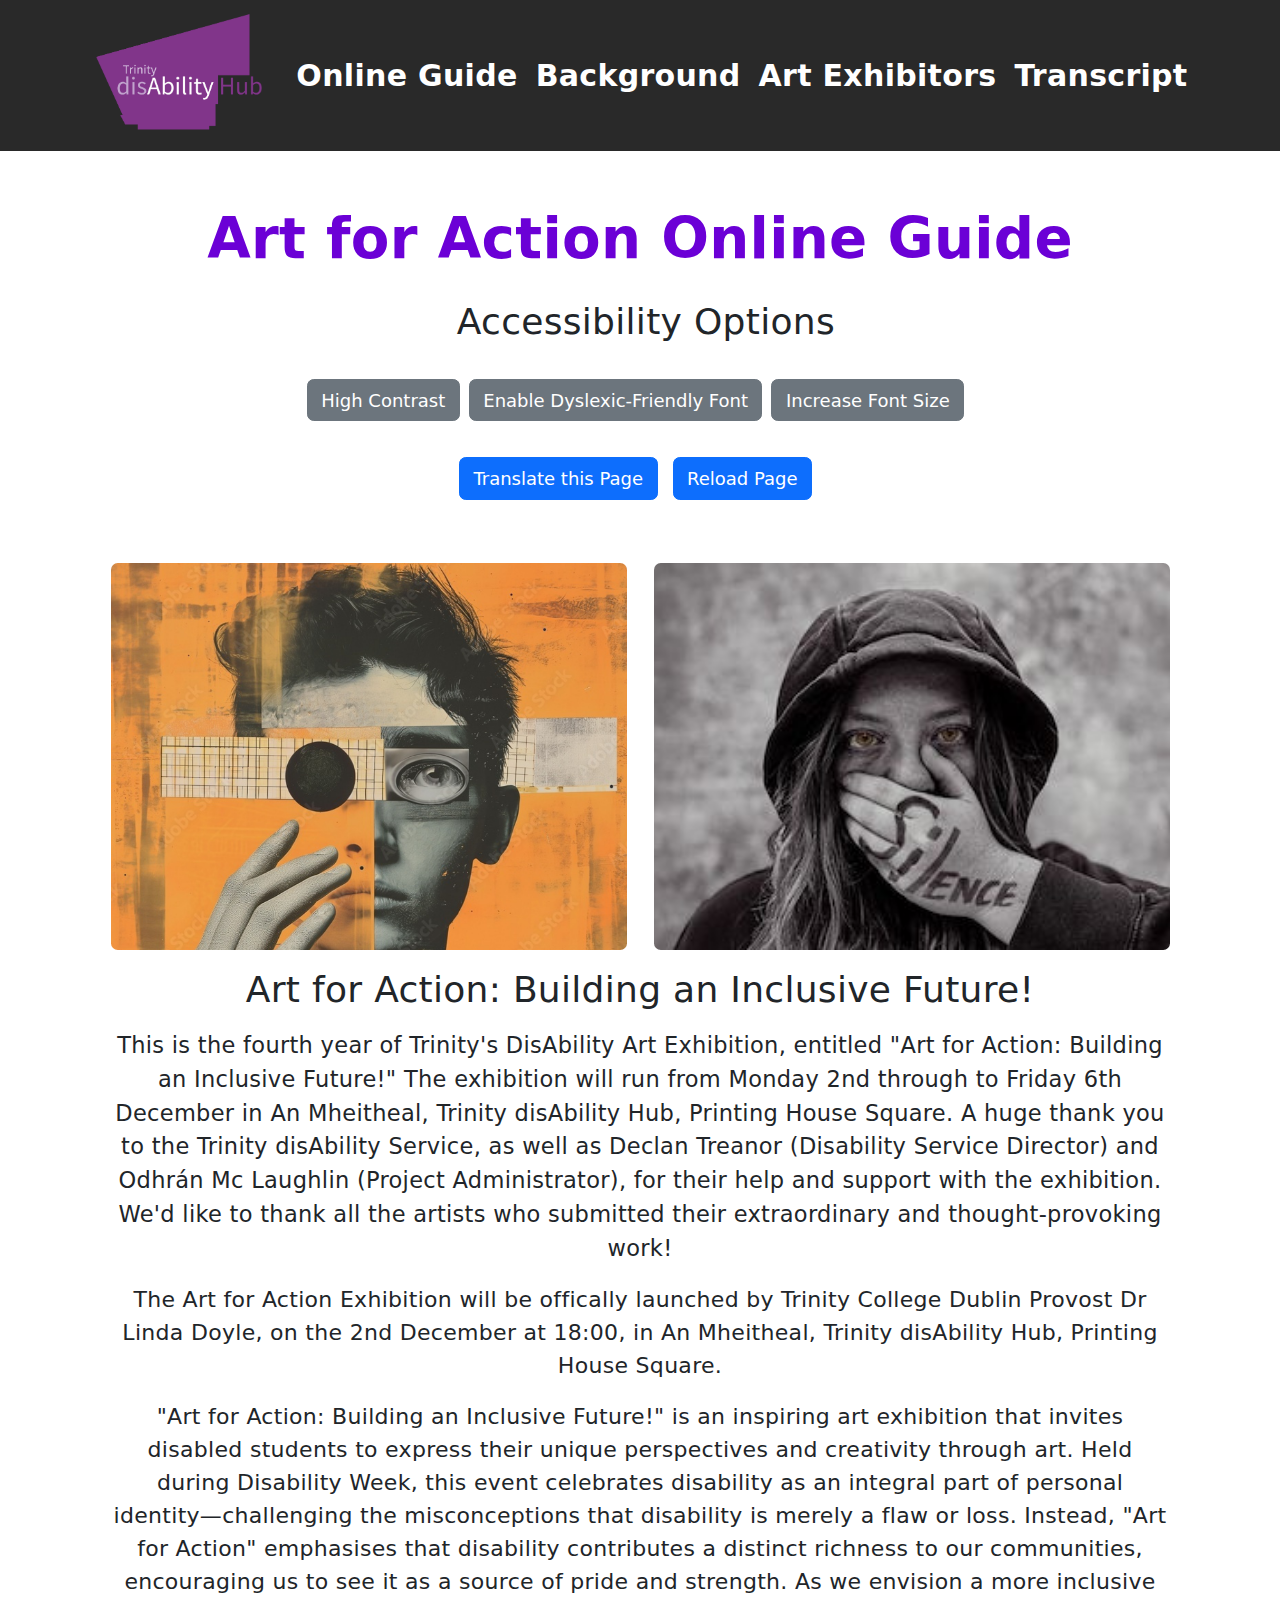
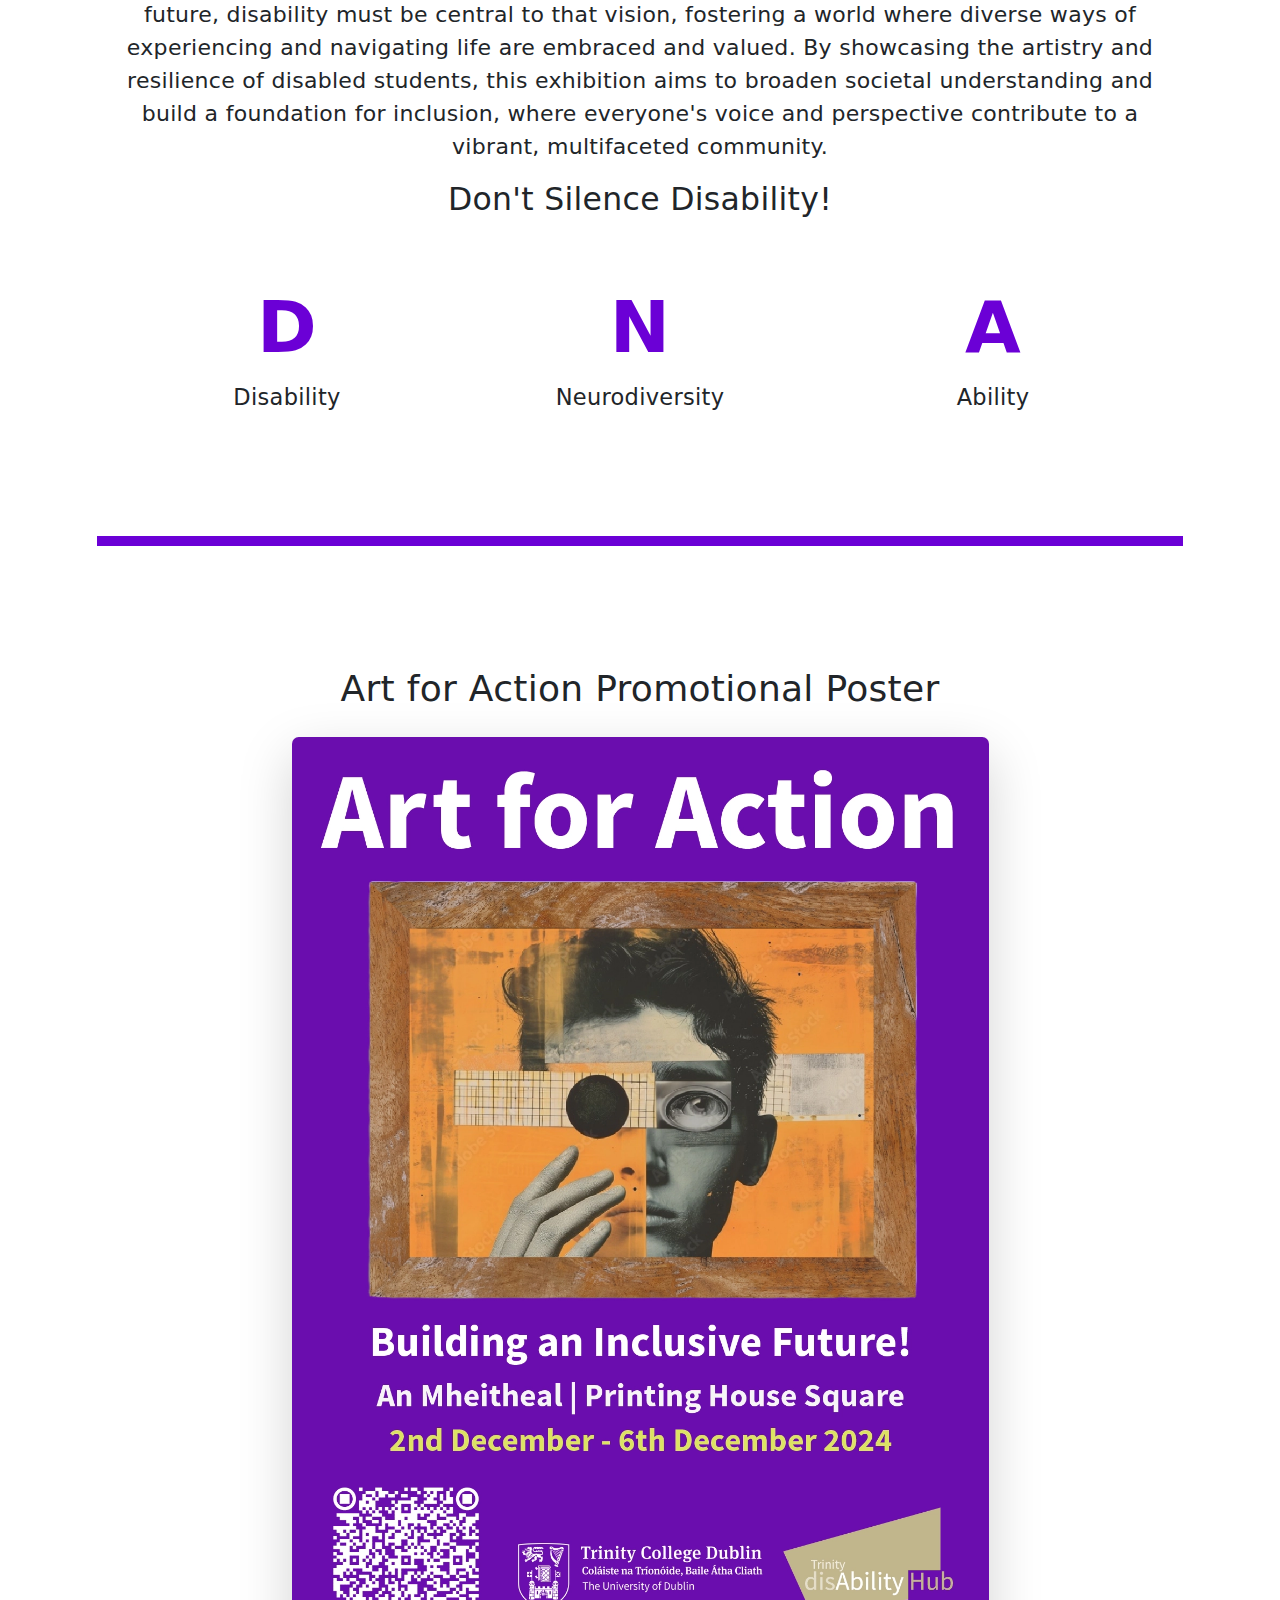
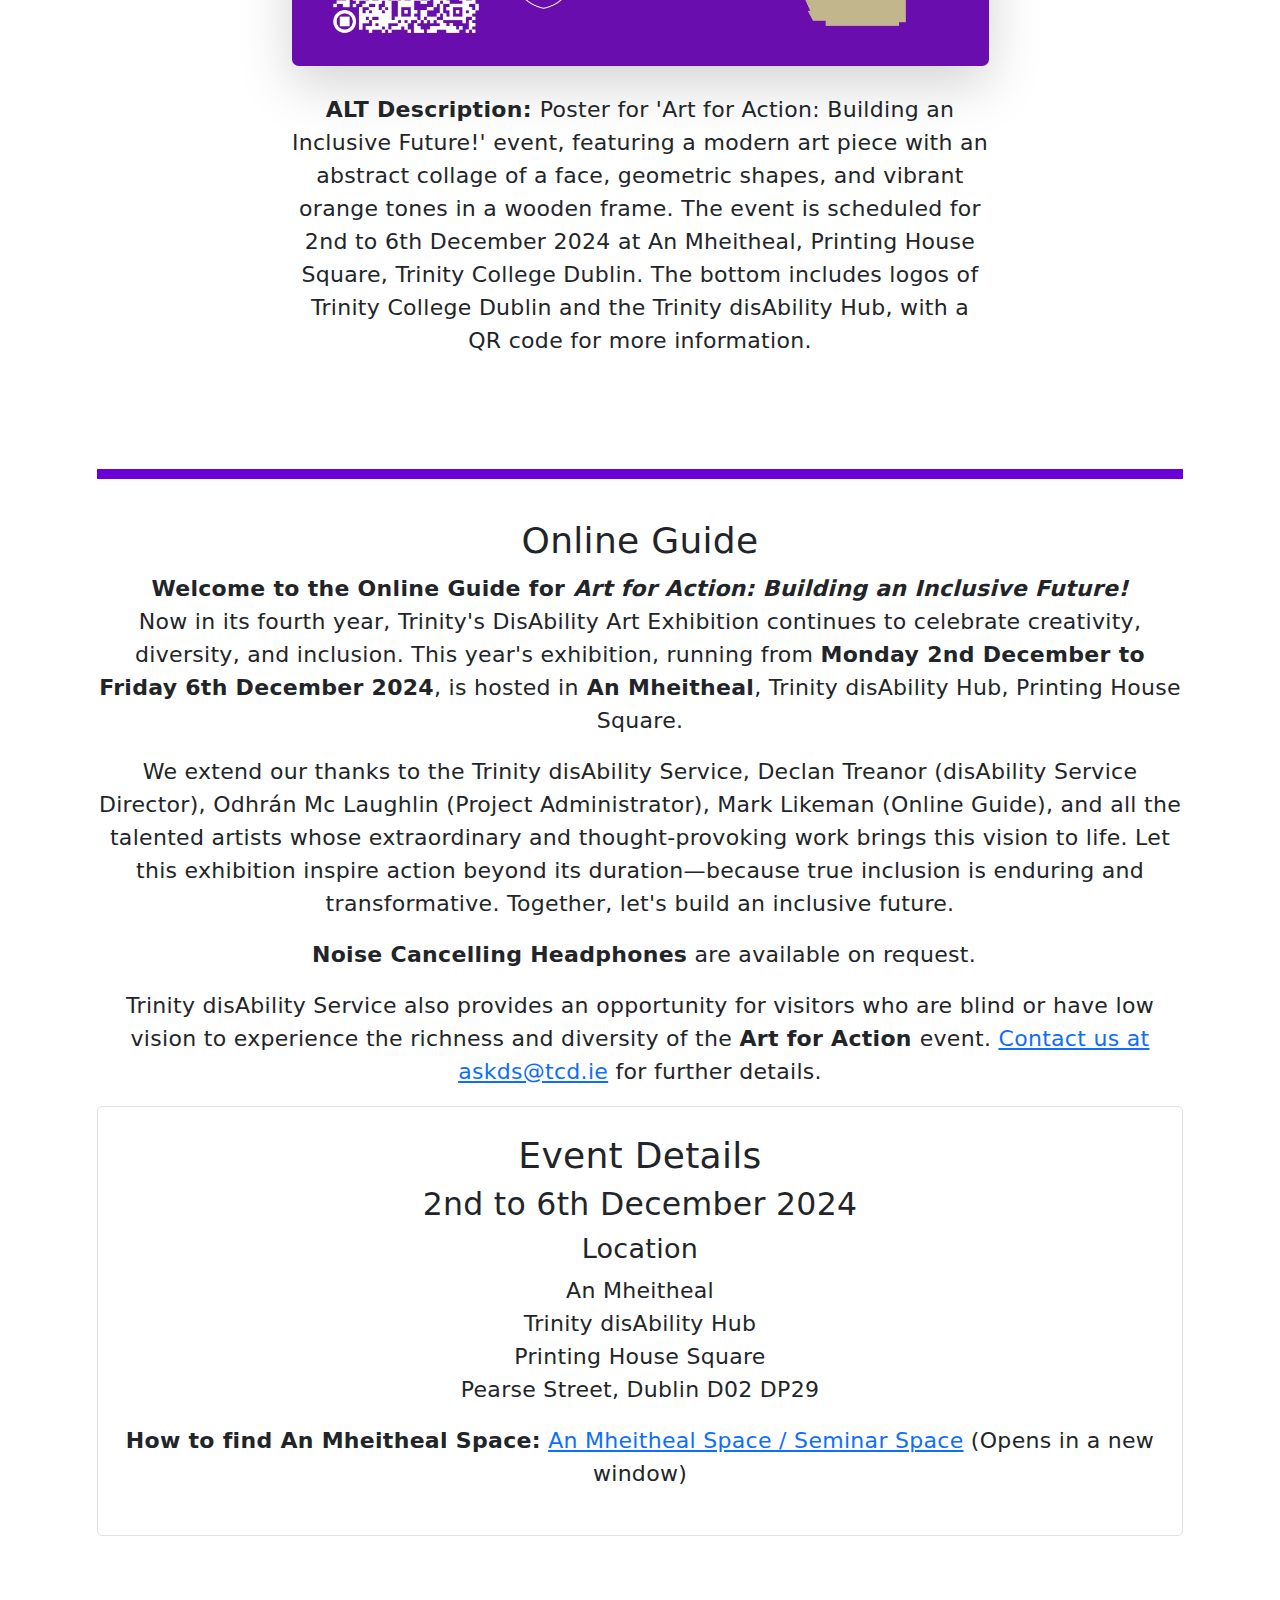
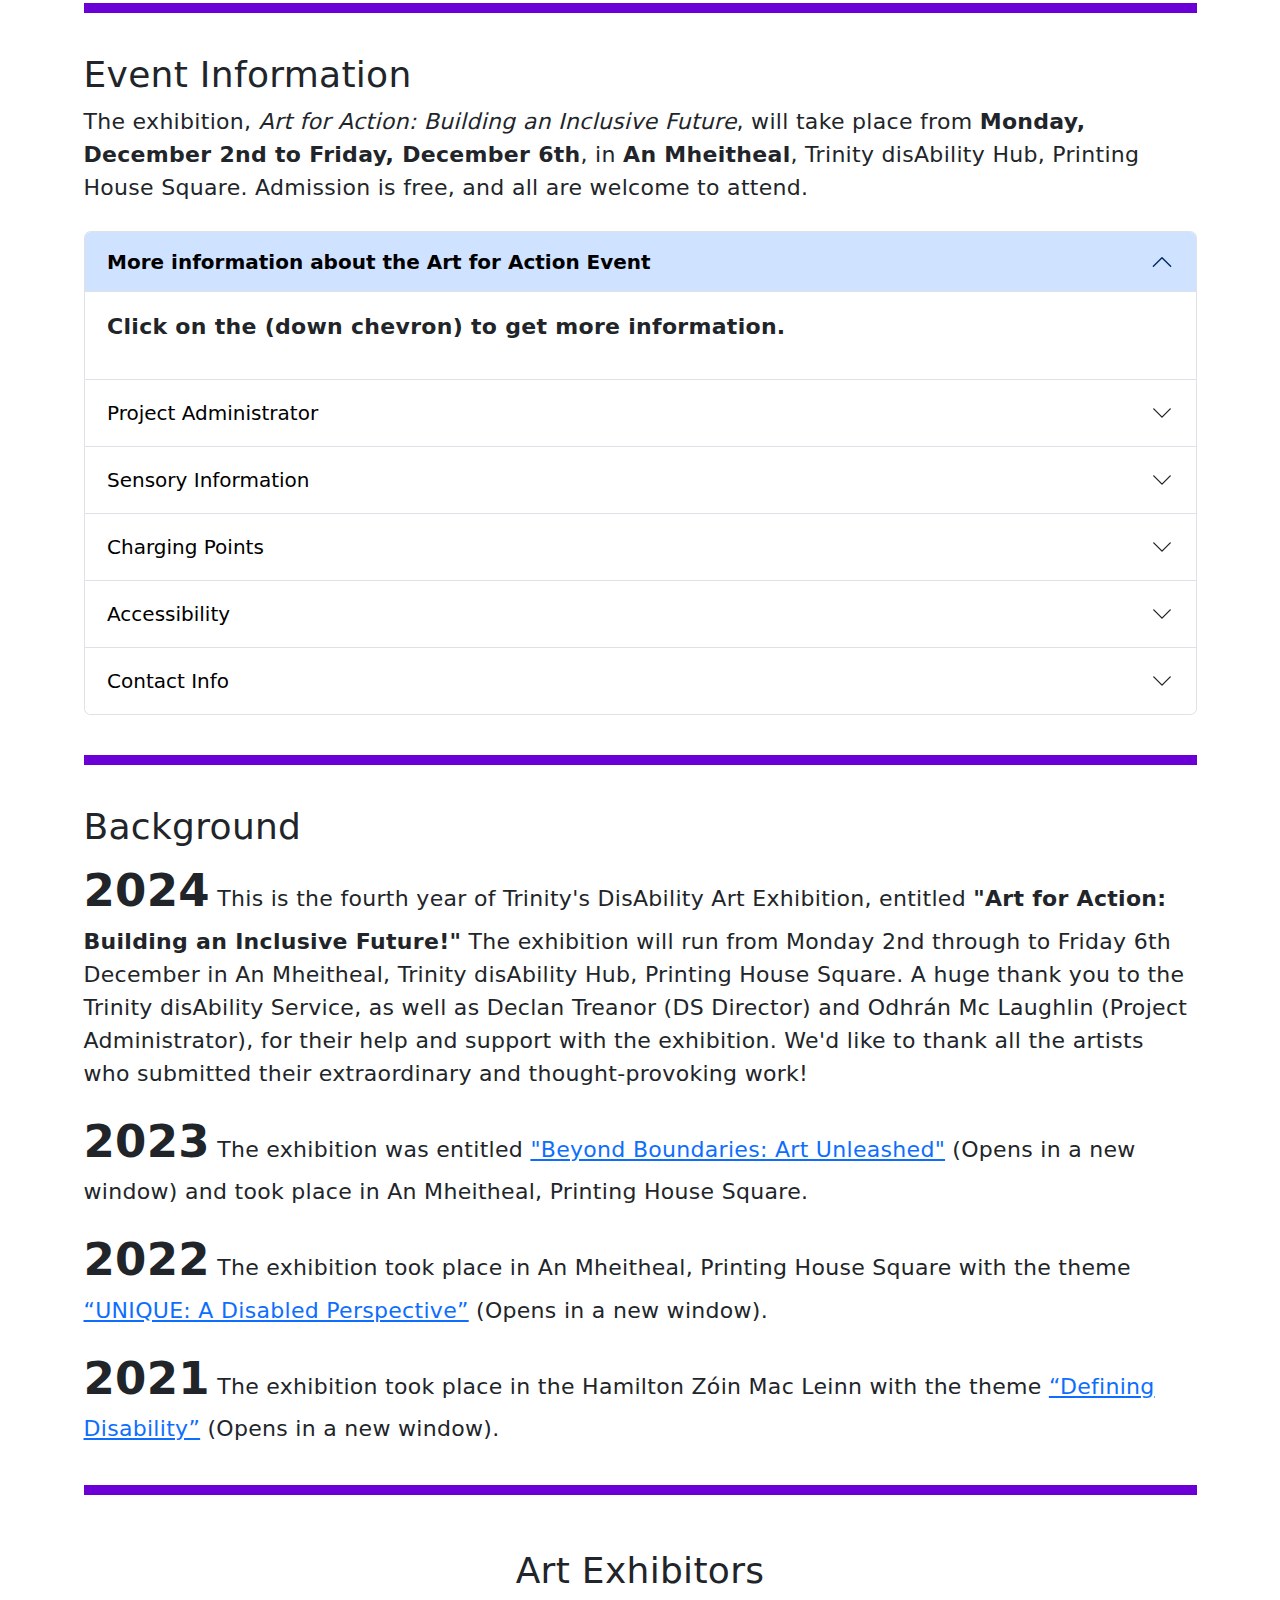
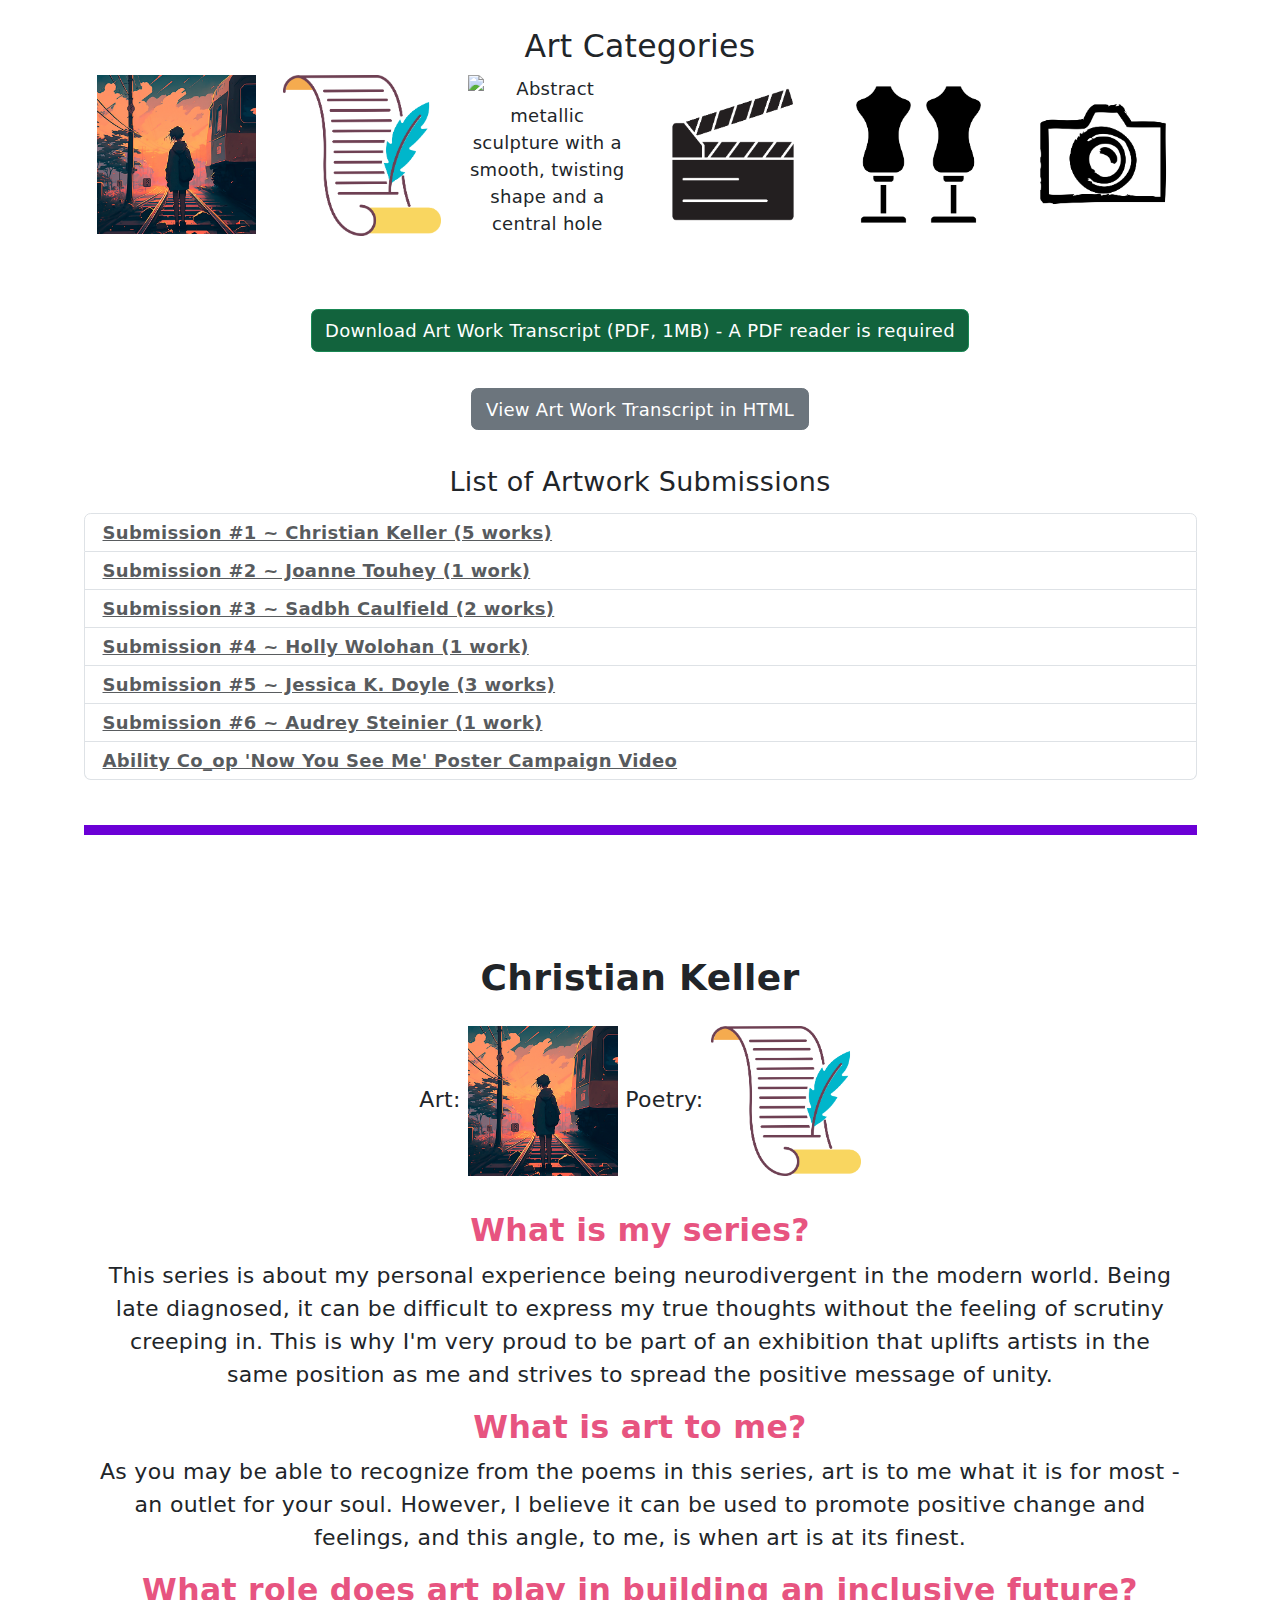
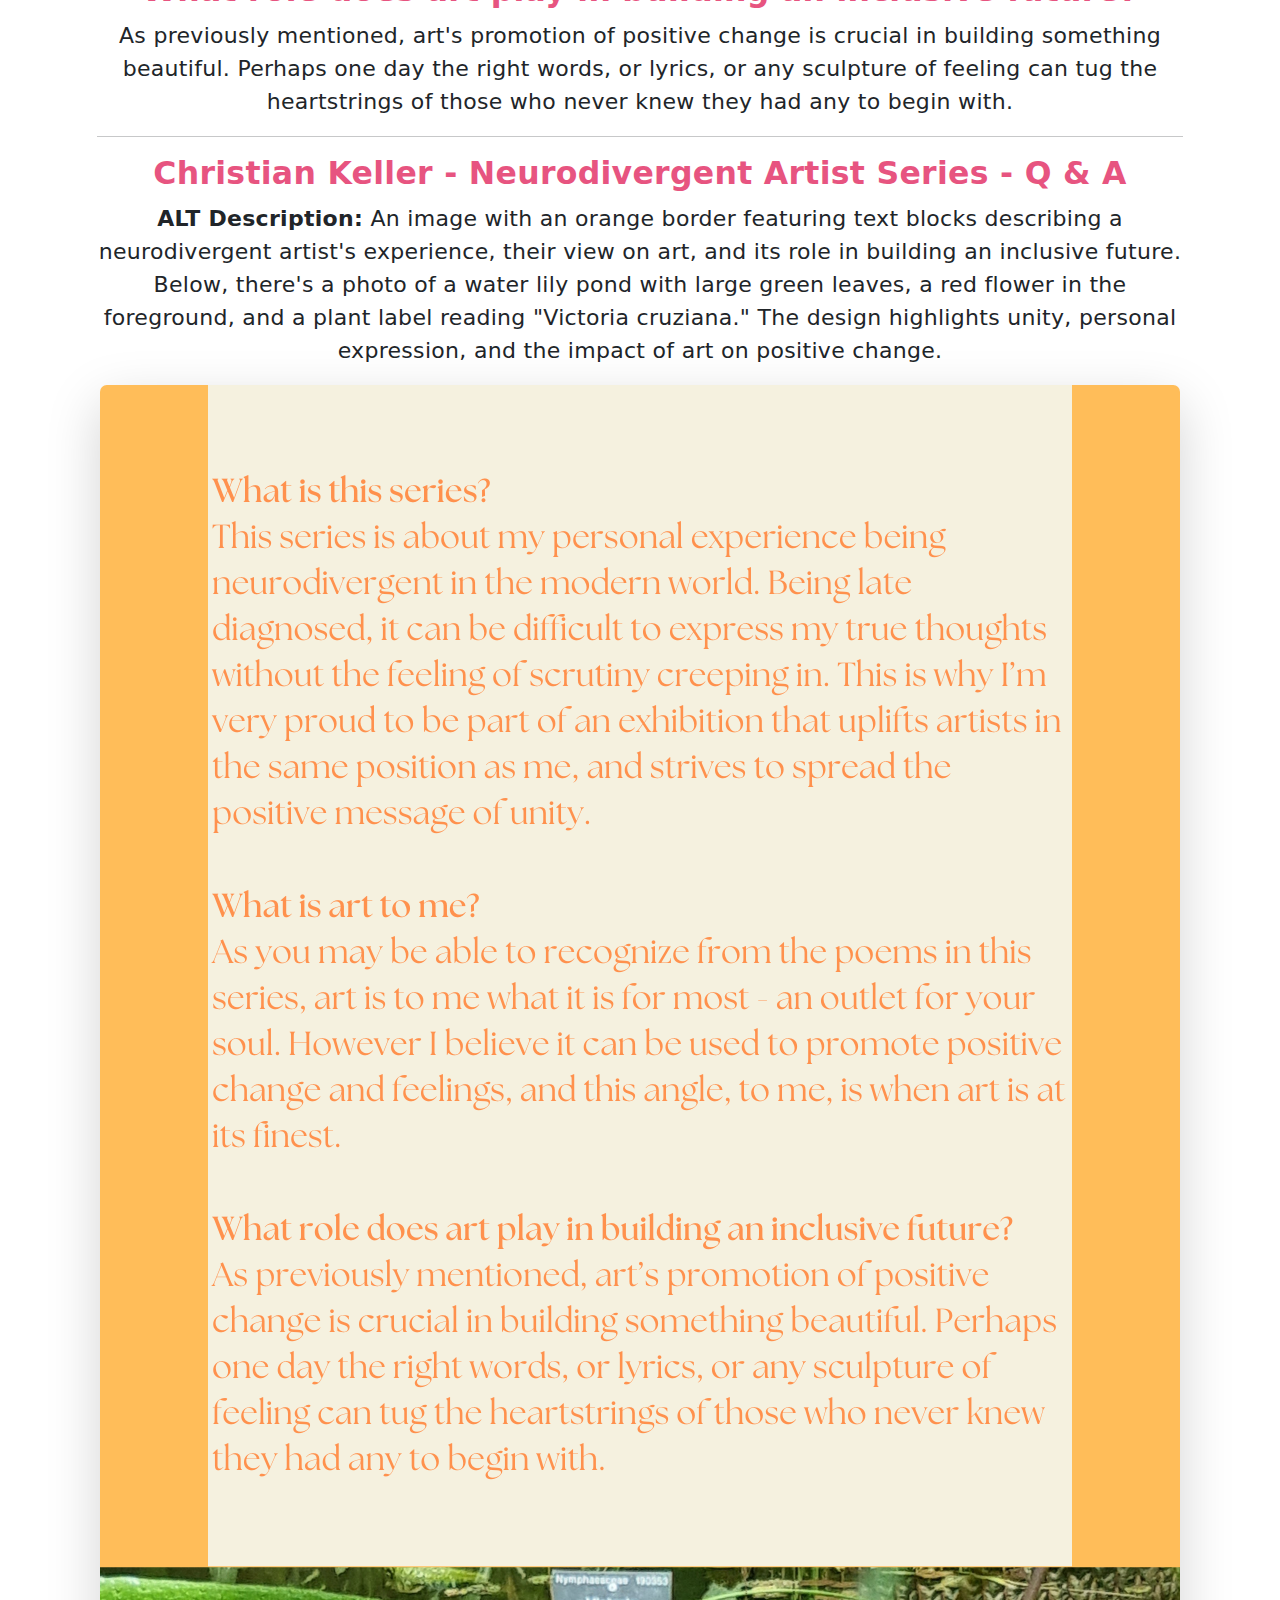
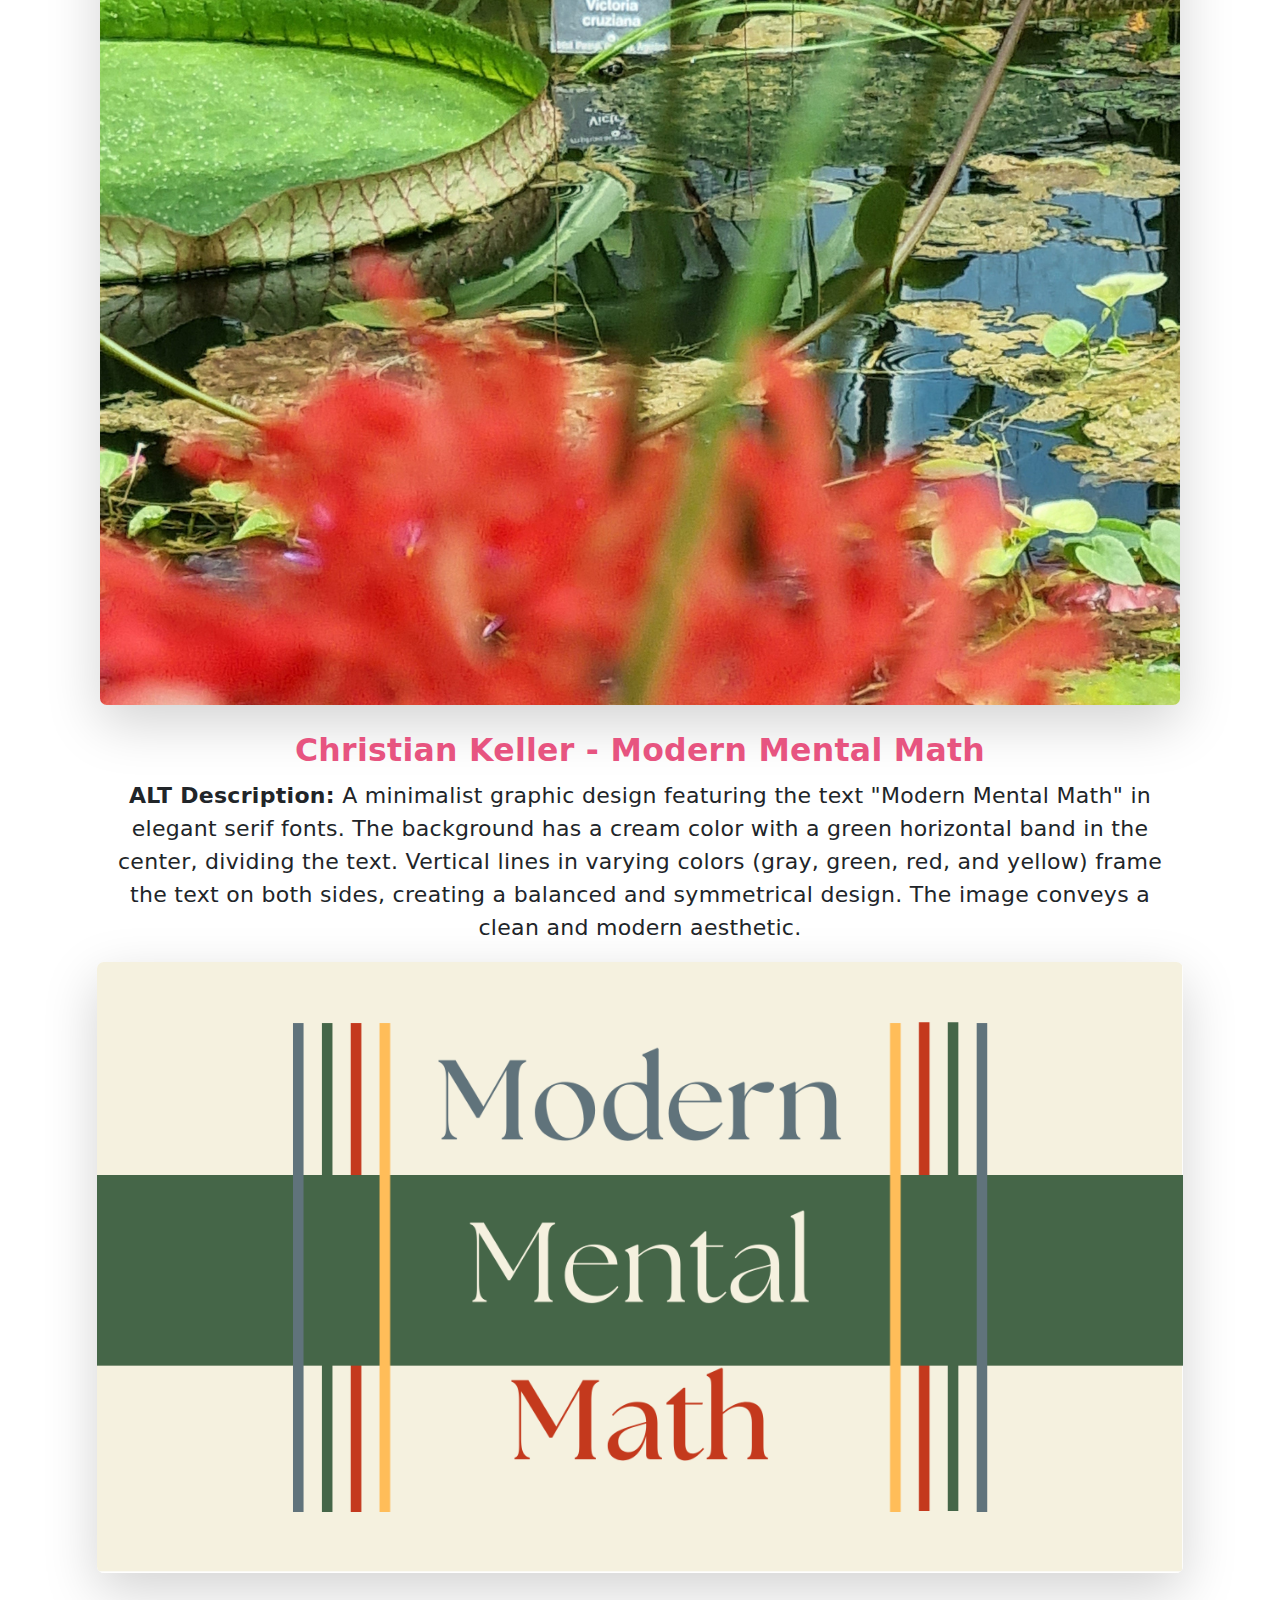
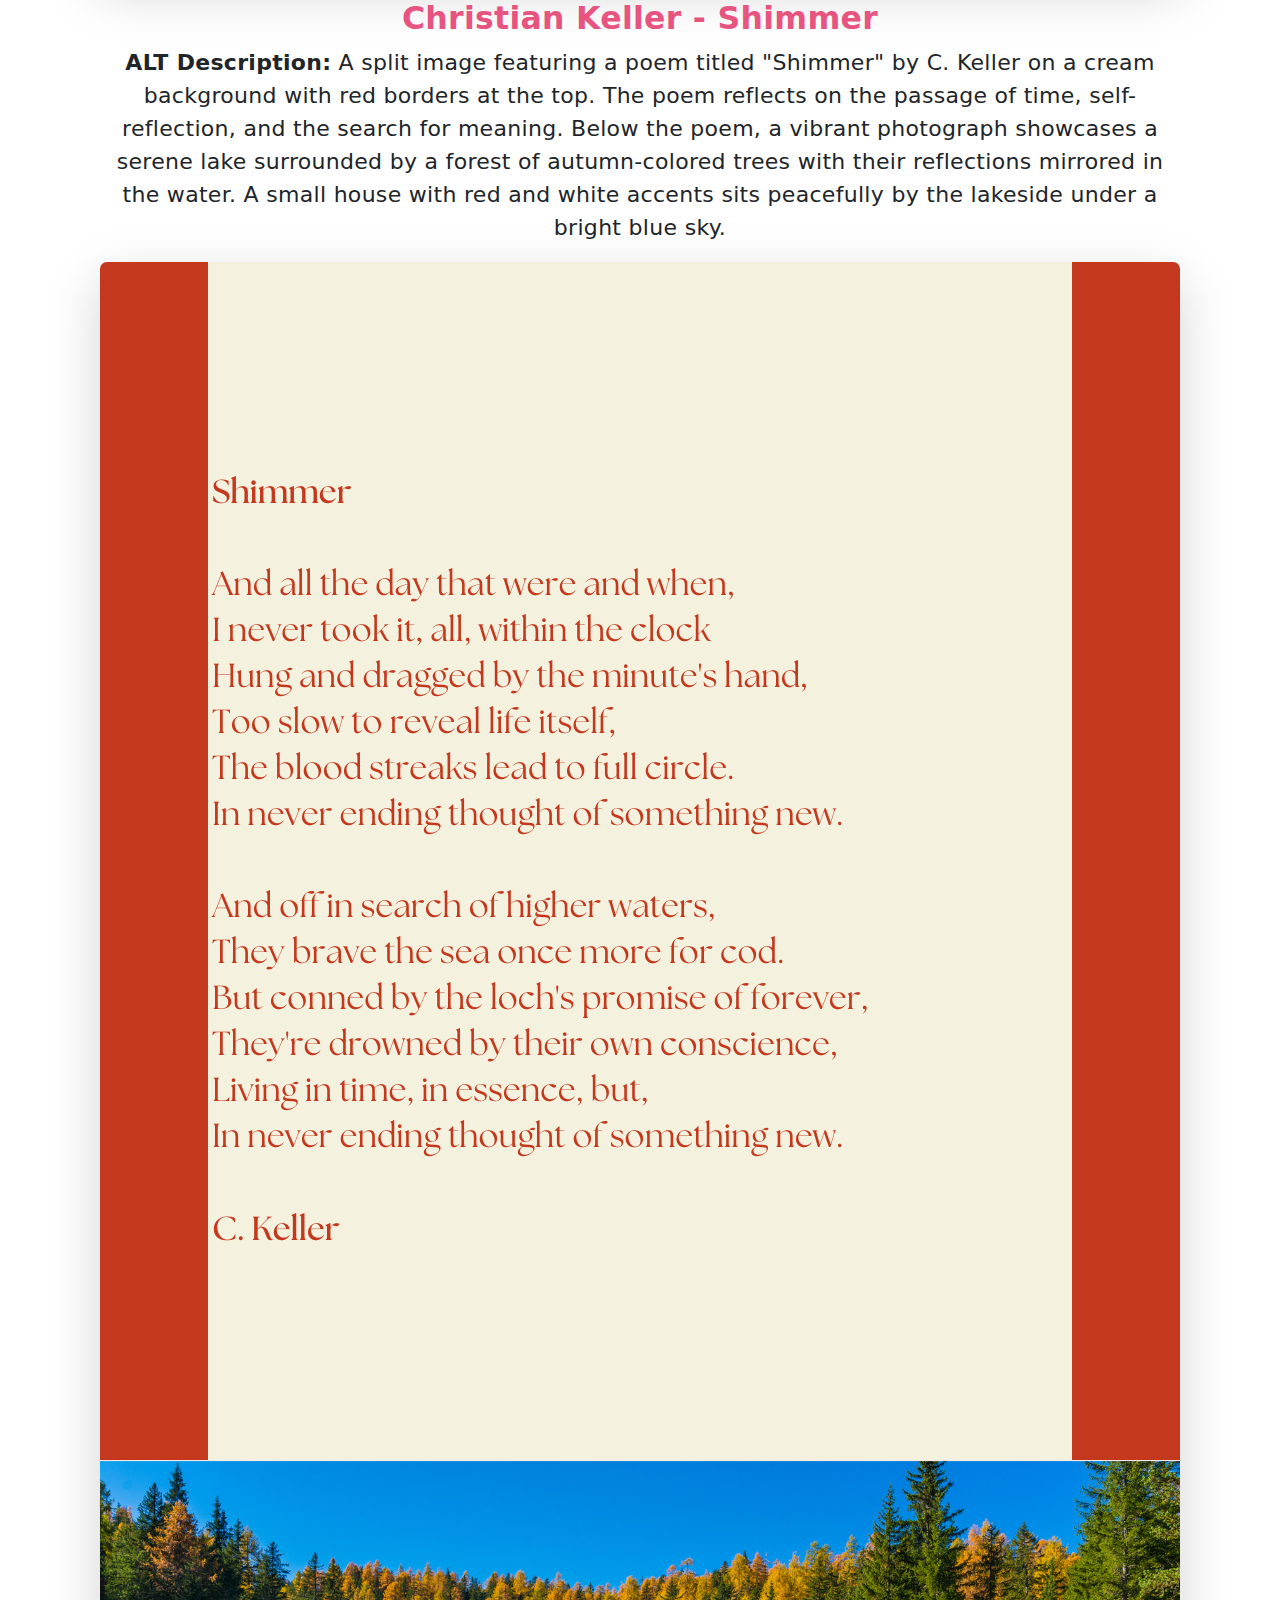
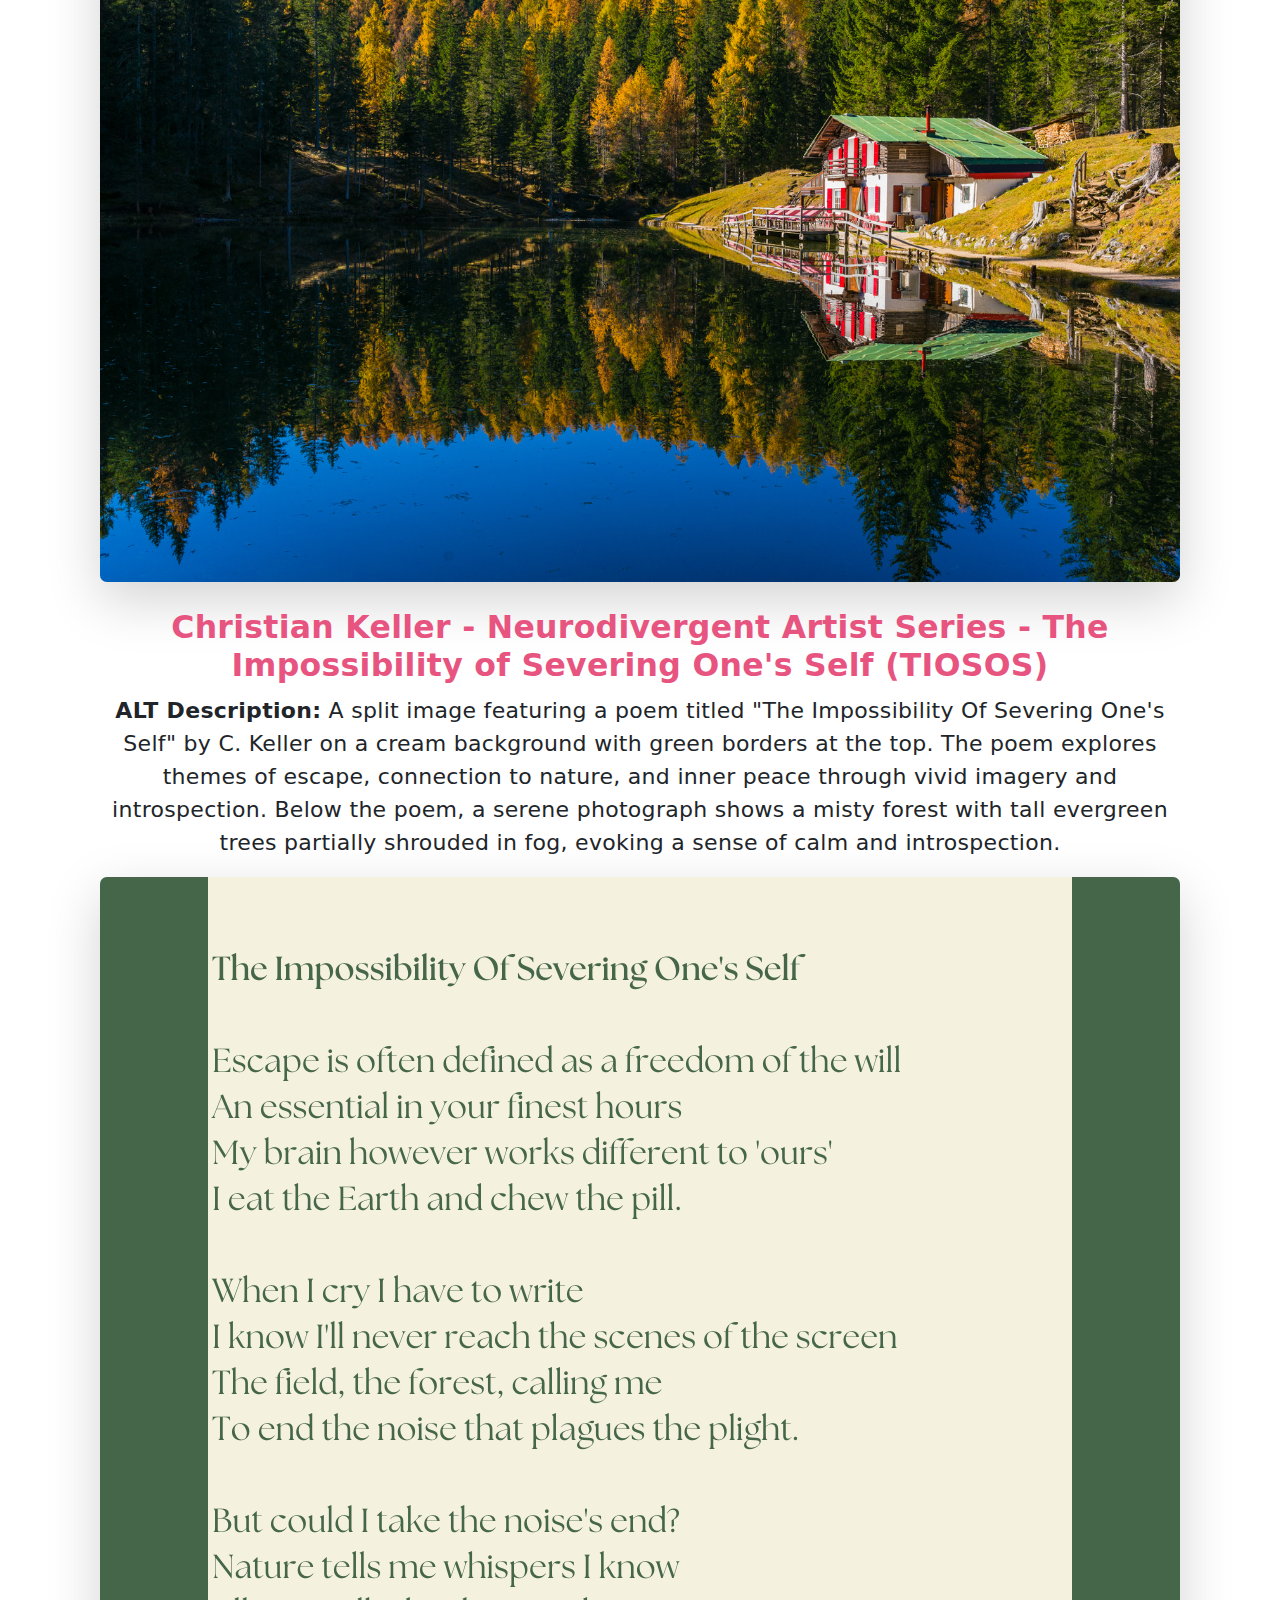
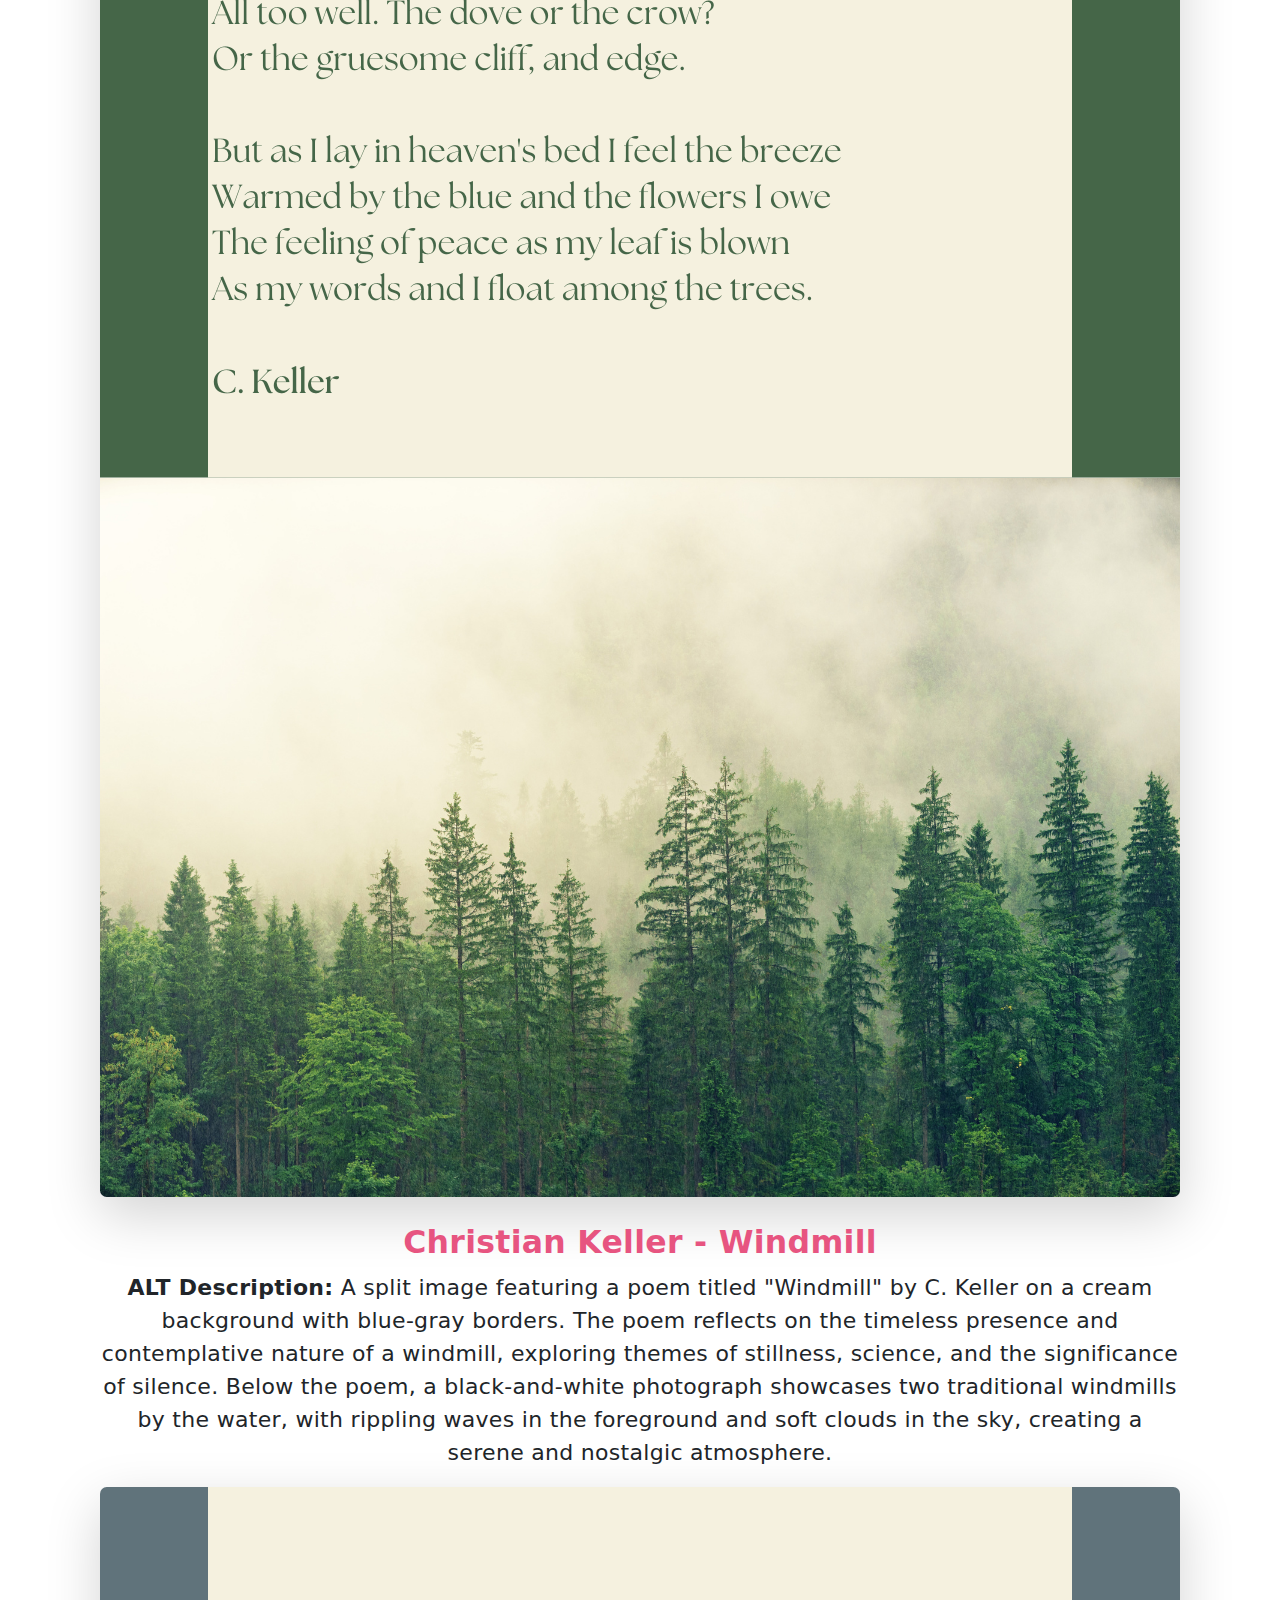
==== index.html @ 57106e73 "updated art categories section" ====
<!DOCTYPE html>
<html lang="en-US">
  <head>
    <meta charset="UTF-8" />
    <title>Art for Action - Online Guide</title>
    <link rel="shortcut icon" href="favicon_io/favicon.ico" />
    <meta http-equiv="X-UA-Compatible" content="IE=edge" />
    <meta name="viewport" content="width=device-width, initial-scale=1.0" />
    <meta property="og:title" content="Art for Action" />
    <meta
      property="og:description"
      content="An inclusive art exhibition empowering disabled students through art."
    />
    <meta
      property="og:image"
      content="https://marklkm.github.io/art-for-action/images/art-for-action-banner.png"
    />
    <meta
      property="og:url"
      content="https://marklkm.github.io/art-for-action/"
    />
    <meta name="twitter:card" content="summary_large_image" />
    <meta
      name="keywords"
      content="Art for Action, Building and Inclusive Future, Disability, disAbility Service, Art, Printing House Square, An Mheitheal"
    />
    <meta
      name="description"
      content="Art for Action is an inclusive art exhibition aimed at empowering disabled students to express their perspectives and creativity through art. Held from 3-6 December 2024, at Mheitheal - Printing House Square. Join us in building an inclusive future where art serves as a bridge for advocacy, and change."
    />
    <link rel="stylesheet" href="style.css" />
    <link
      rel="stylesheet"
      href="https://cdn.jsdelivr.net/npm/open-dyslexic@0.0.4/open-dyslexic.min.css"
    />
    <link
      rel="stylesheet"
      href="https://cdnjs.cloudflare.com/ajax/libs/bootstrap-icons/1.9.1/font/bootstrap-icons.min.css"
    />
    <link
      href="https://cdn.jsdelivr.net/npm/bootstrap@5.0.2/dist/css/bootstrap.min.css"
      rel="stylesheet"
    />
    <script src="https://cdn.jsdelivr.net/npm/bootstrap@5.0.2/dist/js/bootstrap.bundle.min.js"></script>

    <style>
      /* Set a maximum width for the logos to make them smaller */
      .logo {
        max-width: 300px; /* Adjust this value as needed */
      }
    </style>
    <style>
      /* Custom styles for left alignment and better readability */
      .code-wrapper {
        overflow-x: auto; /* Horizontal scrolling on mobile */
        padding: 1rem; /* Add padding for readability */
        background-color: #f8f9fa; /* Light background for contrast */
      }
      pre {
        white-space: pre-wrap; /* Wrap long lines to fit within container */
        word-wrap: break-word; /* Break words to prevent overflow */
        text-align: left; /* Align text to the left */
        margin: 0; /* Remove extra margin */
      }
      code {
        font-family: "Courier New", monospace; /* Monospaced font for code */
        font-size: 0.9rem; /* Slightly smaller font for mobile readability */
      }
    </style>
    <script type="text/javascript">
      // Google Translate initialization
      function loadGoogleTranslate() {
        new google.translate.TranslateElement(
          { pageLanguage: "en" },
          "google_translate_element"
        );
      }

      function triggerTranslate() {
        if (typeof google !== "undefined" && google.translate) {
          loadGoogleTranslate();
        } else {
          alert("Google Translate is not available right now.");
        }
      }

      // Dynamically load Google Translate script
      (function () {
        const script = document.createElement("script");
        script.src =
          "https://translate.google.com/translate_a/element.js?cb=loadGoogleTranslate";
        script.defer = true;
        document.body.appendChild(script);
      })();
    </script>

    <script src="https://translate.google.com/translate_a/element.js?cb=googleTranslateElementInit"></script>
  </head>
  <body>
    <nav class="navbar navbar-expand-lg navbar-light bg-custom-red sticky-top">
      <div class="container">
        <!-- Logo image that adjusts based on screen size -->
        <a class="navbar-brand" href="#">
          <img
            src="images/disability_hub_purple_logo.png"
            class="lazyload img-fluid logo-image"
            alt="Trinity disAbility Hub logo"
            width="180"
            height="180"
          />
        </a>

        <!-- Toggle button for mobile menu, aligned to the right on smaller screens -->
        <button
          class="navbar-toggler ms-auto mb-3 bg-transparent"
          type="button"
          data-bs-toggle="collapse"
          data-bs-target="#navbarNav"
          aria-controls="navbarNav"
          aria-expanded="false"
          aria-label="Toggle navigation"
          style="color: #b870ff"
        >
          <span
            class="navbar-toggler-icon"
            style="background-color: #b870ff"
          ></span>
        </button>

        <!-- Navbar links -->
        <div class="collapse navbar-collapse" id="navbarNav" role="navigation">
          <ul class="navbar-nav ms-auto">
            <li class="nav-item">
              <a class="nav-link" href="#onlineguide">Online Guide</a>
            </li>
            <li class="nav-item">
              <a class="nav-link" href="#background">Background</a>
            </li>
            <li class="nav-item">
              <a class="nav-link" href="#artexhibitors">Art Exhibitors</a>
            </li>
            <li class="nav-item">
              <a class="nav-link" href="transcript.html">Transcript</a>
            </li>
          </ul>
        </div>
      </div>
    </nav>
    <main id="maincontent" tabindex="0" class="container" role="main">
      <div class="container mt-5 mb-4 text-center" role="banner">
        <header class="banner">
          <h1 class="custom-heading">Art for Action Online Guide</h1>
        </header>

        <!-- Section 1 -->
        <section class="container my-4">
          <div class="text-center">
            <h2 class="mb-4">
              <i class="bi bi-universal-access-circle"></i>&nbsp;Accessibility
              Options
            </h2>
            <div class="d-flex flex-wrap justify-content-center mb-3">
              <button
                id="contrast-toggle"
                class="btn btn-secondary mt-2 mb-2 me-2"
                aria-pressed="false"
              >
                <span id="contrast-label">High Contrast</span>
              </button>
              <button
                id="font-toggle"
                class="btn btn-secondary mt-2 mb-2 me-2"
                aria-pressed="false"
              >
                <span id="font-label">Enable Dyslexic-Friendly Font</span>
              </button>
              <button
                id="increase-font-btn"
                class="btn btn-secondary mt-2 mb-2 me-2"
                aria-pressed="false"
              >
                Increase Font Size
              </button>
            </div>
          </div>
          <!-- translate page start -->
          <div
            class="container mt-3 mb-3 text-center"
            role="region"
            aria-label="Page translator"
          >
            <button
              class="btn btn-primary mt-2 mb-2 me-2"
              aria-label="Translate this page"
              onclick="triggerTranslate()"
            >
              Translate this Page
            </button>
            <button
              class="btn btn-primary mt-2 mb-2 me-2"
              onclick="location.reload()"
              aria-label="Reload this page"
            >
              Reload Page
            </button>
            <div
              id="google_translate_element"
              class="text-center mt-2 mb-2"
            ></div>
          </div>
          <!-- translate page end -->
        </section>

        <!-- Section 2 -->
        <section class="container-fluid py-4">
          <div class="row">
            <div class="col-md-6 mb-3">
              <div class="ratio ratio-4x3">
                <img
                  src="images/boy-geometric-shapes.png"
                  class="img-fluid rounded custom-img-size"
                  alt="Abstract artwork of a boy's face with fragmented elements"
                  style="object-fit: cover; width: 100%; height: 100%"
                />
              </div>
            </div>
            <div class="col-md-6 mb-3">
              <div class="ratio ratio-4x3">
                <img
                  src="images/dont-silence-disability.jpg"
                  class="img-fluid rounded custom-img-size"
                  alt="Girl in a hoodie covering her mouth with a hand labeled Silence"
                  style="object-fit: cover; width: 100%; height: 100%"
                />
              </div>
            </div>
          </div>

          <div class="row">
            <div class="col-12 text-center">
              <h2 class="text-center">
                Art for Action: Building an Inclusive Future!
              </h2>
              <p class="mt-3 text-center lead">
                This is the fourth year of Trinity's DisAbility Art Exhibition,
                entitled "Art for Action: Building an Inclusive Future!" The
                exhibition will run from Monday 2nd through to Friday 6th
                December in An Mheitheal, Trinity disAbility Hub, Printing House
                Square. A huge thank you to the Trinity disAbility Service, as
                well as Declan Treanor (Disability Service Director) and Odhrán
                Mc Laughlin (Project Administrator), for their help and support
                with the exhibition. We'd like to thank all the artists who
                submitted their extraordinary and thought-provoking work!
              </p>
              <p>
                The Art for Action Exhibition will be offically launched by
                Trinity College Dublin Provost Dr Linda Doyle, on the 2nd
                December at 18:00, in An Mheitheal, Trinity disAbility Hub,
                Printing House Square.
              </p>

              <p>
                "Art for Action: Building an Inclusive Future!" is an inspiring
                art exhibition that invites disabled students to express their
                unique perspectives and creativity through art. Held during
                Disability Week, this event celebrates disability as an integral
                part of personal identity—challenging the misconceptions that
                disability is merely a flaw or loss. Instead, "Art for Action"
                emphasises that disability contributes a distinct richness to
                our communities, encouraging us to see it as a source of pride
                and strength. As we envision a more inclusive future, disability
                must be central to that vision, fostering a world where diverse
                ways of experiencing and navigating life are embraced and
                valued. By showcasing the artistry and resilience of disabled
                students, this exhibition aims to broaden societal understanding
                and build a foundation for inclusion, where everyone's voice and
                perspective contribute to a vibrant, multifaceted community.
              </p>
              <h3>Don't Silence Disability!</h3>

              <!-- DNA Start -->
              <div class="container my-5">
                <div class="row dna-grid">
                  <div class="col-md-4">
                    <div>
                      <div class="dna-letter" aria-label="D">D</div>
                      <div class="dna-description" aria-label="Disability">
                        Disability
                      </div>
                    </div>
                  </div>
                  <div class="col-md-4">
                    <div>
                      <div class="dna-letter" aria-label="N">N</div>
                      <div class="dna-description" aria-label="Neurodiversity">
                        Neurodiversity
                      </div>
                    </div>
                  </div>
                  <div class="col-md-4">
                    <div>
                      <div class="dna-letter" aria-label="A">A</div>
                      <div class="dna-description" aria-label="Ability">
                        Ability
                      </div>
                    </div>
                  </div>
                </div>
              </div>
              <!-- DNA End -->
            </div>
          </div>
        </section>

        <div class="line"></div>

        <!-- Section 3 -->
        <section class="container-fluid py-5">
          <h2 class="my-4">Art for Action Promotional Poster</h2>

          <div class="row justify-content-center">
            <div class="col-12 col-md-8 d-flex justify-content-center">
              <img
                src="images/art-for-action-poster-6.webp"
                class="img-fluid rounded shadow-lg"
                alt="Poster for 'Art for Action' featuring an abstract artwork in a wooden frame"
              />
            </div>
          </div>
          <div class="row justify-content-center mt-4">
            <div class="col-12 col-lg-8 text-center">
              <p>
                <strong>ALT Description: </strong>Poster for 'Art for Action:
                Building an Inclusive Future!' event, featuring a modern art
                piece with an abstract collage of a face, geometric shapes, and
                vibrant orange tones in a wooden frame. The event is scheduled
                for 2nd to 6th December 2024 at An Mheitheal, Printing House
                Square, Trinity College Dublin. The bottom includes logos of
                Trinity College Dublin and the Trinity disAbility Hub, with a QR
                code for more information.
              </p>
            </div>
          </div>
        </section>

        <div class="line"></div>

        <!-- Section 4 -->
        <section class="mt-4" id="onlineguide">
          <h2>Online Guide</h2>
          <p class="text-justify">
            <strong
              >Welcome to the Online Guide for
              <em>Art for Action: Building an Inclusive Future!</em></strong
            ><br />
            Now in its fourth year, Trinity's DisAbility Art Exhibition
            continues to celebrate creativity, diversity, and inclusion. This
            year's exhibition, running from
            <strong>Monday 2nd December to Friday 6th December 2024</strong>, is
            hosted in<strong> An Mheitheal</strong>, Trinity disAbility Hub,
            Printing House Square.
          </p>

          <p class="text-justify">
            We extend our thanks to the Trinity disAbility Service, Declan
            Treanor (disAbility Service Director), Odhrán Mc Laughlin (Project
            Administrator), Mark Likeman (Online Guide), and all the talented
            artists whose extraordinary and thought-provoking work brings this
            vision to life. Let this exhibition inspire action beyond its
            duration—because true inclusion is enduring and transformative.
            Together, let's build an inclusive future.
          </p>

          <p>
            <i class="bi bi-headphones"></i>
            <strong>&nbsp;Noise Cancelling Headphones</strong>
            are available on request.
          </p>

          <p>
            Trinity disAbility Service also provides an opportunity for visitors
            who are blind or have low vision to experience the richness and
            diversity of the
            <strong>Art for Action </strong>event.
            <a href="mailto:askds@tcd.ie">Contact us at askds@tcd.ie</a>
            for further details.
          </p>
        </section>
        <!-- Section 5 -->
        <section>
          <div class="row">
            <div class="col-12">
              <div
                class="border p-4 mb-4"
                style="
                  border-color: #000;
                  border-width: 2px;
                  border-radius: 5px;
                "
              >
                <h2>Event Details</h2>
                <h3>2nd to 6th December 2024</h3>
                <h4>Location</h4>
                <address class="mb-3">
                  An Mheitheal<br />
                  Trinity disAbility Hub<br />
                  Printing House Square<br />
                  Pearse Street, Dublin D02 DP29
                </address>

                <p>
                  <strong>How to find An Mheitheal Space:</strong>
                  <a
                    href="https://www.youtube.com/shorts/7FLz6MHe83k"
                    class="text-primary"
                    target="_blank"
                    rel="noopener noreferrer"
                    >An Mheitheal Space / Seminar Space</a
                  >
                  (Opens in a new window)
                </p>
              </div>
            </div>
          </div>
        </section>
      </div>
      <div class="line"></div>

      <!-- Section 6 -->
      <section>
        <h2 class="purpletext">Event Information</h2>
        <p>
          The exhibition,
          <em>Art for Action: Building an Inclusive Future</em>, will take place
          from <strong>Monday, December 2nd to Friday, December 6th</strong>, in
          <strong>An Mheitheal</strong>, Trinity disAbility Hub, Printing House
          Square. Admission is free, and all are welcome to attend.
        </p>
        <div class="accordion mt-4 mb-4" id="accordionPanelsStayOpenExample">
          <div class="accordion-item">
            <h3 class="accordion-header">
              <button
                class="accordion-button fw-bold"
                type="button"
                data-bs-toggle="collapse"
                data-bs-target="#panelsStayOpen-collapseOne"
                aria-expanded="true"
                aria-controls="panelsStayOpen-collapseOne"
              >
                More information about the Art for Action Event
              </button>
            </h3>
            <div
              id="panelsStayOpen-collapseOne"
              class="accordion-collapse collapse show"
            >
              <div class="accordion-body">
                <p class="fw-semibold">
                  Click on the <i class="bi bi-chevron-down"></i> (down chevron)
                  to get more information.
                </p>
              </div>
            </div>
          </div>
          <div class="accordion-item">
            <p class="accordion-header">
              <button
                class="accordion-button collapsed"
                type="button"
                data-bs-toggle="collapse"
                data-bs-target="#panelsStayOpen-collapseTwo"
                aria-expanded="false"
                aria-controls="panelsStayOpen-collapseTwo"
              >
                Project Administrator
              </button>
            </p>
            <div
              id="panelsStayOpen-collapseTwo"
              class="accordion-collapse collapse"
            >
              <div class="accordion-body">
                <p><strong>Odhrán Mc Laughlin</strong></p>
                <p>
                  Odhrán joined the Trinity DisAbility Service in October 2024
                  as Project Administrator, having provided support throughout
                  the summer as the Executive Officer.
                </p>
                <p>
                  Read more about
                  <a
                    href="https://www.tcd.ie/disability/contact/staff-profiles/odhran-mc-laughlin/"
                    target="_blank"
                    rel="noopener noreferrer"
                    class="text-decoration-none"
                    >Odhrán Mc Laughlin</a
                  >
                  (Opens in a new window) at Trinity disAbility Service.
                </p>
              </div>
            </div>
          </div>
          <div class="accordion-item">
            <p class="accordion-header">
              <button
                class="accordion-button collapsed"
                type="button"
                data-bs-toggle="collapse"
                data-bs-target="#panelsStayOpen-collapseThree"
                aria-expanded="false"
                aria-controls="panelsStayOpen-collapseThree"
              >
                Sensory Information
              </button>
            </p>
            <div
              id="panelsStayOpen-collapseThree"
              class="accordion-collapse collapse"
            >
              <div class="accordion-body">
                <p>
                  <strong>Sensory Information:</strong> The
                  <a
                    href="https://www.tcd.ie/disability/"
                    target="_blank"
                    rel="nonopener"
                    >Trinity disAbility Service</a
                  >
                  (opens in a new tab) and TCD Sense developed the
                  <a
                    href="https://tcdsensemap.ie/"
                    target="_blank"
                    rel="nonopener"
                    >TCD Sense Map</a
                  >
                  (opens in a new tab). The map is a core element of a major
                  initiative by the disAbility Service (DS),
                  <a
                    href="https://www.tcd.ie/disability/services/tcdsense.php"
                    target="_blank"
                    rel="nonopener"
                    >TCD Sense - The Trinity Sensory Processing Project</a
                  >
                  (opens in a new tab), to make Trinity more inclusive by
                  developing “different sensory environments, supports and
                  resources to meet the needs of all students and staff within
                  Trinity”. It is an interactive and empowering tool providing
                  information about the sensory environments of different areas
                  of the college campus, as well as tips on physical access,
                  availability of power points, seating, and more.
                </p>
              </div>
            </div>
          </div>
          <div class="accordion-item">
            <p class="accordion-header">
              <button
                class="accordion-button collapsed"
                type="button"
                data-bs-toggle="collapse"
                data-bs-target="#panelsStayOpen-collapseFour"
                aria-expanded="false"
                aria-controls="panelsStayOpen-collapseFour"
              >
                Charging Points
              </button>
            </p>
            <div
              id="panelsStayOpen-collapseFour"
              class="accordion-collapse collapse"
            >
              <div class="accordion-body">
                <p>
                  There are many sockets available in the An Mheitheal space,
                  they can be found both along the walls and at the centre of
                  the floor.
                </p>
              </div>
            </div>
          </div>
          <div class="accordion-item">
            <p class="accordion-header">
              <button
                class="accordion-button collapsed"
                type="button"
                data-bs-toggle="collapse"
                data-bs-target="#panelsStayOpen-collapseFive"
                aria-expanded="false"
                aria-controls="panelsStayOpen-collapseFive"
              >
                Accessibility
              </button>
            </p>
            <div
              id="panelsStayOpen-collapseFive"
              class="accordion-collapse collapse"
            >
              <div class="accordion-body">
                <p>
                  The Trinity disAbility Hub in Printing House Square invites
                  Deaf and disabled students, staff, and visitors to an
                  inclusive, accessible and welcoming environment. For more
                  information about accessibility in An Mheitheal, you can check
                  out the
                  <a
                    href="https://tcdsensemap.ie/space/printing-house-square-an-mheitheal"
                    target="_blank"
                    rel="nonopener"
                    >TCD Sense Map - An Mheitheal Space</a
                  >
                  (opens in a new tab). An Mheitheal is a large meeting room,
                  with tables, chairs, projectors and a large interactive
                  monitor. This space provides a quiet meeting or presentation
                  space, with good natural light and is also used for group
                  activities through the disAbility Service and College Health
                  Service.
                </p>
              </div>
            </div>
          </div>
          <div class="accordion-item">
            <p class="accordion-header">
              <button
                class="accordion-button collapsed"
                type="button"
                data-bs-toggle="collapse"
                data-bs-target="#contactInfo"
                aria-expanded="false"
                aria-controls="contactInfo"
              >
                Contact Info
              </button>
            </p>
            <div id="contactInfo" class="accordion-collapse collapse">
              <div class="accordion-body">
                <ul class="list-group">
                  <li class="list-group-item">
                    Phone:
                    <a href="tel:+353181963111">+353 1 896 3111</a>
                  </li>
                  <li class="list-group-item">
                    Email:<a href="mailto:askds@tcd.ie"> askds@tcd.ie</a>
                  </li>
                </ul>
              </div>
            </div>
          </div>
        </div>
      </section>

      <!-- Section 7 -->

      <div class="line"></div>
      <section id="background" class="mt-4" aria-labelledby="background">
        <h2>Background</h2>
        <p>
          <span class="fs-1 fw-bold">2024</span> This is the fourth year of
          Trinity's DisAbility Art Exhibition, entitled
          <strong>"Art for Action: Building an Inclusive Future!"</strong> The
          exhibition will run from Monday 2nd through to Friday 6th December in
          An Mheitheal, Trinity disAbility Hub, Printing House Square. A huge
          thank you to the Trinity disAbility Service, as well as Declan Treanor
          (DS Director) and Odhrán Mc Laughlin (Project Administrator), for
          their help and support with the exhibition. We'd like to thank all the
          artists who submitted their extraordinary and thought-provoking work!
        </p>
        <p>
          <span class="fs-1 fw-bold">2023</span> The exhibition was entitled
          <a
            href="https://marklkm.github.io/BeyondBoundaries/"
            target="_blank"
            rel="nonopener"
            >"Beyond Boundaries: Art Unleashed"</a
          >
          (Opens in a new window) and took place in An Mheitheal, Printing House
          Square.
        </p>
        <p>
          <span class="fs-1 fw-bold">2022</span> The exhibition took place in An
          Mheitheal, Printing House Square with the theme
          <a
            href="https://marklkm.github.io/unique-exhibition/"
            target="_blank"
            rel="nonopener"
            >“UNIQUE: A Disabled Perspective”</a
          >
          (Opens in a new window).
        </p>
        <p>
          <span class="fs-1 fw-bold">2021</span> The exhibition took place in
          the Hamilton Zóin Mac Leinn with the theme
          <a
            href="https://www.tcd.ie/tcpid/news/defining-disability-art-exhibition-2021.php"
            target="_blank"
            rel="nonopener"
            >“Defining Disability”</a
          >
          (Opens in a new window).
        </p>
      </section>

      <div class="line"></div>
      <!-- Section 8 -->
      <section>
        <div class="container mt-5 mb-5" id="artexhibitors">
          <div class="row justify-content-center text-center">
            <h2 class="w-100 mb-4 purpletext">Art Exhibitors</h2>
            <h3 class="mt-2 mb-2">Art Categories</h3>

            <div class="col-6 col-md-2 d-flex justify-content-center">
              <div class="icon-container position-relative">
                <img
                  src="images/art_icon.jpeg"
                  alt="Silhouetted person walking along train tracks at sunset, with vibrant orange and blue skies"
                  class="img-fluid"
                />
                <div
                  class="overlay position-absolute top-0 start-0 w-100 h-100 d-flex align-items-center justify-content-center"
                  tabindex="0"
                  aria-label="More about Spring"
                >
                  <strong>Art</strong>
                </div>
              </div>
            </div>
            <div class="col-6 col-md-2 d-flex justify-content-center">
              <div class="icon-container position-relative">
                <img
                  src="images/poetry_icon.png"
                  alt="Illustration of a scroll with lines of text and a blue feather quill"
                  class="img-fluid"
                />
                <div
                  class="overlay position-absolute top-0 start-0 w-100 h-100 d-flex align-items-center justify-content-center"
                  tabindex="0"
                  aria-label="More about Art"
                >
                  <strong>Poetry</strong>
                </div>
              </div>
            </div>
            <div class="col-6 col-md-2 d-flex justify-content-center">
              <div class="icon-container position-relative">
                <img
                  src="images/sculpture_icon.png"
                  alt="Abstract metallic sculpture with a smooth, twisting shape and a central hole"
                  class="img-fluid"
                />
                <div
                  class="overlay position-absolute top-0 start-0 w-100 h-100 d-flex align-items-center justify-content-center"
                  tabindex="0"
                  aria-label="More about Poetry"
                >
                  <strong>Sculpture</strong>
                </div>
              </div>
            </div>
            <div class="col-6 col-md-2 d-flex justify-content-center">
              <div class="icon-container position-relative">
                <img
                  src="images/film_icon.png"
                  alt="Black film clapperboard icon"
                  class="img-fluid"
                />
                <div
                  class="overlay position-absolute top-0 start-0 w-100 h-100 d-flex align-items-center justify-content-center"
                  tabindex="0"
                  aria-label="More about Sculpture"
                >
                  <strong>Mixed Media</strong>
                </div>
              </div>
            </div>
            <div class="col-6 col-md-2 d-flex justify-content-center">
              <div class="icon-container position-relative">
                <img
                  src="images/fashion_icon.png"
                  alt="Black icon of a mannequin torso on a stand"
                  class="img-fluid"
                />
                <div
                  class="overlay position-absolute top-0 start-0 w-100 h-100 d-flex align-items-center justify-content-center"
                  tabindex="0"
                  aria-label="More about Fashion"
                >
                  <strong>Fashion</strong>
                </div>
              </div>
            </div>
            <div class="col-6 col-md-2 d-flex justify-content-center">
              <div class="icon-container position-relative">
                <img
                  src="images/photography_icon.png"
                  alt="Black icon of a camera"
                  class="img-fluid"
                />
                <div
                  class="overlay position-absolute top-0 start-0 w-100 h-100 d-flex align-items-center justify-content-center"
                  tabindex="0"
                  aria-label="More about Photography"
                >
                  <strong>Photos</strong>
                </div>
              </div>
            </div>
          </div>
        </div>

        <section aria-labelledby="toc-heading">
          <div class="d-flex flex-column align-items-center text-center">
            <p>
              <a
                href="art-for-action-transcript.pdf"
                class="btn btn-success mt-3 mb-3"
                style="color: #ffffff; background-color: #12633d"
                download="art-for-action-transcript.pdf"
                aria-label="Download the full art work transcript as an accessible PDF document. A PDF reader is required. Alternatively, view the HTML version of the transcript."
                >Download Art Work Transcript (PDF, 1MB) - A PDF reader is
                required</a
              ><br />
              <a
                href="transcript.html"
                class="btn btn-secondary mt-3 mb-3"
                aria-label="View the HTML version of the Art Work for full accessibility"
                >View Art Work Transcript in HTML</a
              >
            </p>
          </div>

          <h4 id="toc-heading" class="text-center">
            List of Artwork Submissions
          </h4>
          <div class="list-group fs-3">
            <ul class="list-group">
              <li class="list-group-item">
                <a
                  href="#submission1"
                  class="list-group-item-action"
                  aria-describedby="submission1"
                >
                  Submission #1 ~ Christian Keller (5 works)
                </a>
              </li>
              <li class="list-group-item">
                <a
                  href="#submission2"
                  class="list-group-item-action"
                  aria-describedby="submission2"
                >
                  Submission #2 ~ Joanne Touhey (1 work)
                </a>
              </li>
              <li class="list-group-item">
                <a
                  href="#submission3"
                  class="list-group-item-action"
                  aria-describedby="submission3"
                >
                  Submission #3 ~ Sadbh Caulfield (2 works)
                </a>
              </li>
              <li class="list-group-item">
                <a
                  href="#submission4"
                  class="list-group-item-action"
                  aria-describedby="submission4"
                >
                  Submission #4 ~ Holly Wolohan (1 work)
                </a>
              </li>
              <li class="list-group-item">
                <a
                  href="#submission5"
                  class="list-group-item-action"
                  aria-describedby="submission5"
                >
                  Submission #5 ~ Jessica K. Doyle (3 works)
                </a>
              </li>
              <li class="list-group-item">
                <a
                  href="#submission6"
                  class="list-group-item-action"
                  aria-describedby="submission6"
                >
                  Submission #6 ~ Audrey Steinier (1 work)
                </a>
              </li>
              <li class="list-group-item">
                <a
                  href="#submission7"
                  class="list-group-item-action"
                  aria-describedby="submission7"
                >
                  Ability Co_op 'Now You See Me' Poster Campaign Video
                </a>
              </li>
            </ul>
          </div>
        </section>
      </section>

      <div class="line"></div>

      <!-- Christian Keller section start -->
      <section class="container py-5">
        <div class="row mt-4">
          <!-- Full-width text section -->
          <div class="col-12 text-center" id="submission1">
            <h2 class="fw-bold">Christian Keller</h2>
            <p>
              Art:
              <img
                src="images/art_icon.jpeg"
                width="150"
                height="150"
                alt="Silhouetted person walking along train tracks at sunset"
                class="my-3"
              />
              Poetry:
              <img
                src="images/poetry_icon.png"
                width="150"
                height="150"
                alt="Illustration of a scroll with lines of text and a blue feather quill"
                class="my-3"
              />
            </p>
            <h3 class="fw-bold text-accessible-pink">What is my series?</h3>
            <p>
              This series is about my personal experience being neurodivergent
              in the modern world. Being late diagnosed, it can be difficult to
              express my true thoughts without the feeling of scrutiny creeping
              in. This is why I'm very proud to be part of an exhibition that
              uplifts artists in the same position as me and strives to spread
              the positive message of unity.
            </p>
            <h3 class="fw-bold text-accessible-pink">What is art to me?</h3>
            <p>
              As you may be able to recognize from the poems in this series, art
              is to me what it is for most - an outlet for your soul. However, I
              believe it can be used to promote positive change and feelings,
              and this angle, to me, is when art is at its finest.
            </p>
            <h3 class="fw-bold text-accessible-pink">
              What role does art play in building an inclusive future?
            </h3>
            <p>
              As previously mentioned, art's promotion of positive change is
              crucial in building something beautiful. Perhaps one day the right
              words, or lyrics, or any sculpture of feeling can tug the
              heartstrings of those who never knew they had any to begin with.
            </p>
            <hr class="hr" />
            <h3 class="fw-bold text-accessible-pink">
              Christian Keller - Neurodivergent Artist Series - Q & A
            </h3>
          </div>
        </div>
        <div class="row">
          <!-- Full-width image section -->
          <div class="col-12 text-center">
            <p>
              <strong>ALT Description:</strong> An image with an orange border
              featuring text blocks describing a neurodivergent artist's
              experience, their view on art, and its role in building an
              inclusive future. Below, there's a photo of a water lily pond with
              large green leaves, a red flower in the foreground, and a plant
              label reading "Victoria cruziana." The design highlights unity,
              personal expression, and the impact of art on positive change.
            </p>
            <img
              src="images/Christian-Keller-Q-and-A.png"
              class="img-fluid rounded shadow-lg"
              alt="Text discussing the role of art in expressing neurodivergence and promoting positive change"
            />
          </div>
        </div>

        <div class="row mt-4">
          <!-- Full-width text section -->
          <div class="col-12 text-center">
            <h3 class="fw-bold text-accessible-pink">
              Christian Keller - Modern Mental Math
            </h3>
            <p>
              <strong>ALT Description:</strong> A minimalist graphic design
              featuring the text "Modern Mental Math" in elegant serif fonts.
              The background has a cream color with a green horizontal band in
              the center, dividing the text. Vertical lines in varying colors
              (gray, green, red, and yellow) frame the text on both sides,
              creating a balanced and symmetrical design. The image conveys a
              clean and modern aesthetic.
            </p>
          </div>
        </div>
        <div class="row">
          <!-- Full-width image section -->
          <div class="col-12">
            <img
              src="images/Christian-Keller-Series-Title.png"
              class="img-fluid rounded shadow-lg"
              alt="Text 'Modern Mental Math' styled over a green and beige background with colorful vertical lines"
            />
          </div>
        </div>

        <div class="row mt-4">
          <!-- Full-width text section -->
          <div class="col-12 text-center">
            <h3 class="fw-bold text-accessible-pink">
              Christian Keller - Shimmer
            </h3>
            <p>
              <strong>ALT Description:</strong> A split image featuring a poem
              titled "Shimmer" by C. Keller on a cream background with red
              borders at the top. The poem reflects on the passage of time,
              self-reflection, and the search for meaning. Below the poem, a
              vibrant photograph showcases a serene lake surrounded by a forest
              of autumn-colored trees with their reflections mirrored in the
              water. A small house with red and white accents sits peacefully by
              the lakeside under a bright blue sky.
            </p>
          </div>
        </div>
        <div class="row">
          <!-- Full-width image section -->
          <div class="col-12 text-center">
            <img
              src="images/Christian-Keller-Shimmer.png"
              class="img-fluid rounded shadow-lg"
              alt="Poem titled 'Shimmer' in red text over a beige background, paired with an image of a serene lake"
            />
          </div>
        </div>

        <div class="row mt-4">
          <!-- Full-width text section -->
          <div class="col-12 text-center">
            <h3 class="fw-bold text-accessible-pink">
              Christian Keller - Neurodivergent Artist Series - The
              Impossibility of Severing One's Self (TIOSOS)
            </h3>
            <p>
              <strong>ALT Description:</strong> A split image featuring a poem
              titled "The Impossibility Of Severing One's Self" by C. Keller on
              a cream background with green borders at the top. The poem
              explores themes of escape, connection to nature, and inner peace
              through vivid imagery and introspection. Below the poem, a serene
              photograph shows a misty forest with tall evergreen trees
              partially shrouded in fog, evoking a sense of calm and
              introspection.
            </p>
          </div>
        </div>
        <div class="row">
          <!-- Full-width image section -->
          <div class="col-12 text-center">
            <img
              src="images/Christian-Keller-TIOSOS.png"
              class="img-fluid rounded shadow-lg"
              alt="Poem titled 'The Impossibility Of Severing One's Self' in green text over a beige background"
            />
          </div>
        </div>

        <div class="row mt-4">
          <!-- Full-width text section -->
          <div class="col-12 text-center">
            <h3 class="fw-bold text-accessible-pink">
              Christian Keller - Windmill
            </h3>
            <p>
              <strong>ALT Description:</strong> A split image featuring a poem
              titled "Windmill" by C. Keller on a cream background with
              blue-gray borders. The poem reflects on the timeless presence and
              contemplative nature of a windmill, exploring themes of stillness,
              science, and the significance of silence. Below the poem, a
              black-and-white photograph showcases two traditional windmills by
              the water, with rippling waves in the foreground and soft clouds
              in the sky, creating a serene and nostalgic atmosphere.
            </p>
          </div>
        </div>
        <div class="row">
          <!-- Full-width image section -->
          <div class="col-12 text-center">
            <img
              src="images/Christian-Keller-Windmill.png"
              class="img-fluid rounded shadow-lg"
              alt="Poem titled 'Windmill' in gray text over a beige background"
            />
          </div>
        </div>
      </section>

      <!-- Christian Keller section end -->
      <div class="line"></div>

      <!-- Joanne Touhey section start -->
      <section class="container py-5">
        <div class="row mt-4">
          <!-- Full-width text section -->
          <div class="col-12 text-center" id="submission2">
            <h2 class="fw-bold">Joanne Touhey</h2>
            <p>
              Art:
              <img
                src="images/art_icon.jpeg"
                width="150"
                height="150"
                alt="Silhouetted person walking along train tracks at sunset"
                class="my-3"
              />
              Poetry:
              <img
                src="images/poetry_icon.png"
                width="150"
                height="150"
                alt="Illustration of a scroll with lines of text and a blue feather quill"
                class="my-3"
              />
            </p>
            <h3 class="fw-bold text-accessible-pink">
              What does art mean to you?
            </h3>
            <p>
              To me, art is a voice beyond words. It is a way to express
              emotions, experiences, and perspectives that cannot always be
              easily shared. Art connects us, even when we face barriers.
            </p>
            <h3 class="fw-bold text-accessible-pink">
              In your opinion, what role does art play in building an inclusive
              future?
            </h3>
            <p>
              Writing allows us to share personal stories that might otherwise
              go unheard. By giving voice to our struggles and perspectives,
              written or visual art becomes a bridge to understanding. It's a
              therapeutic and healing process that opens doors for empathy,
              helping others connect with different experiences. In this way,
              art plays a crucial role in building a more inclusive and
              compassionate future.
            </p>
            <hr class="hr" />
            <h3 class="fw-bold text-accessible-pink">
              Joanne Touhey - In the Silence, We Hear
            </h3>
            <p>
              My piece, "In the Silence, We Hear," is a visual and poetic
              reflection on hearing loss. It features a poem paired with the
              word "inclusion" in sign language. The piece expresses the quiet
              strength of those, including myself, who navigate a world without
              full hearing.
            </p>
            <p>
              <strong>ALT Description:</strong> An illustration titled "In the
              Silence, We Hear" featuring hand signs forming letters of the
              alphabet in Irish Sign Language (ISL), with hands of diverse skin
              tones. Below the illustration, a poem explores themes of living in
              silence, navigating a quiet world, and embracing differences. It
              emphasizes that silence is not emptiness but full of unspoken
              meaning, calling for understanding and breaking through barriers
              together. The design combines accessibility awareness with
              inclusivity and empowerment.
            </p>
          </div>
        </div>
        <div class="row">
          <!-- Full-width image section -->
          <div class="col-12 text-center">
            <img
              src="images/Joanne-Touhey-Disability-Awareness.png"
              class="img-fluid rounded shadow-lg"
              alt="Illustration titled 'In the Silence, We Hear'"
            />
          </div>
        </div>
      </section>

      <!-- Joanne Touhey section end -->

      <div class="line"></div>
      <!-- Sadbh Caulfield section start -->
      <section class="container py-5">
        <div class="row mt-4">
          <!-- Full-width text section -->
          <div class="col-12 text-center" id="submission3">
            <h2 class="fw-bold">Sadbh Caulfield</h2>

            <p>
              Art:
              <img
                src="images/art_icon.jpeg"
                width="150"
                height="150"
                alt="Silhouetted person walking along train tracks at sunset"
                class="my-3"
              />
              Poetry:
              <img
                src="images/poetry_icon.png"
                width="150"
                height="150"
                alt="Illustration of a scroll with lines of text and a blue feather quill"
                class="my-3"
              />
            </p>

            <h3 class="fw-bold text-accessible-pink">
              What does art mean to you?
            </h3>
            <p>
              Art means a lot to me. It's helped me in many ways. It's
              emotional, cathartic, therapeutic, a job, a hobby etc. It is
              something that I can turn to with any emotion and create a piece
              that means something.
            </p>
            <h3 class="fw-bold text-accessible-pink">
              What role does art play in building an inclusive future?
            </h3>
            <p>
              Art is a universal language. In some form of media, we can all
              enjoy and interpret art. It is a platform that can access all
              marginalised people and breakdown stereotypes. Art comes in all
              forms, echoing society. It creates a space for people to be
              listened to.
            </p>
            <hr class="hr" />
            <h3 class="fw-bold text-accessible-pink">
              Sadbh - Worshipping the problem
            </h3>
            <p>
              This is for my mum. “Worrying is worshiping the problem” is
              something my mum has started saying to me recently and it stuck
              with me. The two graphics represent the spiral an anxiety attack
              can cause. The grid and abstract spacing represents the struggle
              to be grounded and remember that it is only worshipping the
              problem.
            </p>
            <p>
              <strong>"WORRYING IS WORSHIPPING THE PROBLEM"</strong><br />
              Additional text at the bottom left corner: "Redirect the energy
              toward solutions, hope, and trust in the process"
            </p>
            <p>
              <strong>ALT Description:</strong> A grid-based design with
              alternating red and white squares, featuring hand-drawn
              illustrations and bold black text. The top row includes an
              illustration of hands creating a cat's cradle string figure. Below
              it, text reads: "Worrying is worshiping the problem." Additional
              squares include an illustration of a person standing next to a
              spherical diagram labeled "Horizon" and "Now." The bottom-left
              square states, "Redirect the energy toward solutions, hope, and
              trust in the process." The design emphasizes reflection,
              mindfulness, and focusing energy positively.
            </p>
          </div>
        </div>
        <div class="row">
          <!-- Full-width image section -->
          <div class="col-12 text-center">
            <img
              src="images/Sadbh Caulfield-GRIDED-2.png"
              class="img-fluid rounded shadow-lg"
              alt="Grid design with red and white squares featuring text reading 'Worrying is worshiping the problem'"
            />
          </div>
        </div>

        <div class="row mt-4">
          <!-- Full-width text section -->
          <div class="col-12 text-center">
            <h3 class="fw-bold text-accessible-pink">
              Sadbh Caulfield - What If?
            </h3>
            <p>
              This is a piece representing a form of OCD that I have lived with
              for most of my life. Constant 'what if' scenarios would come into
              my mind, paired with compulsions. And then I saw this quote of
              “What if it all works out?” Which flipped the narrative.
            </p>
            <p>
              <strong>ALT Description:</strong> A gray textured background
              featuring the bold, distressed text "WHAT IF?" at the top in a
              fragmented, edgy font. Below, vertical and diagonal phrases in
              varying alignments repeat anxious thoughts such as "Check it,"
              "Count to five," "Don't step on the crack," and "Rewrite it." At
              the bottom, subtle embossed text reads, "What if it all works
              out?" The design captures a contrast between worry and hope,
              exploring themes of overthinking and optimism.
            </p>
          </div>
        </div>
        <div class="row">
          <!-- Full-width image section -->
          <div class="col-12 text-center">
            <img
              src="images/Sadbh-Caufield-WHAT-IF.png"
              class="img-fluid rounded shadow-lg"
              alt="Artwork with the bold question 'WHAT IF?' at the top"
            />
          </div>
          <h3 class="fw-bold text-accessible-pink mt-3 text-center">
            Sadbh Caulfield - What If? (Landscape Orientation)
          </h3>
          <div class="col-12 text-center">
            <img
              src="images/Sadbh-Caufield-WHAT-IF-landscape.png"
              class="img-fluid rounded shadow-lg"
              alt="Text-based artwork with the bold question 'WHAT IF?' at the top"
            />
          </div>
        </div>
      </section>

      <!-- Sadbh Caulfield section end -->

      <div class="line"></div>

      <!-- Holly Wolohan section start -->
      <section class="container py-5">
        <div class="row mt-4">
          <!-- Full-width text section -->
          <div class="col-12 text-center" id="submission4">
            <h2 class="fw-bold">Holly Wolohan</h2>
            <p>
              Art:
              <img
                src="images/art_icon.jpeg"
                width="150"
                height="150"
                alt="Silhouetted person walking along train tracks at sunset"
                class="my-3"
              />
              Poetry:
              <img
                src="images/poetry_icon.png"
                width="150"
                height="150"
                alt="Illustration of a scroll with lines of text and a blue feather quill"
                class="my-3"
              />
            </p>
            <h3 class="fw-bold text-accessible-pink">
              What does art meant to you?
            </h3>
            <p>
              Art to me means communication and response to the world around
              you. Poetry - in a variety of forms, registers, and traditions -
              provides a playful space to create and construct a vision of
              inclusive futures, while allowing the disabled experience to be
              framed within its form.
            </p>
            <h3 class="fw-bold text-accessible-pink">
              In your opinion, what role does Art play in building an inclusive
              future?
            </h3>
            <p>
              This poem is a brief, personal response to the powerful poem
              'Wonder Woman' by Ada Limón, which speaks of invisible illness,
              chronic pain and drawing unexpected fortitude from another's
              example. Art provides an opportunity to learn from and enjoy the
              experiences of other people with disabilities. Thank you for the
              opportunity to participate in this event and embodiment of 'An
              Mheitheal' - a working community.
            </p>
            <hr class="hr" />
            <h3 class="fw-bold text-accessible-pink">
              Holly Wolohan - River Collection
            </h3>
            <p>
              <strong>ALT Description:</strong> This image features a bilingual
              poem titled Sruthmheabhair na hAbhann (River Recollection) in both
              Irish and English, displayed on a blue brushstroke-like background
              with decorative white cloud motifs. The poem reflects on personal
              growth, learning, and life's journey using metaphors of rivers and
              flowing currents. The poet, Cuileann Ní Uallacháin, is credited at
              the bottom. The visual elements emphasize fluidity and
              introspection, complementing the themes of the poem.
            </p>
          </div>
        </div>
        <div class="row">
          <!-- Full-width image section -->
          <div class="col-12 text-center">
            <img
              src="images/HollyWolohanBlueandWhiteAbstractGeometric.png"
              class="img-fluid rounded shadow-lg"
              alt="This image features a bilingual poem titled Sruthmheabhair na hAbhann (River Recollection)"
            />
          </div>
        </div>
      </section>

      <!-- Holly Wolohan section end -->

      <div class="line"></div>

      <!-- Jessica K Doyle Trains section start -->
      <section class="container py-5">
        <div class="row mt-4">
          <!-- Full-width text section -->
          <div class="col-12 text-center" id="submission5">
            <h2 class="fw-bold">Jessica K. Doyle</h2>
            <p>
              Art:
              <img
                src="images/art_icon.jpeg"
                width="150"
                height="150"
                alt="Silhouetted person walking along train tracks at sunset"
                class="my-3"
              />
              Poetry:
              <img
                src="images/poetry_icon.png"
                width="150"
                height="150"
                alt="Illustration of a scroll with lines of text and a blue feather quill"
                class="my-3"
              />
            </p>
            <h3 class="fw-bold text-accessible-pink">
              What does Art mean to you?
            </h3>
            <p>
              Art, to me, is a bridge between my inner world and the external
              reality—a language that mirrors the way my thoughts naturally
              form. It offers a structure that feels more aligned with how I
              process and understand the world, allowing me to translate
              emotions, ideas, and experiences into something tangible. Through
              art, I can express complexities that often feel impossible to
              convey with words, giving shape to what resides within and
              creating a space where others can glimpse and connect with my
              internal landscape.
            </p>
            <hr class="hr" />
            <h3 class="fw-bold text-accessible-pink">
              Jessica K. Doyle - Trains
            </h3>

            <p>
              <strong>Trains</strong> was written after my first day of college,
              during a moment of reflection as I waited for the train. While I
              stood in stillness, observing, others buzzed with anticipation,
              and the poem captures this contrast—a quiet contemplation of
              transition and movement and diverse perceptions.
            </p>
            <p>
              <strong>ALT Description:</strong> A poem titled Trains by Jessica
              K. Doyle is presented on a soft beige background with faint train
              track illustrations running vertically along both sides. The poem
              delves into themes of anticipation, movement, and introspection,
              exploring metaphors of trains and their journeys. The imagery
              evokes both physical and emotional travels, capturing fleeting
              moments of reflection and connection. At the bottom, a train track
              loops, symbolizing the continuous journey. The text is laid out in
              a clear, elegant format, complemented by the train motif.
            </p>
          </div>
        </div>
        <div class="row">
          <!-- Full-width image section -->
          <div class="col-12">
            <img
              src="images/JessicaKDoyleTrains.webp"
              class="img-fluid rounded shadow-lg"
              alt="poem titled 'Trains' set against a beige background with train track illustrations"
            />
          </div>
        </div>

        <div class="row mt-4">
          <!-- Full-width text section -->
          <div class="col-12 text-center">
            <h3 class="fw-bold text-accessible-pink">
              Jessica K. Doyle - Pink Lanes
            </h3>
            <p>
              <strong>Pink Lanes</strong> emerged instinctively, without a
              planned structure, as much of my writing does. It speaks to the
              experience of processing something lost yet lingering in the
              mind—a journey of processing attempts and plans for more.
            </p>
            <p>
              <strong>ALT Description:</strong> A poem titled Pink Lanes by
              Jessica K. Doyle is displayed on a white background with splashes
              of pink and black ink framing the page. The poem explores themes
              of pain, memory, and the struggle for clarity. At the bottom
              right, there is a circular abstract illustration in shades of
              pink, purple, and teal, resembling a microscopic or cosmic view.
              The artwork complements the reflective and introspective tone of
              the poem.
            </p>
          </div>
        </div>
        <div class="row">
          <!-- Full-width image section -->
          <div class="col-12">
            <img
              src="images/JessicaKDoylePinkLanes.png"
              class="img-fluid rounded shadow-lg"
              alt="poem titled featuring reflective text on emotional struggles"
            />
          </div>
        </div>

        <div class="row mt-4">
          <!-- Full-width text section -->
          <div class="col-12 text-center">
            <h3 class="fw-bold text-accessible-pink">
              Jessica K. Doyle - Fizzy Feet
            </h3>
            <p>
              <strong>Fizzy Feet</strong> explores the beauty of slowing down
              and taking scenic routes literally and metaphorically. Written in
              a moment of magic and music and connection, though not initially
              about cats, on reflection it reminded me of moments spent walking
              with my two cats, where their curiosity anchors me to the present.
              Their playful exploration reminds me of childhood nostalgia— muddy
              boots stuck in the muck, little paws and how nature teaches us to
              slow down and immerse ourselves, even in moments of discomfort.
              The poem is also about finding growth and reflection in those
              too-light or too-tight or uncomfortable spaces and the wonder and
              growth one can find in the places we often try to avoid.
            </p>
            <p>
              <strong>ALT Description:</strong> A poem titled Fizzy Feet by
              Jessica K. Doyle is written in black text on a soft gradient
              background of green and yellow hues. The poem describes themes of
              reflection, nostalgia, and finding peace. In the bottom-right
              corner, there is a simple black outline drawing of a cat stepping
              into a puddle, its tail raised. The illustration adds a whimsical
              touch to the contemplative tone of the poem.
            </p>
          </div>
        </div>
        <div class="row">
          <!-- Full-width image section -->
          <div class="col-12">
            <img
              src="images/JessicaKDoyleFizzyFeet.png"
              class="img-fluid rounded shadow-lg"
              alt="poem on a soft gradient background"
            />
          </div>
        </div>
      </section>
      <!-- Jessica K Doyle Trains section end -->

      <!-- Audrey Steinier start -->
      <div class="line"></div>
      <section class="container py-5">
        <div class="row mt-4">
          <!-- Full-width text section -->
          <div class="col-12 text-center" id="submission6">
            <h2 class="fw-bold">Audrey Steinier</h2>
            <p>
              Art:
              <img
                src="images/art_icon.jpeg"
                width="150"
                height="150"
                alt="Silhouetted person walking along train tracks at sunset"
                class="my-3"
              />
              Mixed Media:
              <img
                src="images/film_icon.png"
                width="150"
                height="150"
                alt="An icon of a movie clapperboard in a minimal black-and-white design"
                class="my-3"
              />
            </p>
            <hr class="hr" />
            <h3 class="fw-bold text-accessible-pink">
              Audrey Steinier ~ Description of Artwork
            </h3>
            <p>
              This artwork is about the frustration and pain that comes with
              having a disability or illness that is not understood by the
              medical community. I have been prescribed medication for my
              chronic pain where the side effects of that medication were more
              pain of the same variety. Doctors are unsure of the origin of your
              pain or how you experience the pain, and so seem to prescribe
              medication based on your explanation of the pain (being
              neurodivergent does not help with this). In this artwork I have
              used my own medication tablets, their side effects, and the 2025
              national gallery of Ireland's calendar.
            </p>
            <h3 class="fw-bold text-accessible-pink">
              What does art mean to you? What role does art play in building an
              inclusive future?
            </h3>
            <p>
              Art is one of the only ways for marginalised people to express
              themselves in a capitalist society. Through art, marginalised
              people can make themselves and their opinions visible to the
              dominant culture. Hopefully pushing for change not just in the art
              space but in greater society. Through art an individual can also
              process their anger and sadness that occurs in our current system
              of governance.
            </p>
            <p>
              <strong>ALT Description:</strong> An artwork featuring a National
              Gallery of Ireland calendar with stitched pill blister packs
              pinned across multiple dates, emphasising a sense of routine,
              medicalisation, or health-related themes. The calendar is layered
              with textured backgrounds and imagery, including birds and
              abstract patterns, adding a symbolic or emotional depth to the
              piece. Red threads connect the blister packs, creating a web-like
              visual narrative. This piece reflects themes of time, medication,
              and the impact of health on daily life, presented as part of an
              inclusive art event celebrating diverse perspectives.
            </p>
          </div>
          <div class="row">
            <!-- Full-width image section -->
            <div class="col-12">
              <img
                src="images/audrey-steiner-art-submission.png"
                class="img-fluid rounded shadow-lg"
                alt="Calendar covered in stitched pill blister packs"
              />
            </div>
          </div>
        </div>
      </section>

      <!-- Audrey Steinier end -->

      <div class="line"></div>
      <!-- Ability coop Now You, See Me video -->
      <div class="container mt-5 text-center" id="submission7">
        <section aria-labelledby="video-section-title">
          <h2 id="video-section-title">
            Ability Co_op 'Now You See Me' Poster Campaign Video
          </h2>
          <h3>About the Campaign</h3>
          <div class="container my-4">
            <p>
              <span tabindex="0">
                'Now You See Me' is an Ability Co_op campaign, with support from
                the Equality, Diversity and Inclusion Fund. The Ability Co_op is
                a co-operative movement led by students with disabilities
                working towards radical inclusion on Trinity campus.
              </span>
            </p>
            <p>
              <strong>
                Read More about the
                <a
                  href="https://now-you-see-me.com/poster-campaign"
                  target="_blank"
                  rel="noopener noreferrer"
                  aria-label="Now You See Me Poster campaign opens in a new window"
                >
                  'Now You See Me' Poster campaign </a
                >.
              </strong>
            </p>
          </div>

          <div class="container mt-4">
            <div class="ratio ratio-16x9">
              <video
                src="art-for-action-digital-dec-2024.mp4"
                title="Now You See Me Poster Event Video"
                aria-label="This video does not contain voice, speech, or music."
                controls=""
              >
                Your browser does not support the video tag.
              </video>
            </div>
          </div>
        </section>
      </div>

      <div class="line"></div>
      <button id="topButton" class="back-to-top">↑</button>
    </main>
    <footer
      class="text-center text-lg-start py-3"
      style="background-color: black; color: white; width: 100%"
    >
      <div class="container" role="contentinfo">
        <div class="row">
          <div class="col-lg-4 col-md-12 mb-4 mb-md-0">
            <img
              src="images/tcd-logo-white.png"
              alt="Trinity College Dublin Logo"
              class="img-fluid my-2"
              style="width: 400px"
            />
            <img
              src="images/disability_hub_purple_logo.png"
              alt="Trinity disAbility Hub Logo"
              class="img-fluid my-2"
              style="width: 300px"
            />
          </div>
          <div class="col-lg-4 col-md-12 mb-4 mb-md-0">
            <h4 class="text-normal mb-4">Trinity disAbility Service</h4>
            <div class="footer-address">
              <p>
                Trinity disAbility Hub<br />
                Printing House Square<br />
                Pearse Street, Dublin D02 DP29<br />
                <a href="mailto:askds@tcd.ie" class="email-link"
                  >askds@tcd.ie</a
                >
              </p>
            </div>
          </div>

          <div class="col-lg-4 col-md-12 mb-4 mb-md-0">
            <h4 class="text-normal mb-4">DS Social Media</h4>
            <a href="https://www.youtube.com/user/DSServiceTCD" target="_blank"
              ><img
                src="images/youtube.png"
                alt="YouTube"
                class="img-fluid"
                width="50"
                height="50"
            /></a>

            <a href="https://linktr.ee/TrinityDS" target="_blank"
              ><img
                src="images/linktree-logo-icon.png"
                alt="Linktree"
                class="img-fluid"
                width="50"
                height="50"
            /></a>
            <a href="https://www.instagram.com/tcd.ability/" target="_blank"
              ><img
                src="images/instagram.jpg"
                alt="Instagram"
                class="img-fluid"
                width="50"
                height="50"
            /></a>
            <h4 class="mt-2 mb-2">2024 © Art for Action</h4>
          </div>
        </div>
      </div>
    </footer>
    <script>
      document.addEventListener("DOMContentLoaded", function () {
        var contrastToggle = document.getElementById("contrast-toggle");
        var fontToggle = document.getElementById("font-toggle");
        var increaseFontBtn = document.getElementById("increase-font-btn");
        var mainContent = document.getElementById("maincontent");

        function updateContrastButtonLabel(isHighContrast) {
          document.getElementById("contrast-label").textContent = isHighContrast
            ? "Normal Contrast"
            : "High Contrast";
        }

        function updateFontButtonLabel(isDyslexicFont) {
          document.getElementById("font-label").textContent = isDyslexicFont
            ? "Disable Dyslexic-Friendly Font"
            : "Enable Dyslexic-Friendly Font";
        }

        // Check for saved user preferences
        var highContrastEnabled =
          localStorage.getItem("highContrast") === "true";
        var dyslexicFontEnabled =
          localStorage.getItem("dyslexicFont") === "true";
        var isLargeFont = localStorage.getItem("isLargeFont") === "true";

        if (highContrastEnabled) {
          mainContent.classList.add("high-contrast");
          contrastToggle.setAttribute("aria-pressed", "true");
        }
        updateContrastButtonLabel(highContrastEnabled);

        if (dyslexicFontEnabled) {
          mainContent.classList.add("dyslexic-font");
          fontToggle.setAttribute("aria-pressed", "true");
        }
        updateFontButtonLabel(dyslexicFontEnabled);

        if (isLargeFont) {
          mainContent.classList.add("large-font");
          increaseFontBtn.setAttribute("aria-pressed", "true");
          increaseFontBtn.textContent = "Normal Font Size";
        }

        // Event listeners for toggles
        contrastToggle.addEventListener("click", function () {
          var isHighContrast = mainContent.classList.toggle("high-contrast");
          this.setAttribute("aria-pressed", isHighContrast);
          localStorage.setItem("highContrast", isHighContrast);
          updateContrastButtonLabel(isHighContrast);
        });

        fontToggle.addEventListener("click", function () {
          var isDyslexicFont = mainContent.classList.toggle("dyslexic-font");
          this.setAttribute("aria-pressed", isDyslexicFont);
          localStorage.setItem("dyslexicFont", isDyslexicFont);
          updateFontButtonLabel(isDyslexicFont);
        });

        increaseFontBtn.addEventListener("click", function () {
          mainContent.classList.toggle("large-font");
          isLargeFont = mainContent.classList.contains("large-font");
          this.setAttribute("aria-pressed", isLargeFont);
          this.textContent = isLargeFont
            ? "Normal Font Size"
            : "Increase Font Size";
          localStorage.setItem("isLargeFont", isLargeFont);
        });
      });
    </script>

    <script src="lazysizes.min.js"></script>
    <script
      src="https://cdn.jsdelivr.net/npm/@popperjs/core@2.11.6/dist/umd/popper.min.js"
      integrity="sha384-oBqDVmMz4fnFO9gybBogG3CJmQBwzY4eL4wrH5Ld3yYfR7xCTf+yhsxCZp6IiyBr"
      crossorigin="anonymous"
    ></script>

    <script src="https://cdnjs.cloudflare.com/ajax/libs/jspdf/2.4.0/jspdf.umd.min.js"></script>
    <script src="https://cdnjs.cloudflare.com/ajax/libs/html2pdf.js/0.9.3/html2pdf.bundle.min.js"></script>
    <script src="https://code.jquery.com/jquery-3.6.0.min.js"></script>
    <script src="https://cdnjs.cloudflare.com/ajax/libs/prism/1.21.0/prism.min.js"></script>

    <script>
      document.addEventListener("scroll", function () {
        var scrollPosition =
          window.scrollY || document.documentElement.scrollTop;
        var button = document.getElementById("topButton");
        if (scrollPosition > 100) {
          button.style.display = "block"; // Show the button
        } else {
          button.style.display = "none"; // Hide the button
        }
      });

      document
        .getElementById("topButton")
        .addEventListener("click", function () {
          window.scrollTo({
            top: 0,
            behavior: "smooth", // Optional: for smooth scrolling
          });
        });
    </script>
    <script>
      function increaseFontSize() {
        document.getElementById("maincontent").classList.toggle("large-font");
      }
    </script>
  </body>
</html>
---- style.css ----
/* Default Styles */
html, body {
  font-family: "Arial", "Verdana", "Helvetica Neue", sans-serif;
  font-size: 1.125rem;
  color: #000;
  background-color: #fff;
  line-height: 1.5;
  letter-spacing: .3px;
  height: 100%;
  margin: 0;
  display: flex;
  flex-direction: column;
  min-height: 100vh;
  /* Adding focus style */
  outline: none;
}

/* Focus outline for accessibility */
/*:focus { */
  /*outline: 3px solid #005fcc; /* High-contrast outline for focused elements */
  /*outline: none; */ /* Remove default focus outline */
  /*box-shadow: 0 0 4px 2px rgba(255, 87, 34, 0.8); /* Add a glowing effect */
  /*border: 2px solid #ff5722; /* Add a custom border */
  /*border-radius: 4px; /* Optional: Rounded corners for aesthetic */
/*}*/

/* Specific elements */
button:focus,
a:focus,
input:focus,
textarea:focus {
    outline: none; /* Remove default focus outline */
    box-shadow: 0 0 6px 2px rgba(0, 123, 255, 0.8); /* Distinct glow */
    background-color: rgba(0, 123, 255, 0.1); /* Subtle background change */
    transition: box-shadow 0.3s ease, background-color 0.3s ease; /* Smooth transition */
}

/* Body Content Container */
.content {
  flex: 1;
}

/* Accessible font option */
.dyslexic-font {
  font-family: "OpenDyslexic", Arial, sans-serif;
}

.col-lg-3 {
  font-size: 0;
}
.col-lg-3 a img {
  font-size: initial;
}

.custom-artist-button {
  background-color: #6B00D6 !important;
  color: #ffffff !important;
}

.custom-img-size {
  width: 100%;
  height: 300px; /* Or any desired fixed height */
  object-fit: cover; /* Ensures images maintain aspect ratio */
}


/* custom large h1 headng */
.large-heading {
  font-size: 3.125em; /* Adjust as desired */
  font-weight: bold;
  color: #6B00D6;
  text-align: center;
}

/* custom hr divider */
hr {
  border-top: 3px solid #6B00D6;
}


/* Container to apply the zoom effect */
.zoomed {
  transform: scale(1.5); /* Adjust zoom level as needed */
  cursor: zoom-out; /* Optional: Changes cursor to indicate zoom-out */
}

/* text accessible pink */
.text-accessible-pink {
  color: #e75480 !important; /* A darker pink for better contrast */
}




/* custom heading */
.custom-heading {
  font-size: 3.125em;
  font-weight: bold;
  color: #6B00D6;
  text-align: center;
}

/* DNA styling */
.dna-grid {
  text-align: center;
}
.dna-letter {
  font-size: 4rem;
  font-weight: bold;
  color: #6B00D6;
}
.dna-description {
  font-size: 1.25rem;
  font-weight: 500;
}

/* custom banner */
.banner {
  width: 100%;
  height: auto;
  text-align: center;
  background-color: #ffffff; /* Optional: Background color behind image */
}
.banner img {
  max-width: 100%;
  height: auto;
  display: block;
  margin: 0 auto; /* Centers the image */
}

.line {
  width: 100%;
  height: 1px;
  border-bottom: 10px solid #6B00D6;
  margin: 40px 0;
}

h1, h2, h3, h5, h6 {
  color: #6B00D6;
}


.whitetext {
  color: #ffffff;
  margin-top: 10px;
}

/* Body Content Container */
.content {
  flex: 1; /* Makes the content expand and take up available space */
}

/* h4 tag for Sensory Stop Headings */
.red-text {
  color: #AC1B2C;
}

/* a link */
a {
  color: #0256D4;
}


/* image hover over opacity */
/* opacity for sensory stop image - hover */
.hover-opacity {
  transition: opacity 0.3s ease;
}
.hover-opacity:hover {
  opacity: 0.8; /* Adjust this value as needed */
}

/* custom drop cap  */
.custom-bg {
  background-color: #6B00D6;; /* Custom color */
  font-size: 2em;
}

/* custom first letter */
.custom-bg::first-letter {
  float: left;
  font-size: 2em; /* Adjust size as needed */
  line-height: 0.9; /* Adjust line height to fit with the rest of the text */
  padding-right: 5px; /* Space between the drop cap and the rest of the text */
}


/* High Contrast Styles */
.high-contrast {
    color: #fff;
    background-color: #000;
  }
  
  /* Larger Font Styles */





/* General Styles */
.custom-popup .leaflet-popup-content {
  width: auto !important; /* Adjust width as needed */
}

/* nav bar background color */
.bg-custom-red {
  background-color: #292929; /* Adjust the color code as needed */
}


.navbar-light .navbar-nav .nav-link {
  color: white !important;
}

.navbar-toggler {
  filter: invert(100%);
  background-color: #B5C355;
}

.navbar-toggler-icon {
  background-image: none;
  color: #B5C355; /* Fallback for older browsers */


  /* Adding a solid color instead of the default icon */
  border: 2px solid #76842E;
  border-radius: 4px;
  width: 24px;
  height: 24px;
  display: inline-block;
}

.navbar-toggler-icon::before {

  font-size: 20px;
  color: #B5C355; /* Icon color */
}

.navbar,
ul,
li,
.nav-item {
  font-size: large;
  color: black !important;
  font-weight: bold;
  padding-top: 5px !important;
  padding-bottom: 5px !important;
}

.navbar .sticky-top {
  padding-top: 5px !important;
  padding-bottom: 5px !important;
}

.navbar-light .navbar-nav .nav-link {
  color: #000000;
  font-size: 30px;
}

.navbar-brand {
  padding-top: 0.3125rem;
  padding-bottom: 0.3125rem;
  margin-right: 1rem;
  font-size: 2rem;
  text-decoration: none;
  white-space: nowrap;
}

.navbar-nav .nav-link:hover,
.navbar-nav .nav-link:focus {

  color: #B5C355 !important;
  outline: none; /* Remove default browser outline */
}

.navbar-nav .nav-link:focus-visible {
  outline: 2px solid #A0F551; /* Add a custom visible focus indicator */
  outline-offset: 3px; /* Add spacing around the link when focused */
}


.accordion-button {
  color: black !important;
  font-size: 20px !important;
}

p, address {
  font-size: 22px;
}

img.stops {
  width: 100%;
  height: 400px; 
  object-fit: cover; /* This will ensure the images cover the entire space without distortion */
}

.frame {
  width: 800px;
  padding: 15px; /* Adjust the width of the frame */
  background-color: #000; /* Black frame */
  box-shadow: 0 0 10px rgba(0, 0, 0, 0.5); /* Optional: Add shadow to the frame */
  display: inline-block;
  border-radius: 0px; /* Optional: Round the corners of the frame */
}

.matting {
  padding: 10px; /* Adjust the width of the matting */
  background-color: #fff; /* White matting */
}

.frame img {
  display: block;
  width: 100%; /* Make the image fill the matting */
  height: auto;
}

h6 {
  font-weight: bold;
}


/* feedback section */
/* Optional: Additional styling to enhance visibility and aesthetics */
.btn-primary {
  background-color: #007bff; /* Primary blue color */
  border-color: #007bff; /* Border color if needed */
}


/* CSS for overlays for Seasonal icons */

/* Container holding the icon and the overlay */
.icon-container {
  position: relative;
  cursor: pointer; /* Indicates that the element is interactive */
}

/* Style for the overlay */
.overlay {
  position: absolute; /* Overlay will cover the image */
  top: 0; 
  left: 0;
  width: 100%; /* Full width */
  height: 100%; /* Full height */
  background-color: rgba(0, 0, 0, 0.7); /* Semi-transparent black */
  color: white; /* White text color */
  display: flex; /* Use Flexbox for centering content */
  align-items: center; /* Center vertically */
  justify-content: center; /* Center horizontally */
  opacity: 0; /* Make overlay invisible initially */
  transition: opacity 0.5s; /* Smooth transition for the overlay */
  font-size: 20px; /* Increase font size for readability */
  text-align: center;
}

/* Show the overlay when the container is hovered or focused */
.icon-container:hover .overlay,
.icon-container:focus-within .overlay {
  opacity: 1; /* Make overlay visible */
}

/* Accessibility: Outline when focused */
.overlay:focus {
  outline: 2px solid #fff; /* White outline for high contrast on focus */
  outline-offset: -2px;
}




/* all other custom styling */
/* YouTube video styling */

  /* Optional: Adding a bit of custom styling to ensure the video looks good */
  .video-container {
    position: relative;
    padding-bottom: 56.25%; /* 16:9 aspect ratio */
    height: 0;
    overflow: hidden;
    max-width: 100%;
    background: #000;
  }
  .video-container iframe {
    position: absolute;
    top: 0;
    left: 0;
    width: 100%;
    height: 100%;
  }

  /* custom top header image */
  .custom-img {
    width: 100%; /* Make the image take up 100% of the container's width */
    max-width: none; /* Ensure there is no restriction on the width */
  }

  

/* CSS style for top of page button */

  /* Optional: Hide the button by default and only show after scrolling down 100px */
  #topButton {
    display: none; /* Initially hidden */
    position: fixed;
    bottom: 20px;
    right: 20px;
    font-size: 24px;
    padding: 10px;
    border: none;
    border-radius: 0%;
    background-color: #6B00D6;
    color: white;
    cursor: pointer;
    z-index: 1000; /* Keeps the button on top */
  }

  /* Style modifications if needed */
  .btn-primary {
    background-color: #007bff;
    border-color: #007bff;
  }


/* All media adjustments */

/* Example media query for devices with a max-width of 600px */
@media (max-width: 600px) {
  #map {
    height: 30vh; /* Smaller height on small devices */
  }
}

  /* nav bar settings for mobile / small devices */
 
  /* Mobile adjustments */
  @media (max-width: 767px) {
    /* Adjust logo size for smaller screens */
    .logo-image {
      width: 150px; /* Smaller width for mobile */
      height: auto; /* Maintain aspect ratio */
    }
    
    /* Navbar adjustments */
    .navbar-brand {
      margin-right: auto; /* Aligns logo to the left */
    }

    /* Adjust font size of nav links */
    .navbar-nav .nav-link {
      font-size: 0.9em; /* Slightly smaller font size on mobile */
    }
  }


  /* Change color of the toggle button icon to white */
  .navbar-dark .navbar-toggler-icon {
    background-image: url("data:image/svg+xml,%3Csvg xmlns='http://www.w3.org/2000/svg' viewBox='0 0 30 30'%3E%3Cpath stroke='rgba(255, 255, 255, 1)' stroke-width='2' d='M4 7h22M4 15h22M4 23h22'/%3E%3C/svg%3E");
  }

  /* Optional: adjust the color of the navbar-toggler button outline on focus */
  .navbar-toggler {
    border-color: #ffffff; /* White with slight transparency */
  }

  /* sensory span color text */
  .sensory_text {
    -webkit-box-shadow: inset 0 -0.2em #AC1B2C;
    box-shadow: inset 0 -0.2em #AC1B2C;
    -webkit-transition: -webkit-box-shadow .3s cubic-bezier(0.645, 0.045, 0.355, 1);
    transition: -webkit-box-shadow .3s cubic-bezier(0.645, 0.045, 0.355, 1);
    transition: box-shadow .3s cubic-bezier(0.645, 0.045, 0.355, 1);
    transition: box-shadow .3s cubic-bezier(0.645, 0.045, 0.355, 1), -webkit-box-shadow .3s cubic-bezier(0.645, 0.045, 0.355, 1);
}


/* Media queries */
/* Media query for small devices such as mobile phones */
@media (max-width: 767px) {
  /* Reduce heading sizes on mobile */
  h1 {
    font-size: 1.8em;
  }
  h2 {
    font-size: 1.5em;
  }
  h3 {
    font-size: 1.3em;
  }
  h4 {
    font-size: 1.1em;
  }

  /* Adjust navbar layout for smaller screens */
  .navbar-brand img {
    width: 120px; /* Adjust logo size for mobile */
    height: auto;
  }

  /* Reduce padding and margins for containers */
  .container,
  .container-fluid {
    padding-left: 15px;
    padding-right: 15px;
    margin-left: auto;
    margin-right: auto;
  }

  /* Adjust layout for images and text columns */
  .col-md-6 {
    flex: 100%; /* Full width for each column on mobile */
    max-width: 100%;
    margin-bottom: 20px;
  }

  /* Adjust padding and font size in modals and buttons */
  .modal-content {
    padding: 1rem;
  }
  button,
  .btn {
    font-size: 0.9em;
    padding: 0.5em 1em;
  }

  /* Responsive adjustments for footer elements */
  footer .col-lg-2,
  footer .col-lg-5,
  footer .col-lg-3 {
    flex: 100%; /* Stack footer columns on mobile */
    max-width: 100%;
    margin-bottom: 20px;
  }
}


/* High Contrast Button and Dyslexic Font Button */
.high-contrast {
  background-color: #000 !important;
  color: #fff !important;
}

.high-contrast p,
.high-contrast h1,
.high-contrast h2,
.high-contrast h3,
.high-contrast h4,
.high-contrast h5,
.high-contrast h6 {
  background-color: #000 !important;
  color: #fff !important;
}

.high-contrast a {
  color: #00ffff !important;
}

.high-contrast img {
  filter: invert(1);
}

.high-contrast .btn {
  background-color: #fff !important;
  color: #000 !important;
  border-color: #fff !important;
}

/* Dyslexic Font Style */
.dyslexic-font {
    font-family: 'OpenDyslexic', Arial, sans-serif !important;
}

.btn-active {
  background-color: #007bff !important;
  color: #fff !important;
}

/* paintbrush underline for text */
.paintbrush-underline {
  position: relative;
  display: inline-block;
  font-family: Arial, sans-serif; /* Use a clean, accessible font */
  color: #6B00D6; /* High contrast for accessibility */
}

.paintbrush-underline::after {
  content: '';
  position: absolute;
  width: 100%;
  height: 5px; /* Adjust height to resemble a brush stroke */
  background: url('images/paintbrush_underline.png') repeat-x;
  background-size: contain; /* Ensure the brush stroke fits well */
  bottom: -5px; /* Adjust positioning for the underline */
  left: 0;
  z-index: -1;
}

/* Increase font size button */
.large-font h1,
.large-font h2,
.large-font h3,
.large-font h4,
.large-font h5,
.large-font h6,
.large-font p,
.large-font button,
.large-font address,
.large-font li,
.large-font a,
.large-font span,
.large-font strong,
.large-font .custom-heading,
.large-font em { /* Add .display-4 here */
  font-size: 2.125rem !important;
}

/* Optional: Style for .purpletext class */
.purpletext-20px {
  font-size: 20px;
  color: #6b00d6;
}



/* Open Dyslexic font */
@font-face {
  font-family: 'OpenDyslexic';
  src: url('fonts/OpenDyslexic-Regular.otf') format('truetype');
  font-weight: normal;
  font-style: normal;
}

/* Dyslexic-friendly font class */
.dyslexic-font {
  font-family: 'OpenDyslexic', Arial, sans-serif;
}
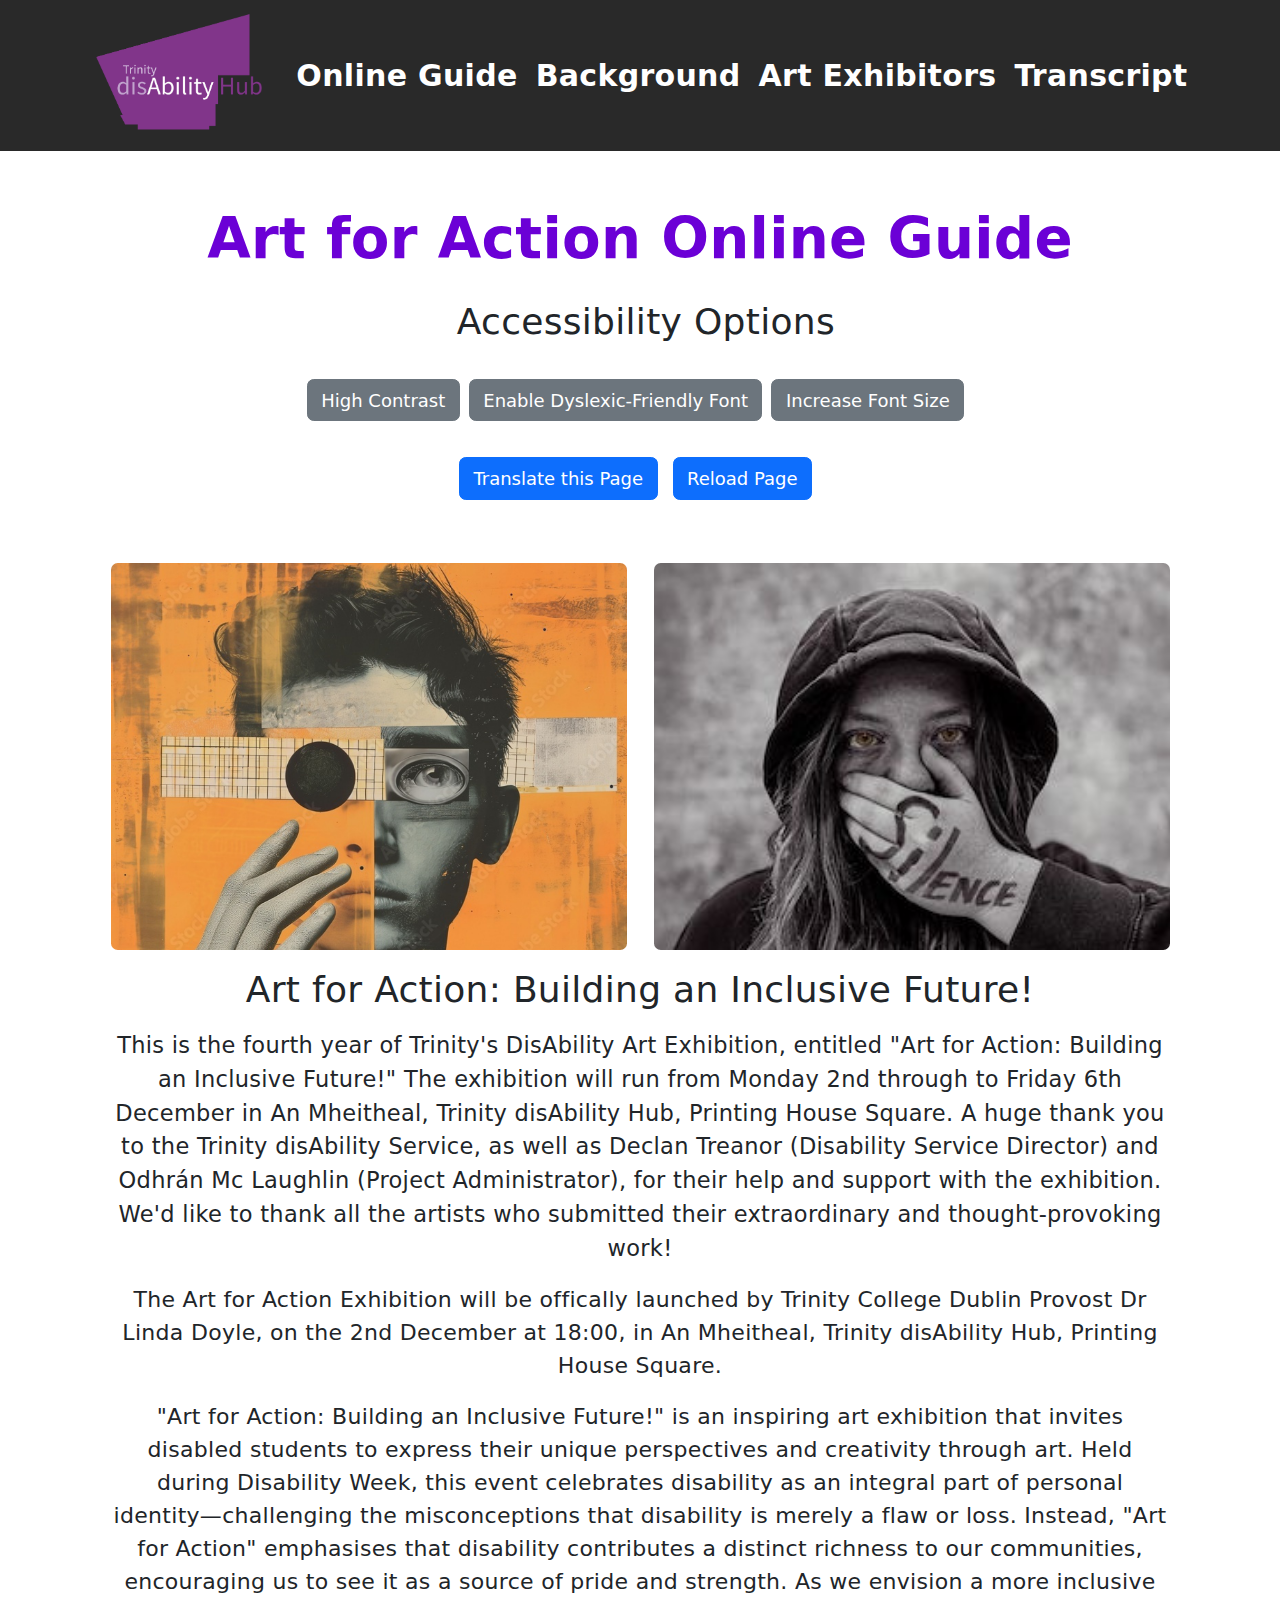
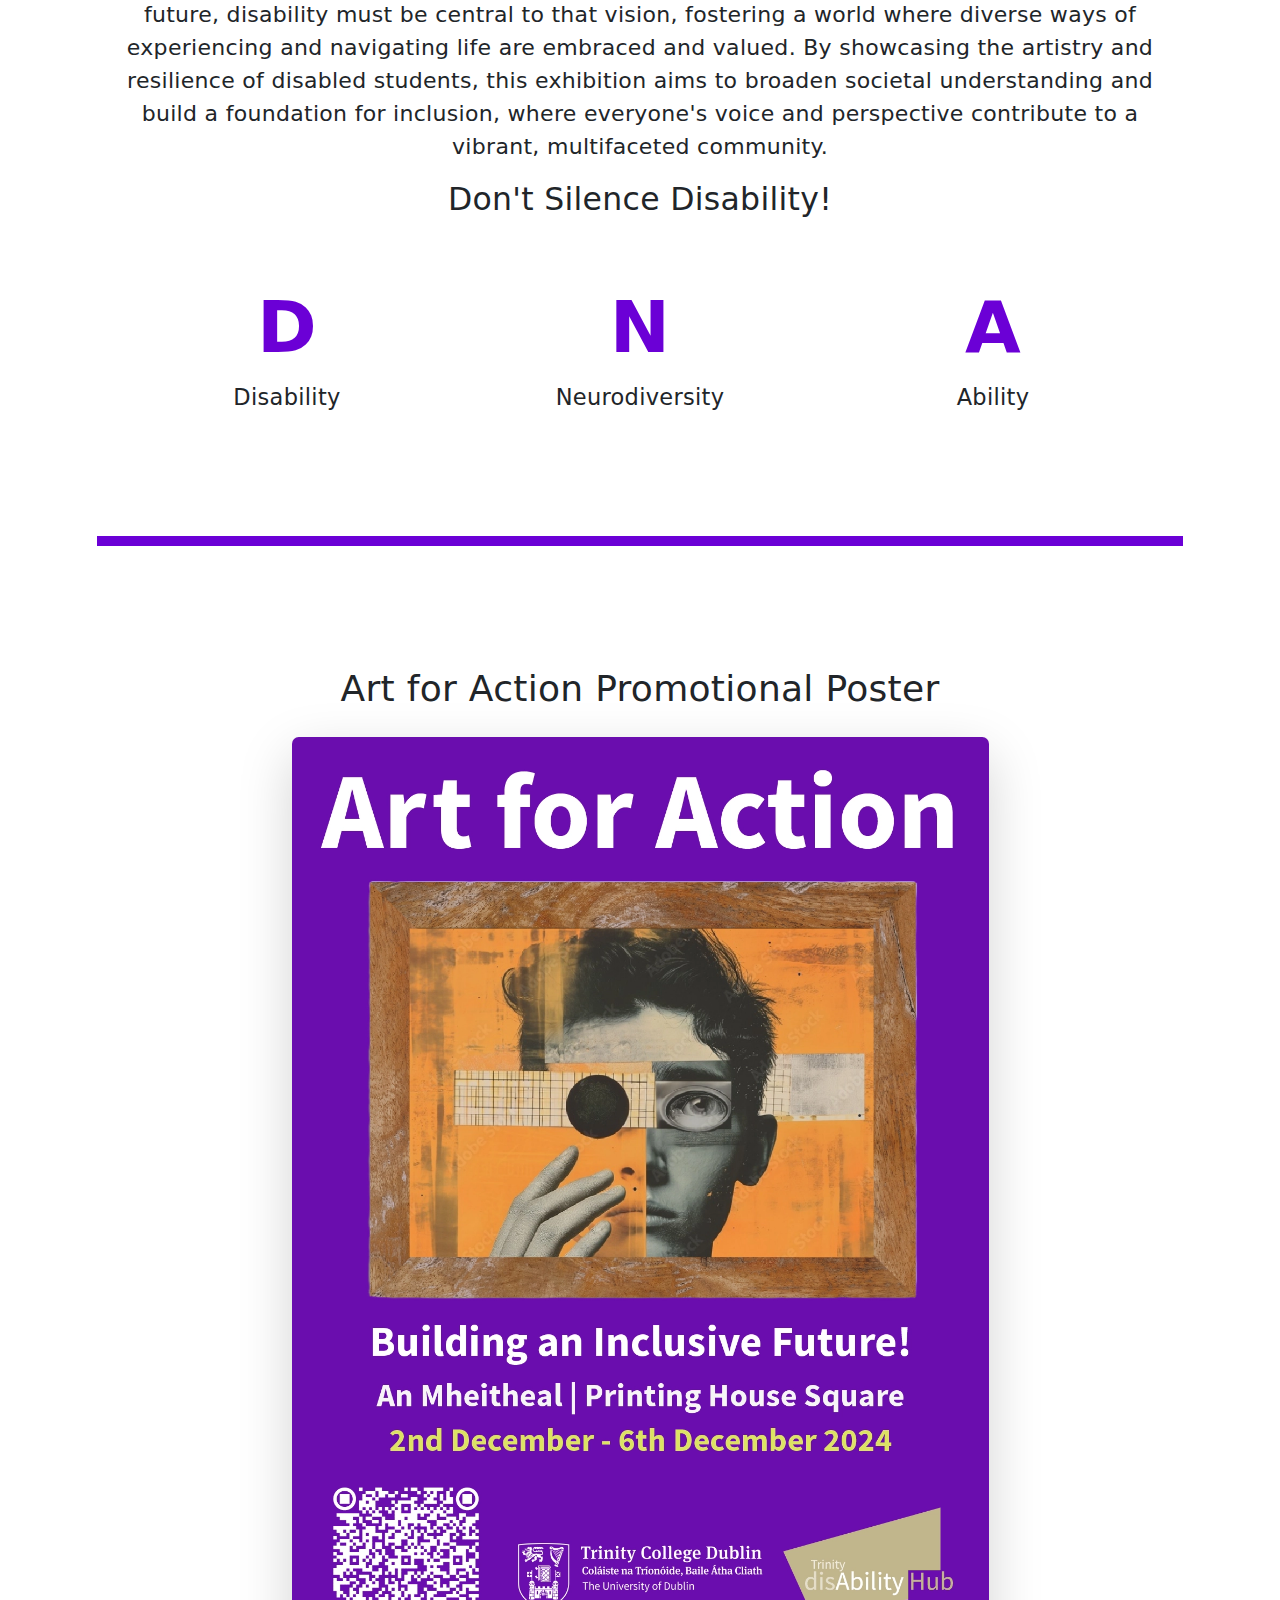
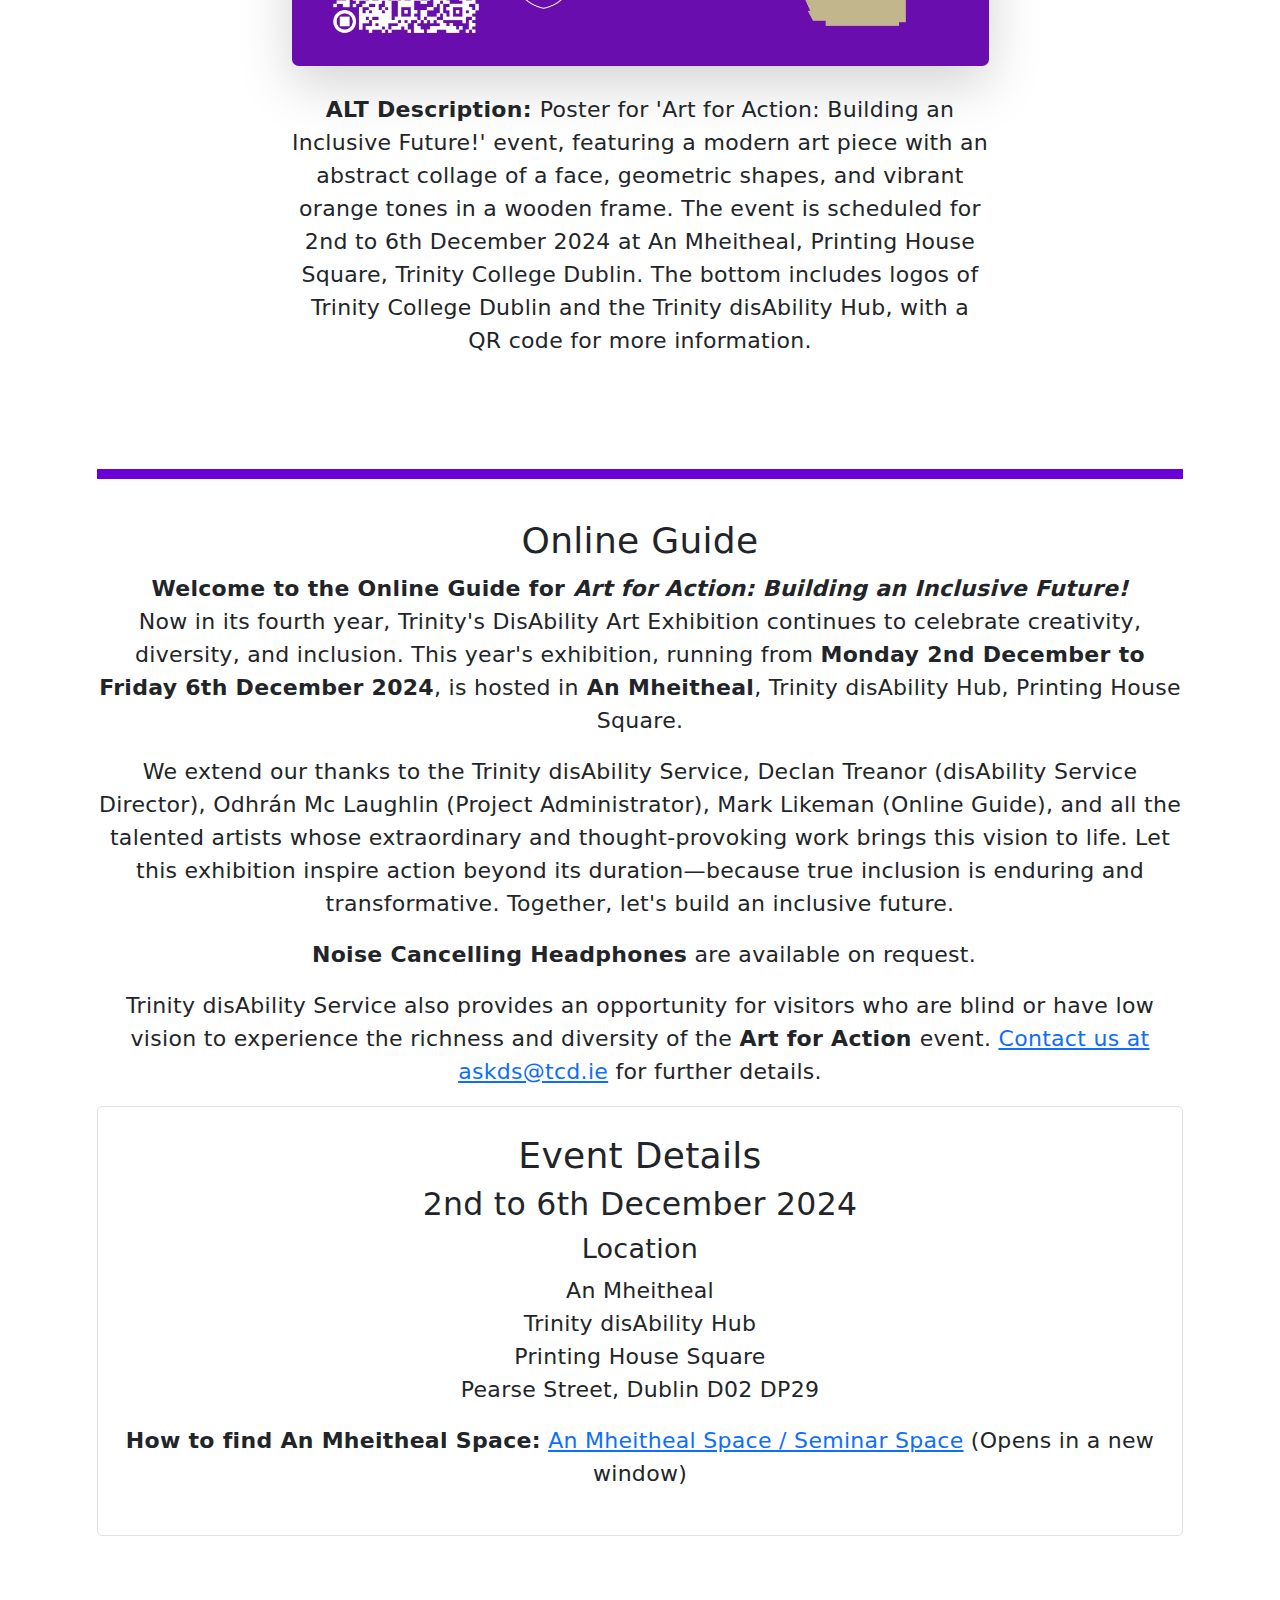
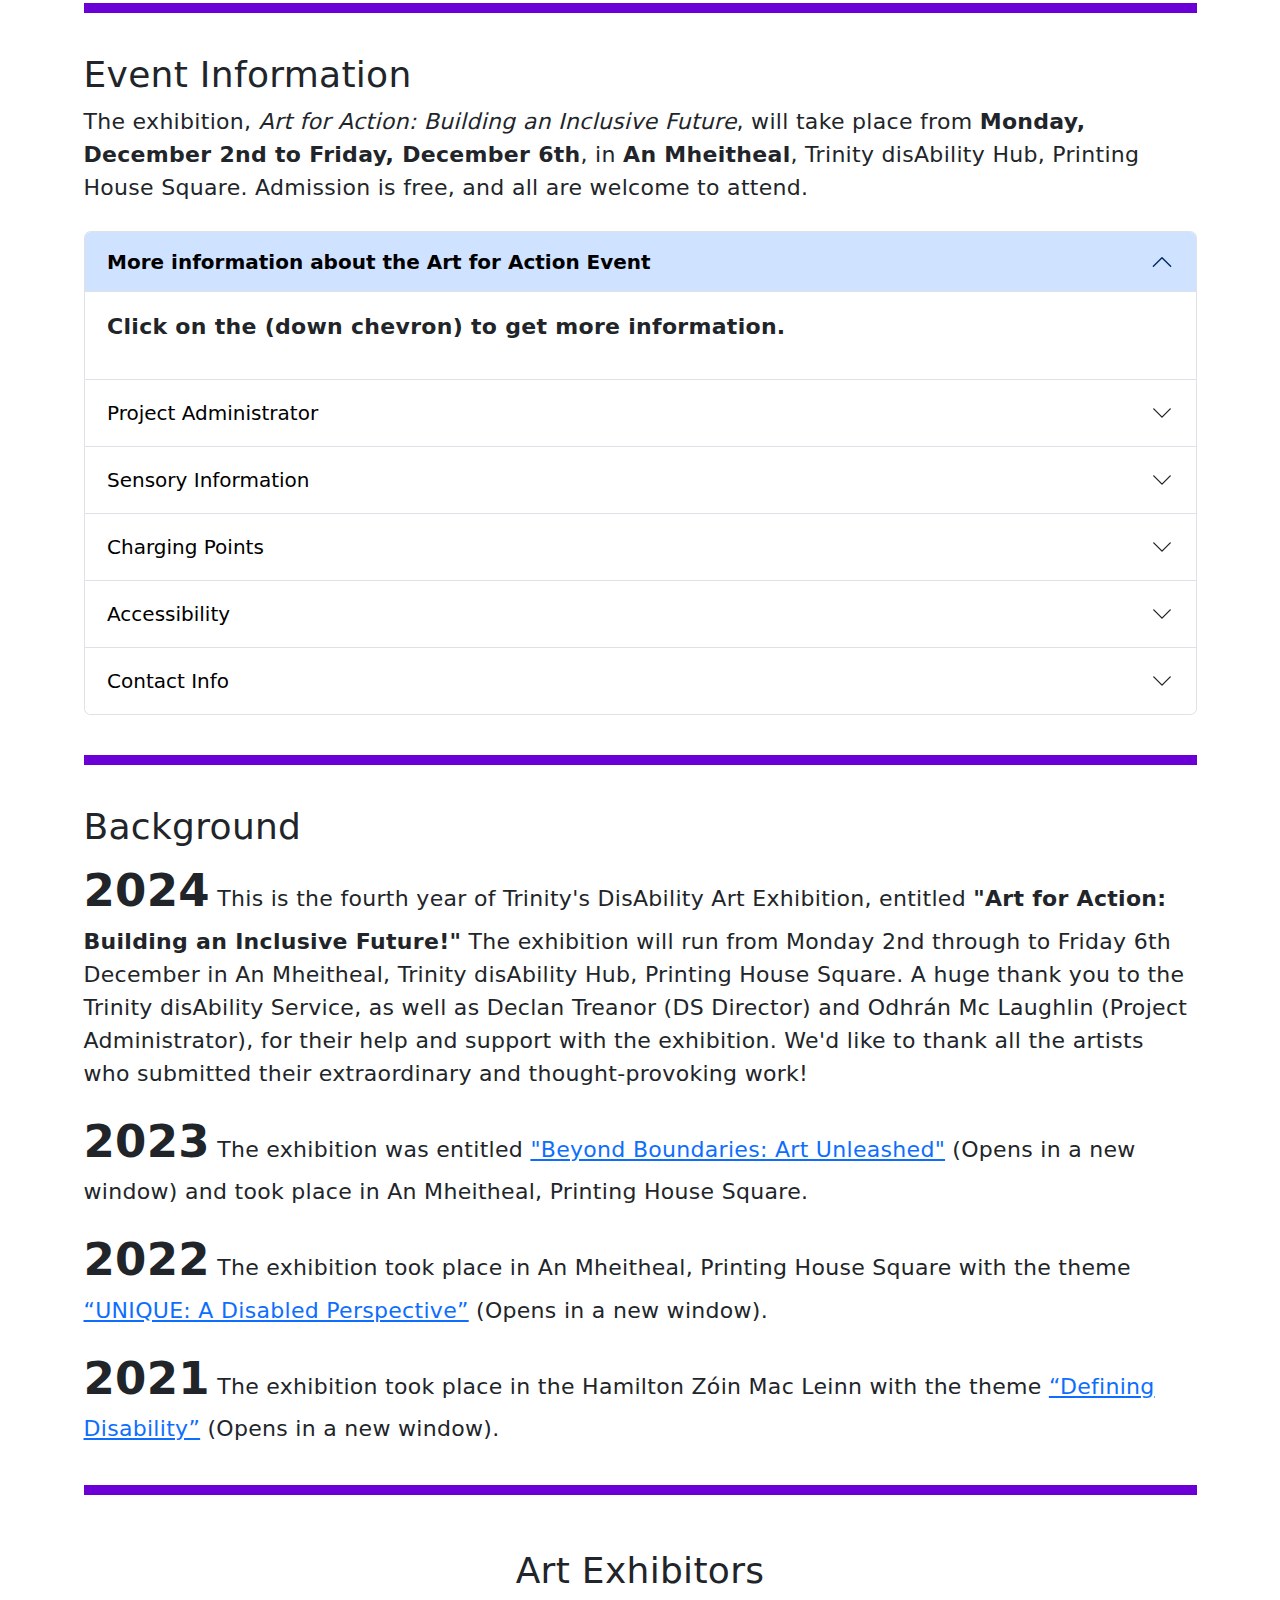
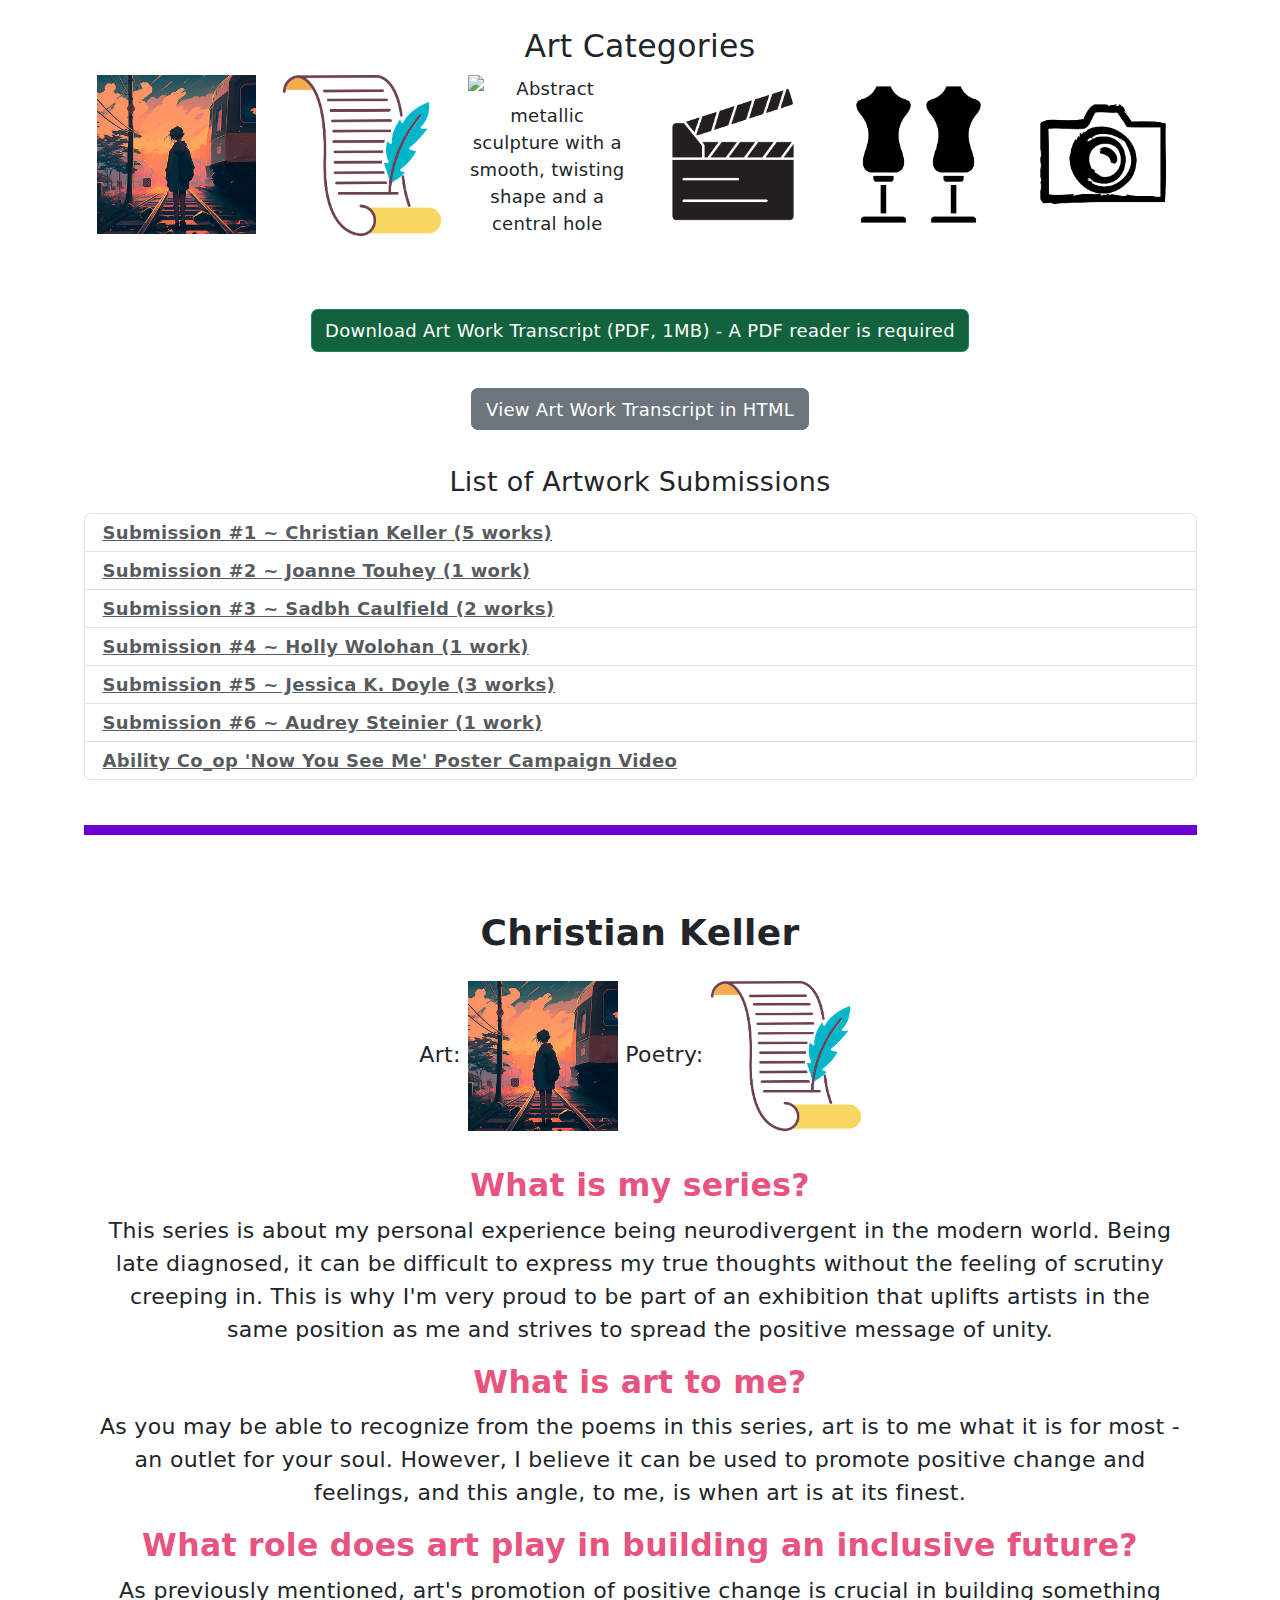
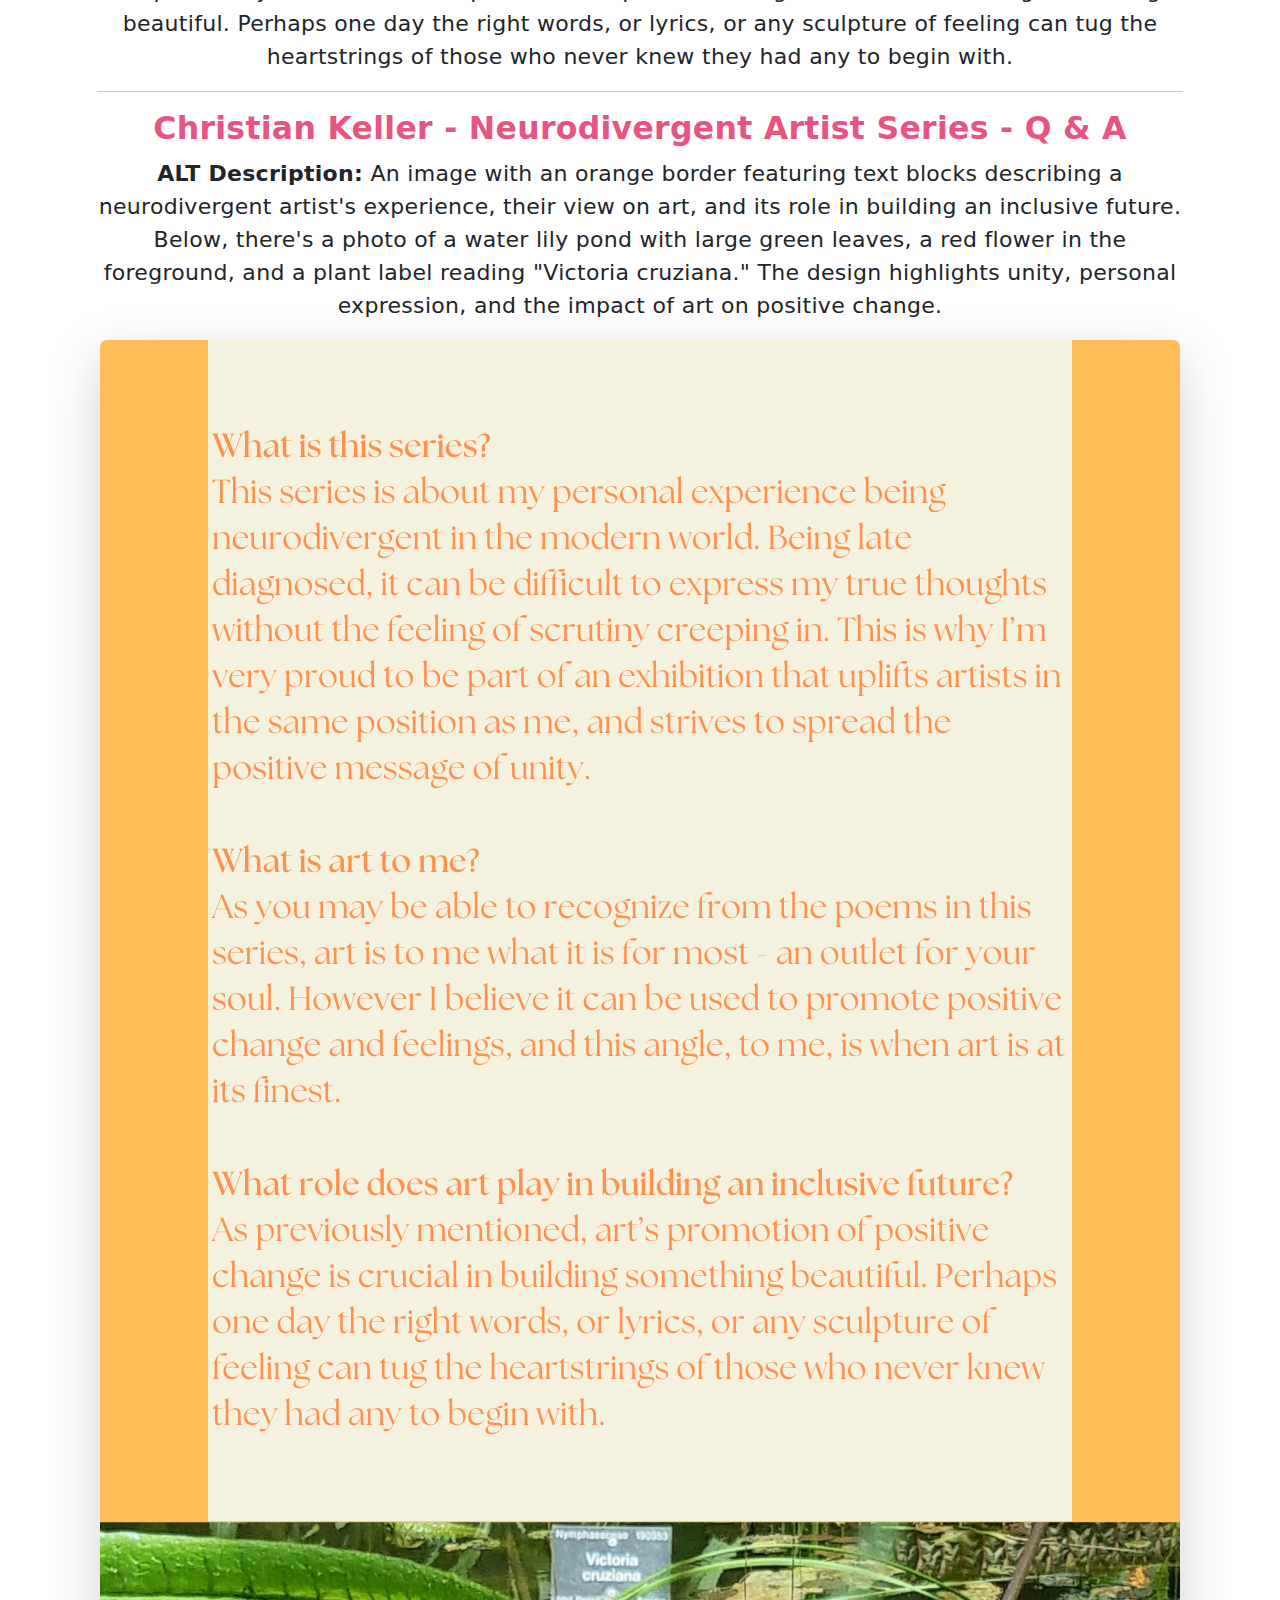
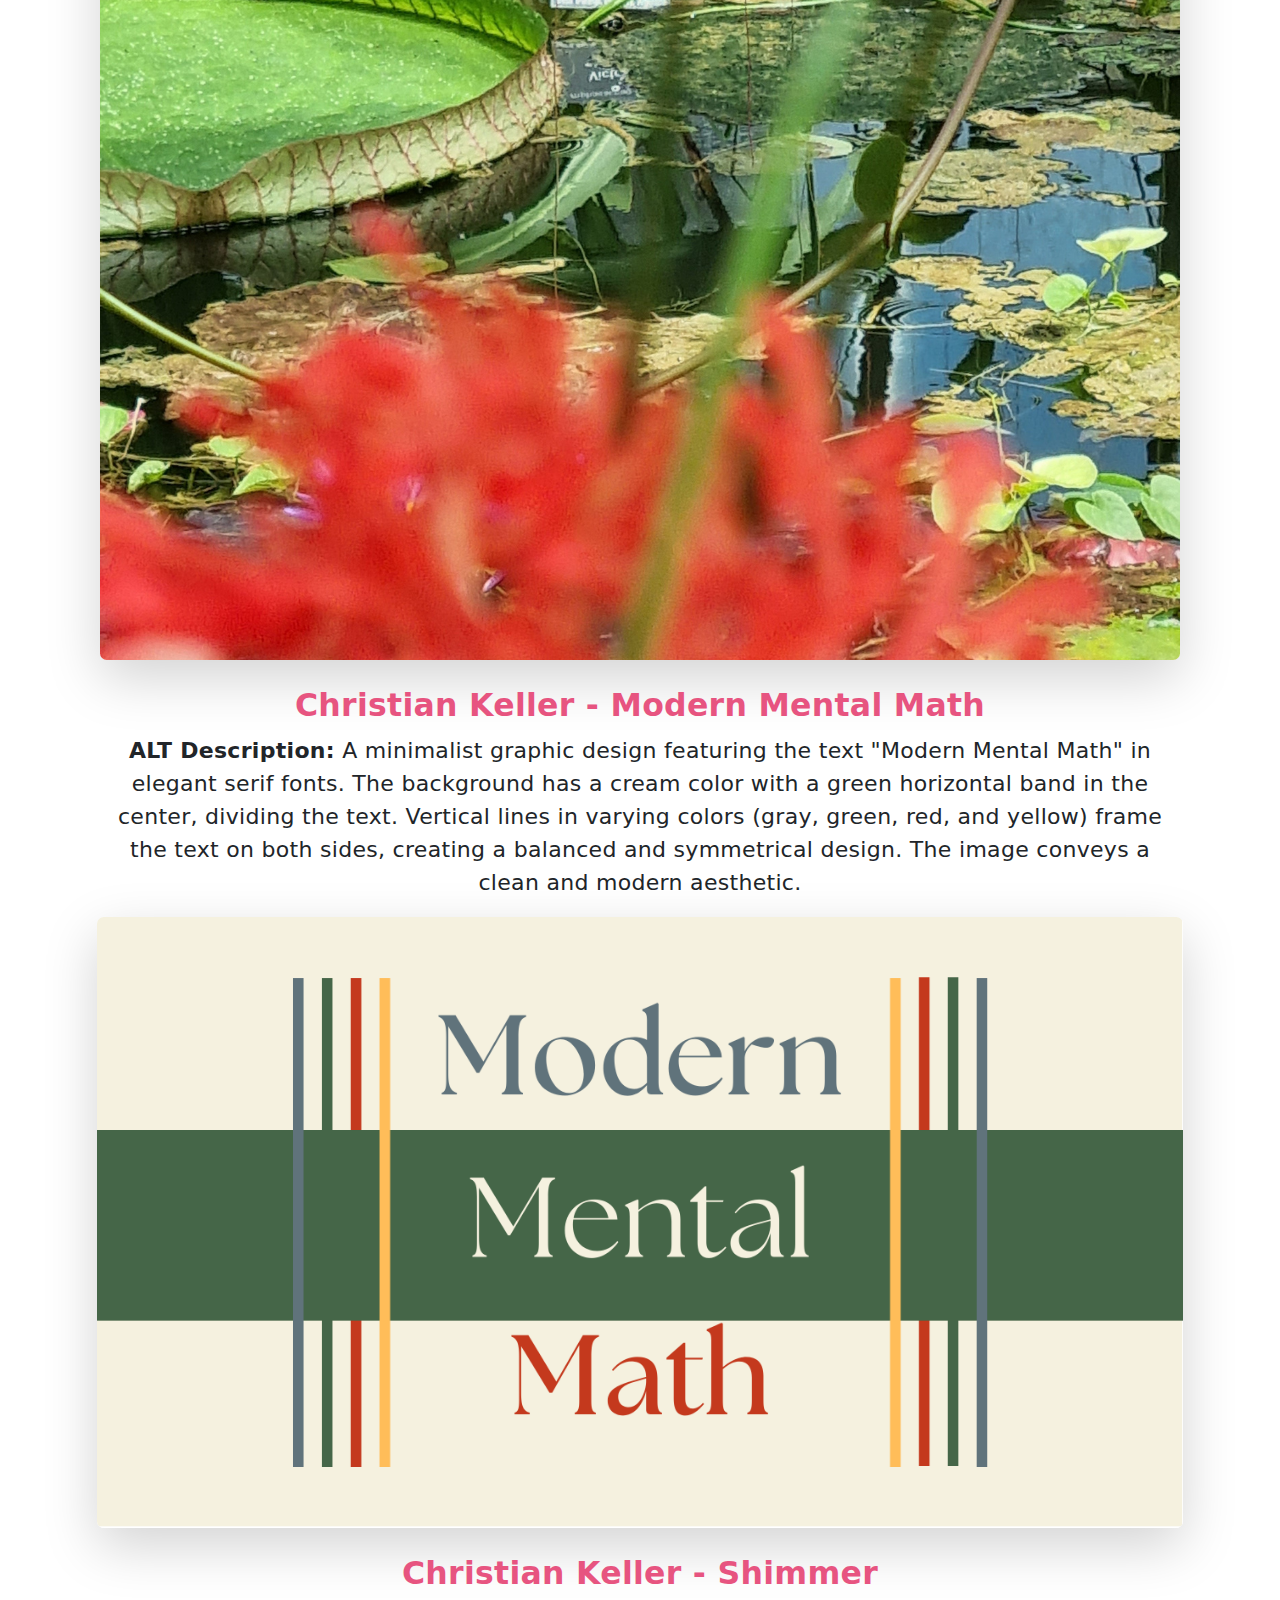
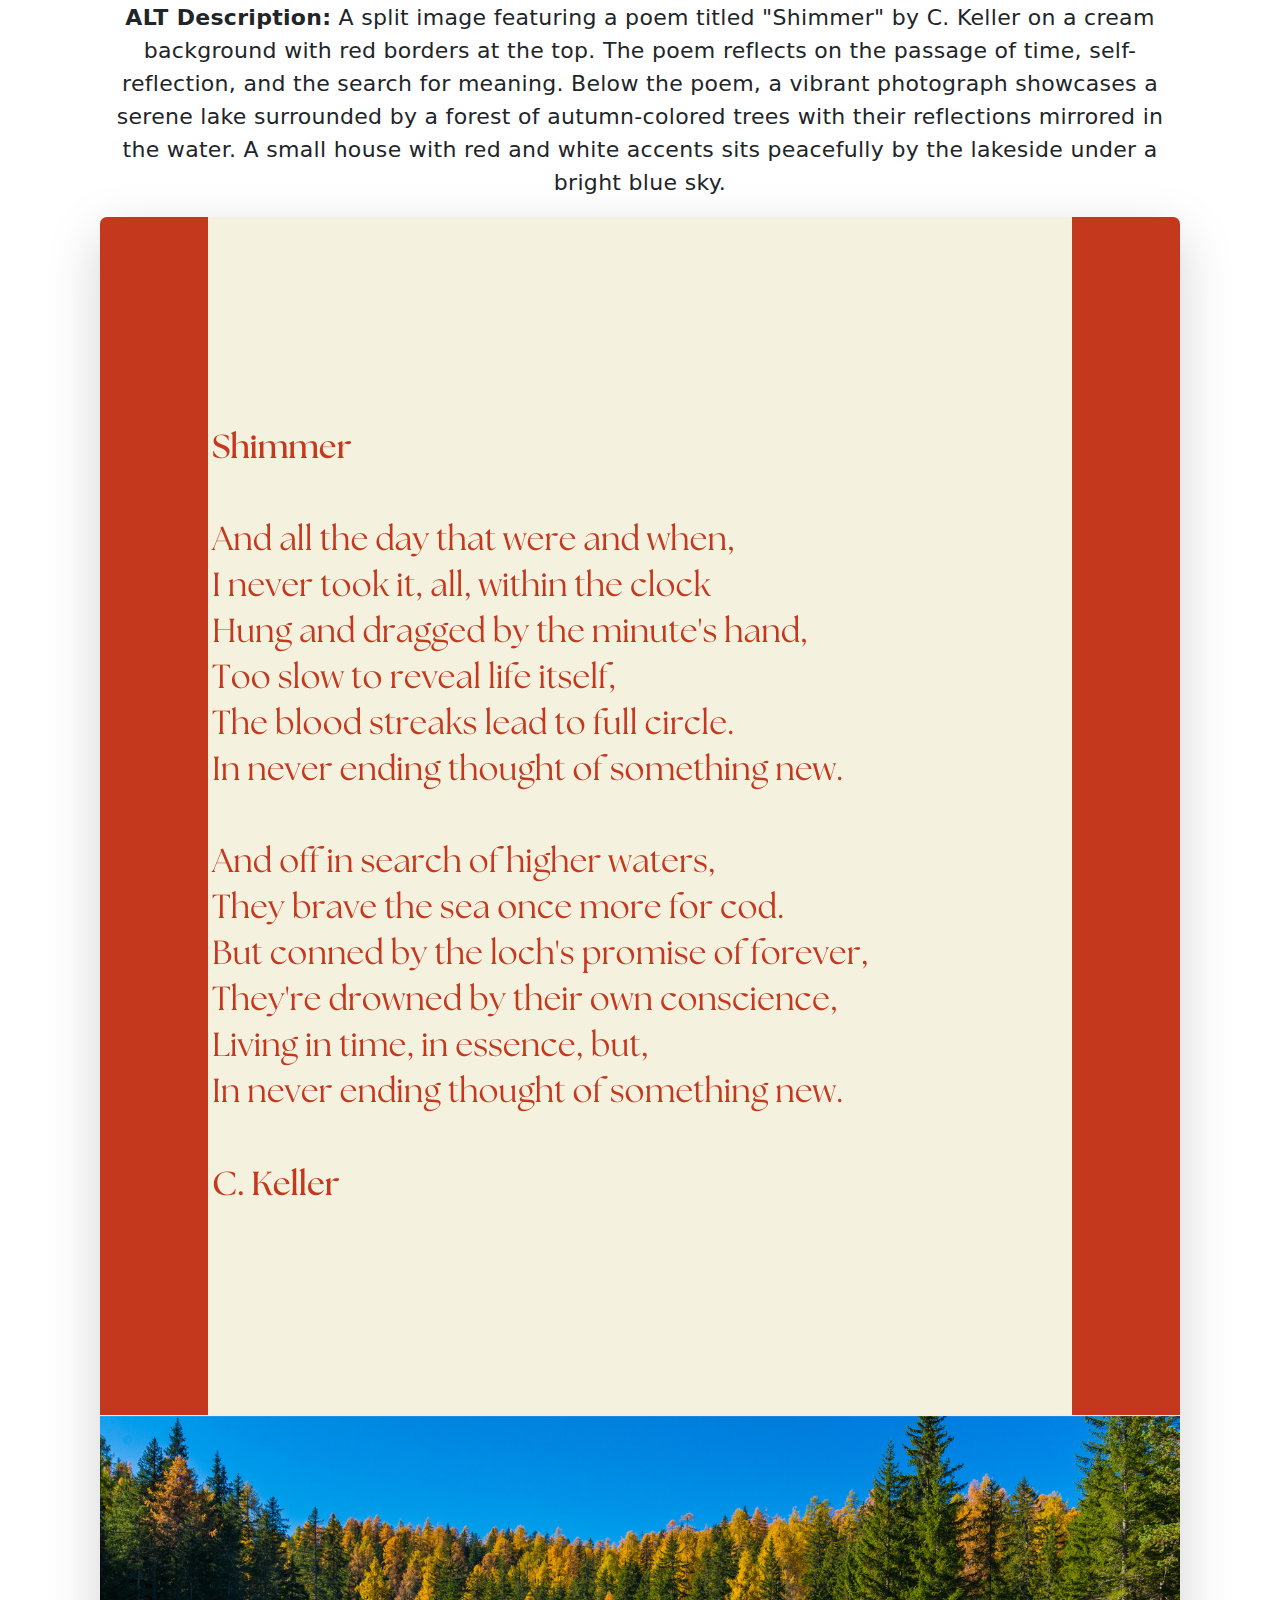
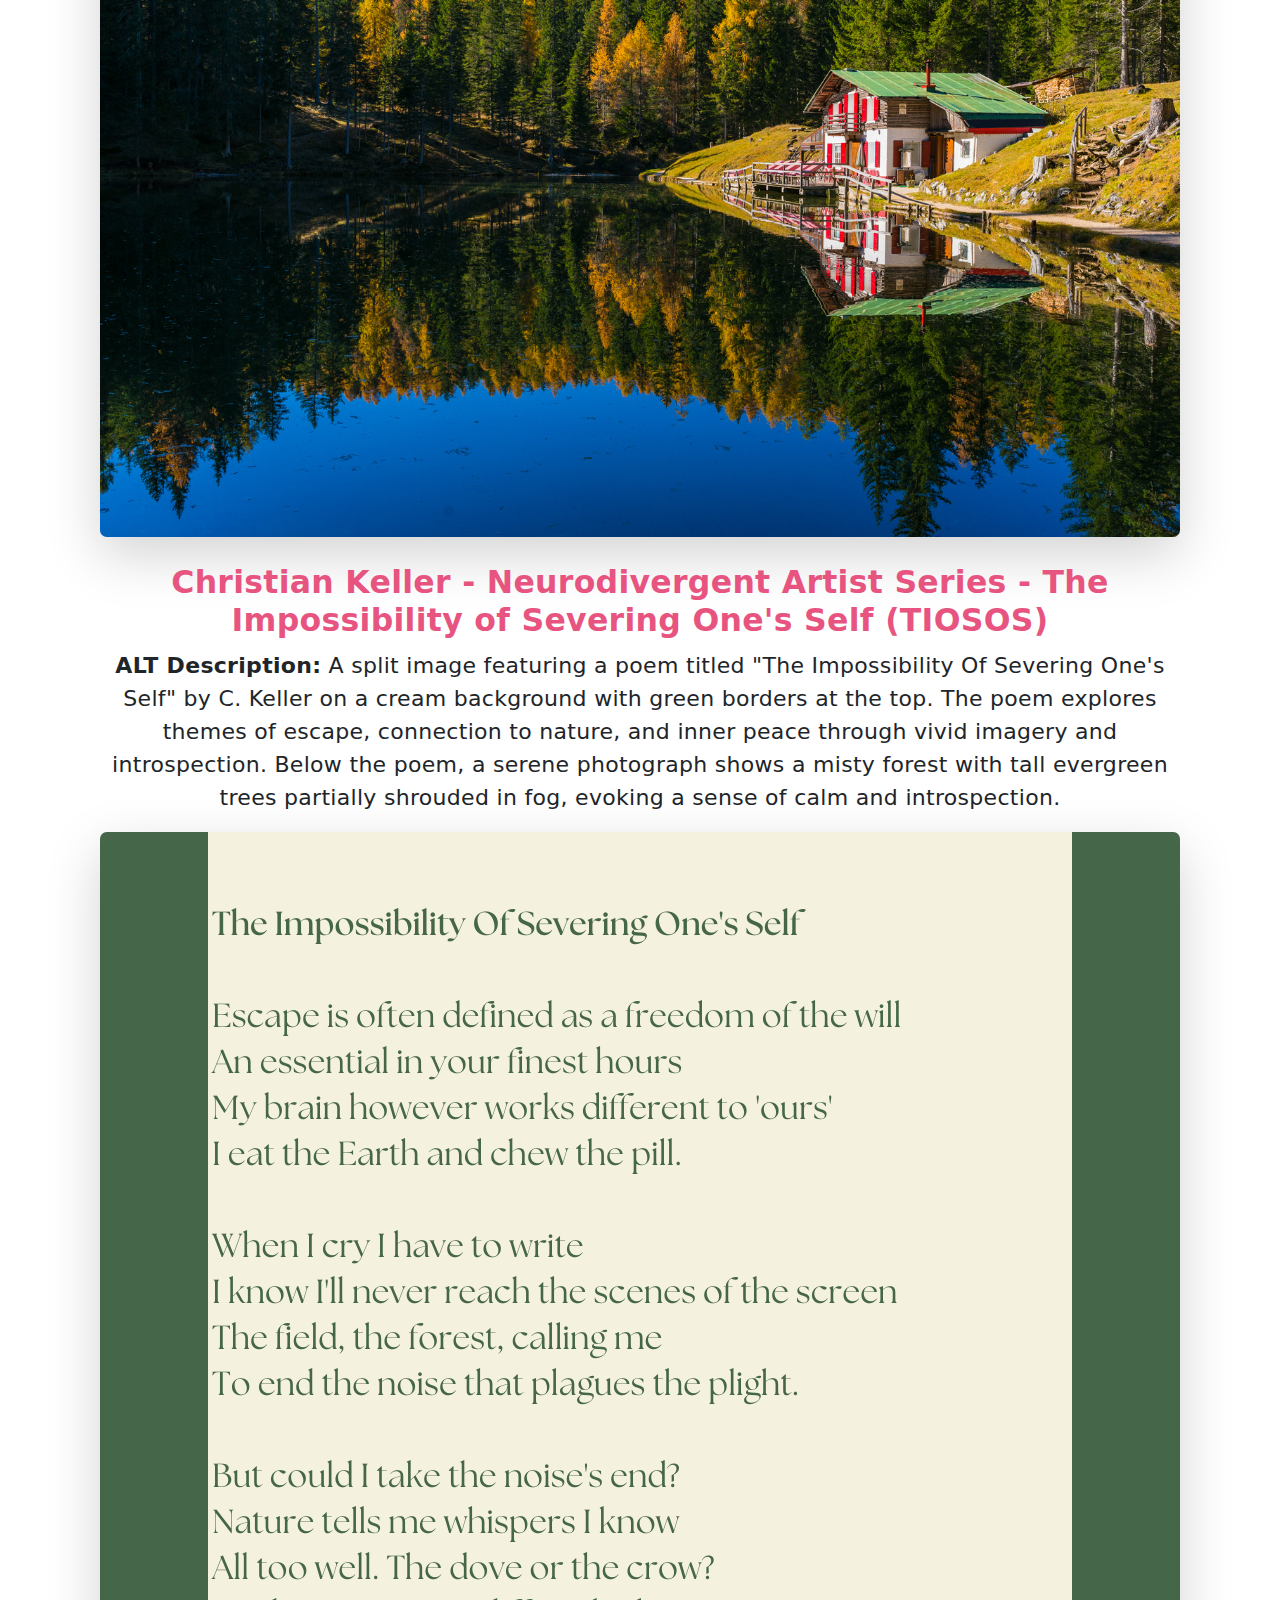
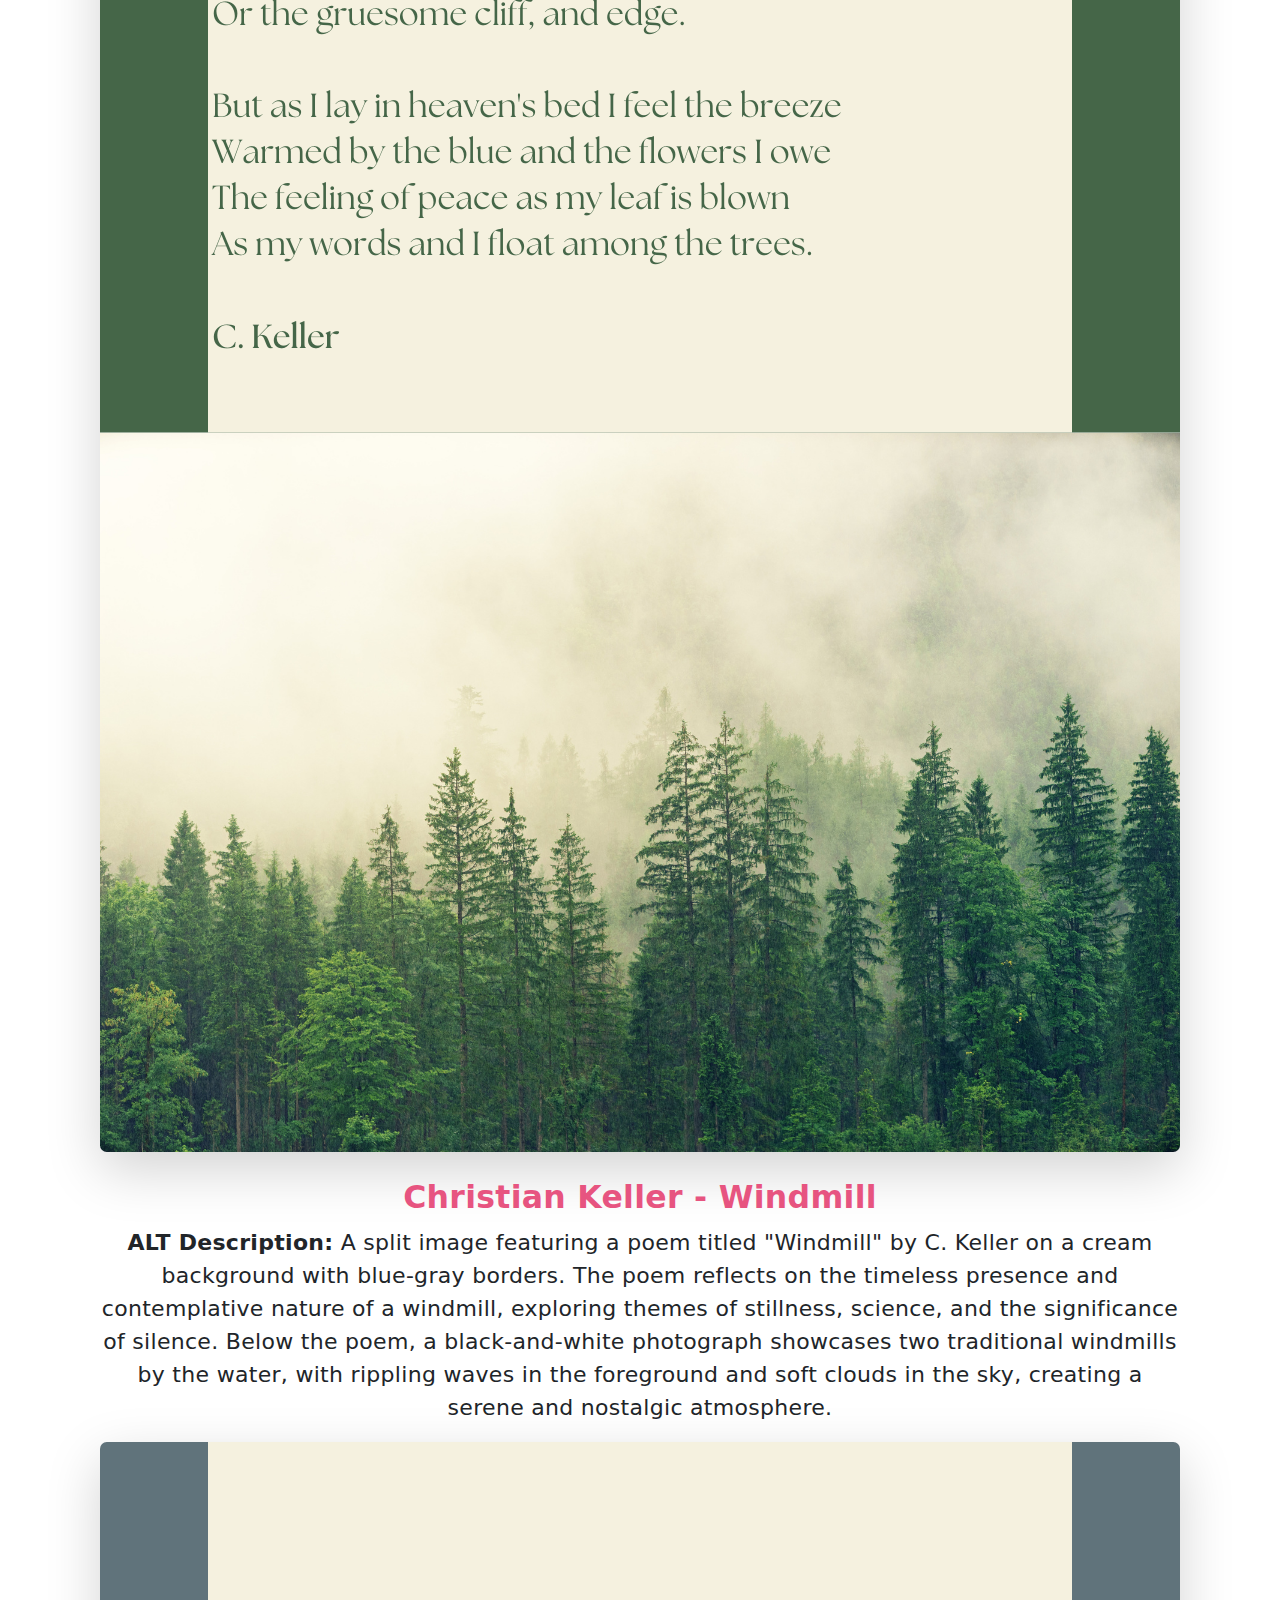
==== commit fb9905d2: "reduced row padding for art exhibitors" ====
--- a/index.html
+++ b/index.html
@@ -903,7 +903,7 @@
       <div class="line"></div>
 
       <!-- Christian Keller section start -->
-      <section class="container py-5">
+      <section class="container py-2">
         <div class="row mt-4">
           <!-- Full-width text section -->
           <div class="col-12 text-center" id="submission1">
@@ -1098,7 +1098,7 @@
       <div class="line"></div>
 
       <!-- Joanne Touhey section start -->
-      <section class="container py-5">
+      <section class="container py-2">
         <div class="row mt-4">
           <!-- Full-width text section -->
           <div class="col-12 text-center" id="submission2">
@@ -1182,7 +1182,7 @@
 
       <div class="line"></div>
       <!-- Sadbh Caulfield section start -->
-      <section class="container py-5">
+      <section class="container py-2">
         <div class="row mt-4">
           <!-- Full-width text section -->
           <div class="col-12 text-center" id="submission3">
@@ -1319,7 +1319,7 @@
       <div class="line"></div>
 
       <!-- Holly Wolohan section start -->
-      <section class="container py-5">
+      <section class="container py-2">
         <div class="row mt-4">
           <!-- Full-width text section -->
           <div class="col-12 text-center" id="submission4">
@@ -1398,7 +1398,7 @@
       <div class="line"></div>
 
       <!-- Jessica K Doyle Trains section start -->
-      <section class="container py-5">
+      <section class="container py-2">
         <div class="row mt-4">
           <!-- Full-width text section -->
           <div class="col-12 text-center" id="submission5">
@@ -1551,7 +1551,7 @@
 
       <!-- Audrey Steinier start -->
       <div class="line"></div>
-      <section class="container py-5">
+      <section class="container py-2">
         <div class="row mt-4">
           <!-- Full-width text section -->
           <div class="col-12 text-center" id="submission6">
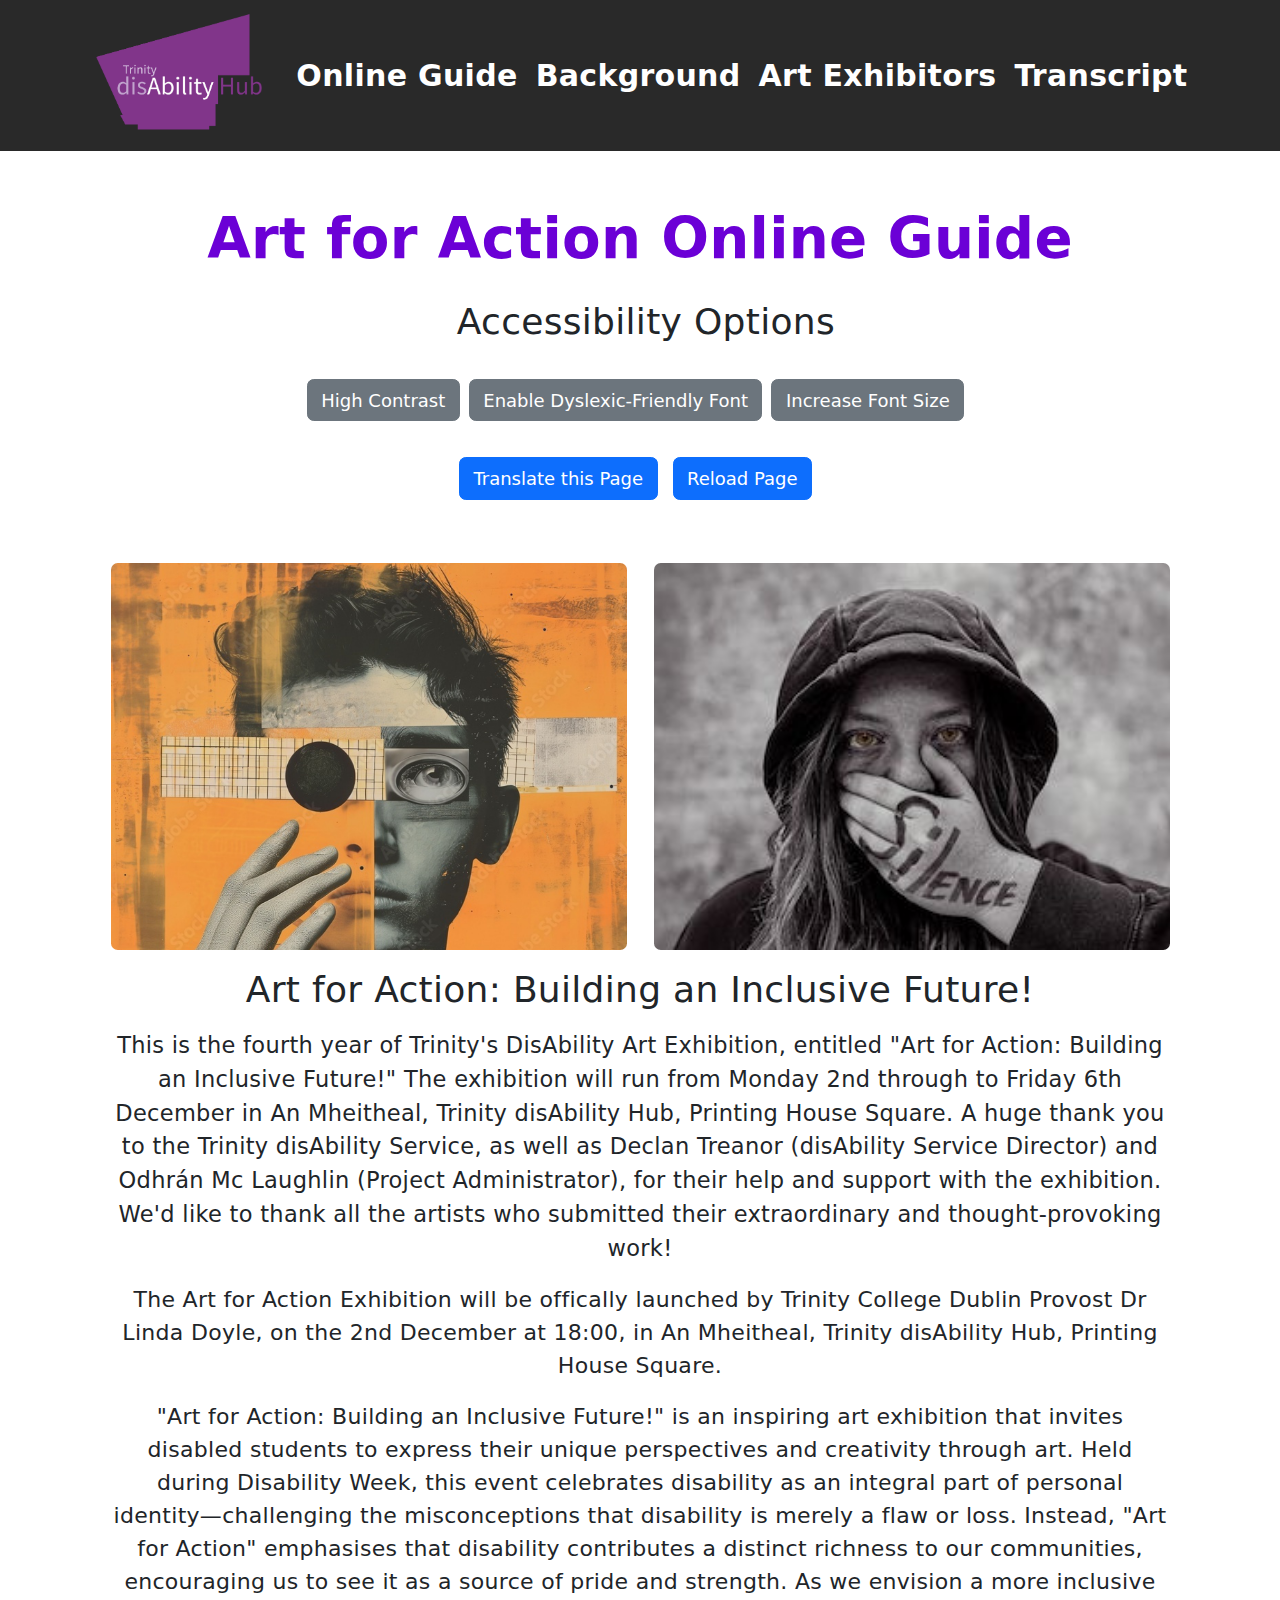
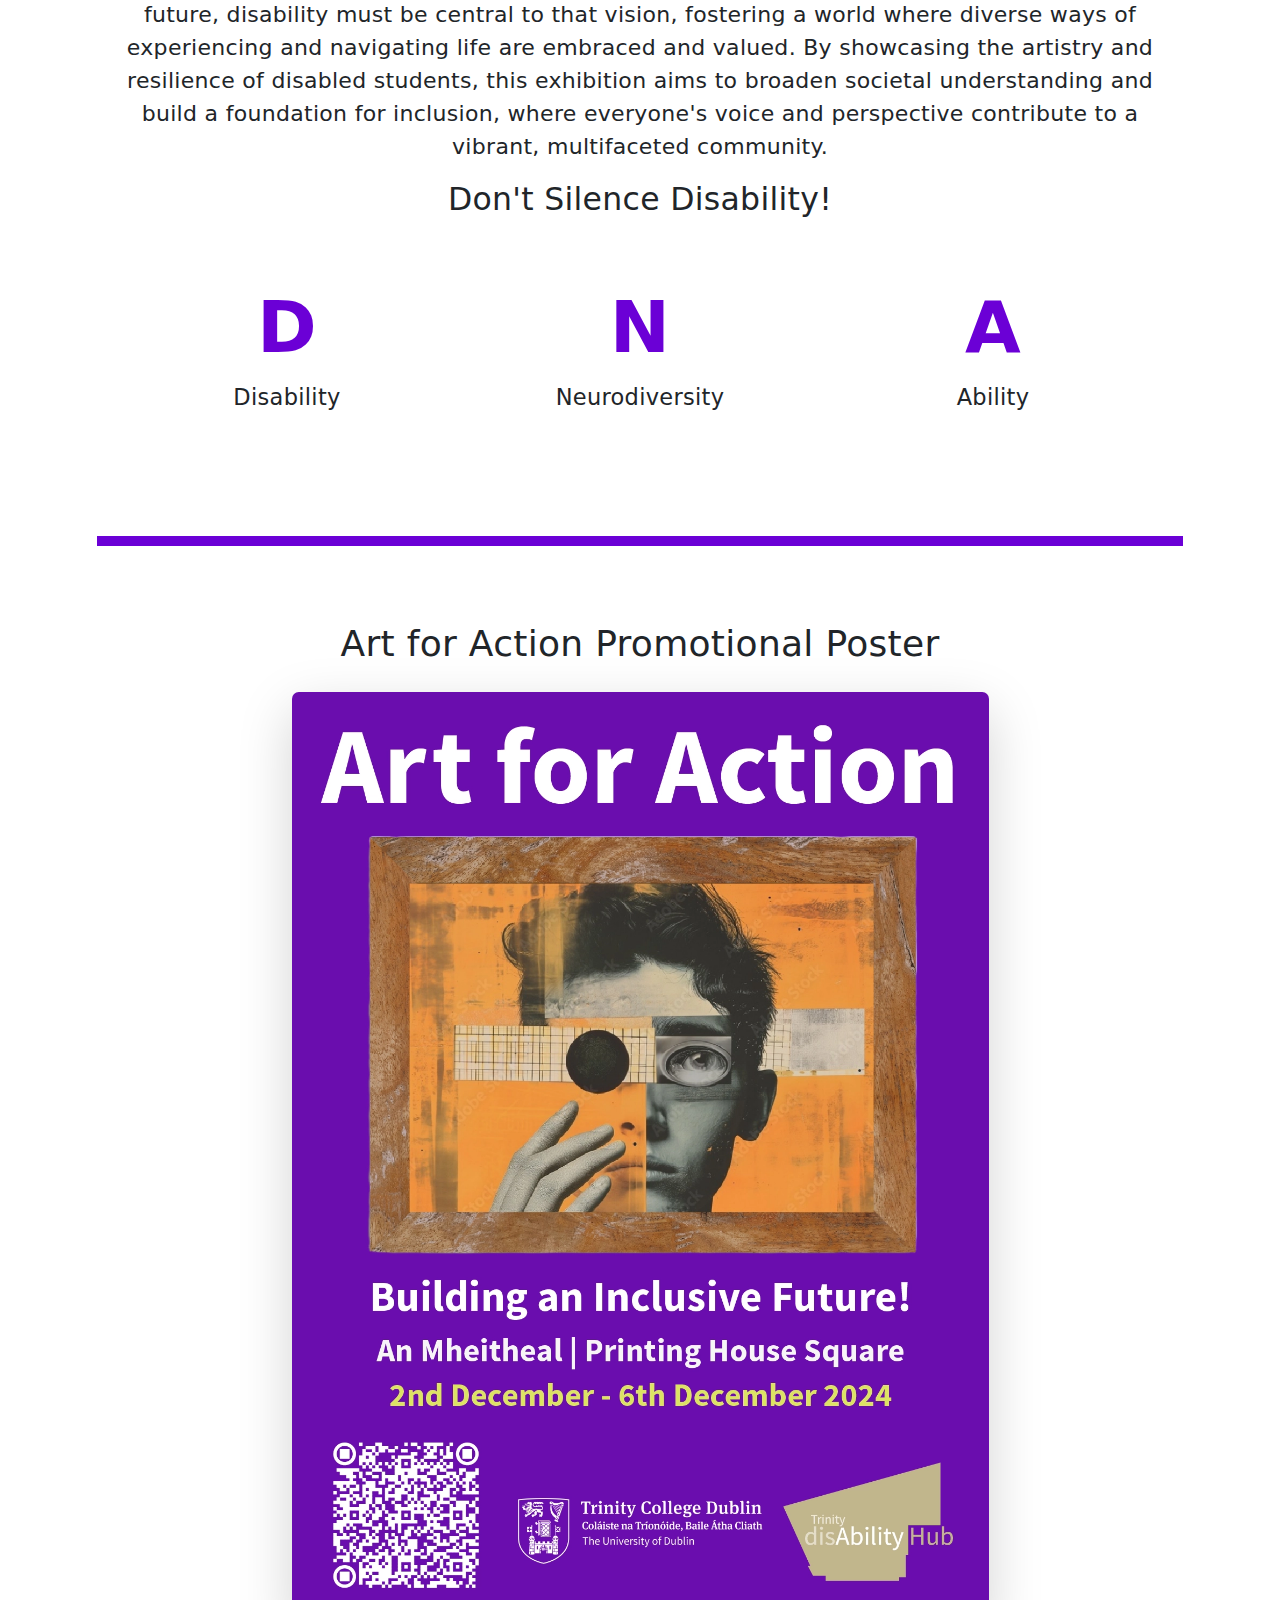
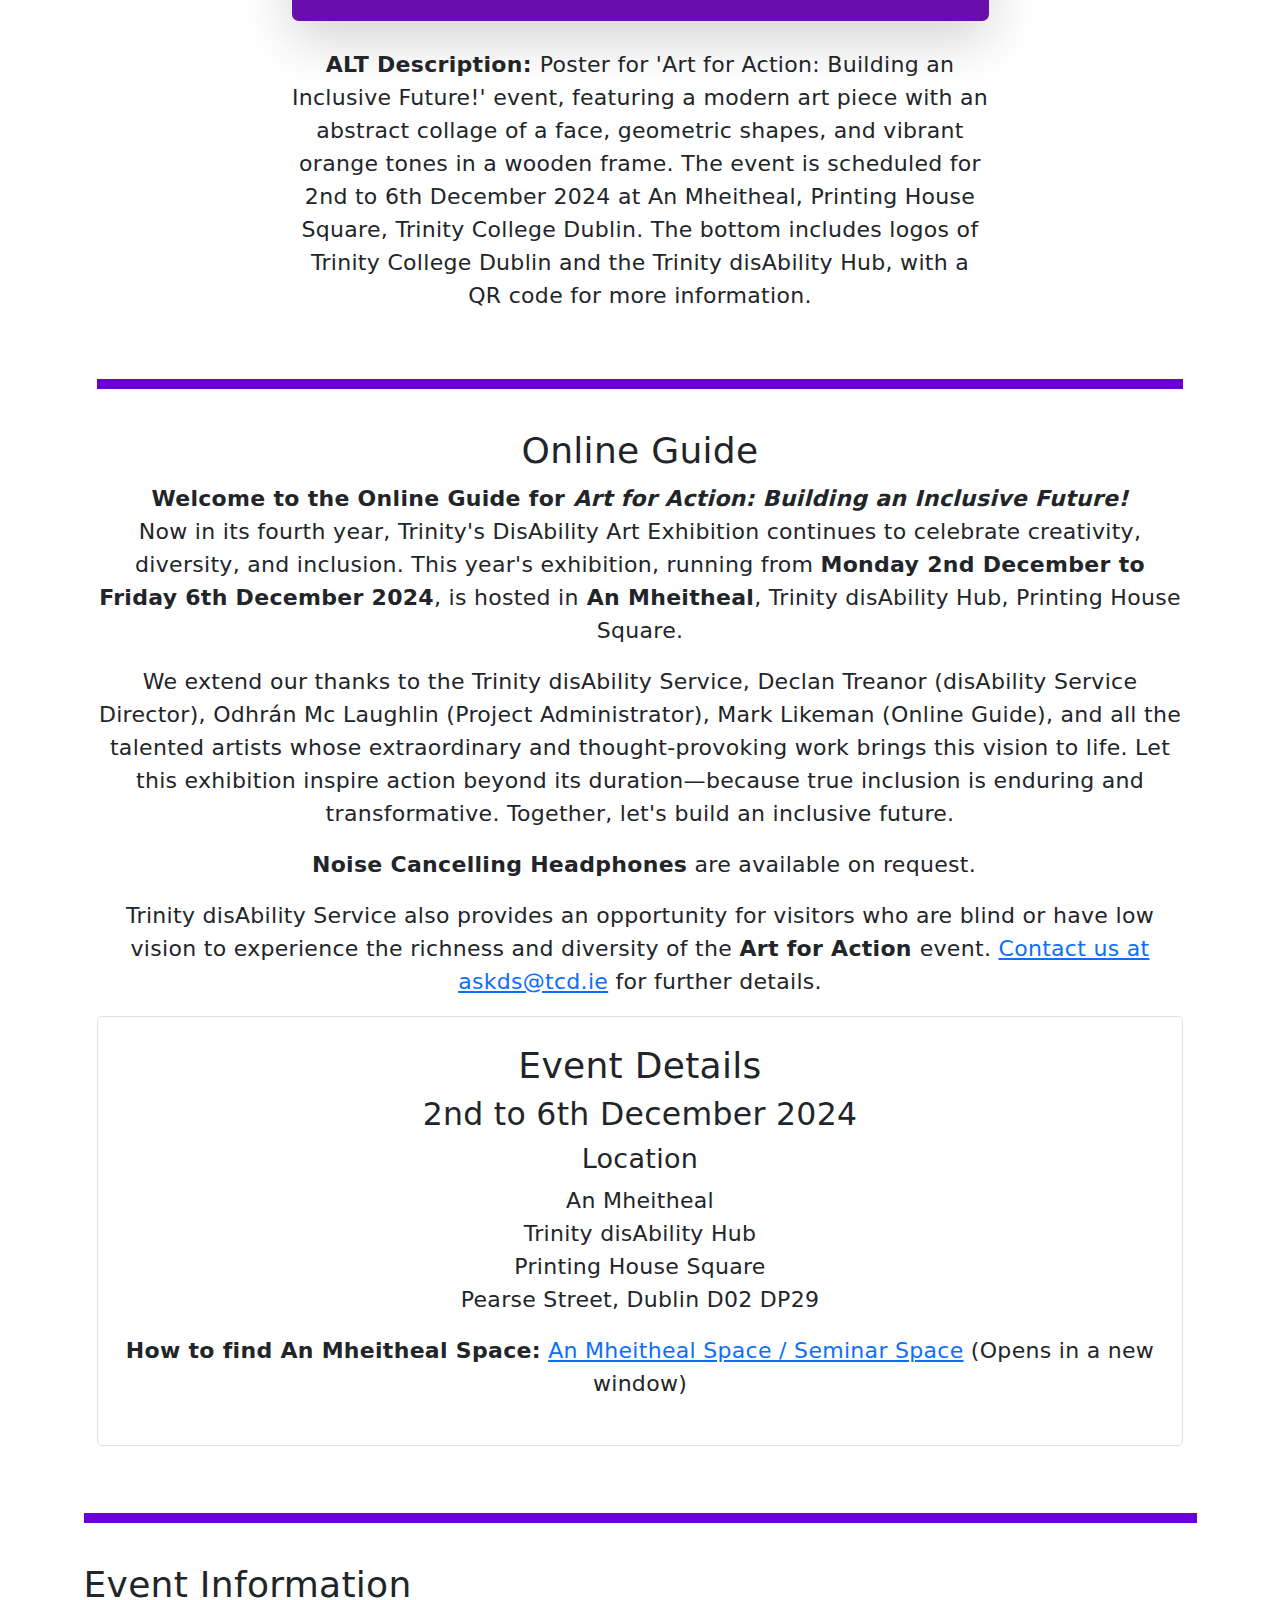
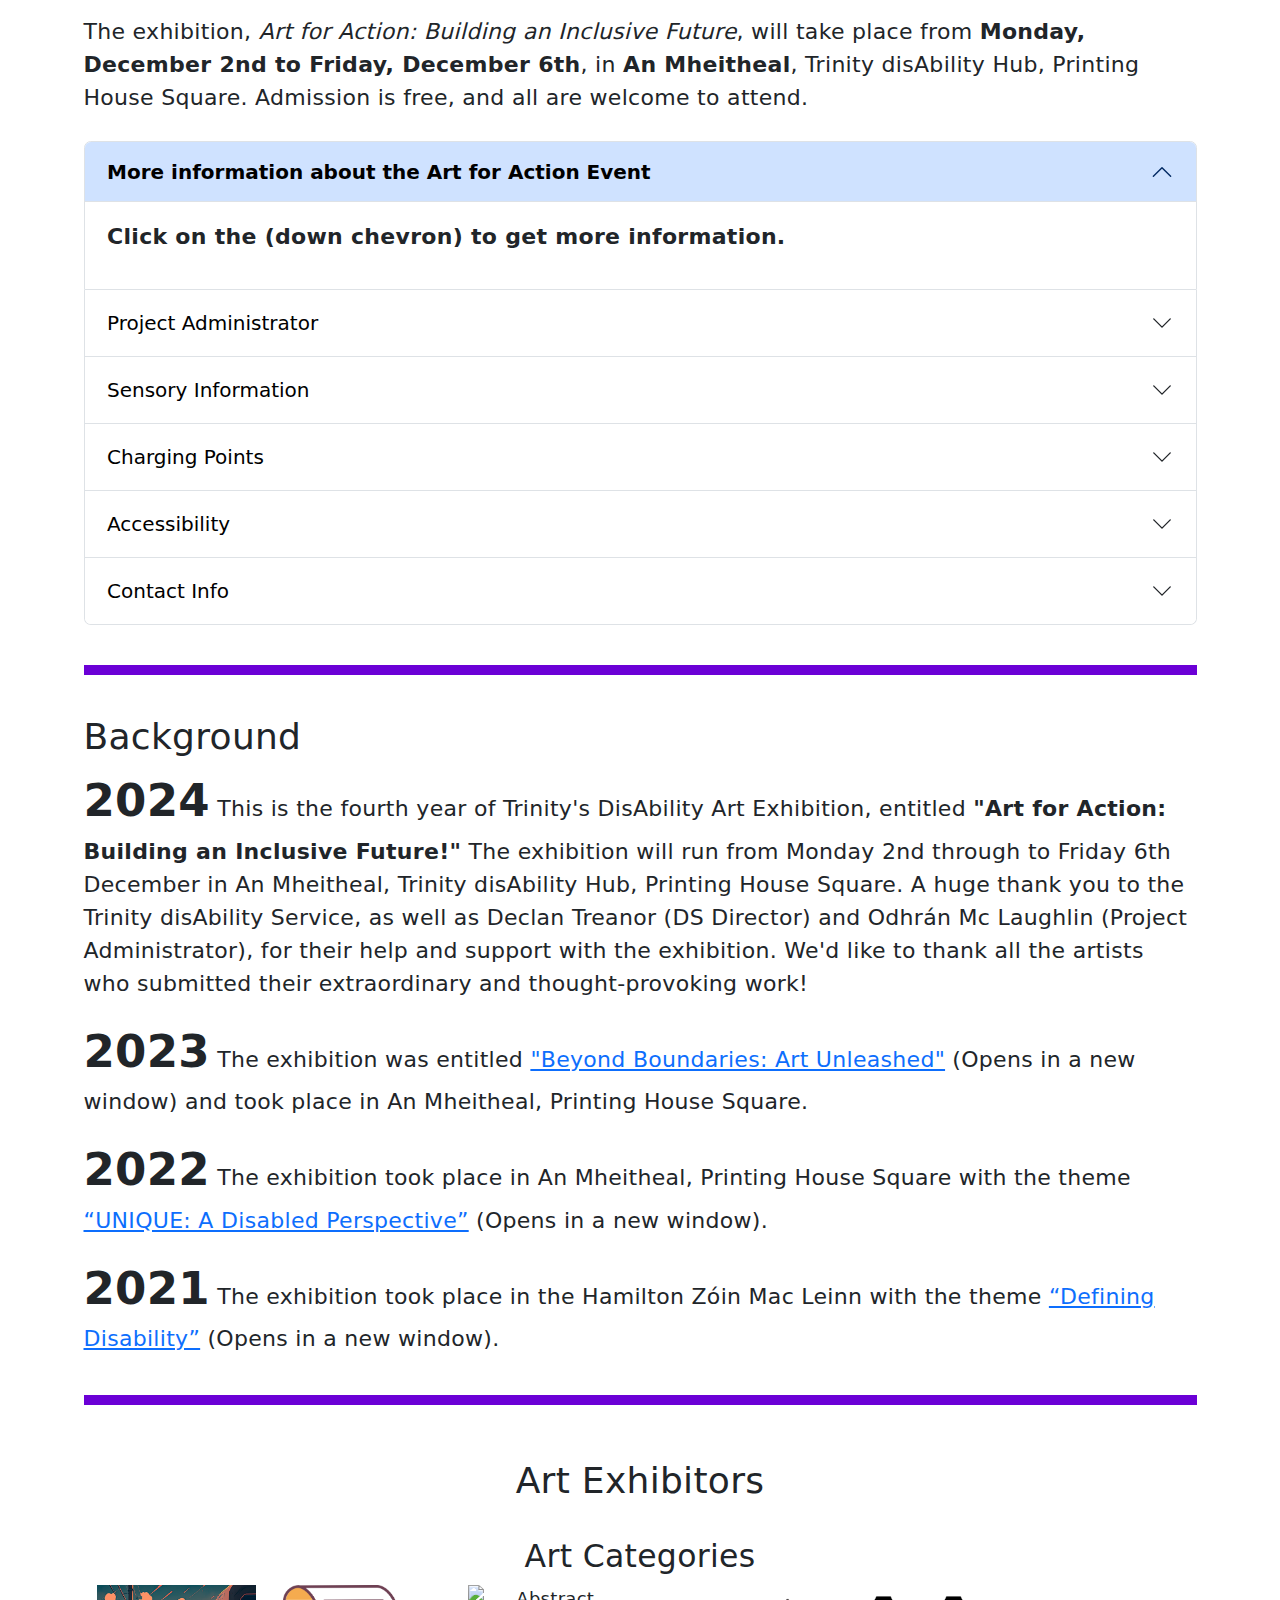
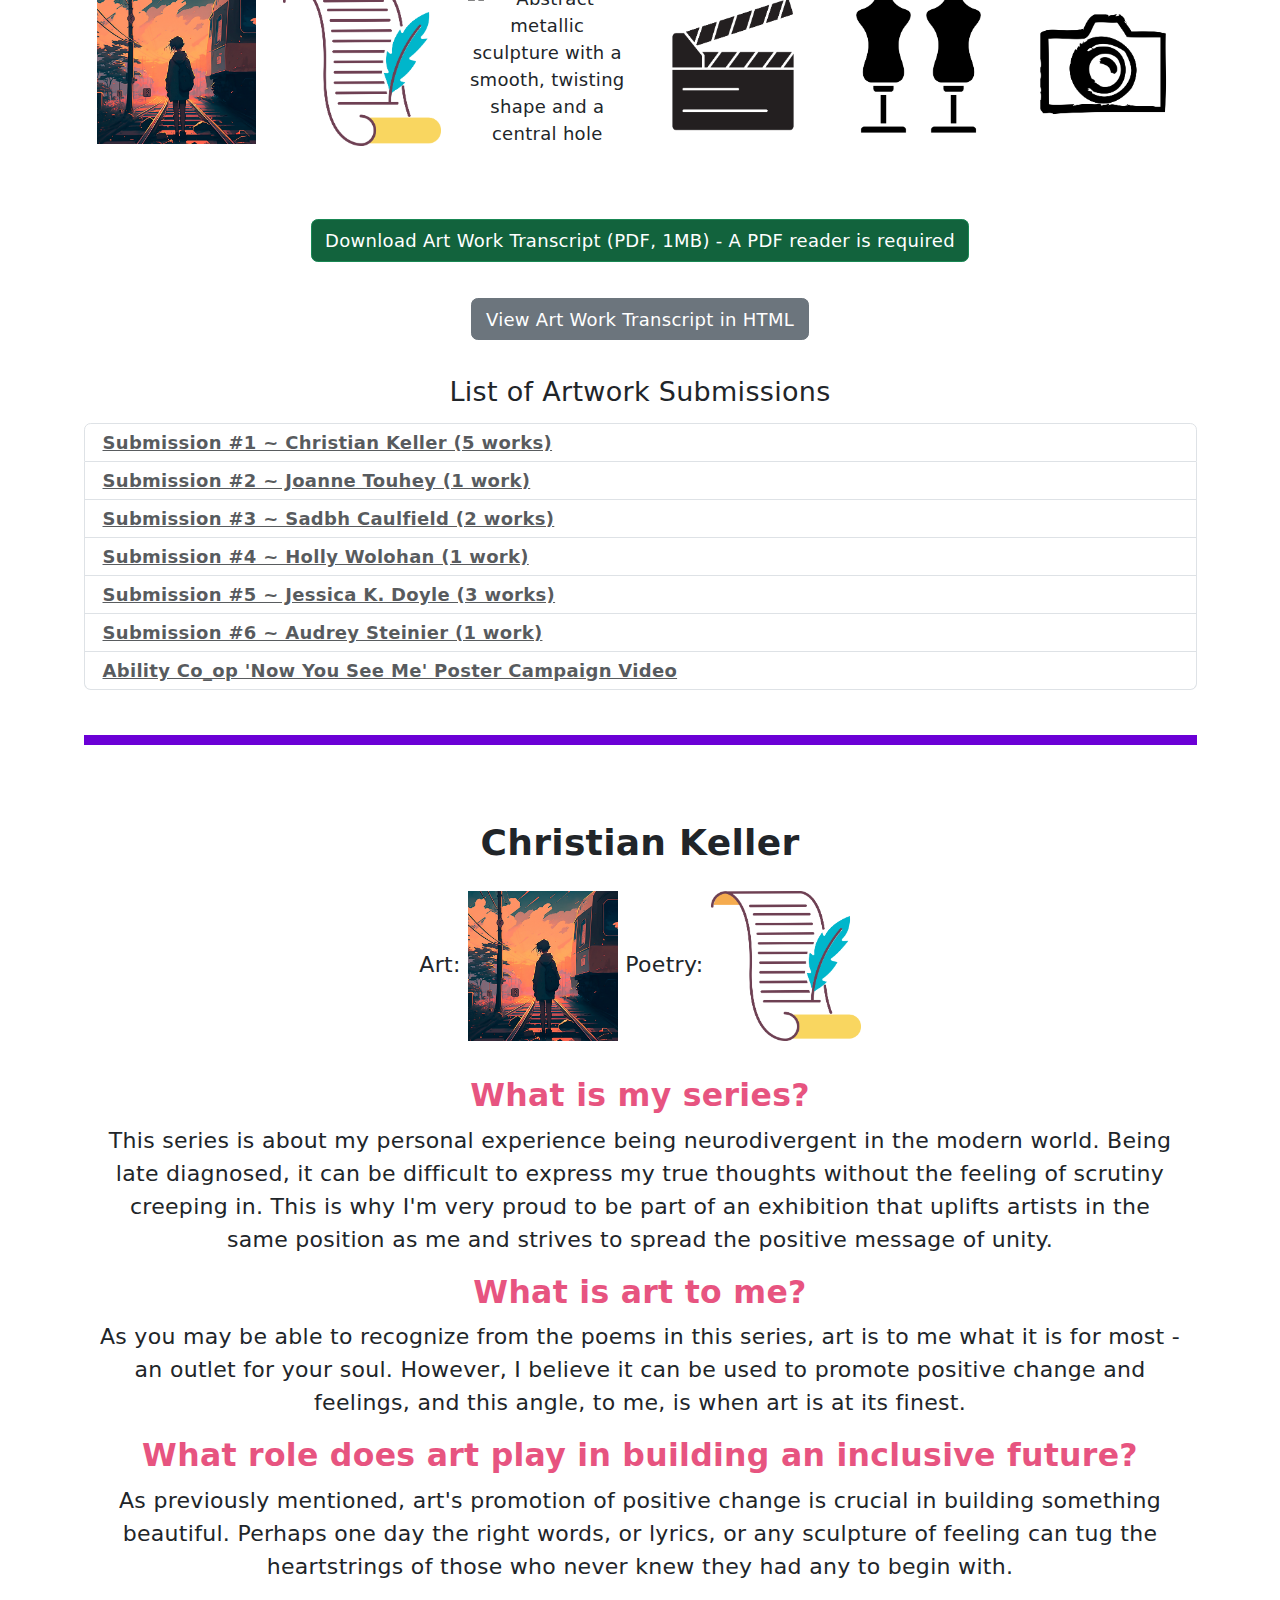
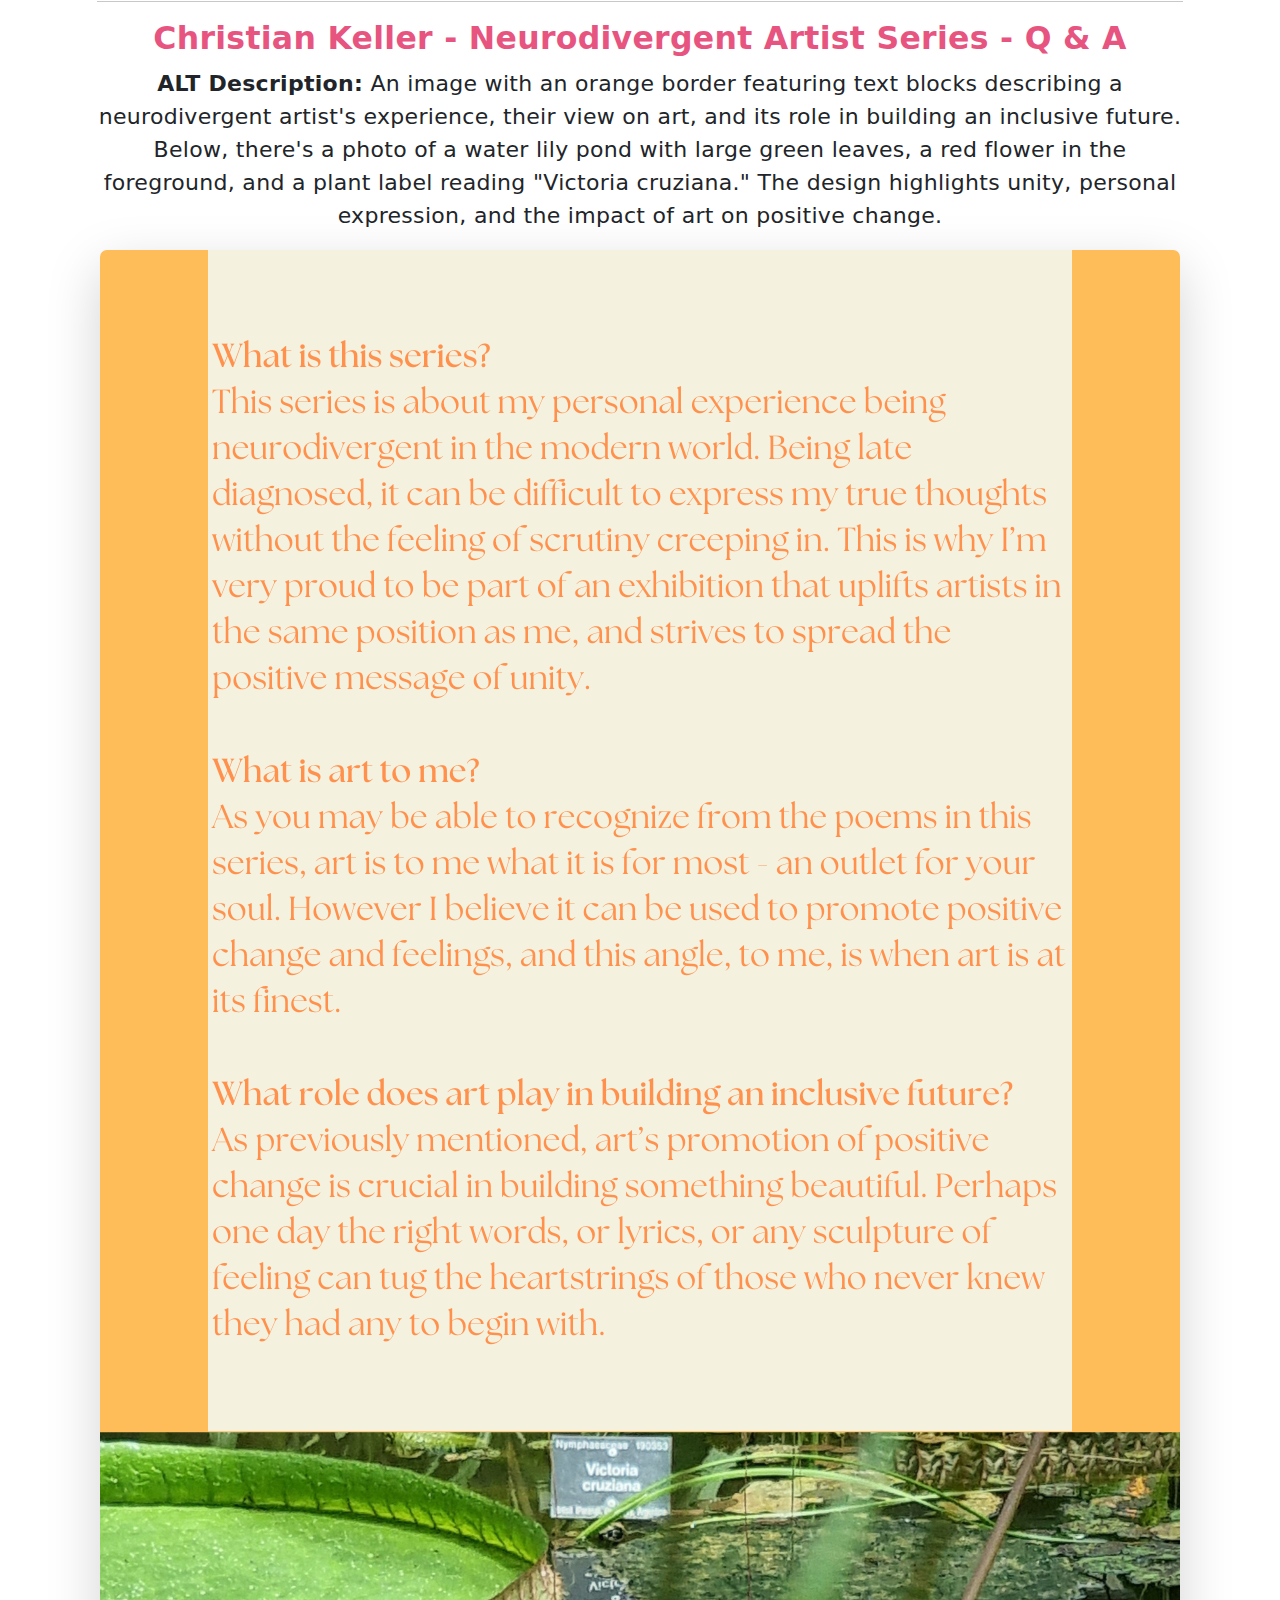
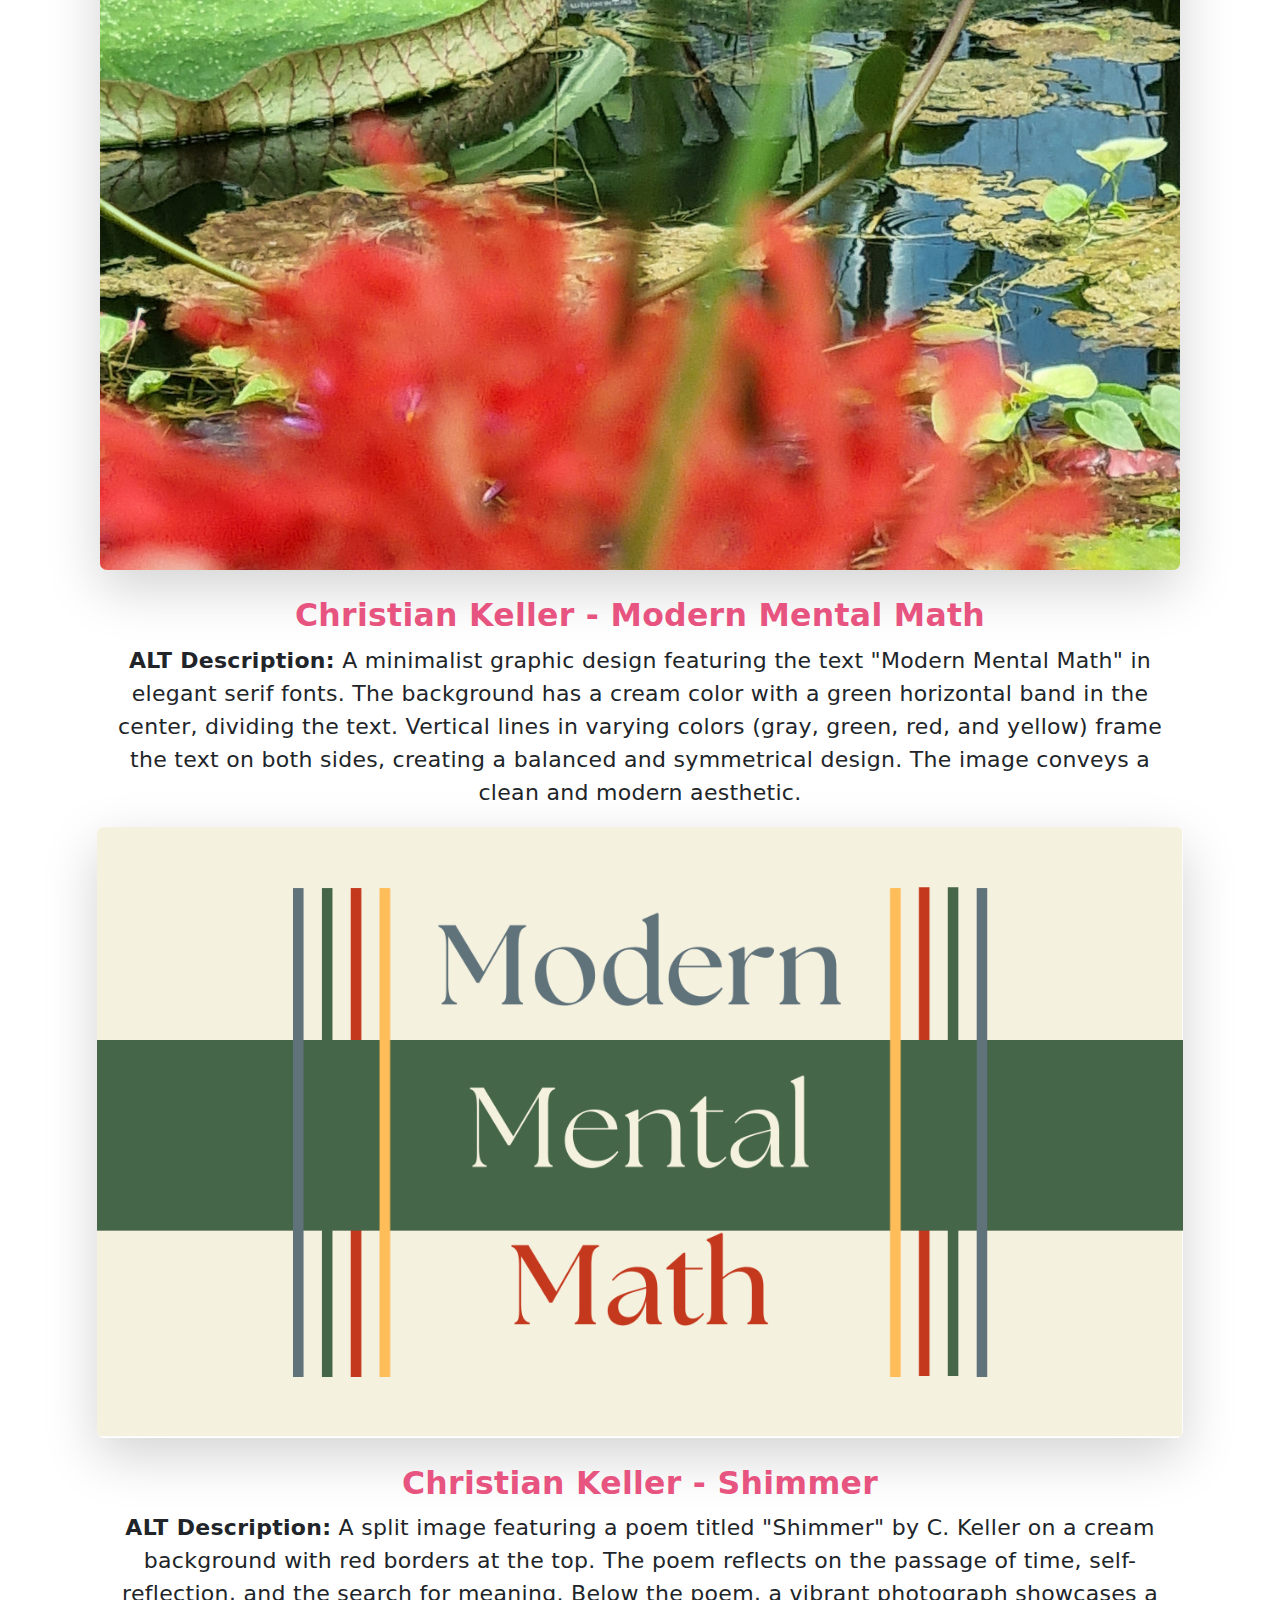
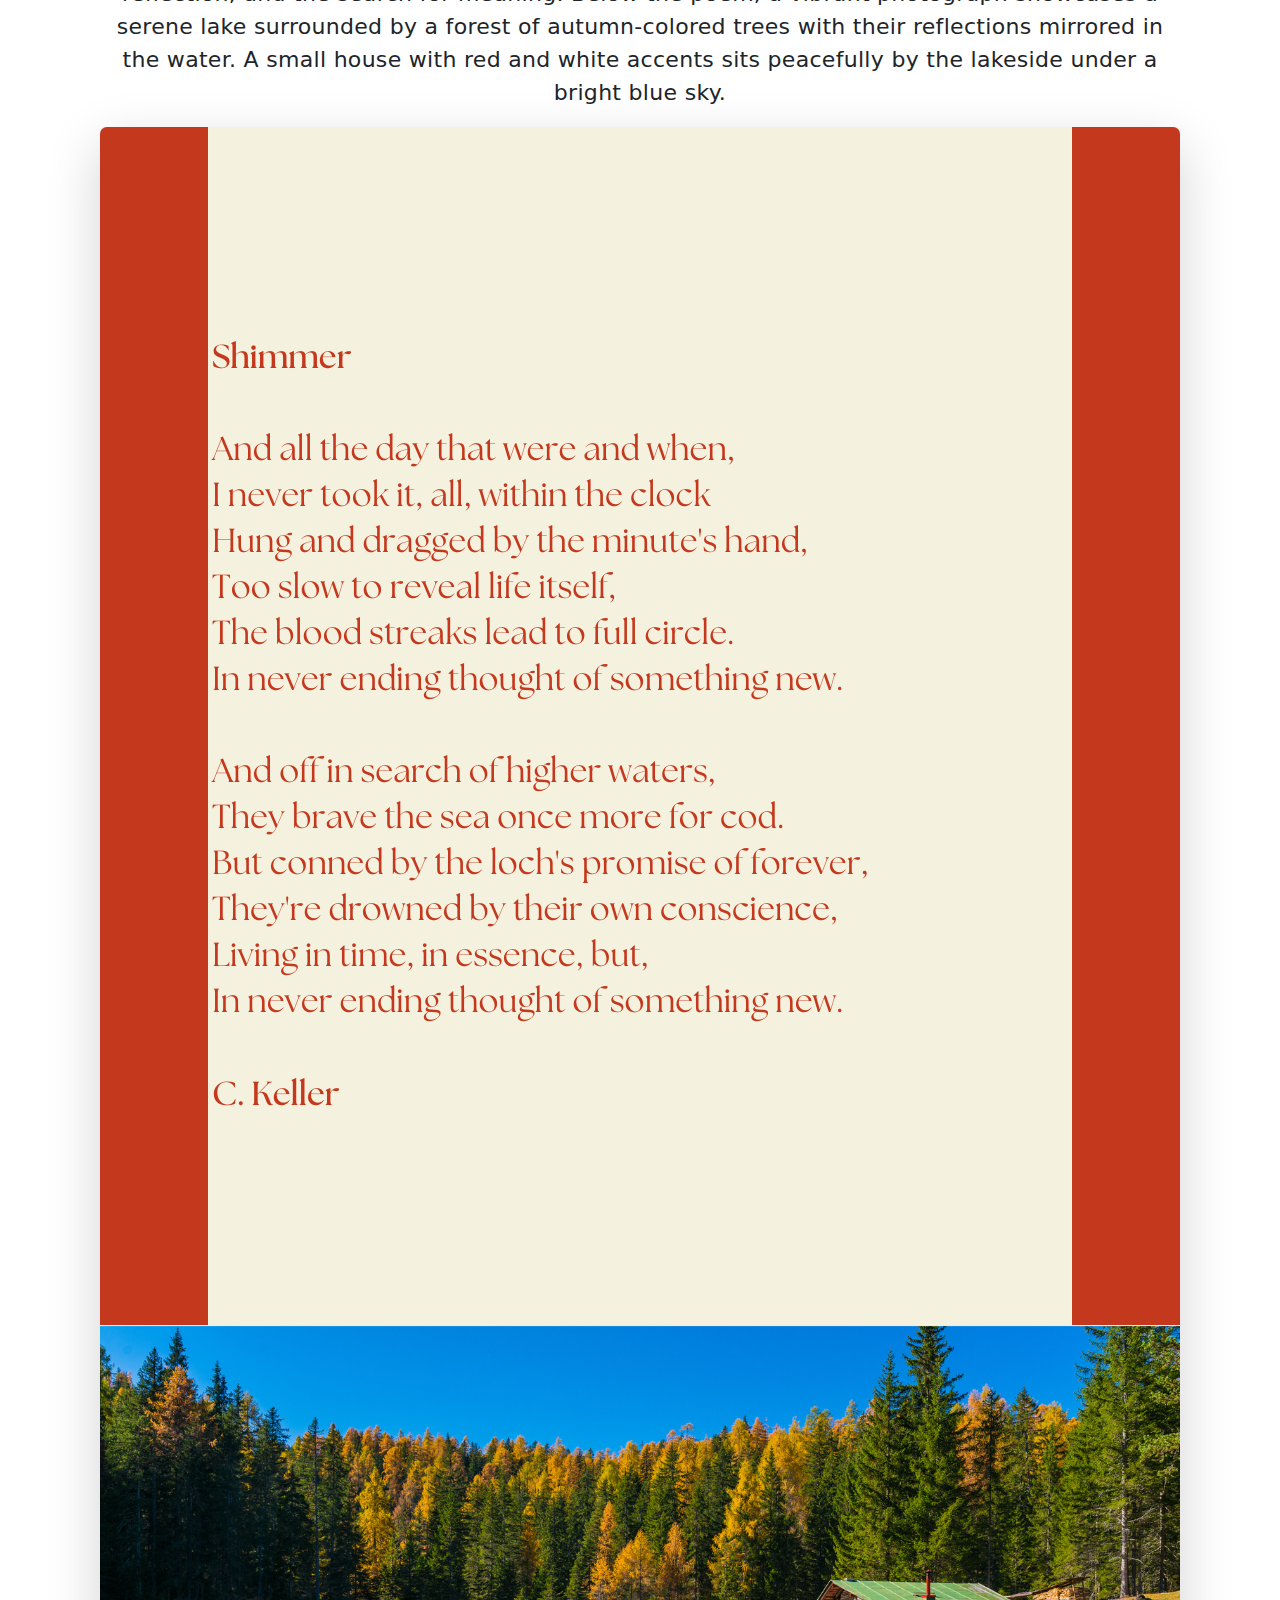
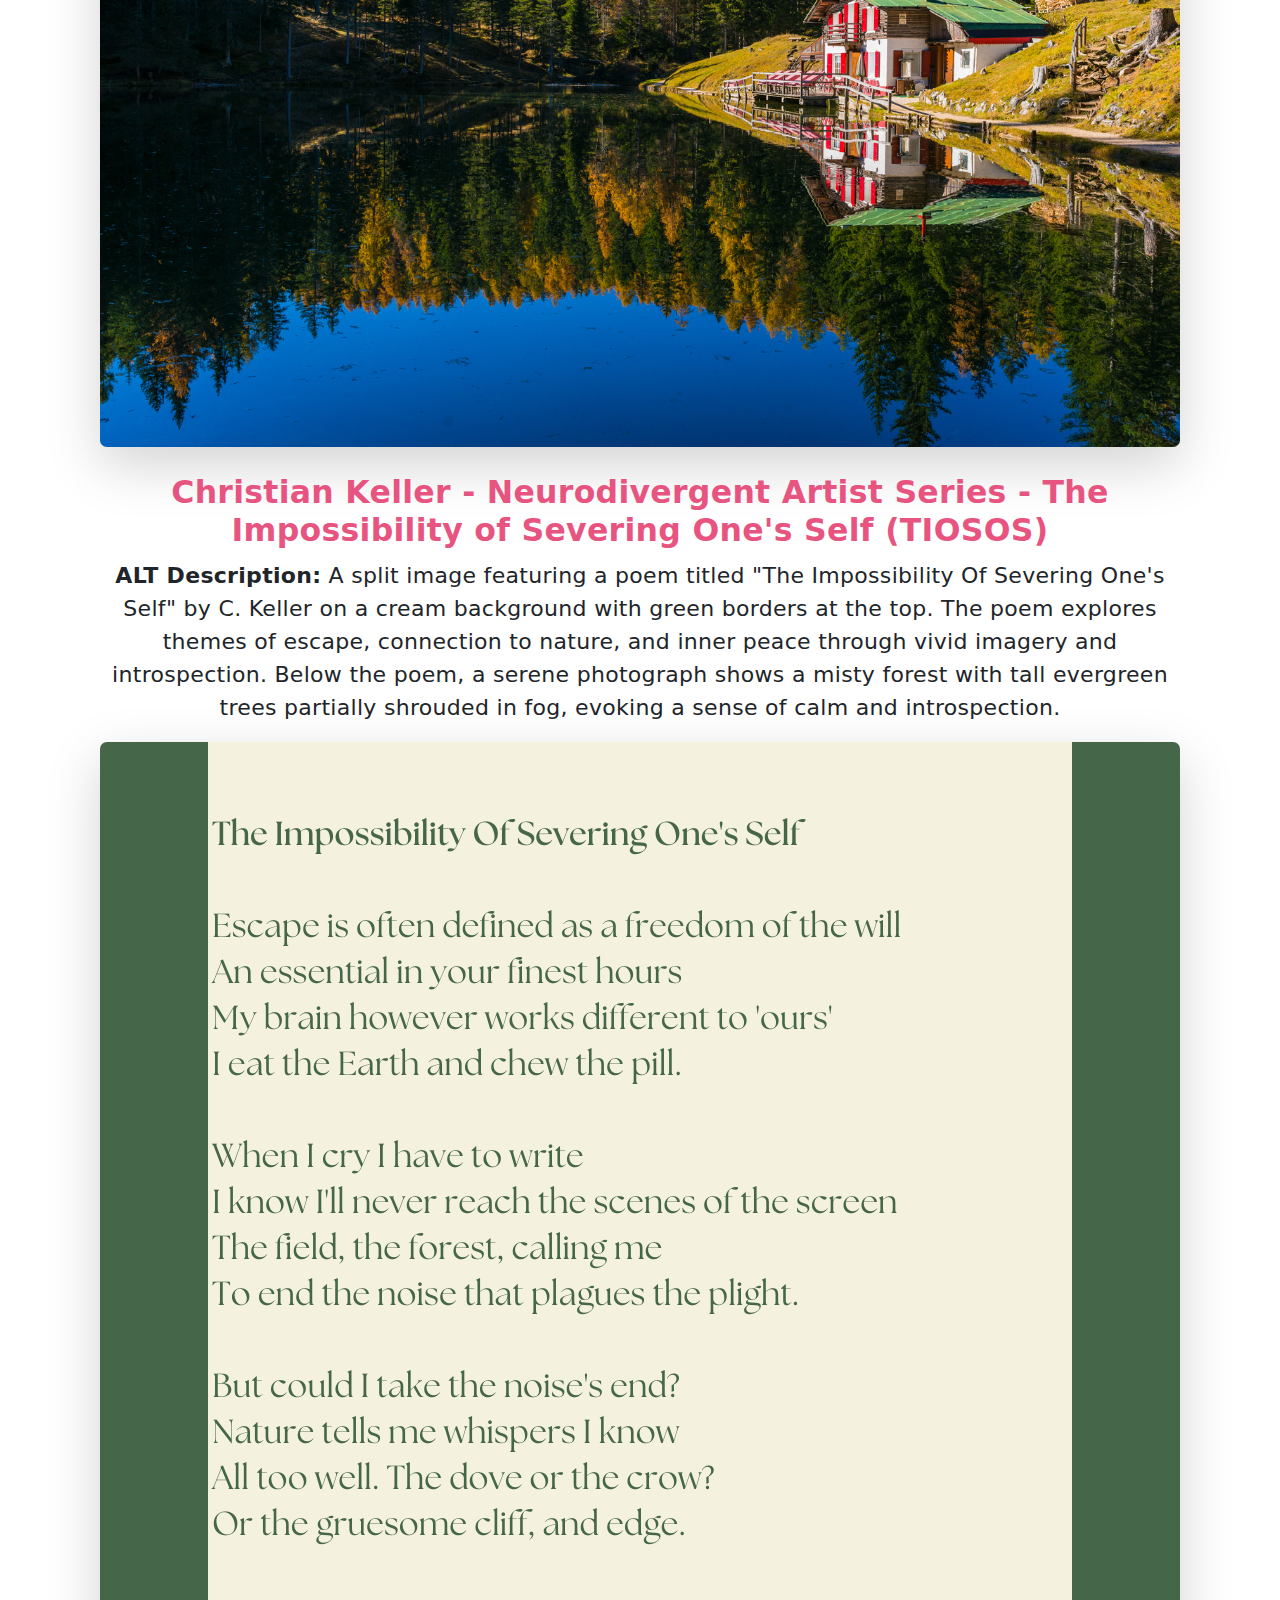
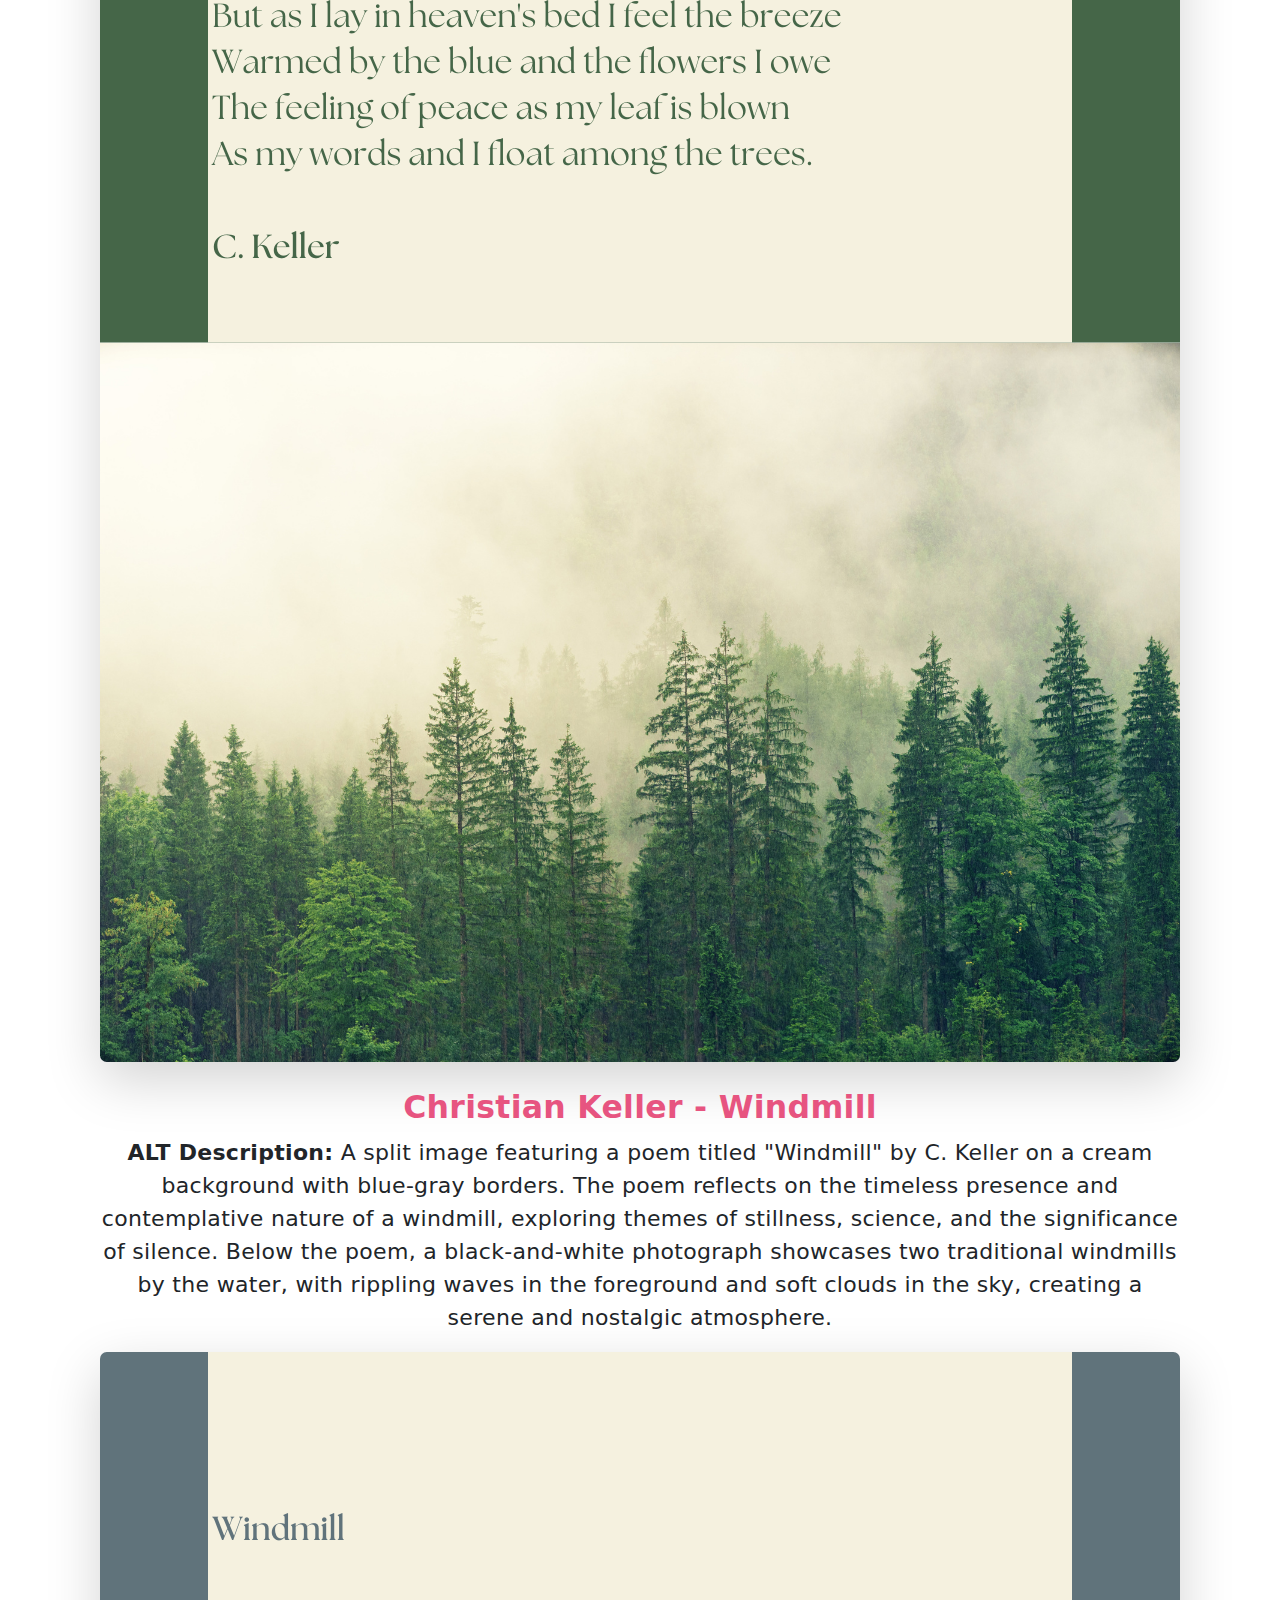
==== commit 852d946b: "added a feedback form section" ====
--- a/index.html
+++ b/index.html
@@ -247,7 +247,7 @@
                 exhibition will run from Monday 2nd through to Friday 6th
                 December in An Mheitheal, Trinity disAbility Hub, Printing House
                 Square. A huge thank you to the Trinity disAbility Service, as
-                well as Declan Treanor (Disability Service Director) and Odhrán
+                well as Declan Treanor (disAbility Service Director) and Odhrán
                 Mc Laughlin (Project Administrator), for their help and support
                 with the exhibition. We'd like to thank all the artists who
                 submitted their extraordinary and thought-provoking work!
@@ -315,7 +315,7 @@
         <div class="line"></div>
 
         <!-- Section 3 -->
-        <section class="container-fluid py-5">
+        <section class="container-fluid py-2">
           <h2 class="my-4">Art for Action Promotional Poster</h2>
 
           <div class="row justify-content-center">
@@ -1679,6 +1679,40 @@
       </div>
 
       <div class="line"></div>
+
+      <section id="feedback-form" class="py-5 bg-light">
+        <div class="container">
+          <div class="row">
+            <div class="col-md-8 mx-auto text-center">
+              <!-- Heading -->
+              <h2 class="mb-4" tabindex="0">
+                Art for Action - Online Guide Feedback Form
+              </h2>
+              <!-- Description -->
+              <p class="mb-4" tabindex="0">
+                We value your feedback! Please take a few moments to share your
+                thoughts about the website. Your insights will help us improve
+                accessibility and inclusivity. If you have any questions or need
+                assistance, email
+                <a href="mailto:askds@tcd.ie">Trinity disAbility Service</a> at
+                <strong>askds@tcd.ie</strong>.
+              </p>
+              <!-- Accessible Button -->
+              <a
+                href="https://forms.office.com/Pages/ResponsePage.aspx?id=jb6V1Qaz9EWAZJ5bgvvlK-nJws8GGe1HpFNOPbx9IRpURFc5VTIzSUE0SkM4TjhBNDZZMEM5Qk5VWi4u"
+                class="btn btn-primary btn-lg"
+                role="button"
+                aria-label="Open the feedback form for Art for Action Online Guide"
+                target="_blank"
+              >
+                Fill Out the Feedback Form
+              </a>
+            </div>
+          </div>
+        </div>
+      </section>
+
+      <div class="line"></div>
       <button id="topButton" class="back-to-top">↑</button>
     </main>
     <footer
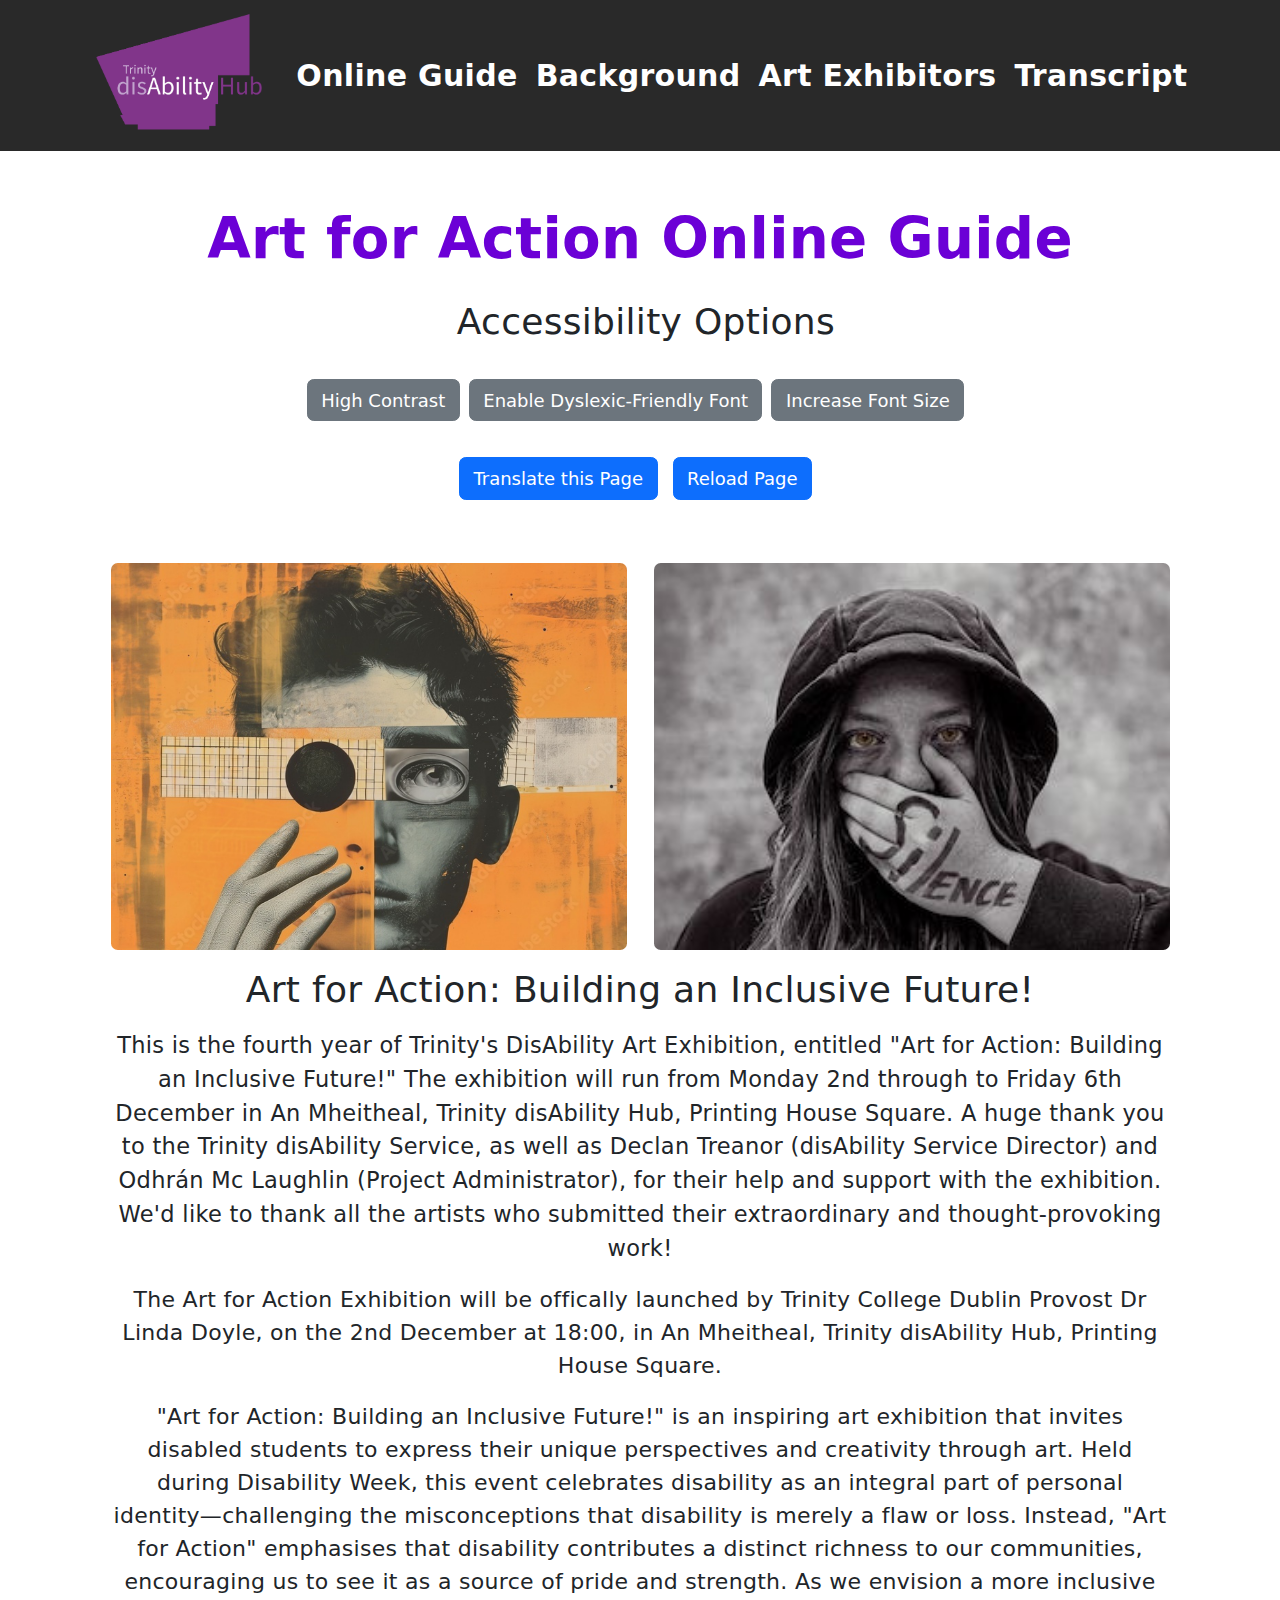
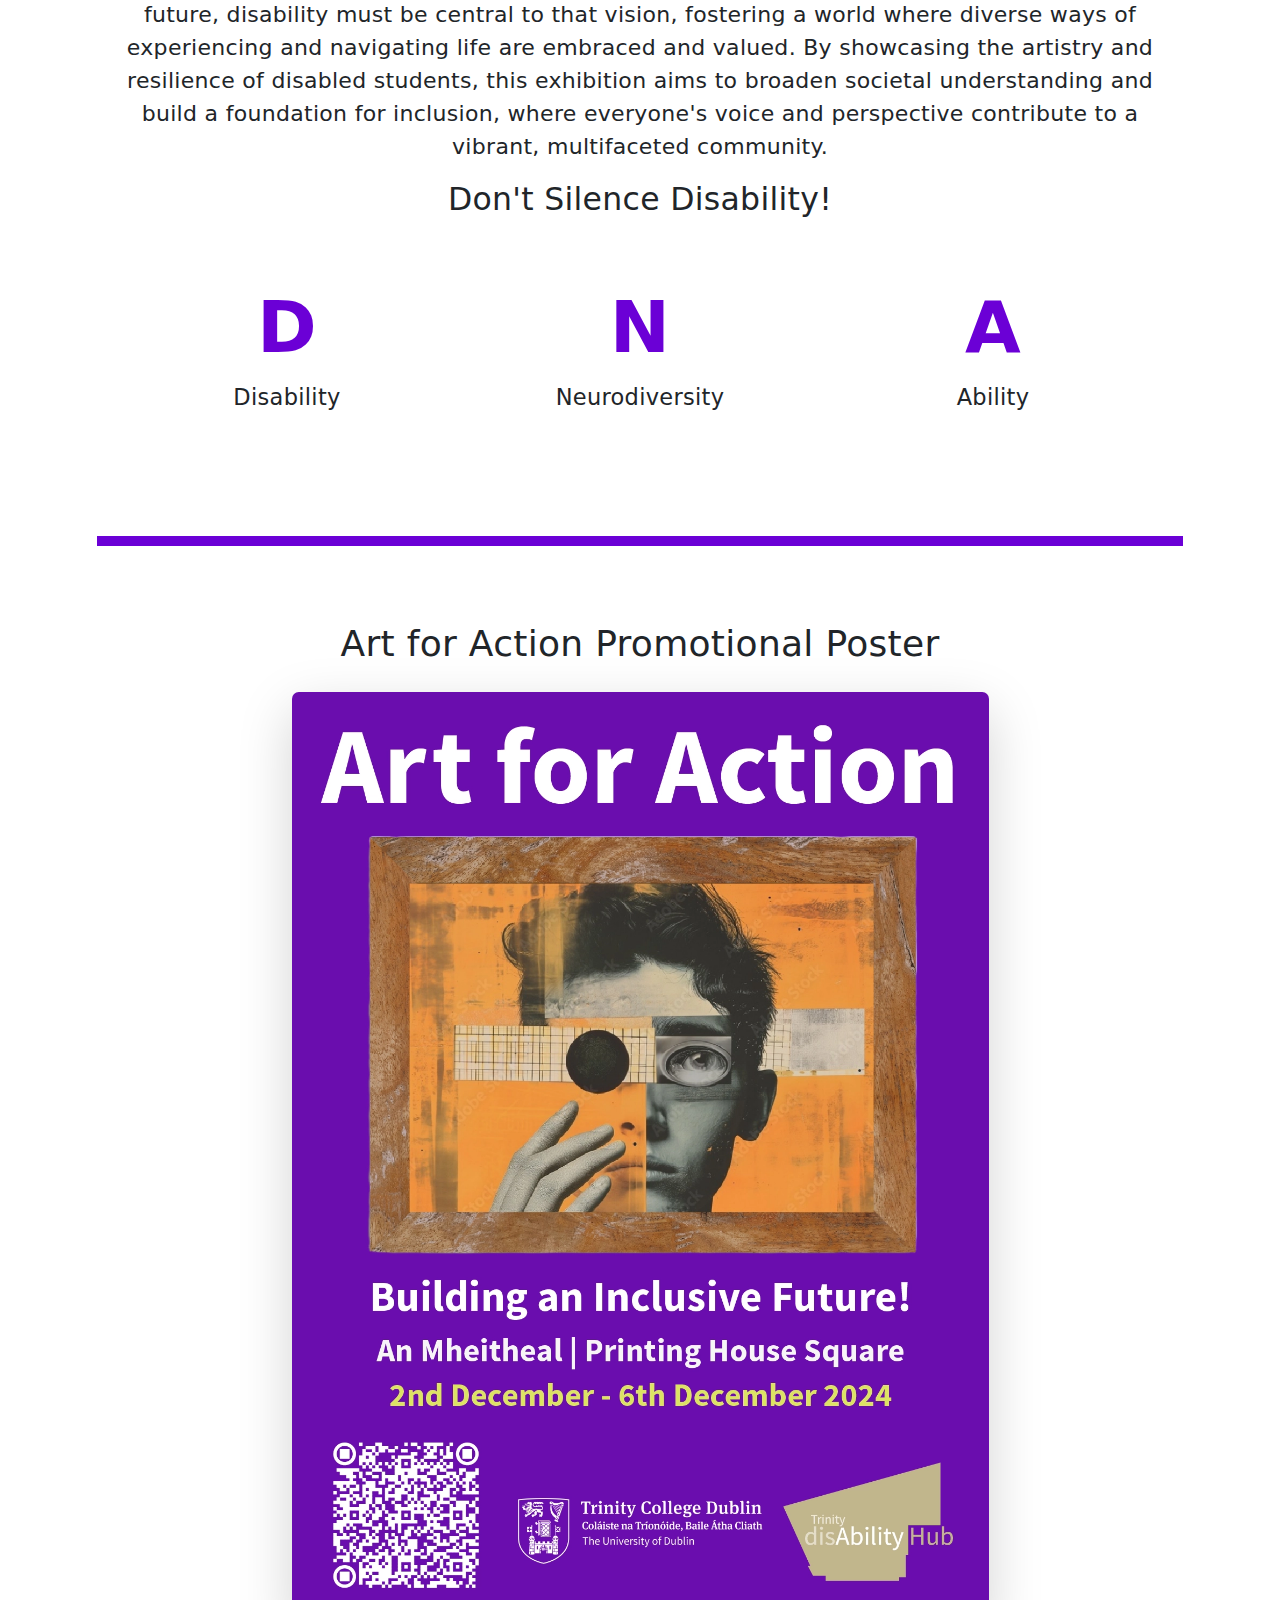
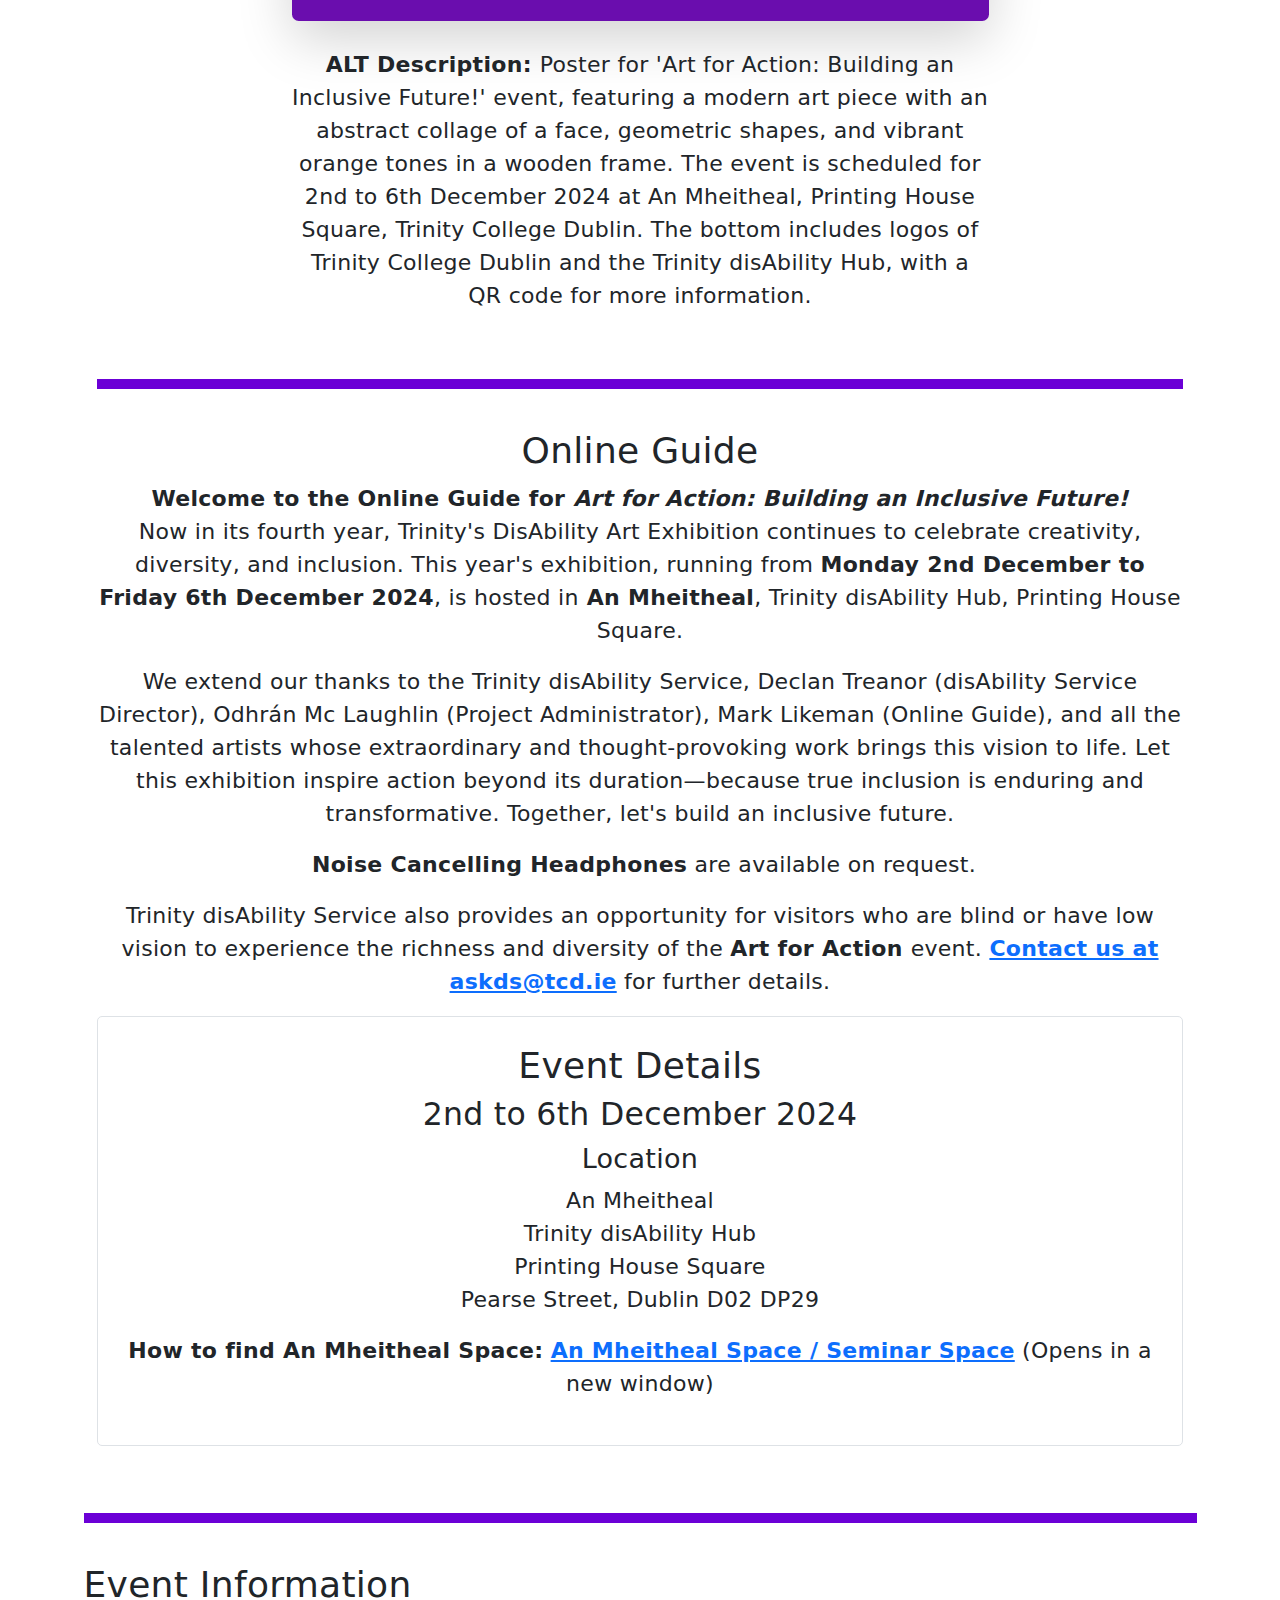
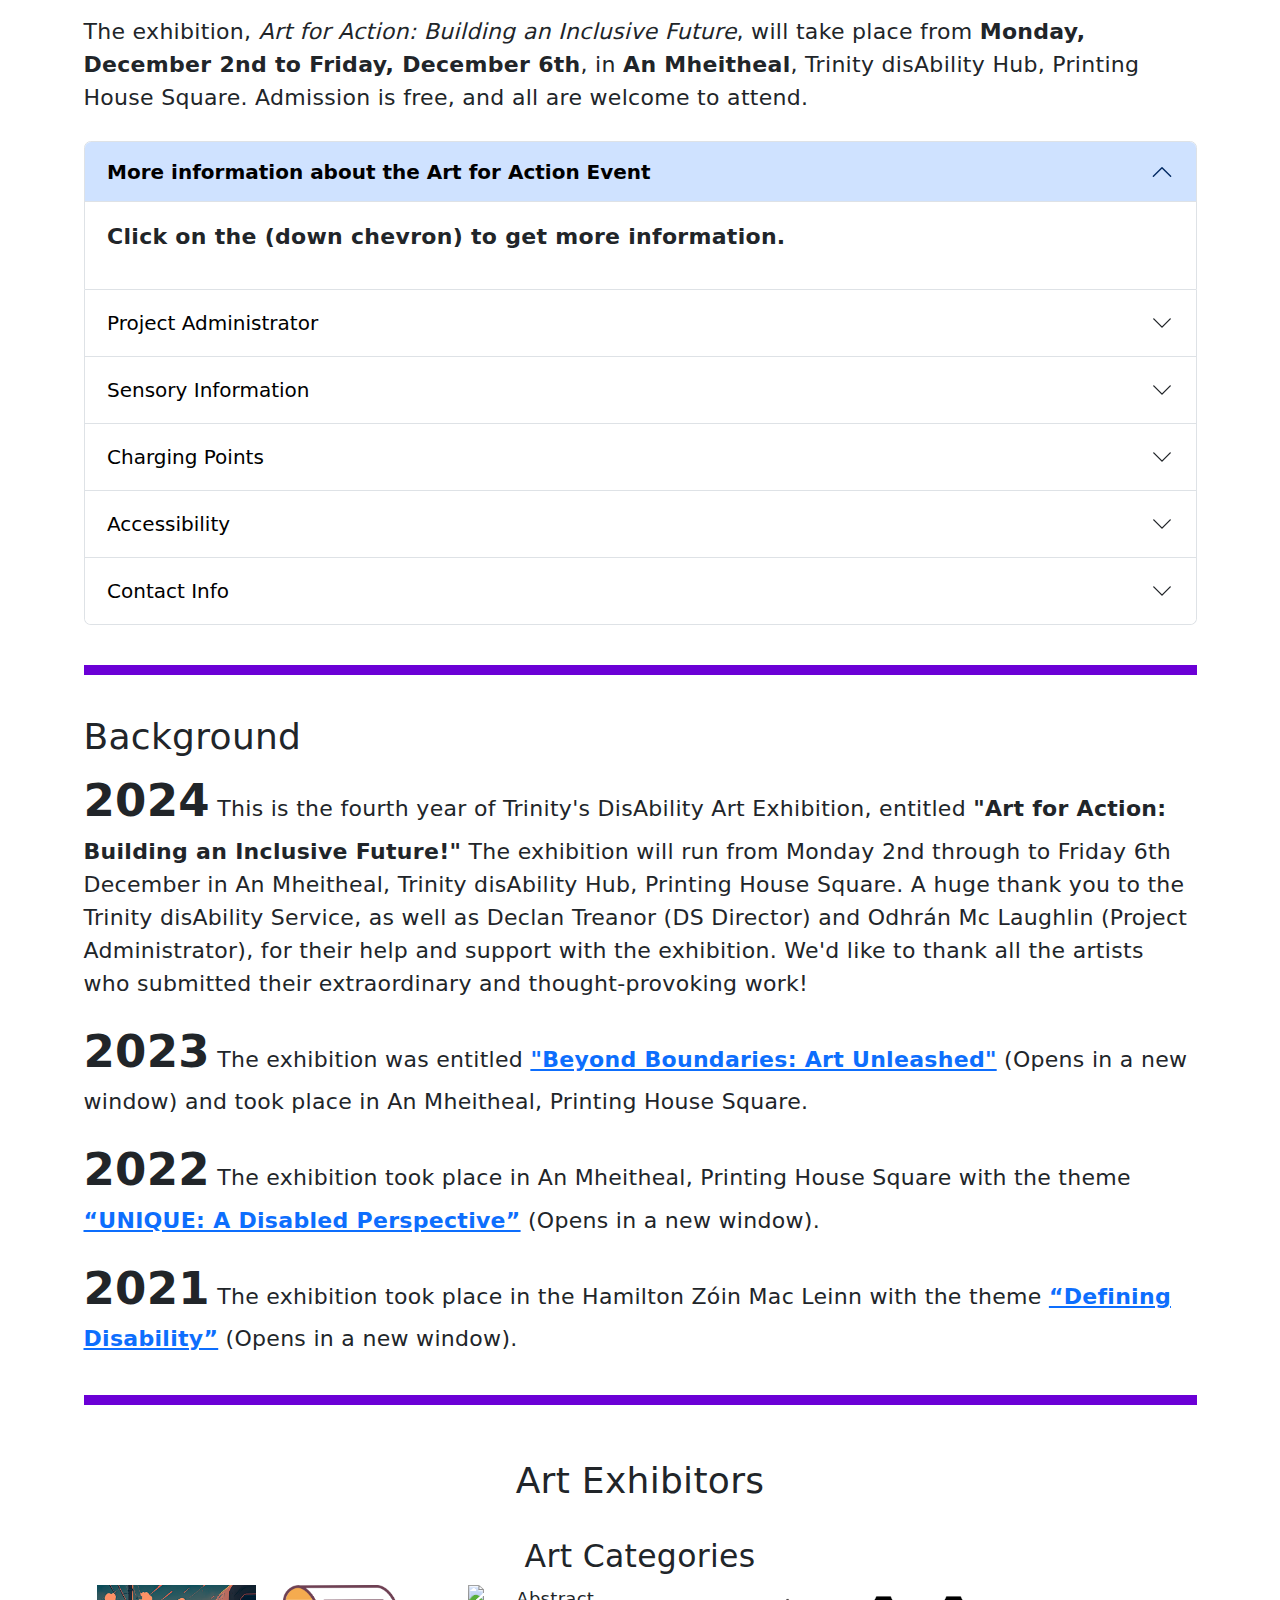
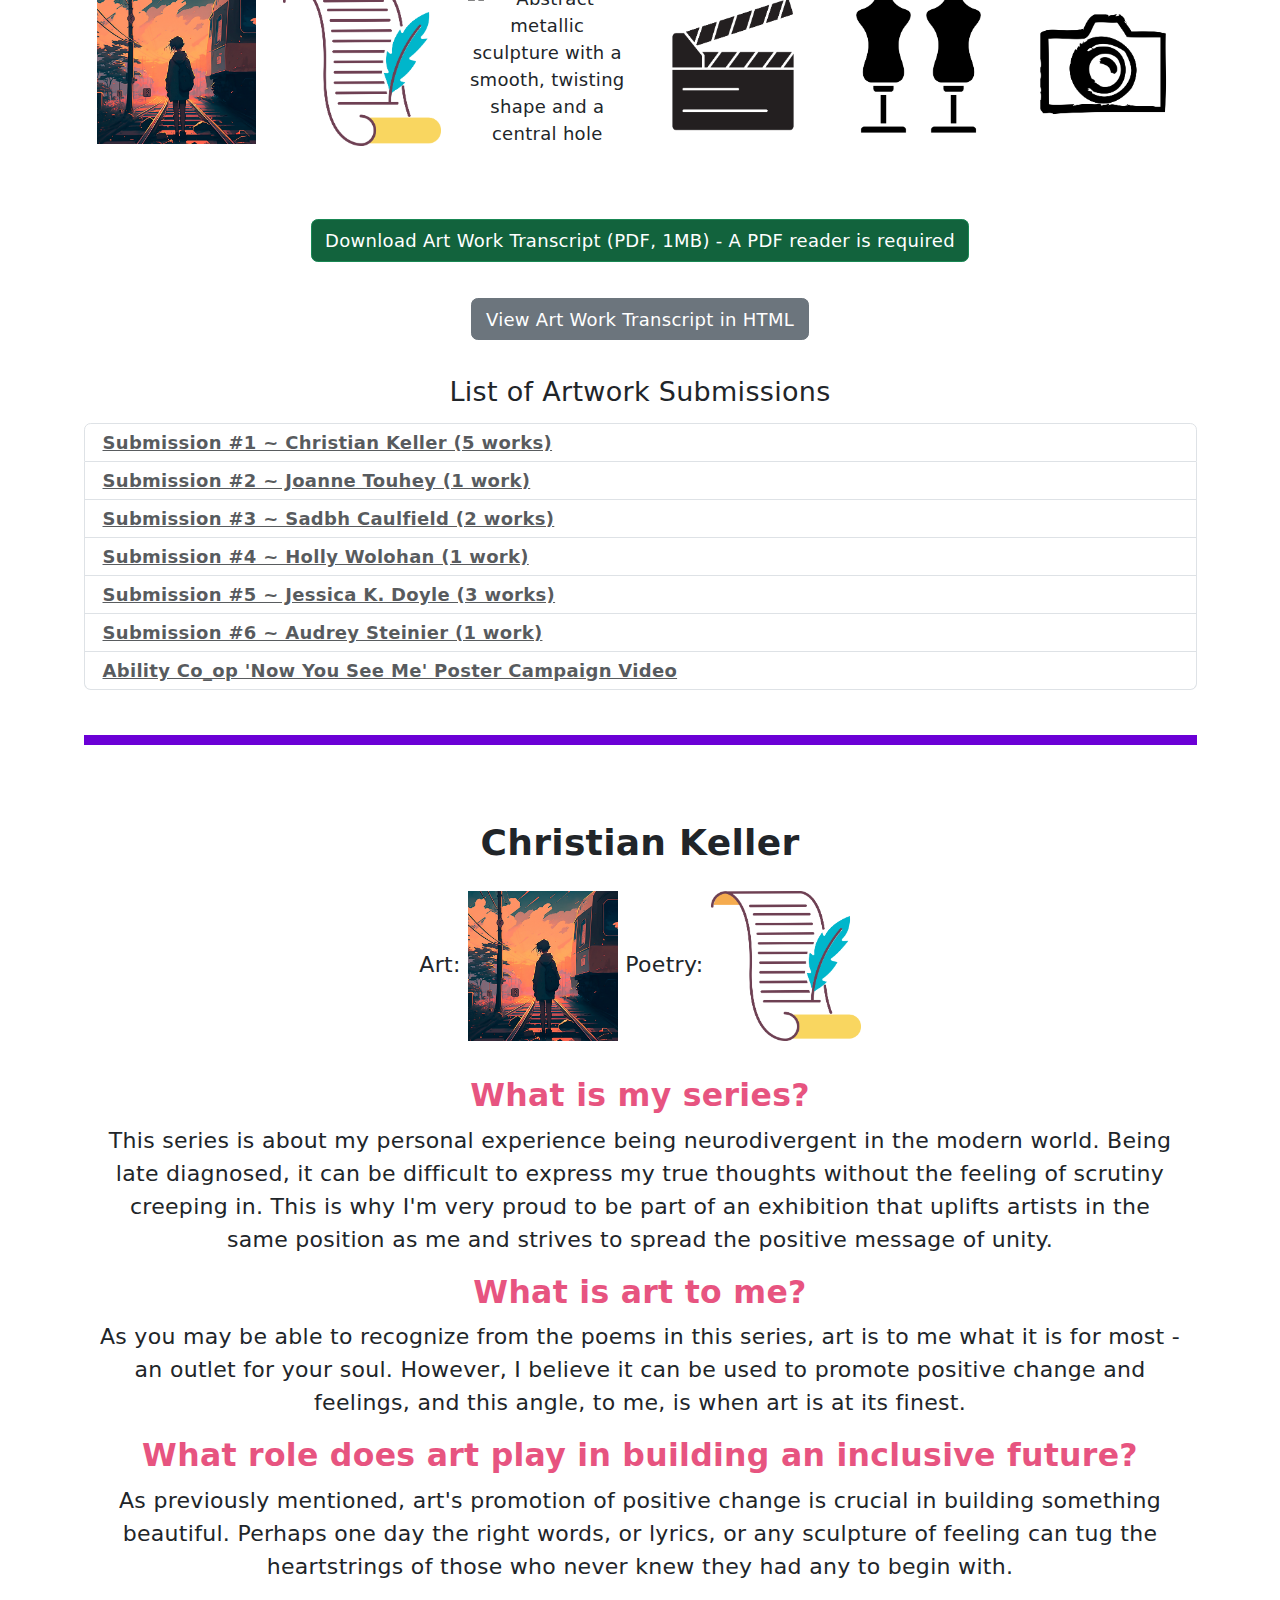
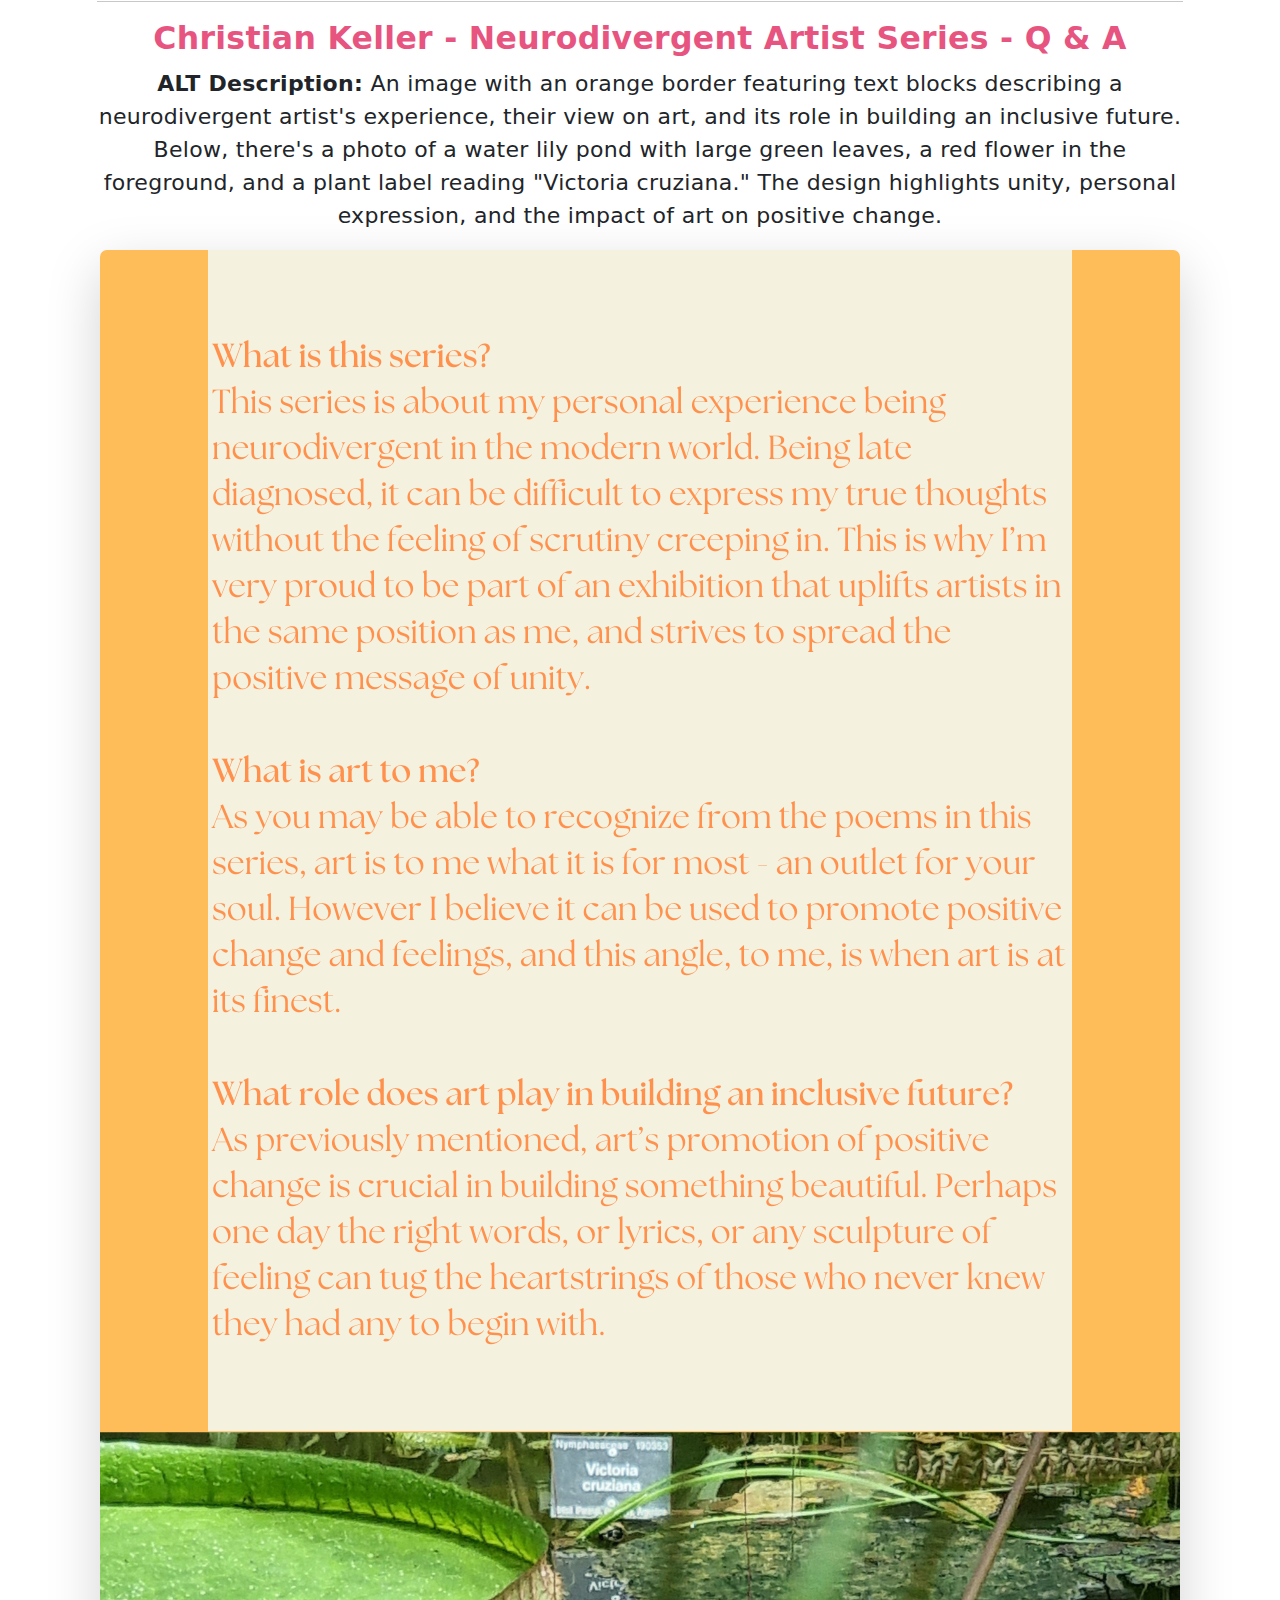
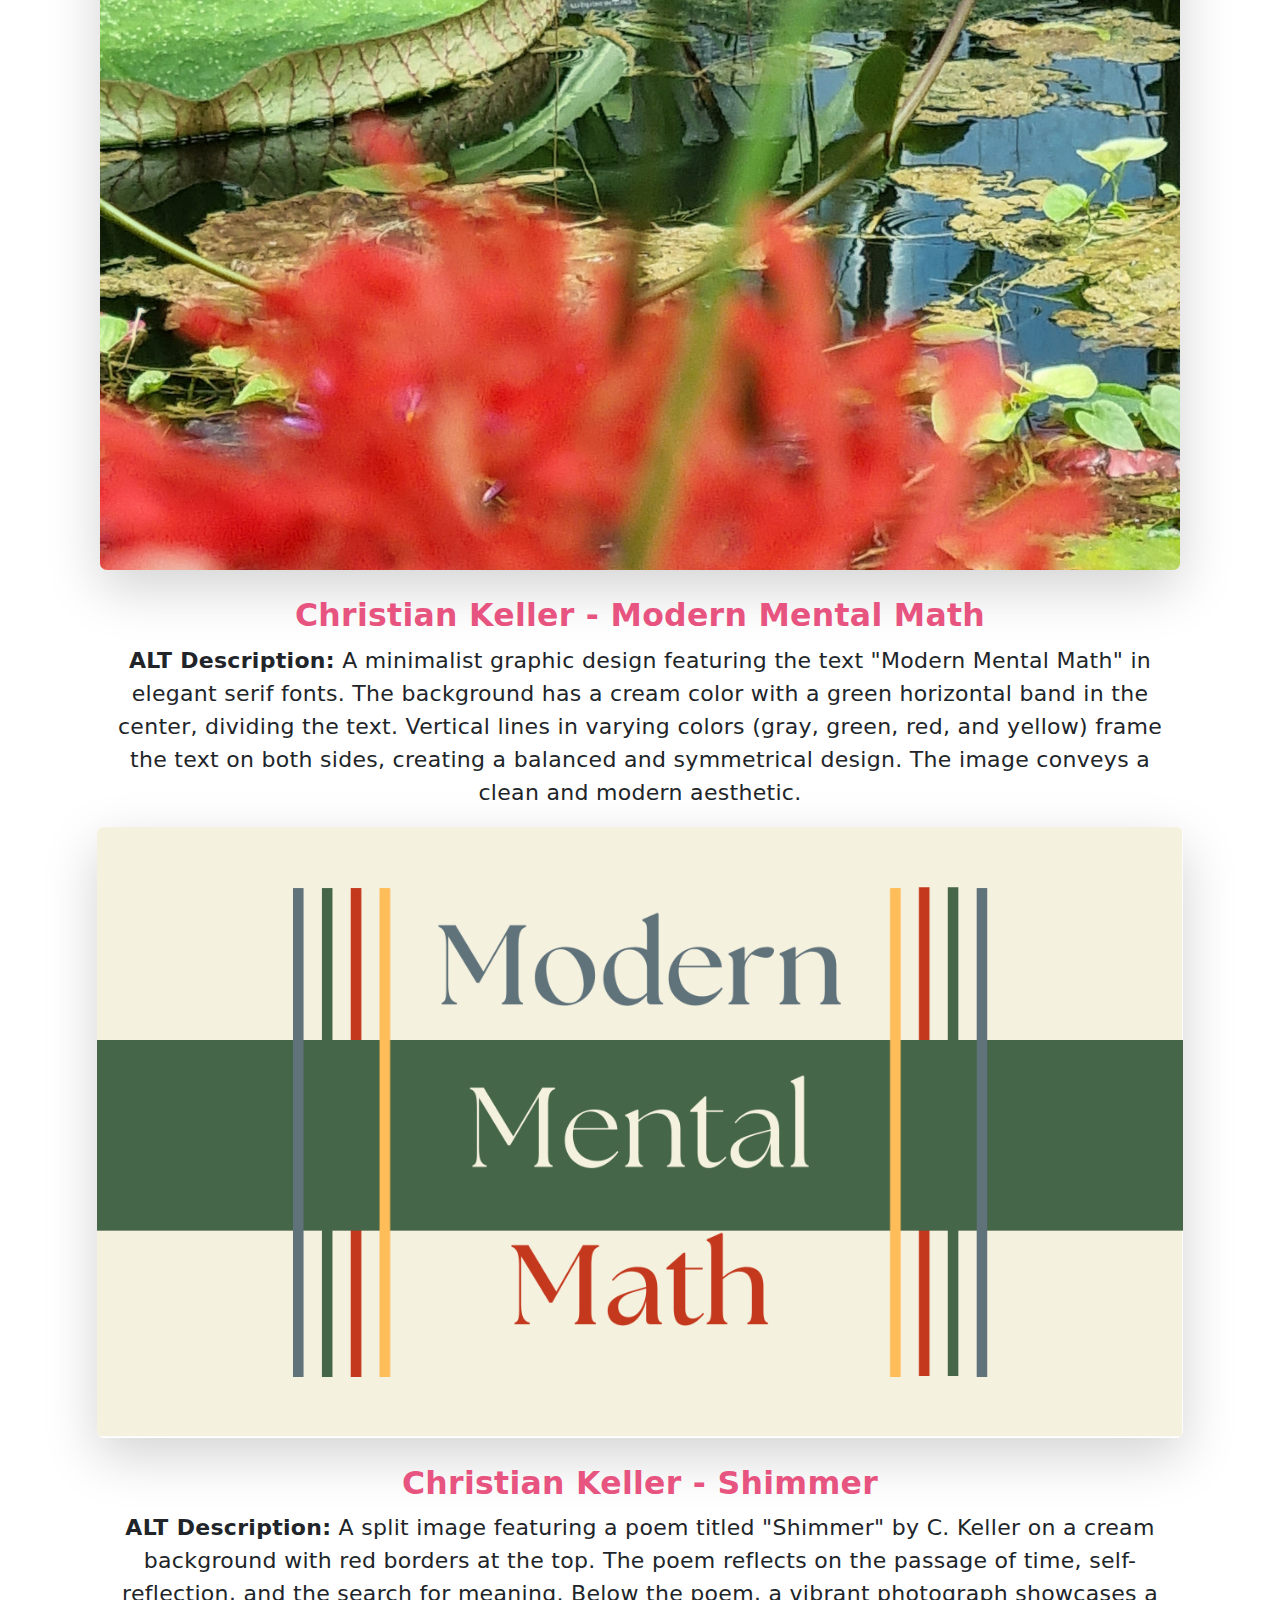
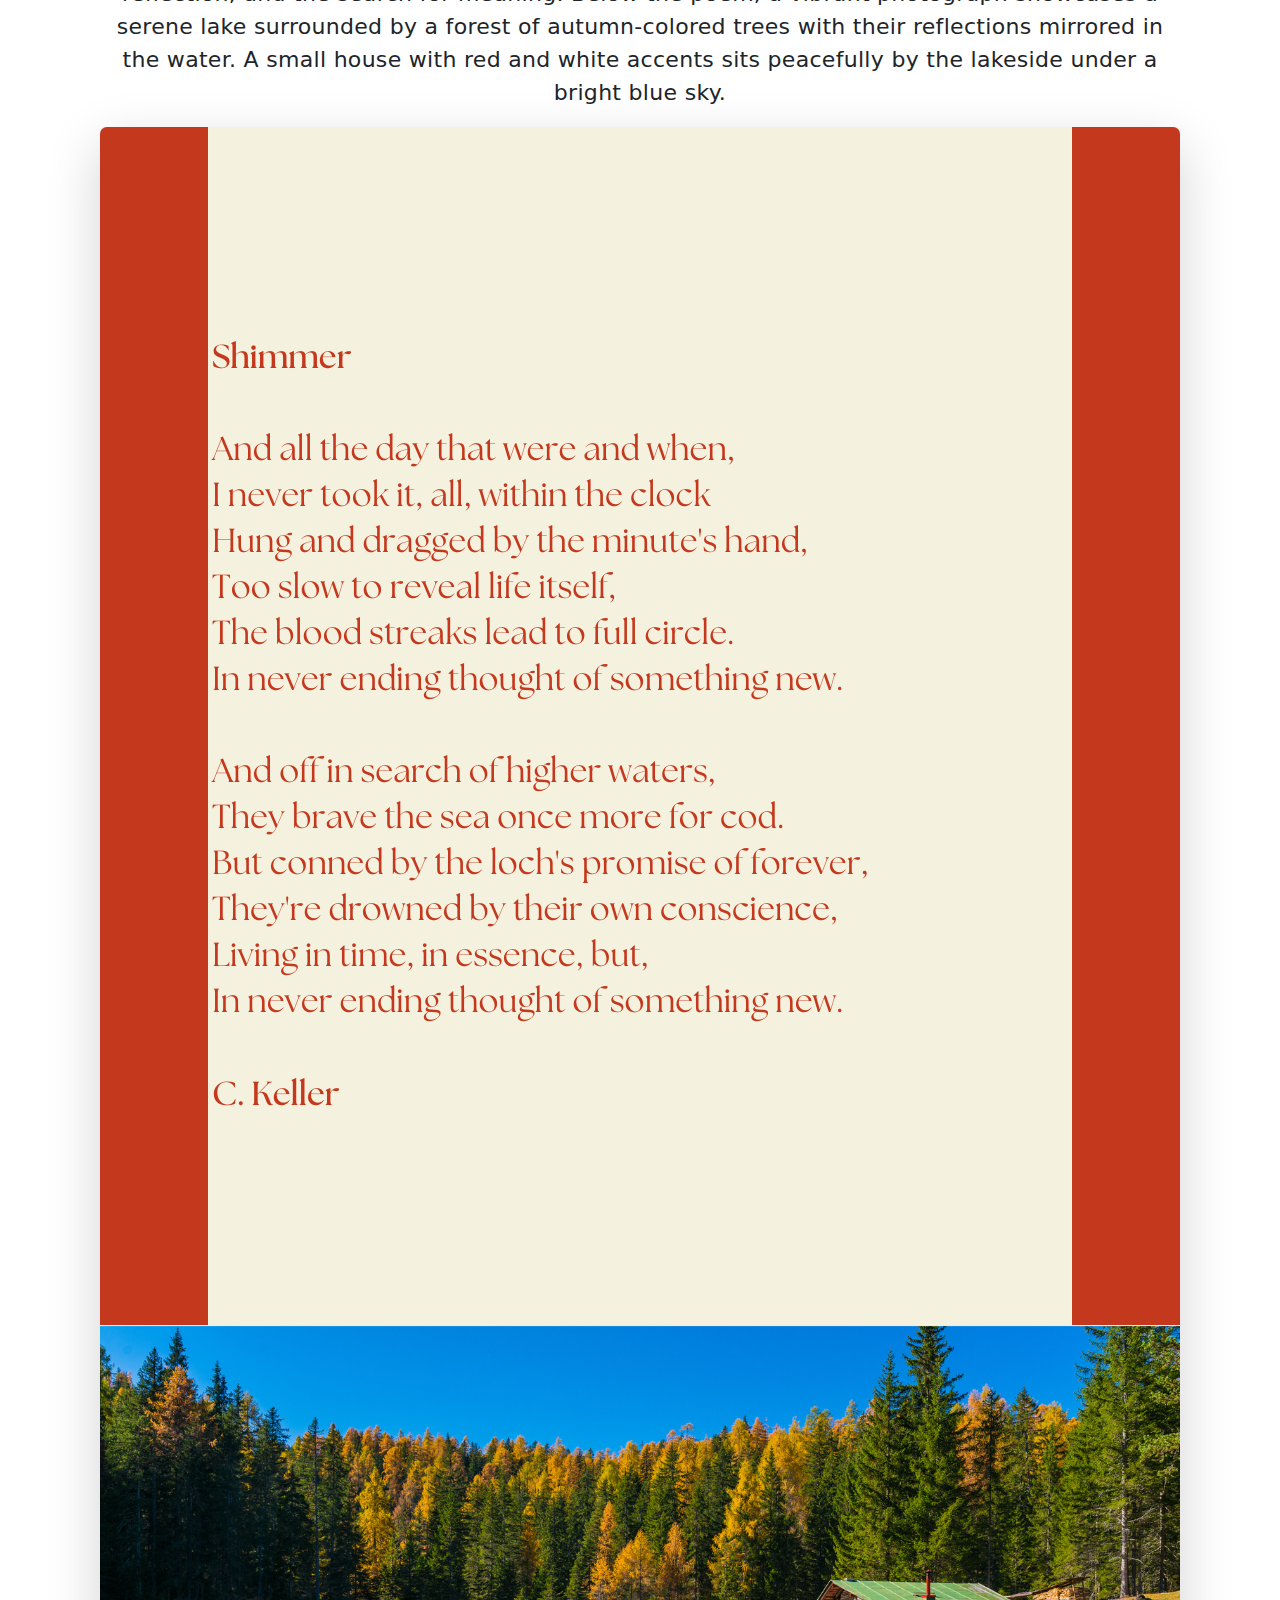
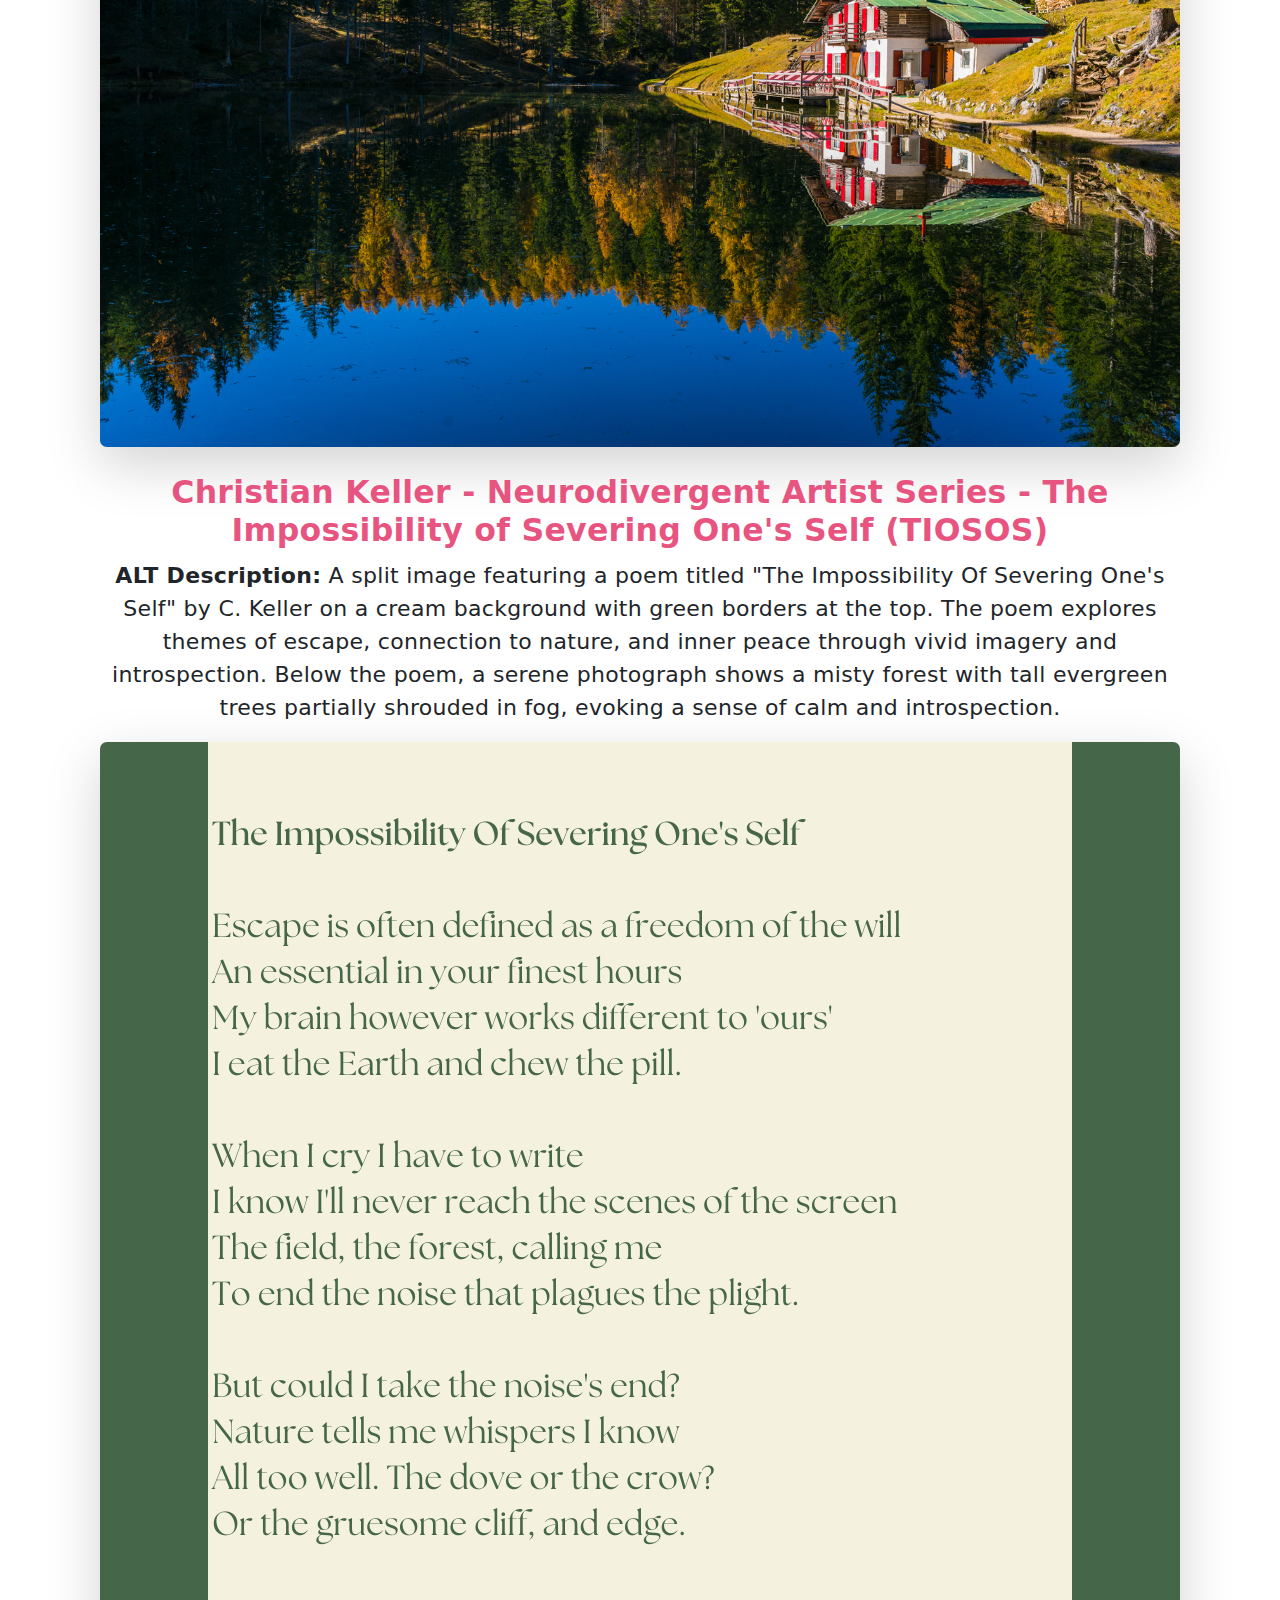
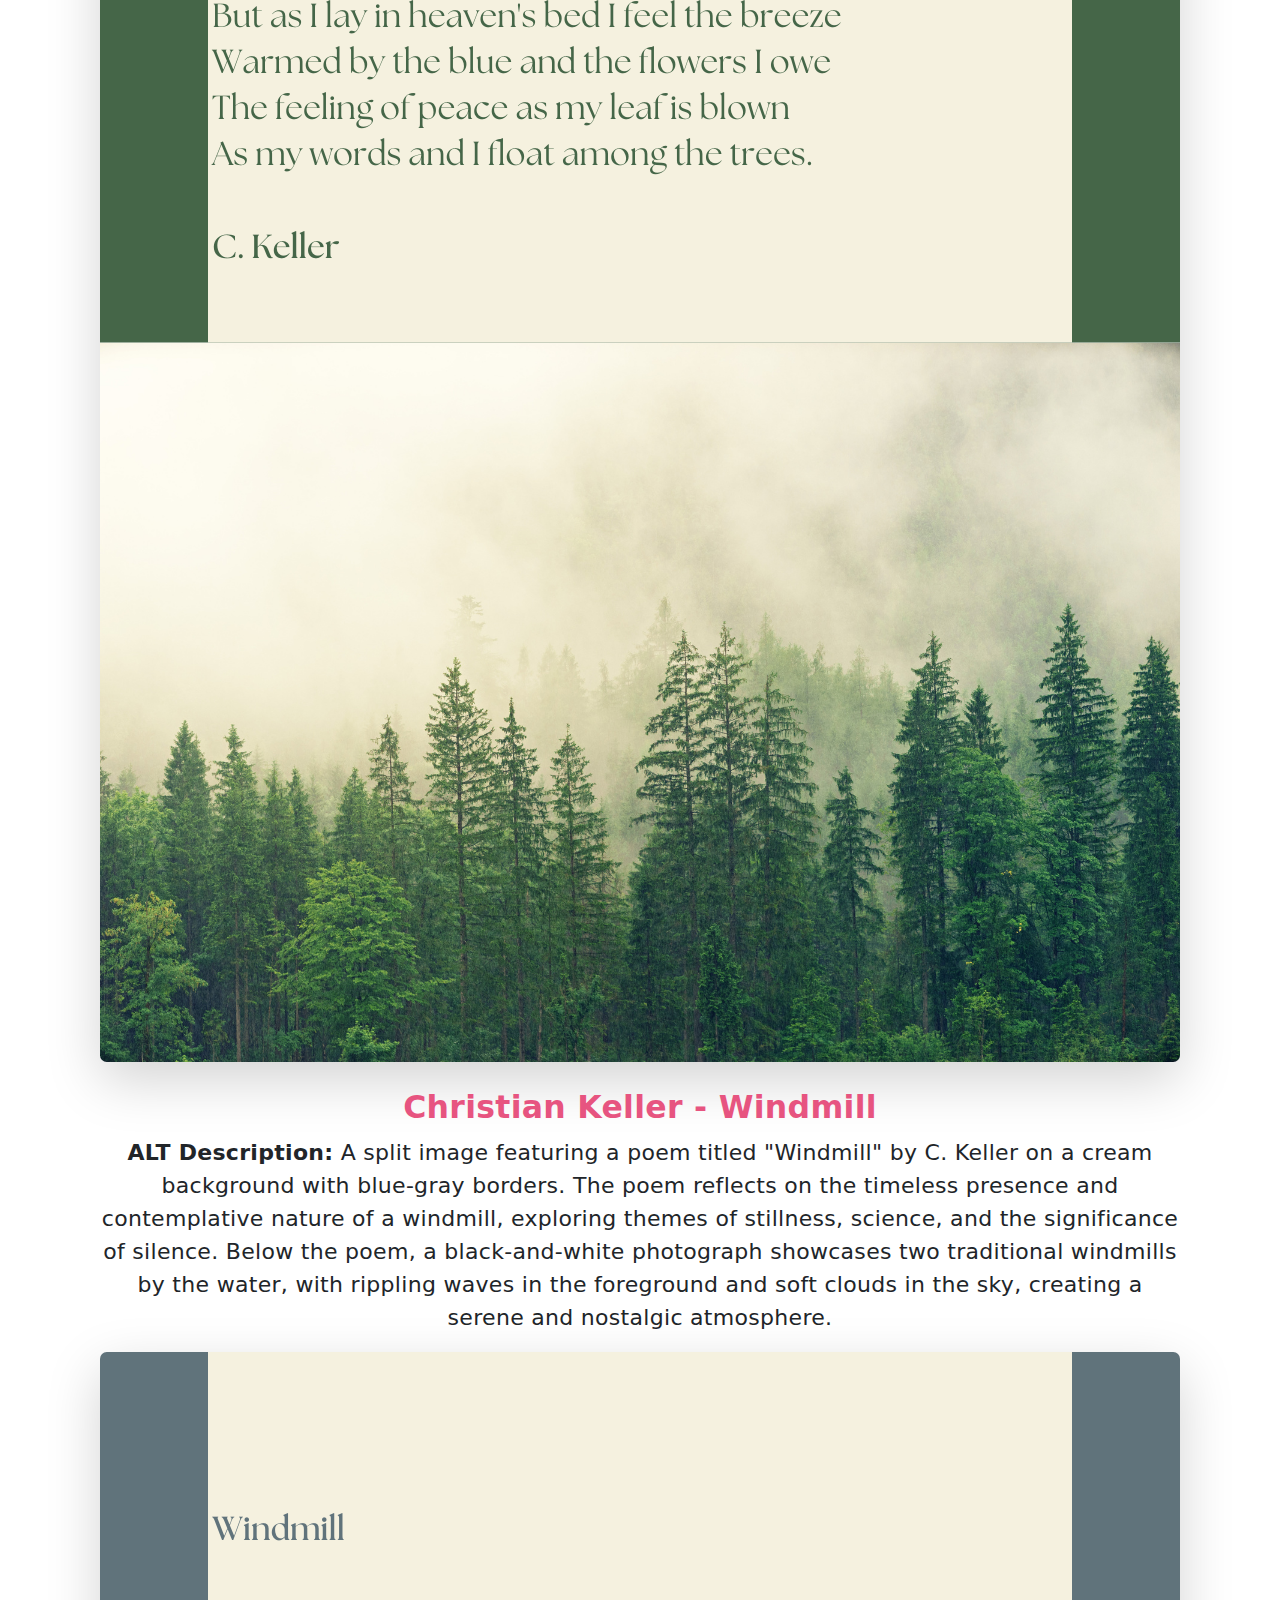
==== commit 6ad5a7b5: "added a feedback form section" ====
--- a/index.html
+++ b/index.html
@@ -1635,10 +1635,10 @@
       <!-- Ability coop Now You, See Me video -->
       <div class="container mt-5 text-center" id="submission7">
         <section aria-labelledby="video-section-title">
-          <h2 id="video-section-title">
+          <h3 id="video-section-title">
             Ability Co_op 'Now You See Me' Poster Campaign Video
-          </h2>
-          <h3>About the Campaign</h3>
+          </h3>
+
           <div class="container my-4">
             <p>
               <span tabindex="0">
--- a/style.css
+++ b/style.css
@@ -160,6 +160,7 @@
 /* a link */
 a {
   color: #0256D4;
+  font-weight: bold;
 }
 
 
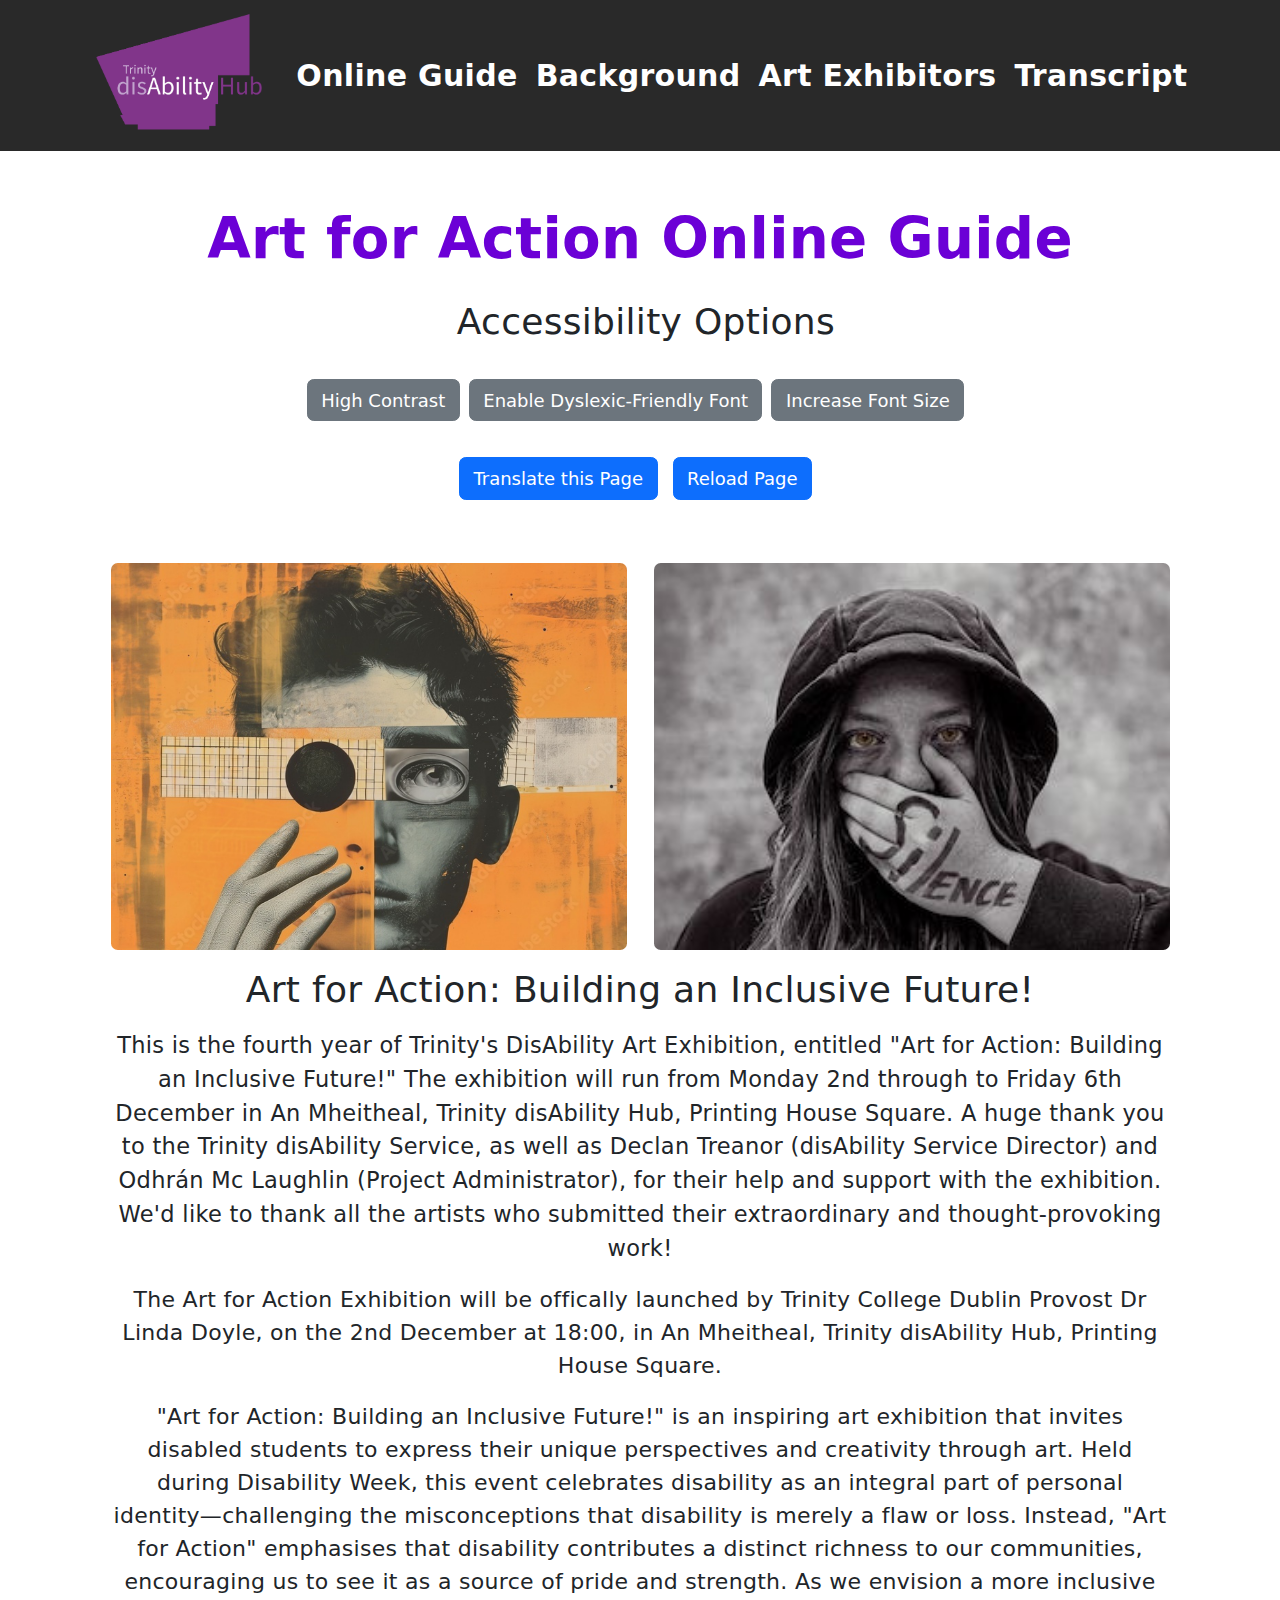
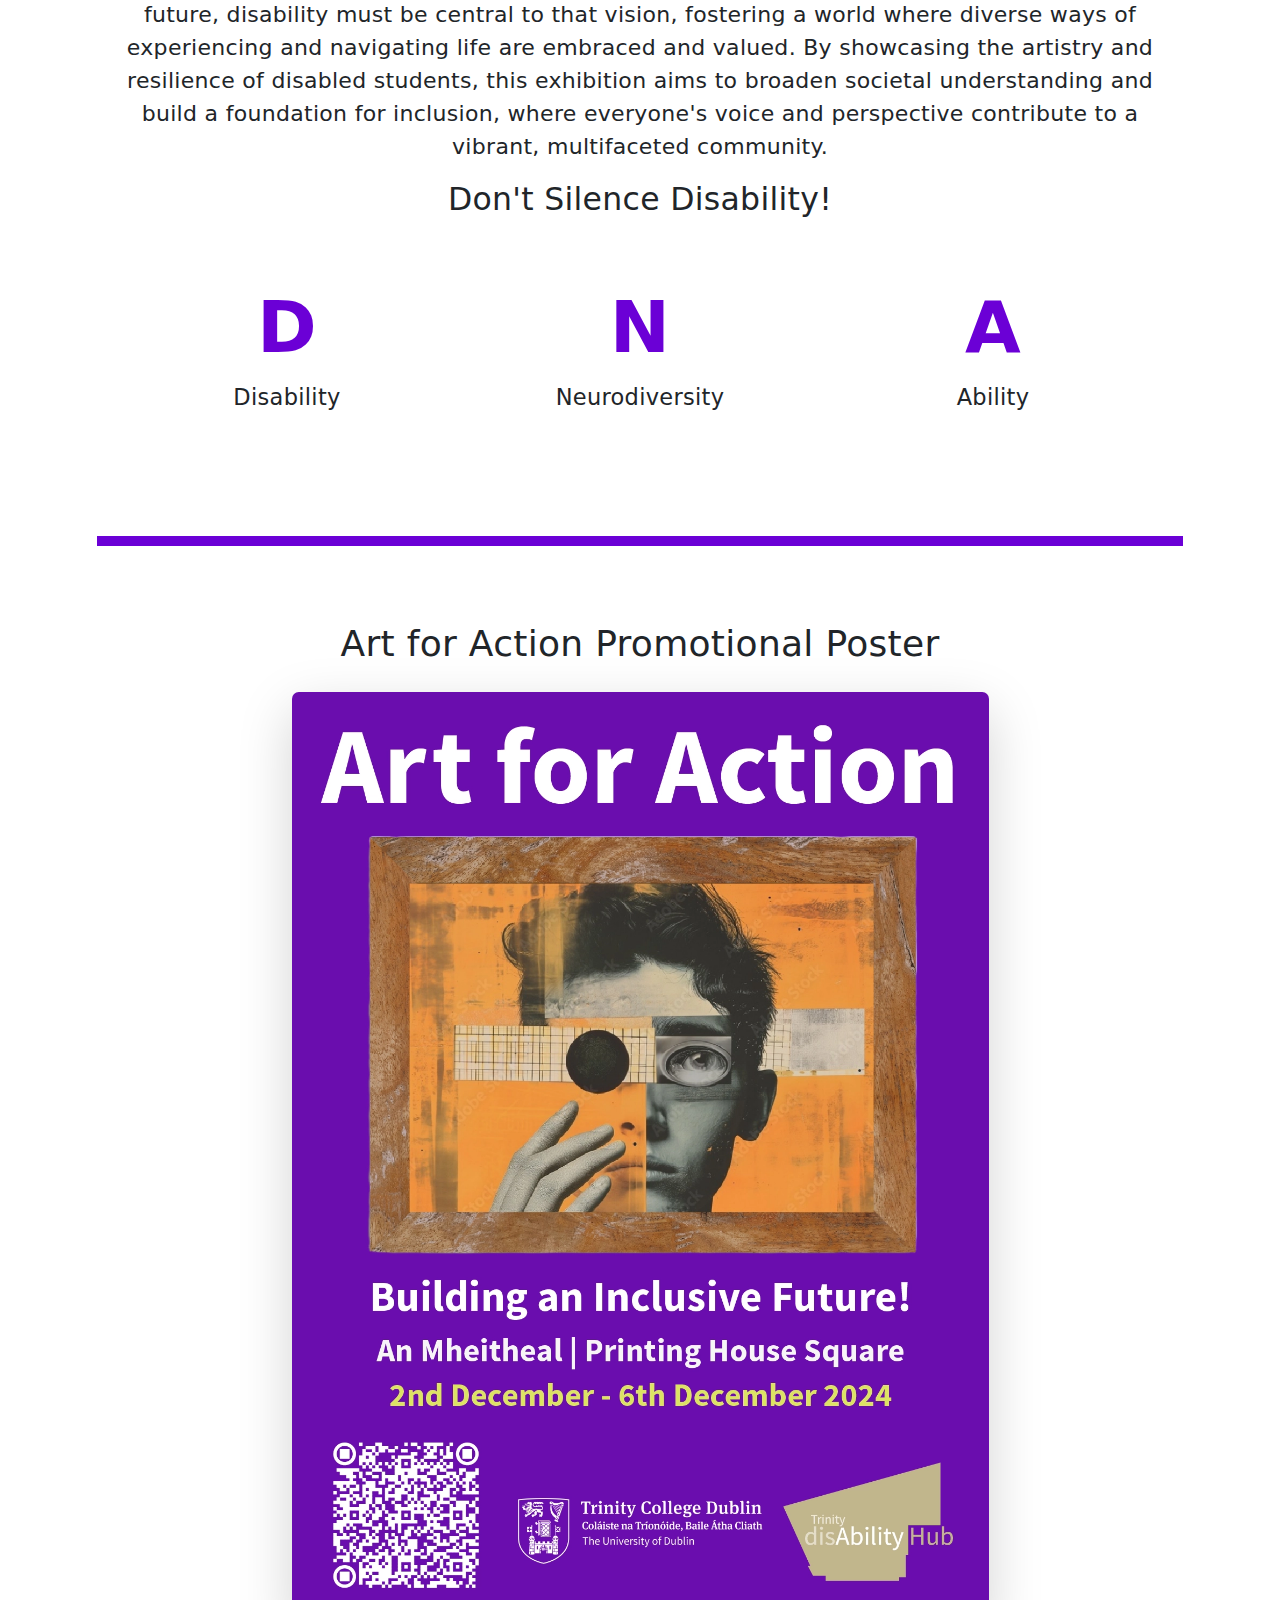
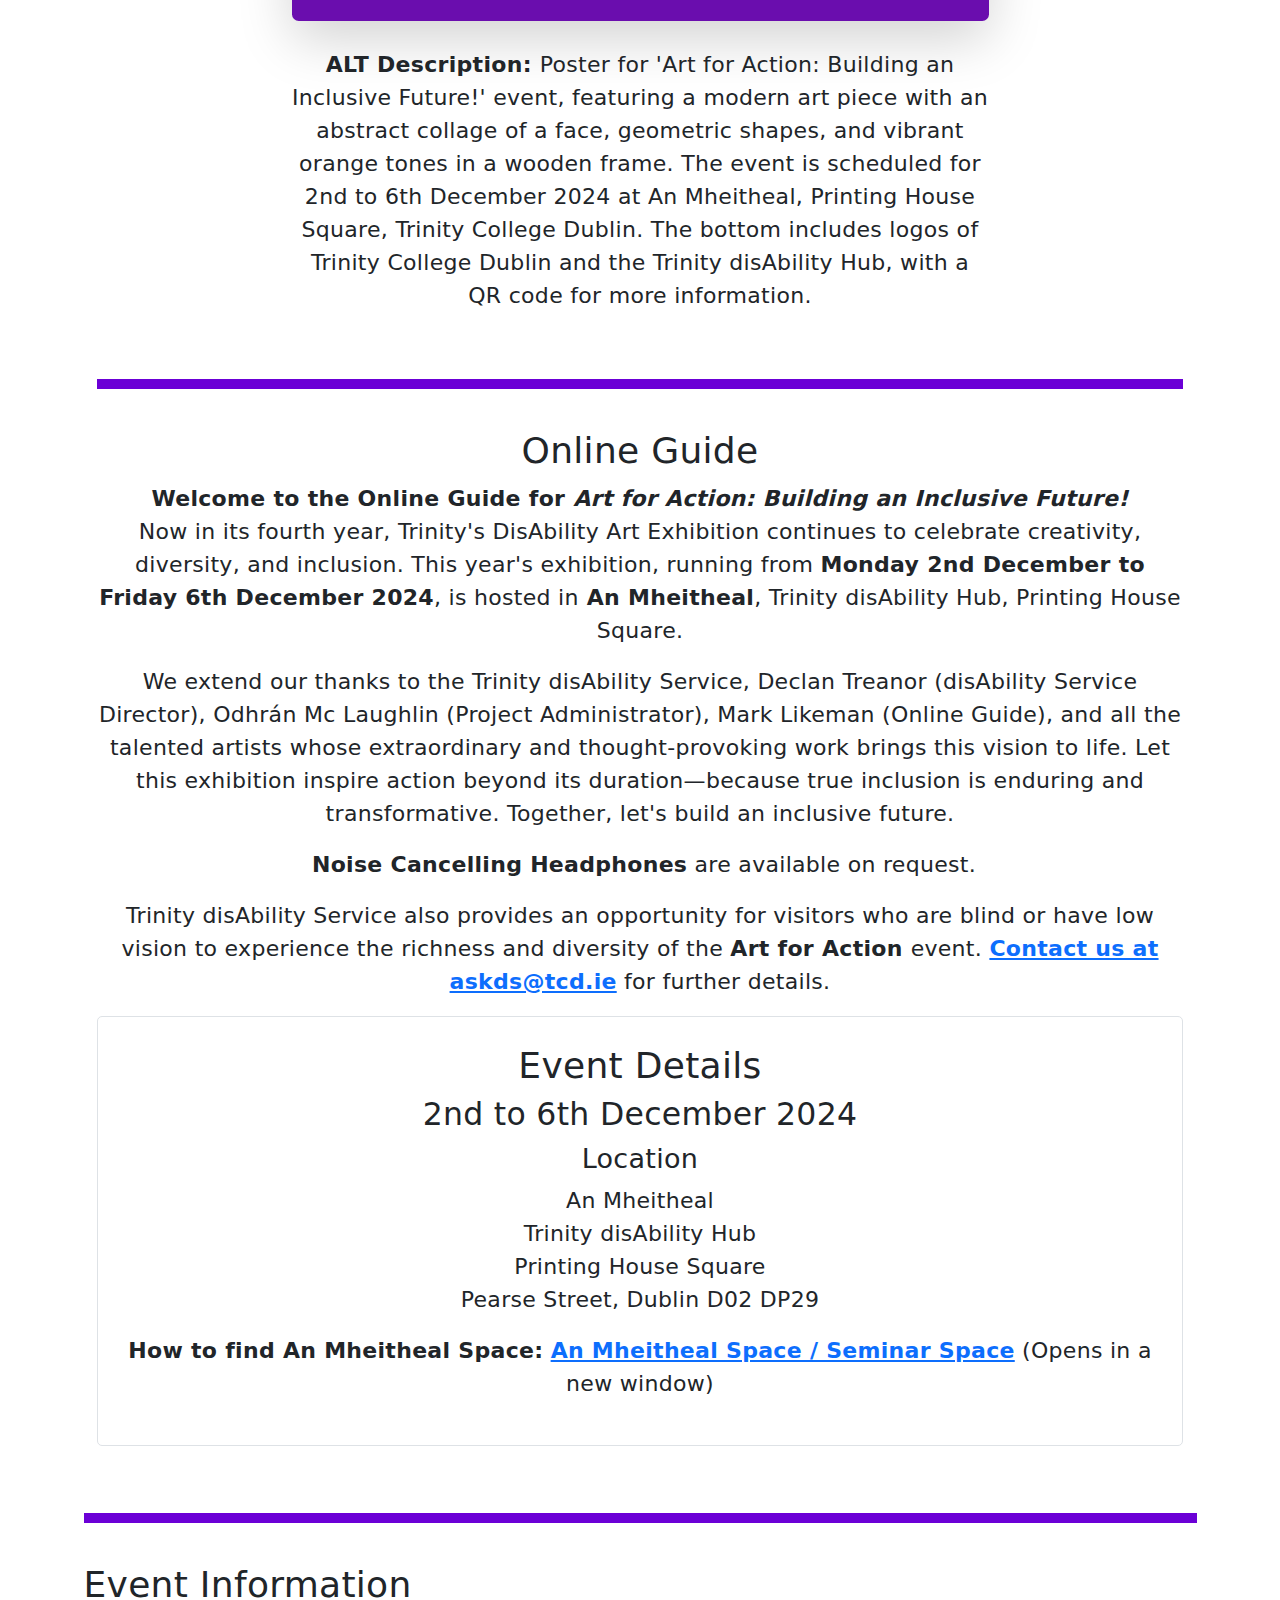
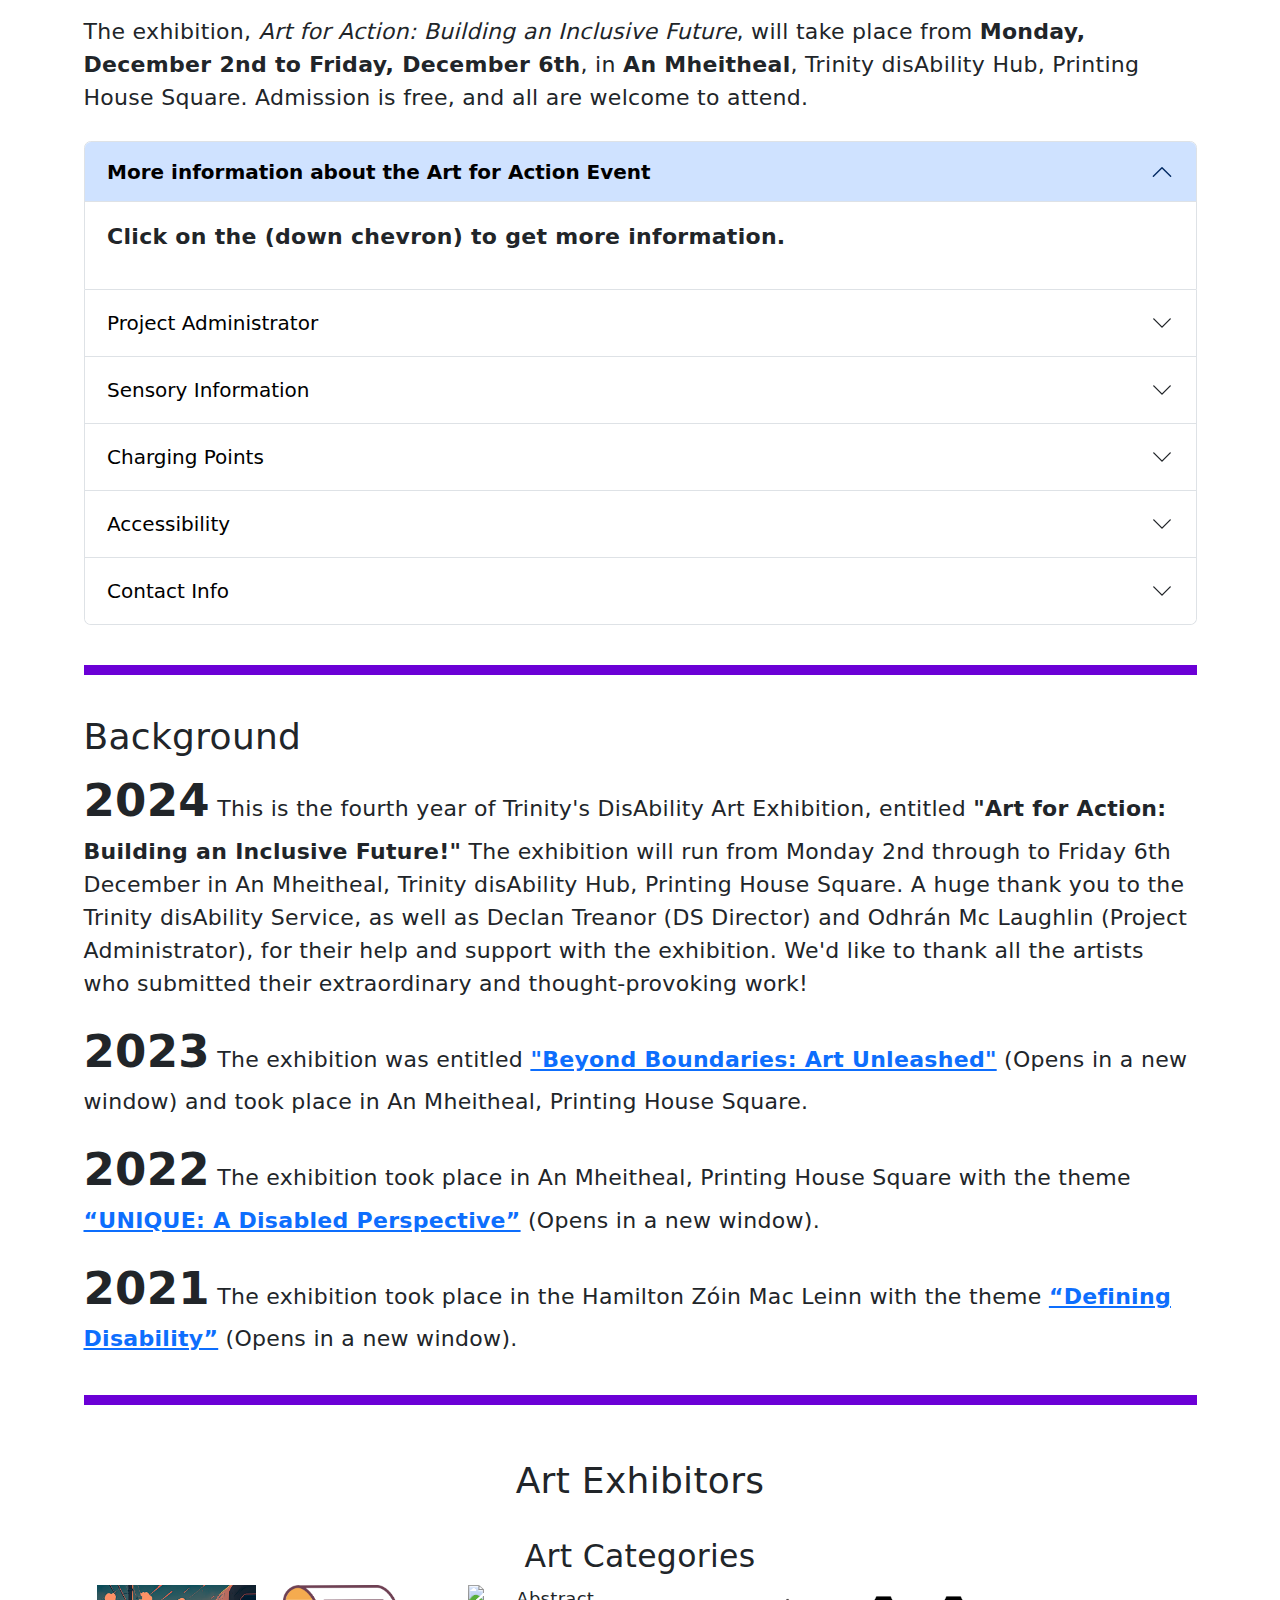
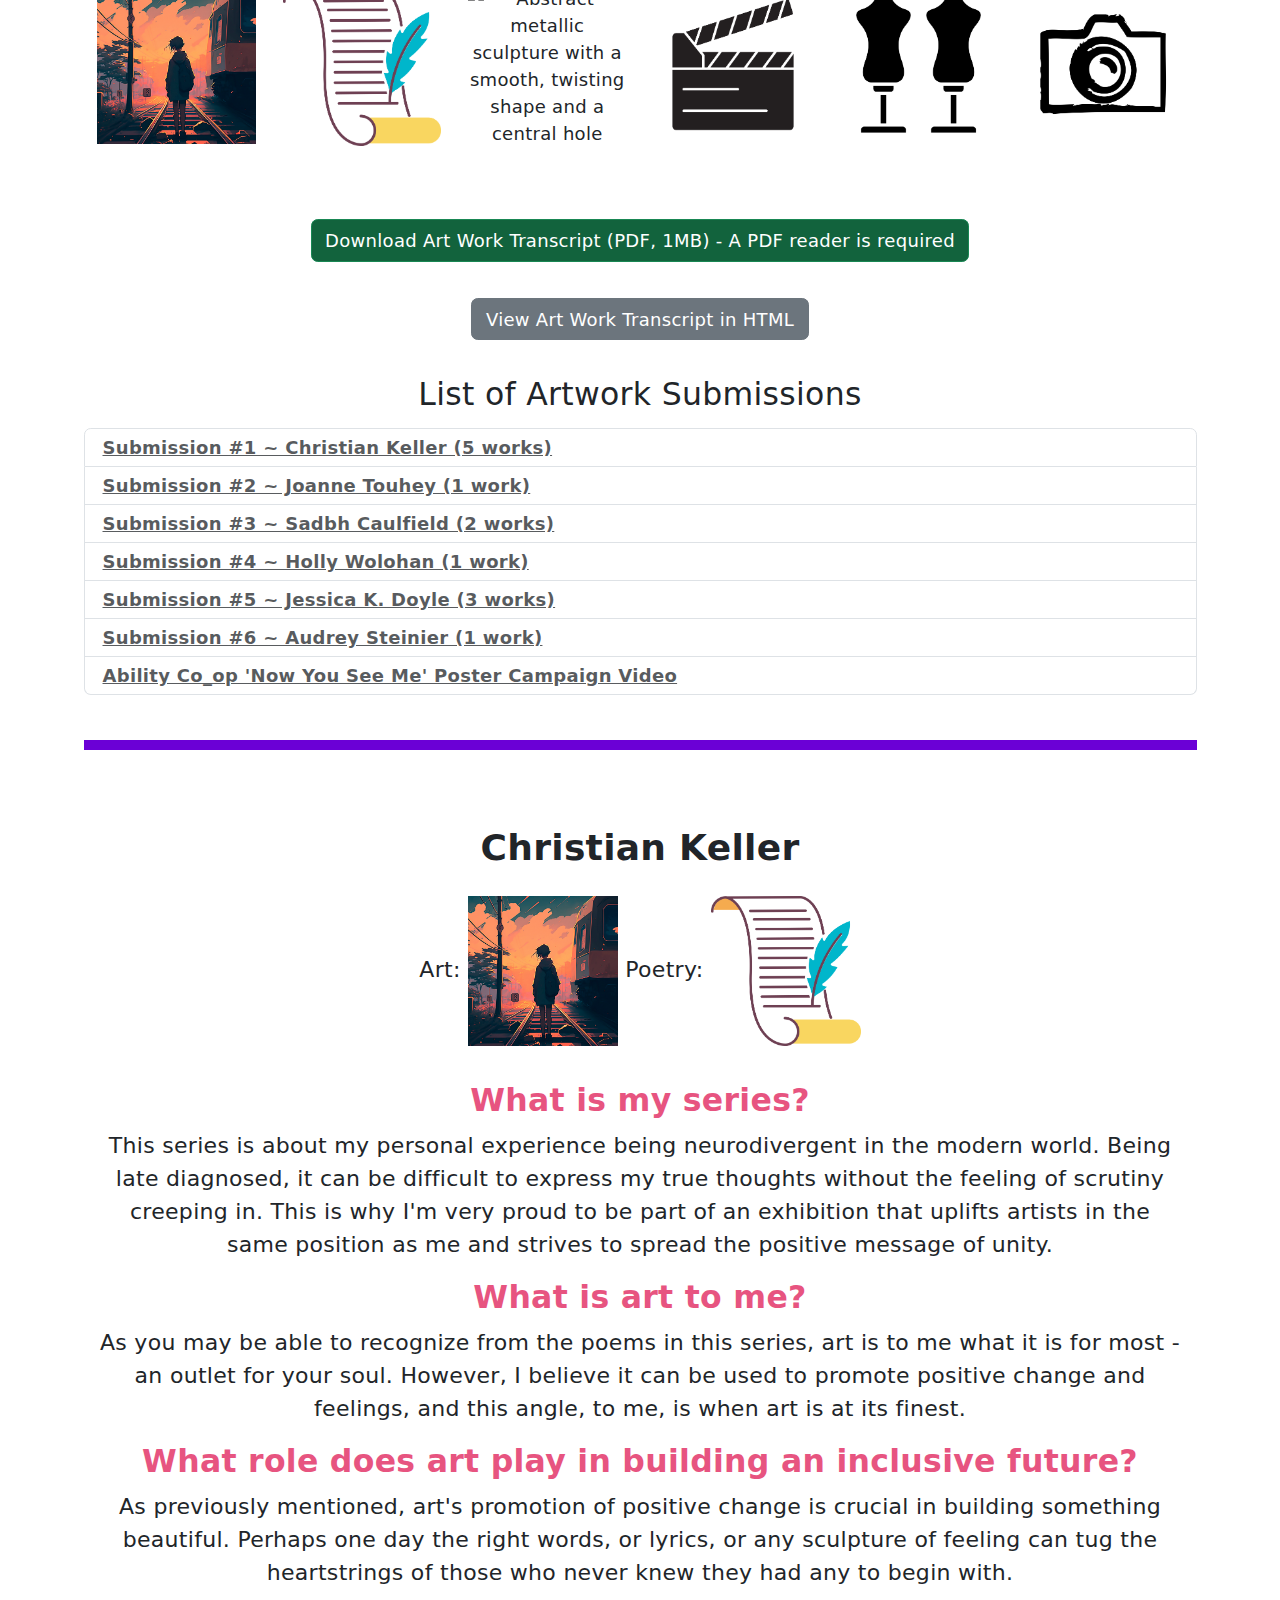
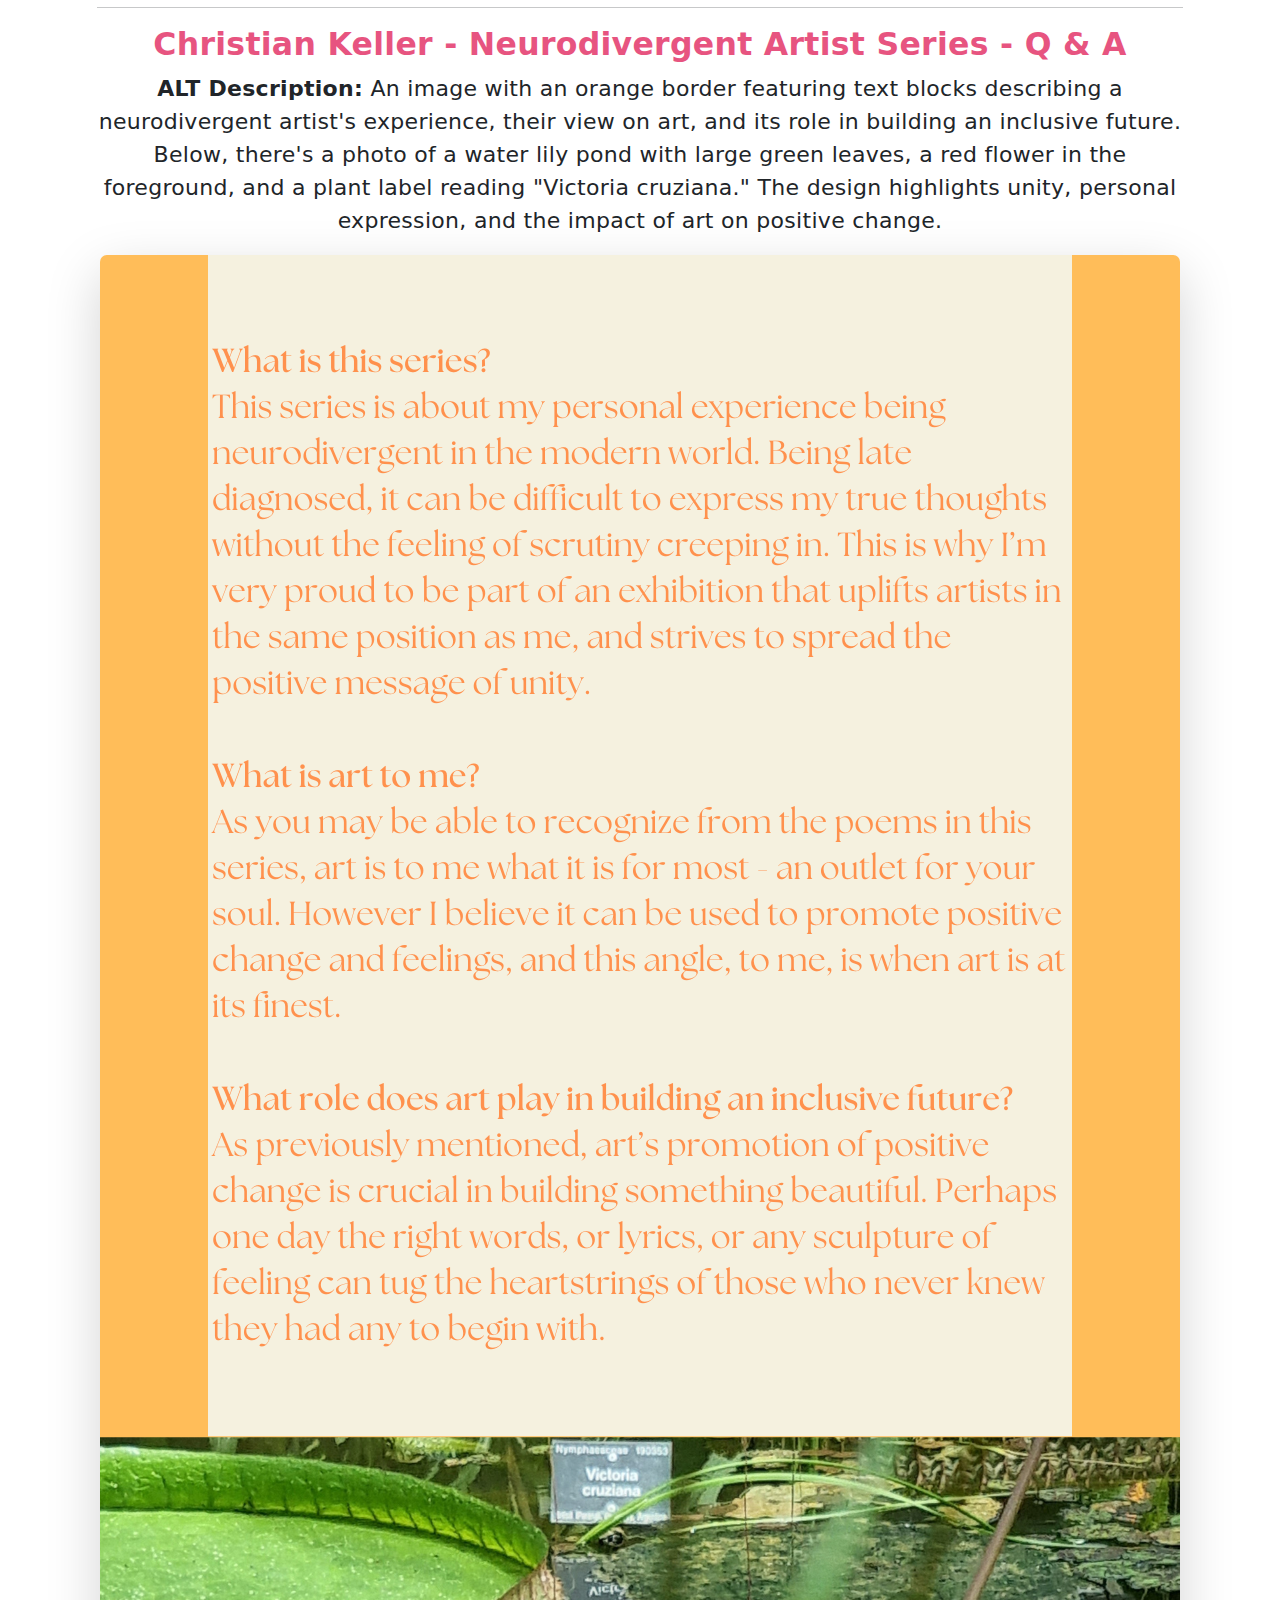
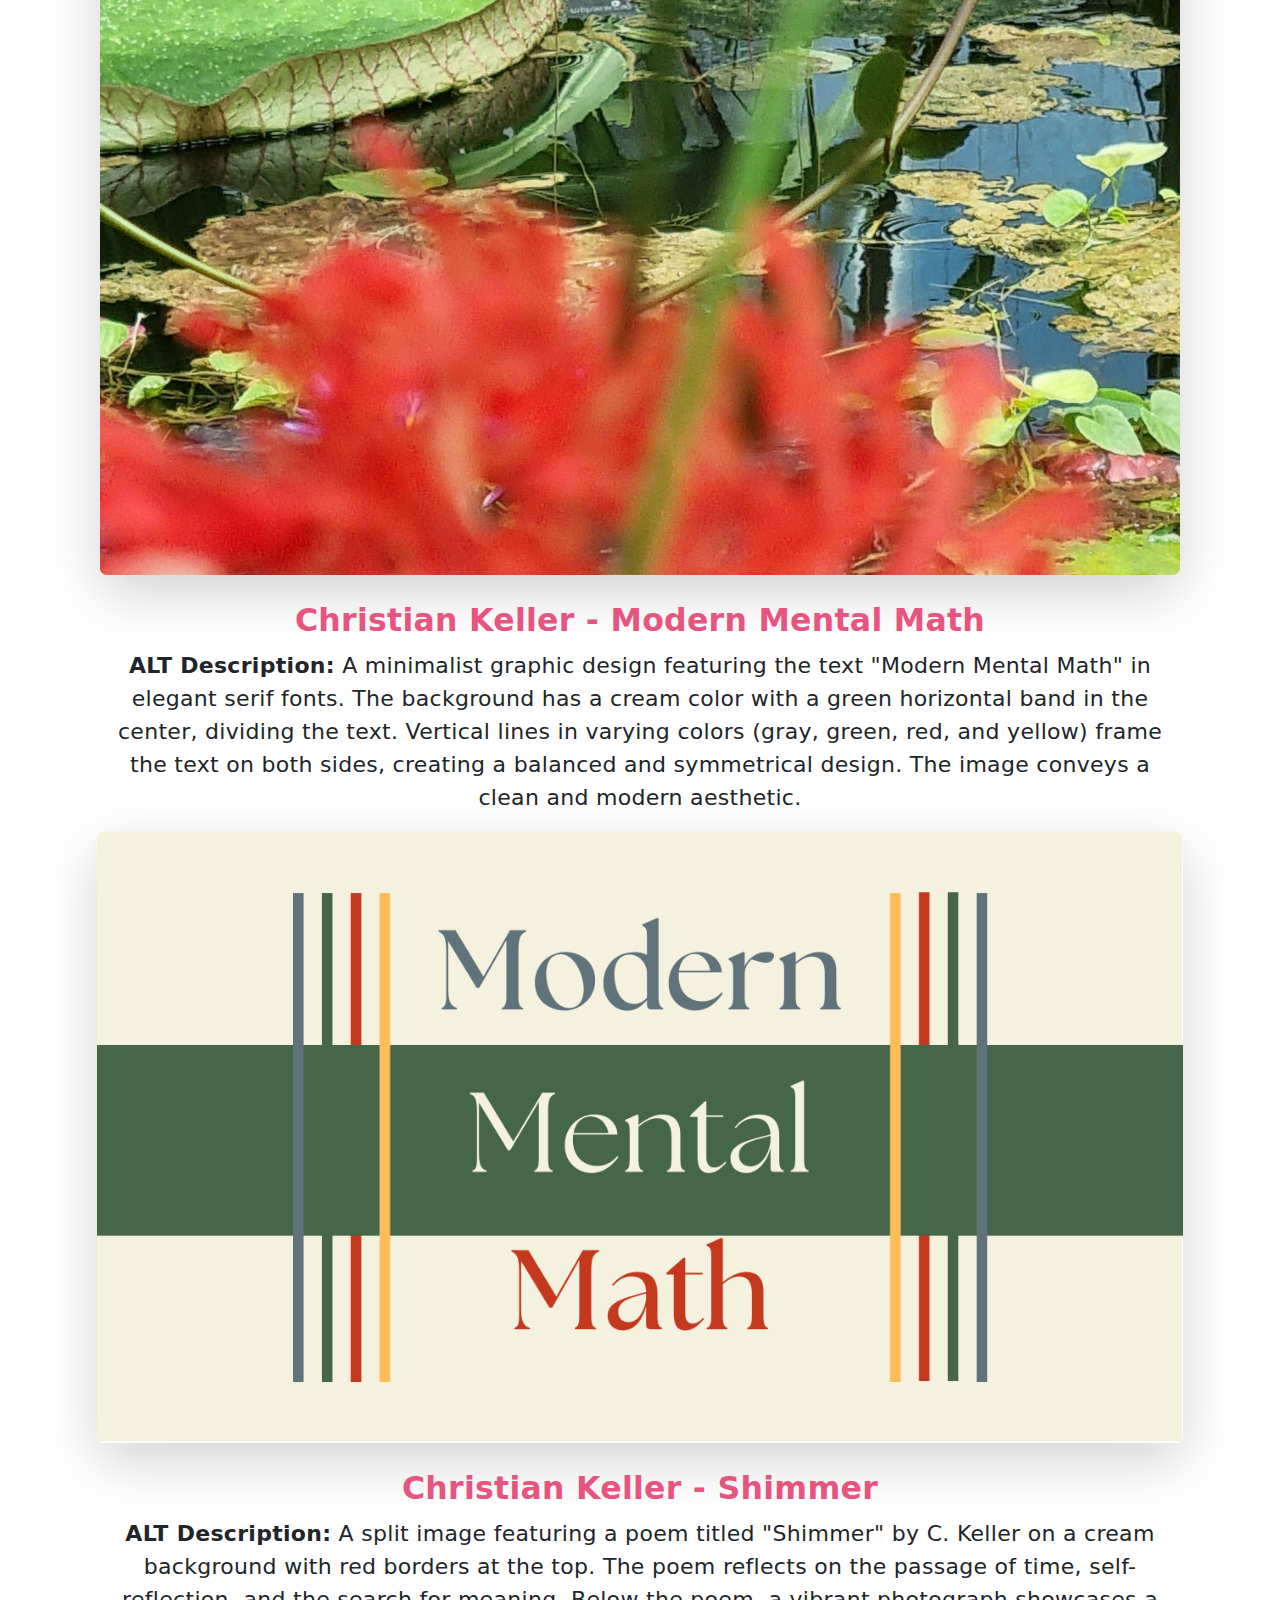
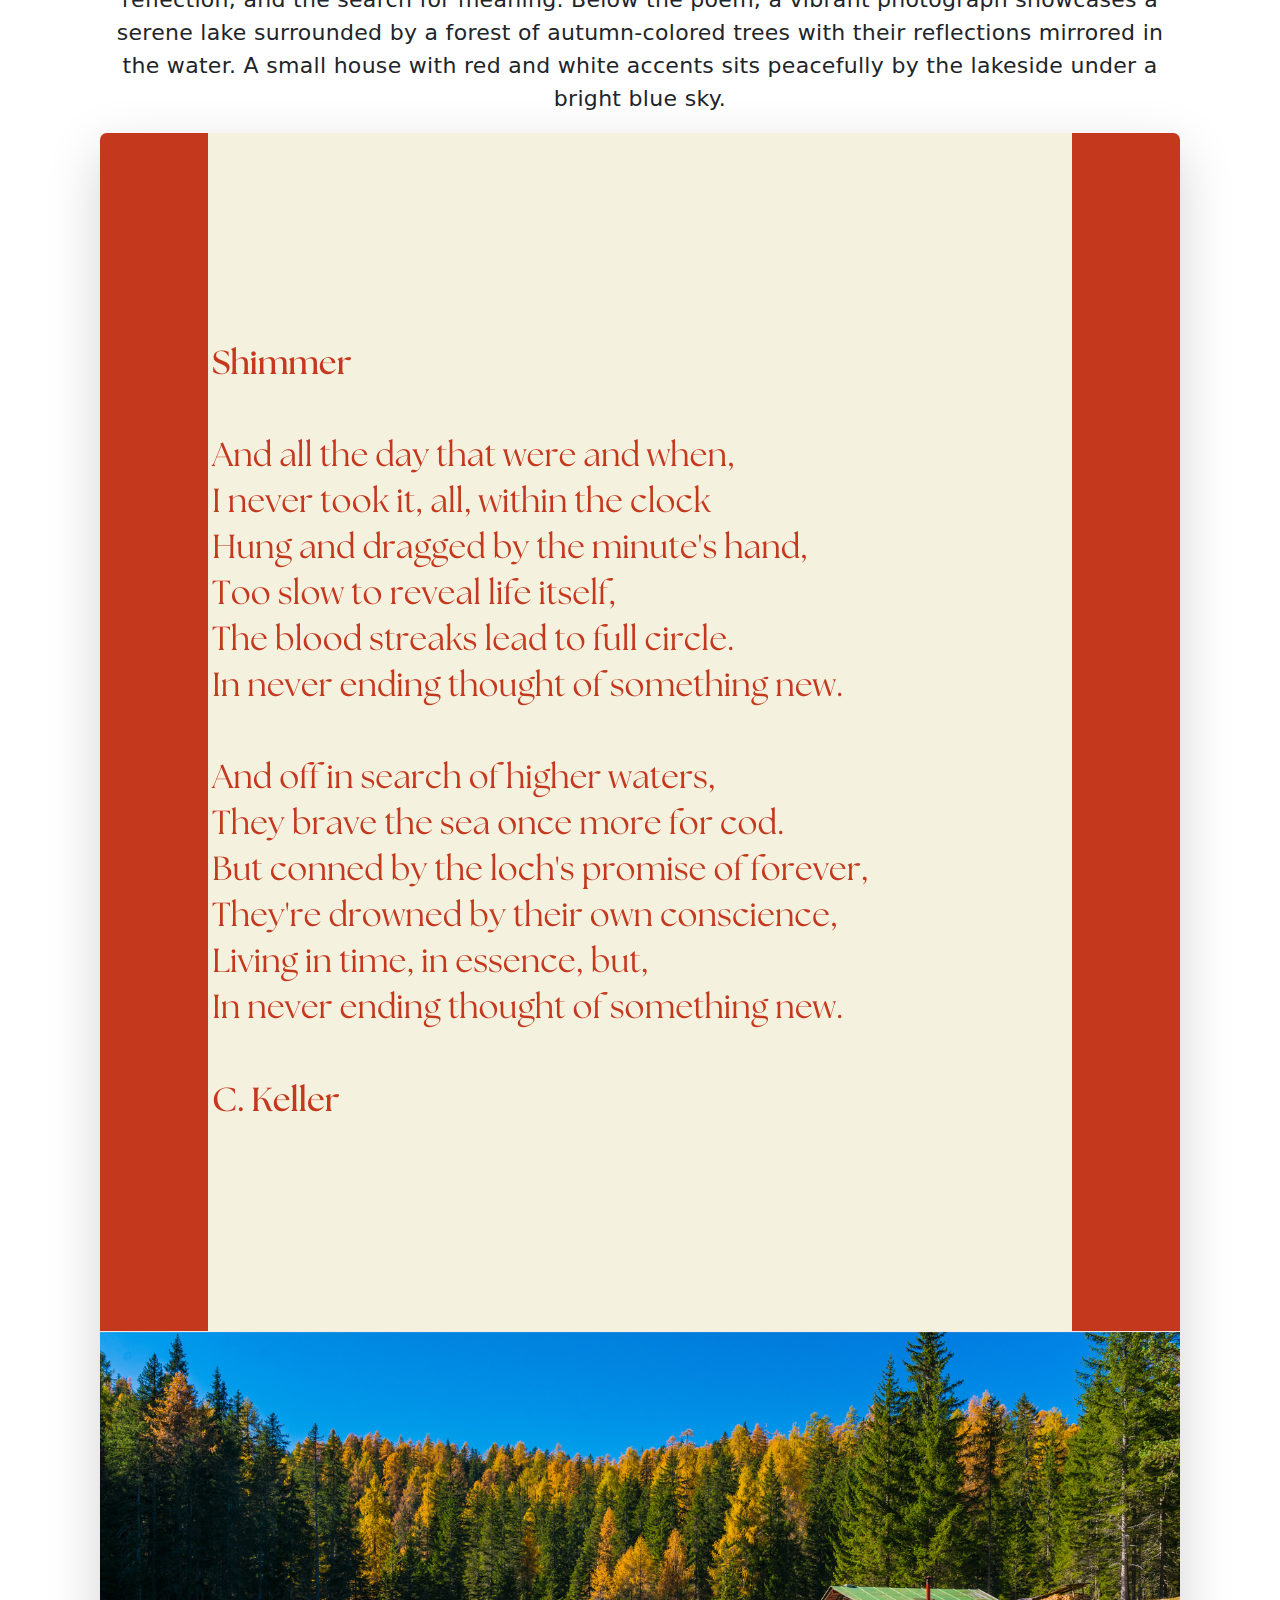
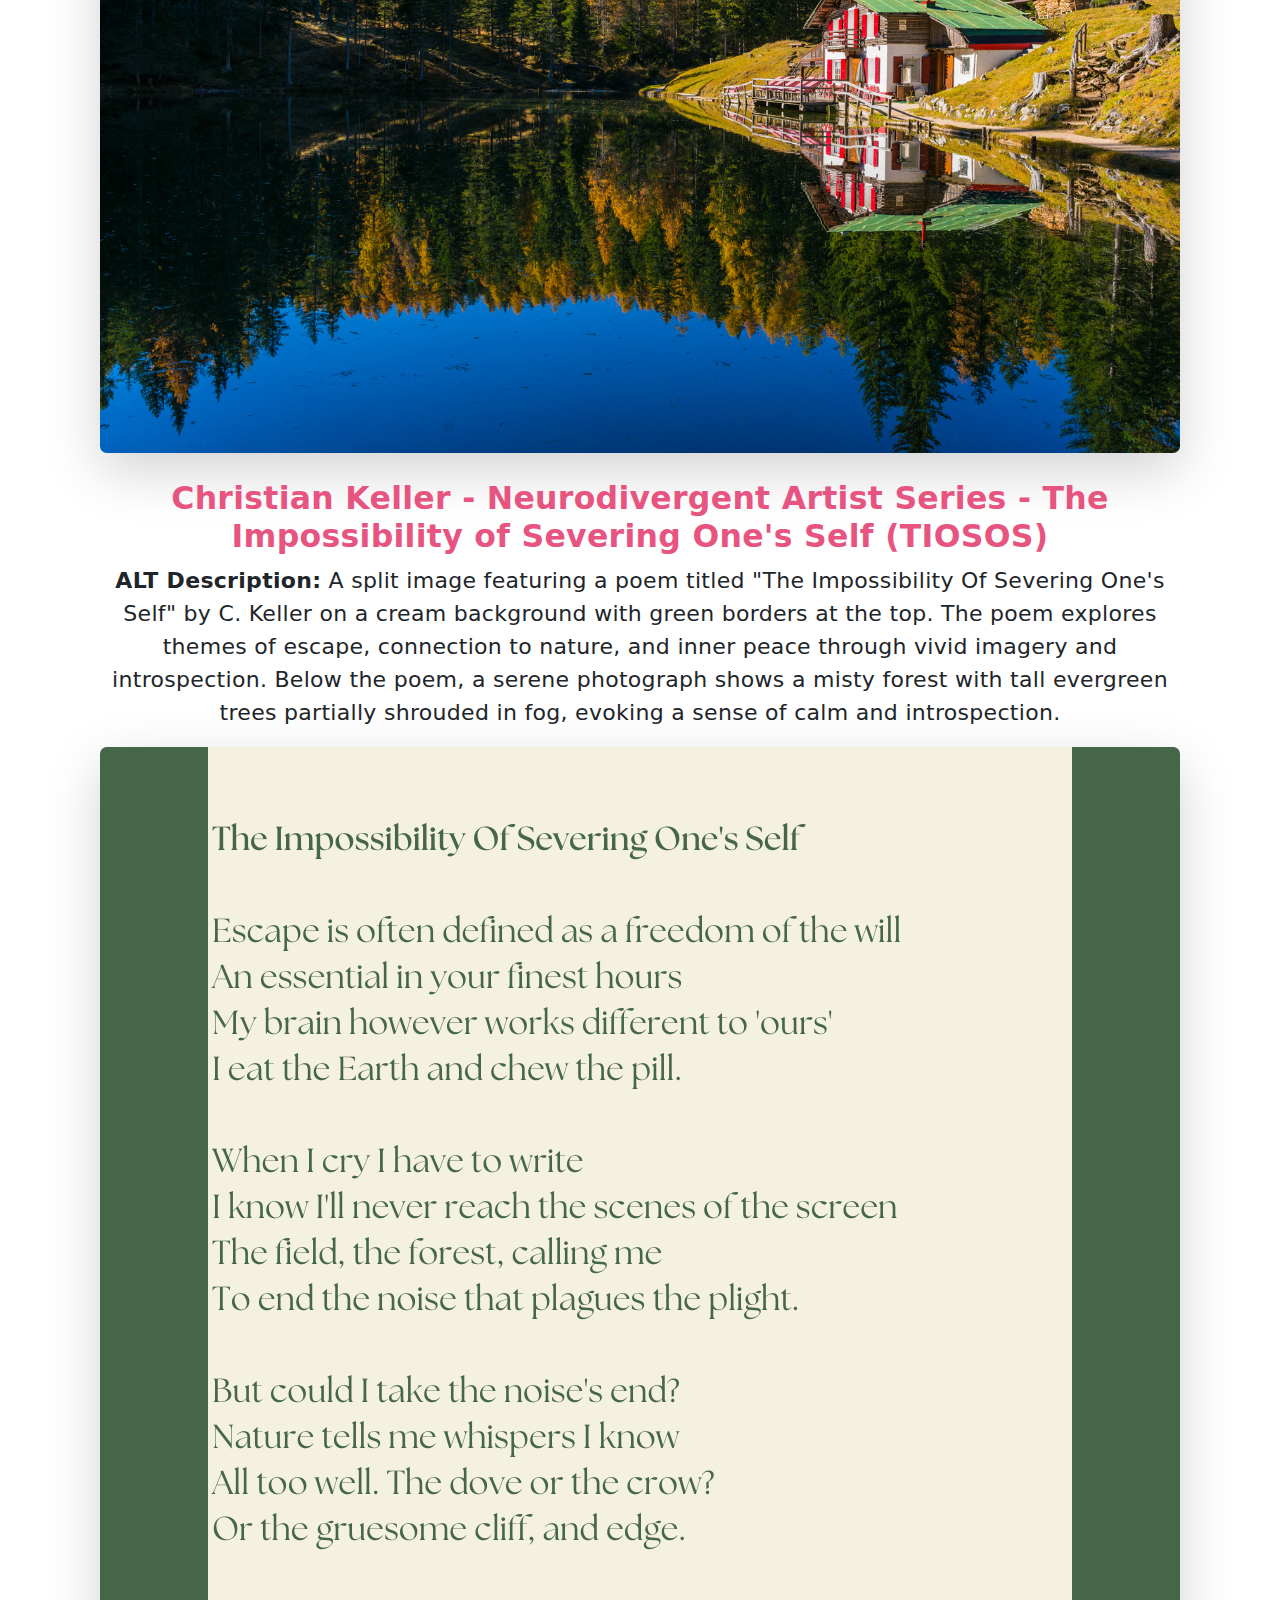
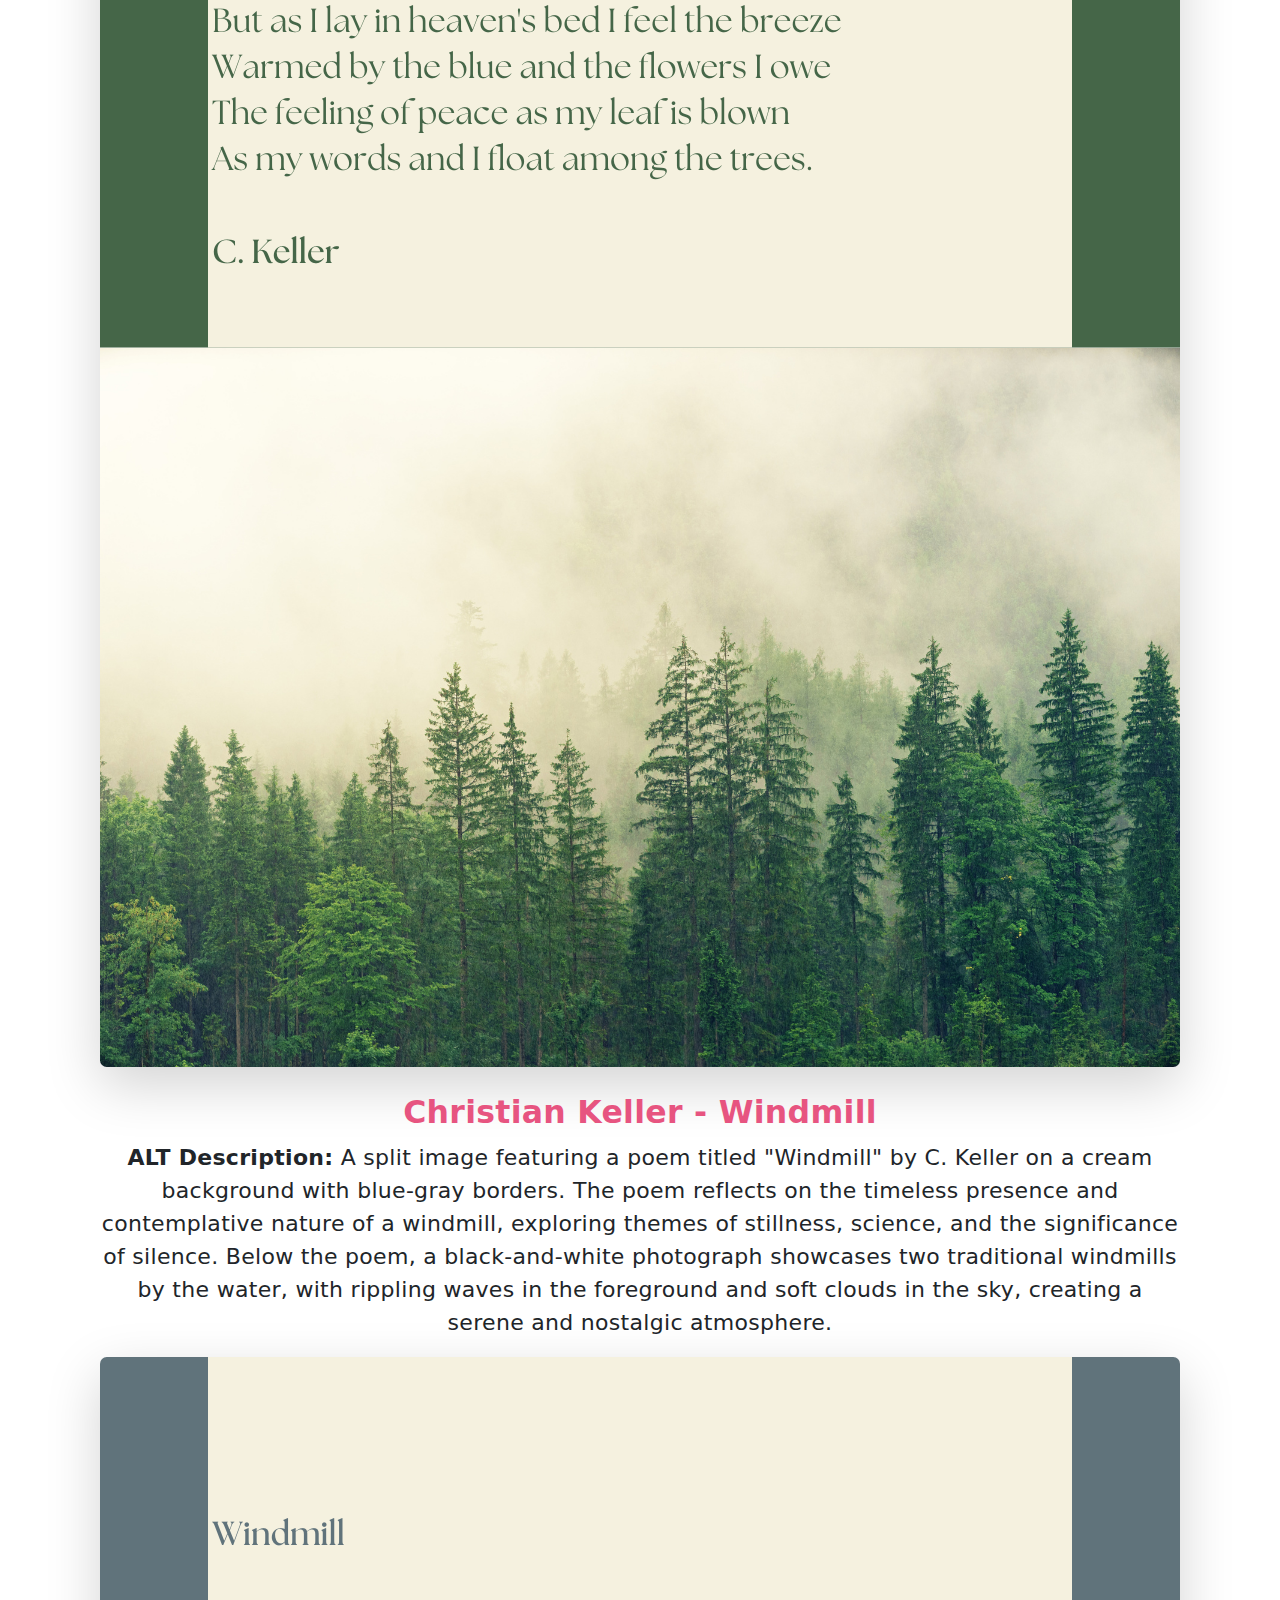
==== commit 72813ae2: "updated year to 2025 in footer section" ====
--- a/index.html
+++ b/index.html
@@ -827,9 +827,9 @@
             </p>
           </div>
 
-          <h4 id="toc-heading" class="text-center">
+          <h3 id="toc-heading" class="text-center">
             List of Artwork Submissions
-          </h4>
+          </h3>
           <div class="list-group fs-3">
             <ul class="list-group">
               <li class="list-group-item">
@@ -1685,15 +1685,16 @@
           <div class="row">
             <div class="col-md-8 mx-auto text-center">
               <!-- Heading -->
-              <h2 class="mb-4" tabindex="0">
+              <h3 class="mb-4" tabindex="0">
                 Art for Action - Online Guide Feedback Form
-              </h2>
+              </h3>
               <!-- Description -->
               <p class="mb-4" tabindex="0">
                 We value your feedback! Please take a few moments to share your
-                thoughts about the website. Your insights will help us improve
-                accessibility and inclusivity. If you have any questions or need
-                assistance, email
+                thoughts about the Art for Action: Building an Inclusive Future!
+                Online Guide. Your insights will help us improve accessibility
+                and inclusivity. If you have any questions or need assistance,
+                email
                 <a href="mailto:askds@tcd.ie">Trinity disAbility Service</a> at
                 <strong>askds@tcd.ie</strong>.
               </p>
@@ -1776,7 +1777,7 @@
                 width="50"
                 height="50"
             /></a>
-            <h4 class="mt-2 mb-2">2024 © Art for Action</h4>
+            <h4 class="mt-2 mb-2">2025 | Art for Action</h4>
           </div>
         </div>
       </div>
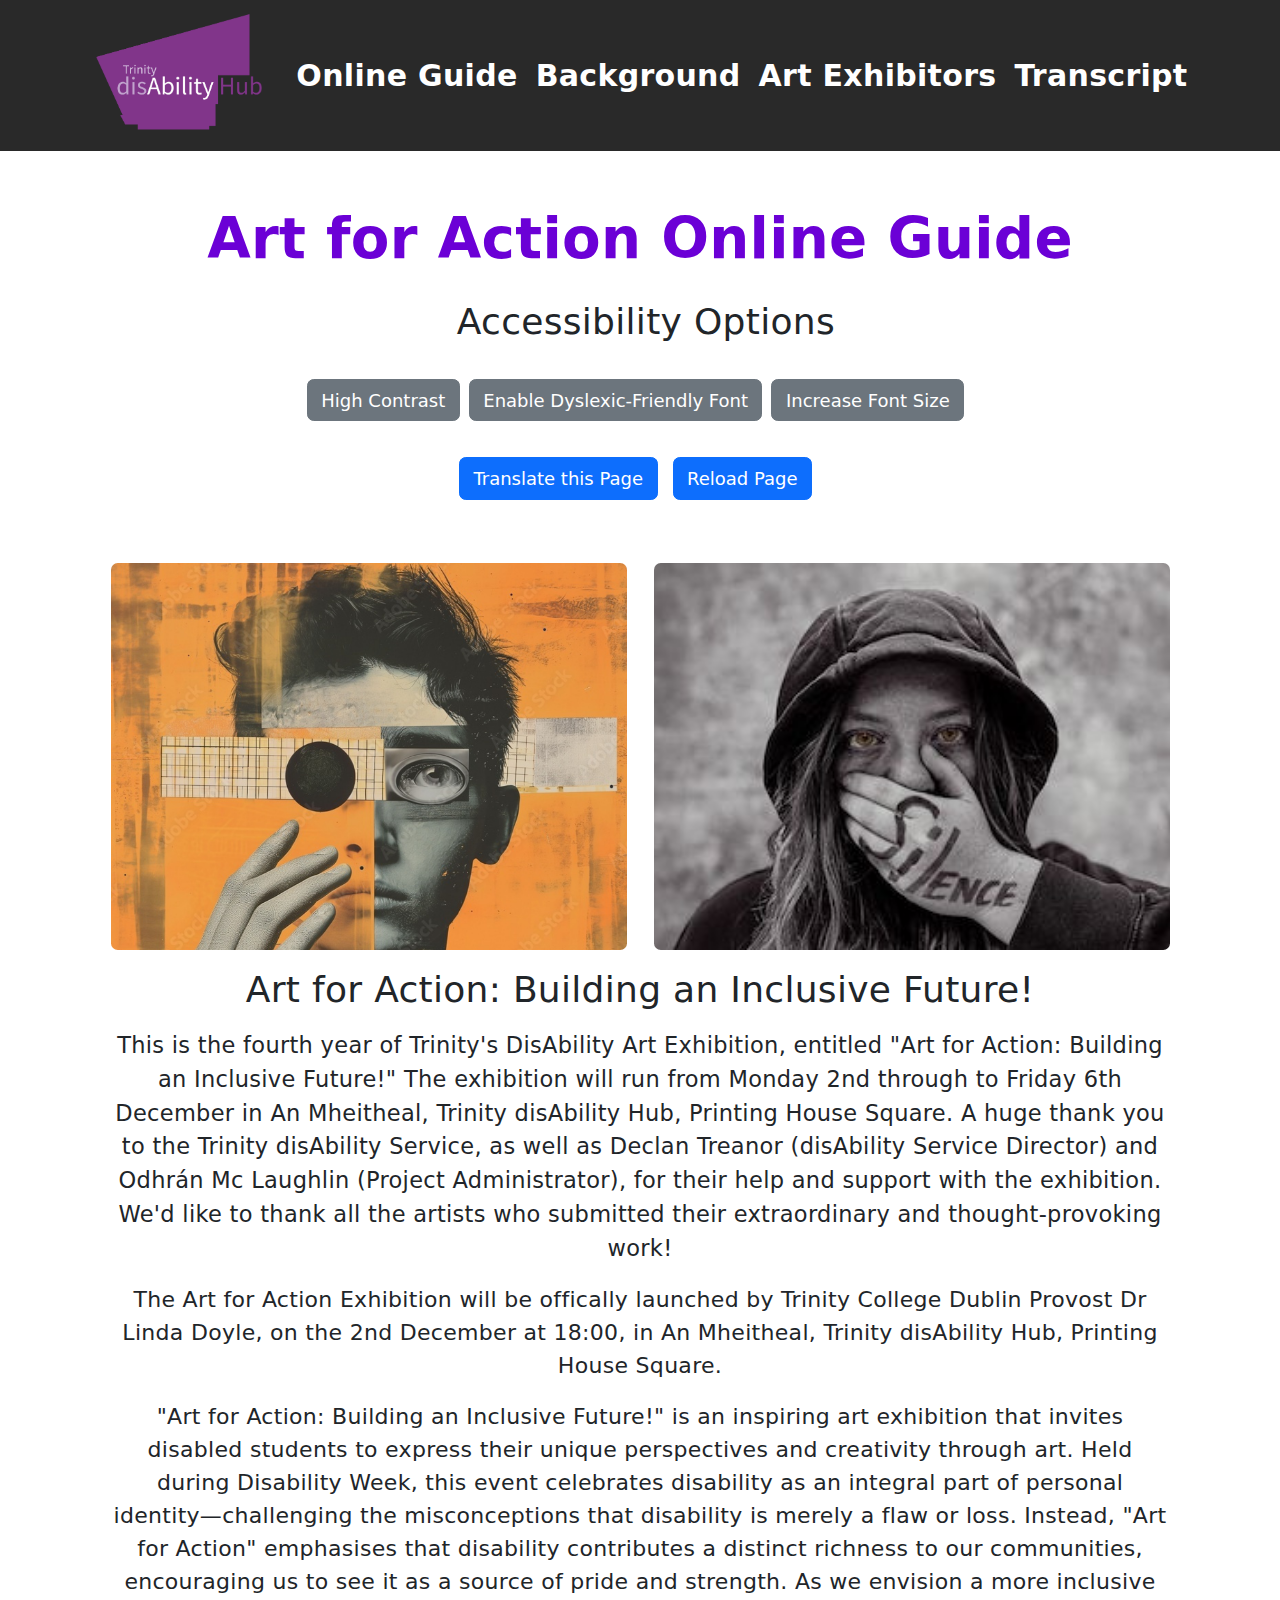
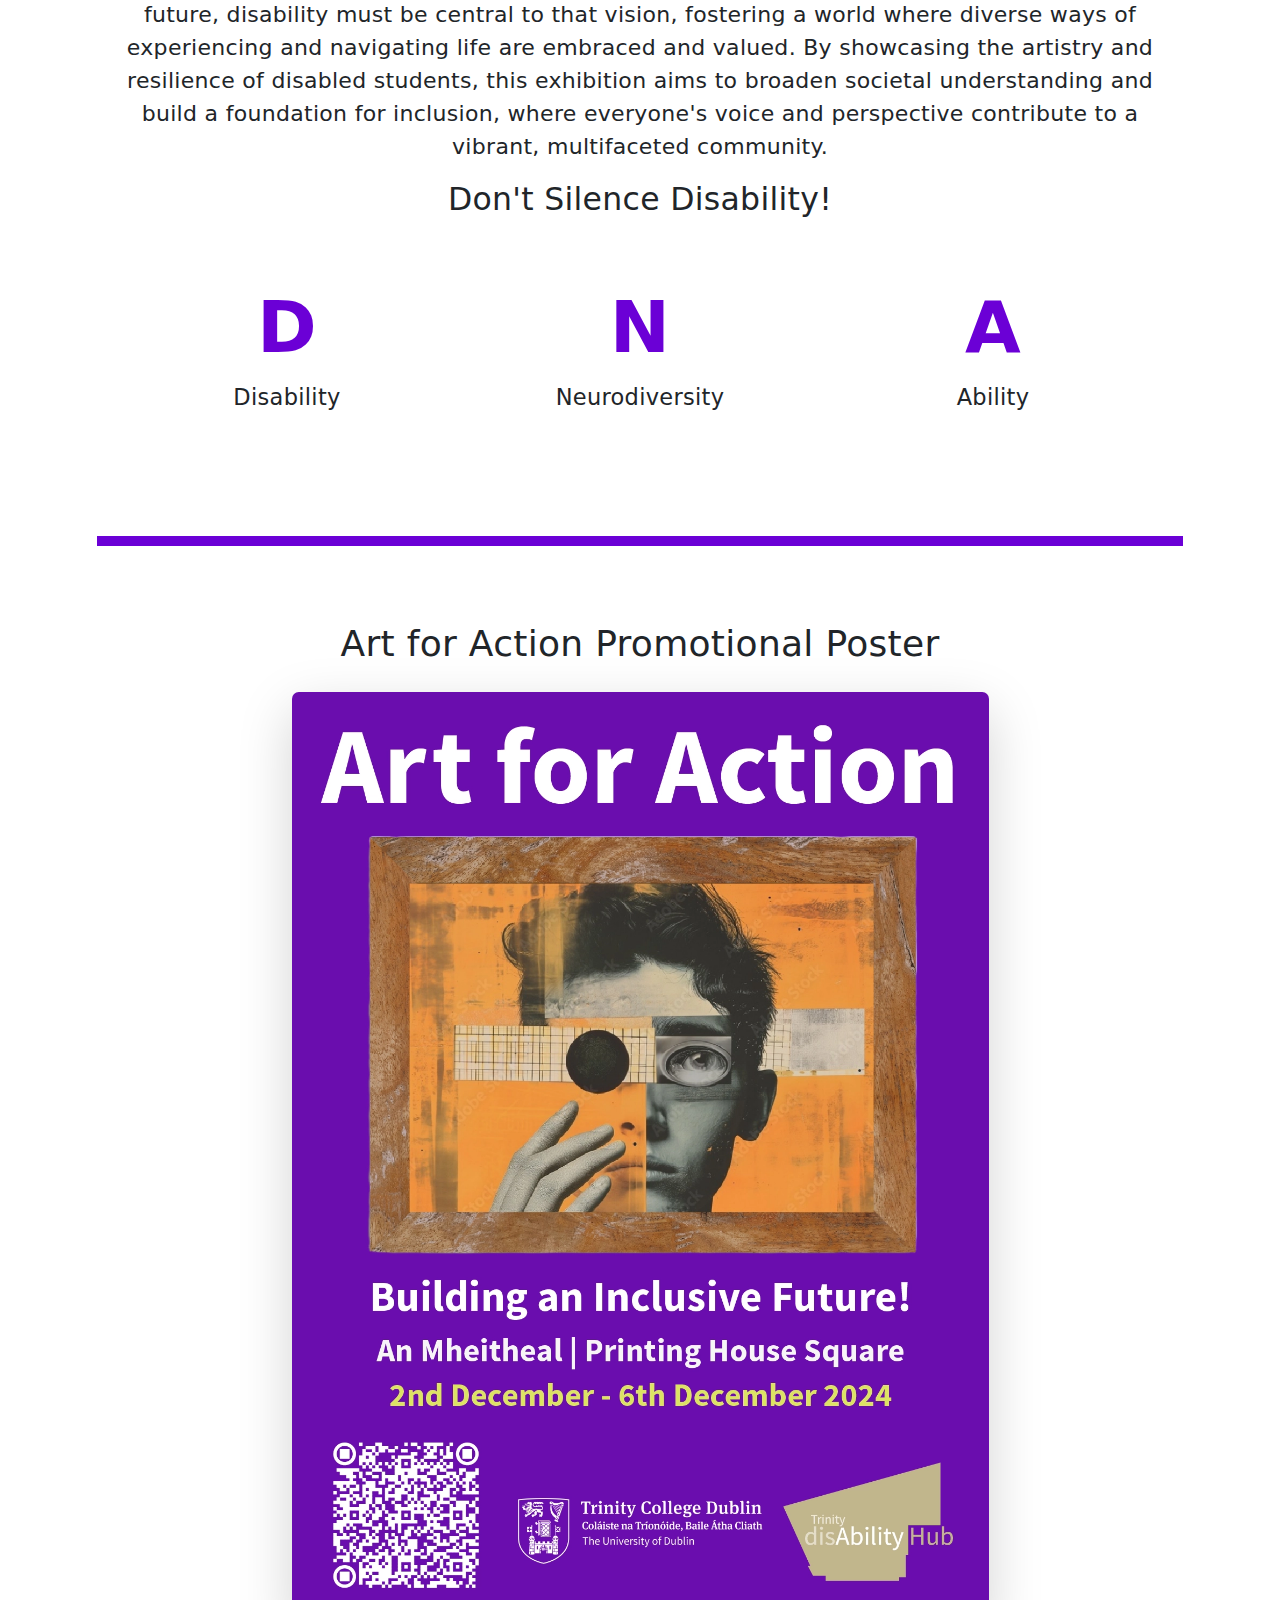
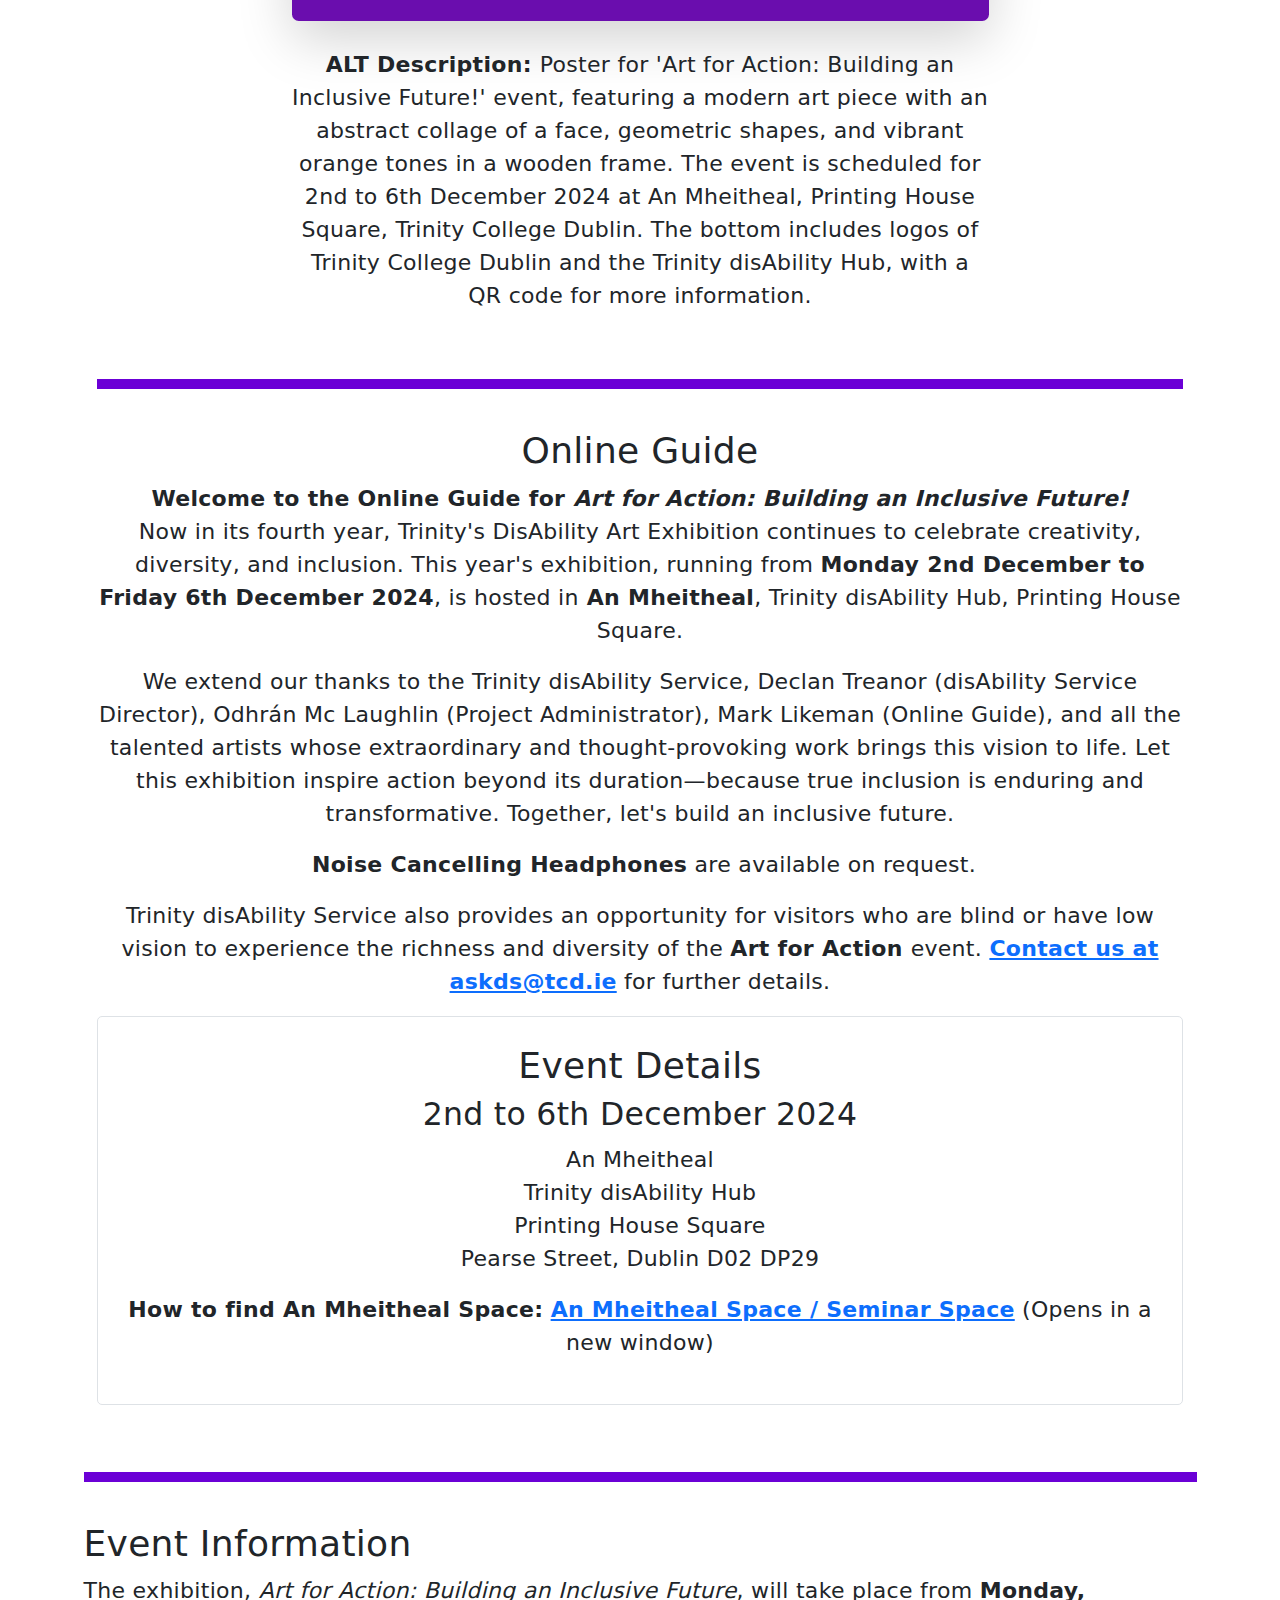
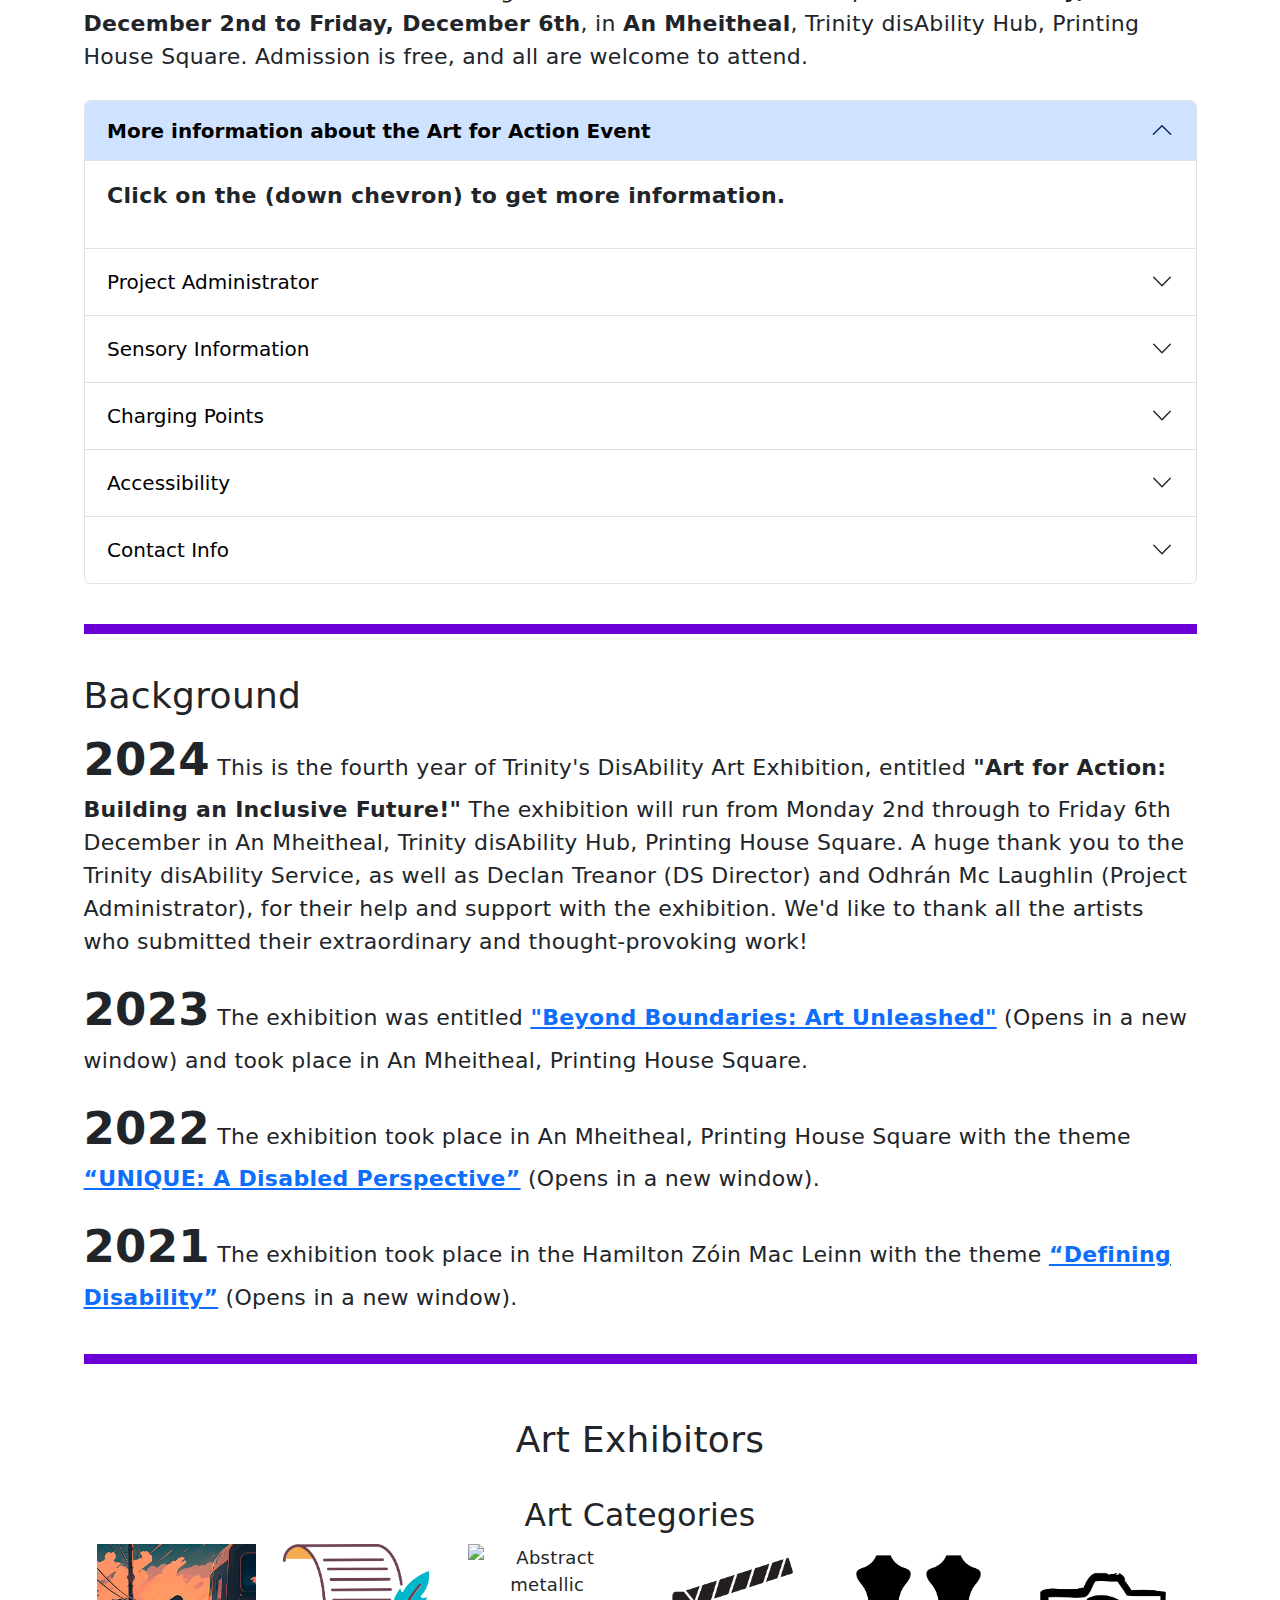
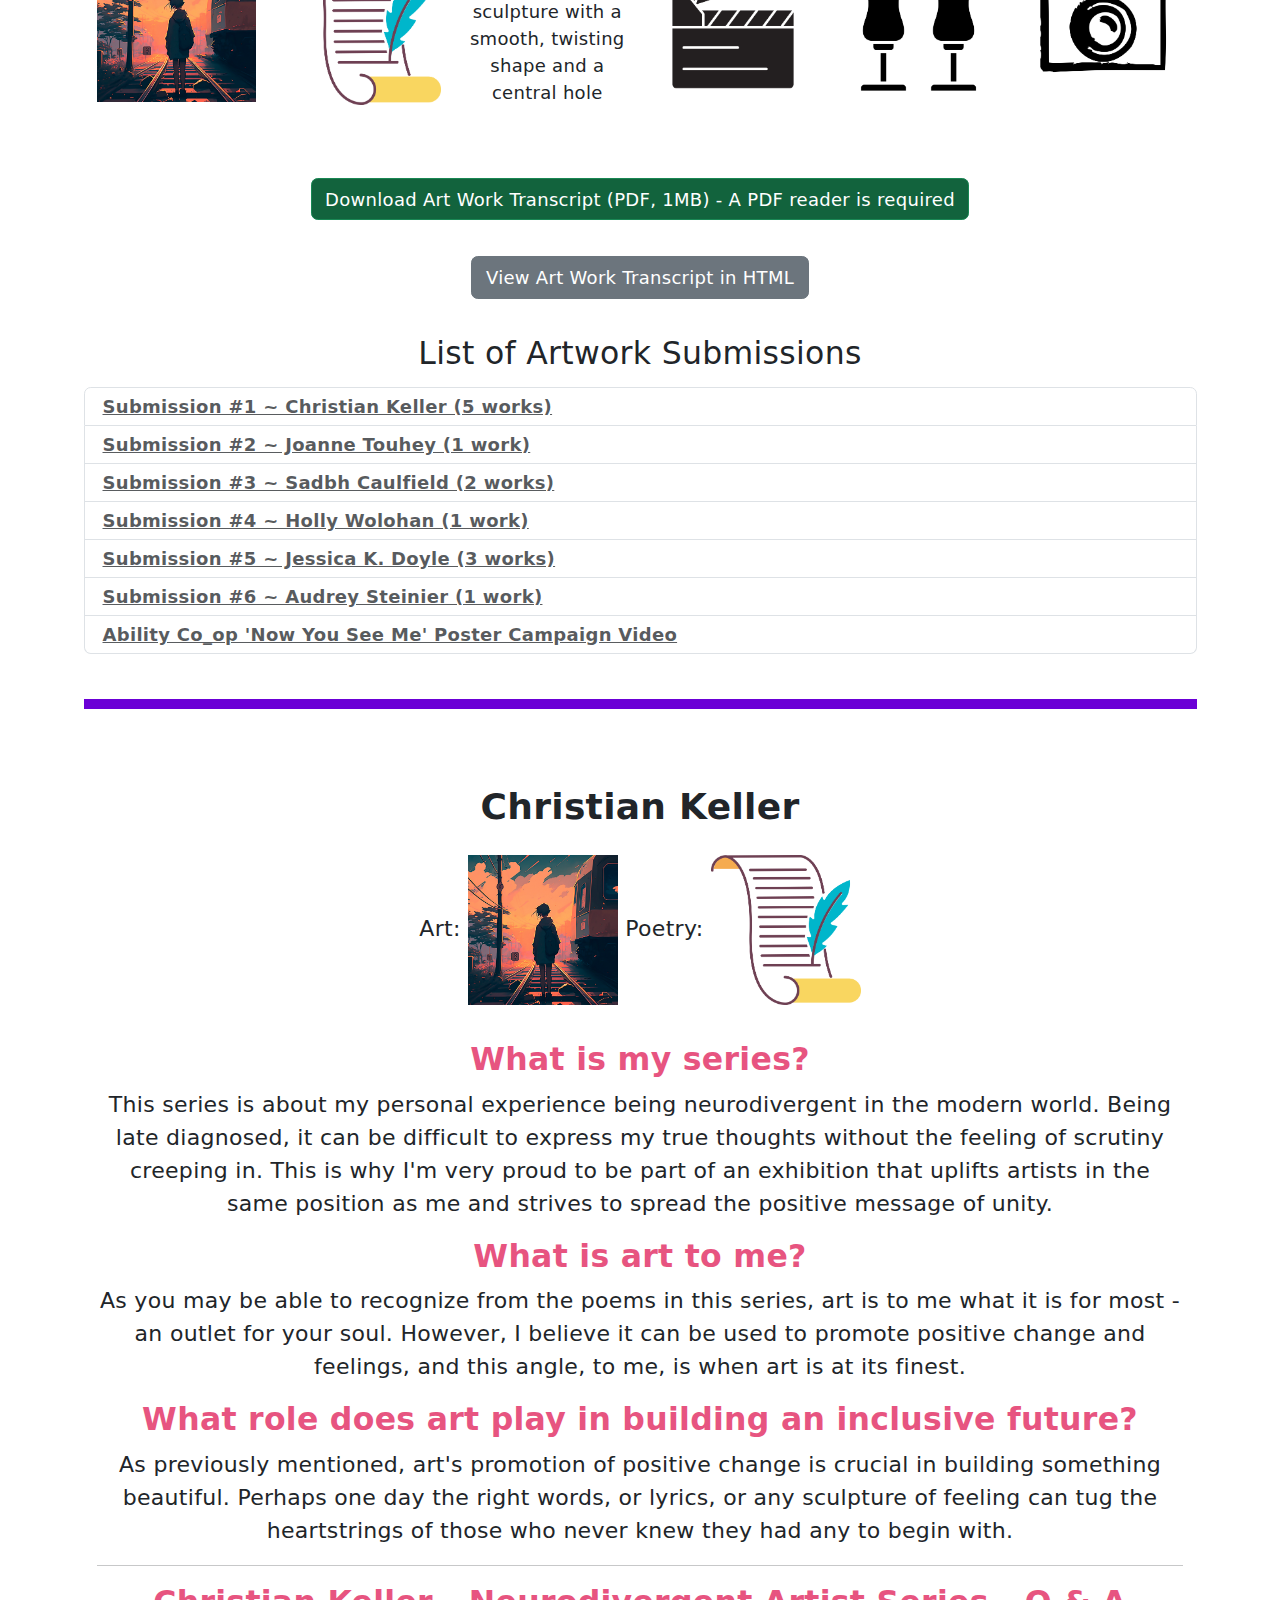
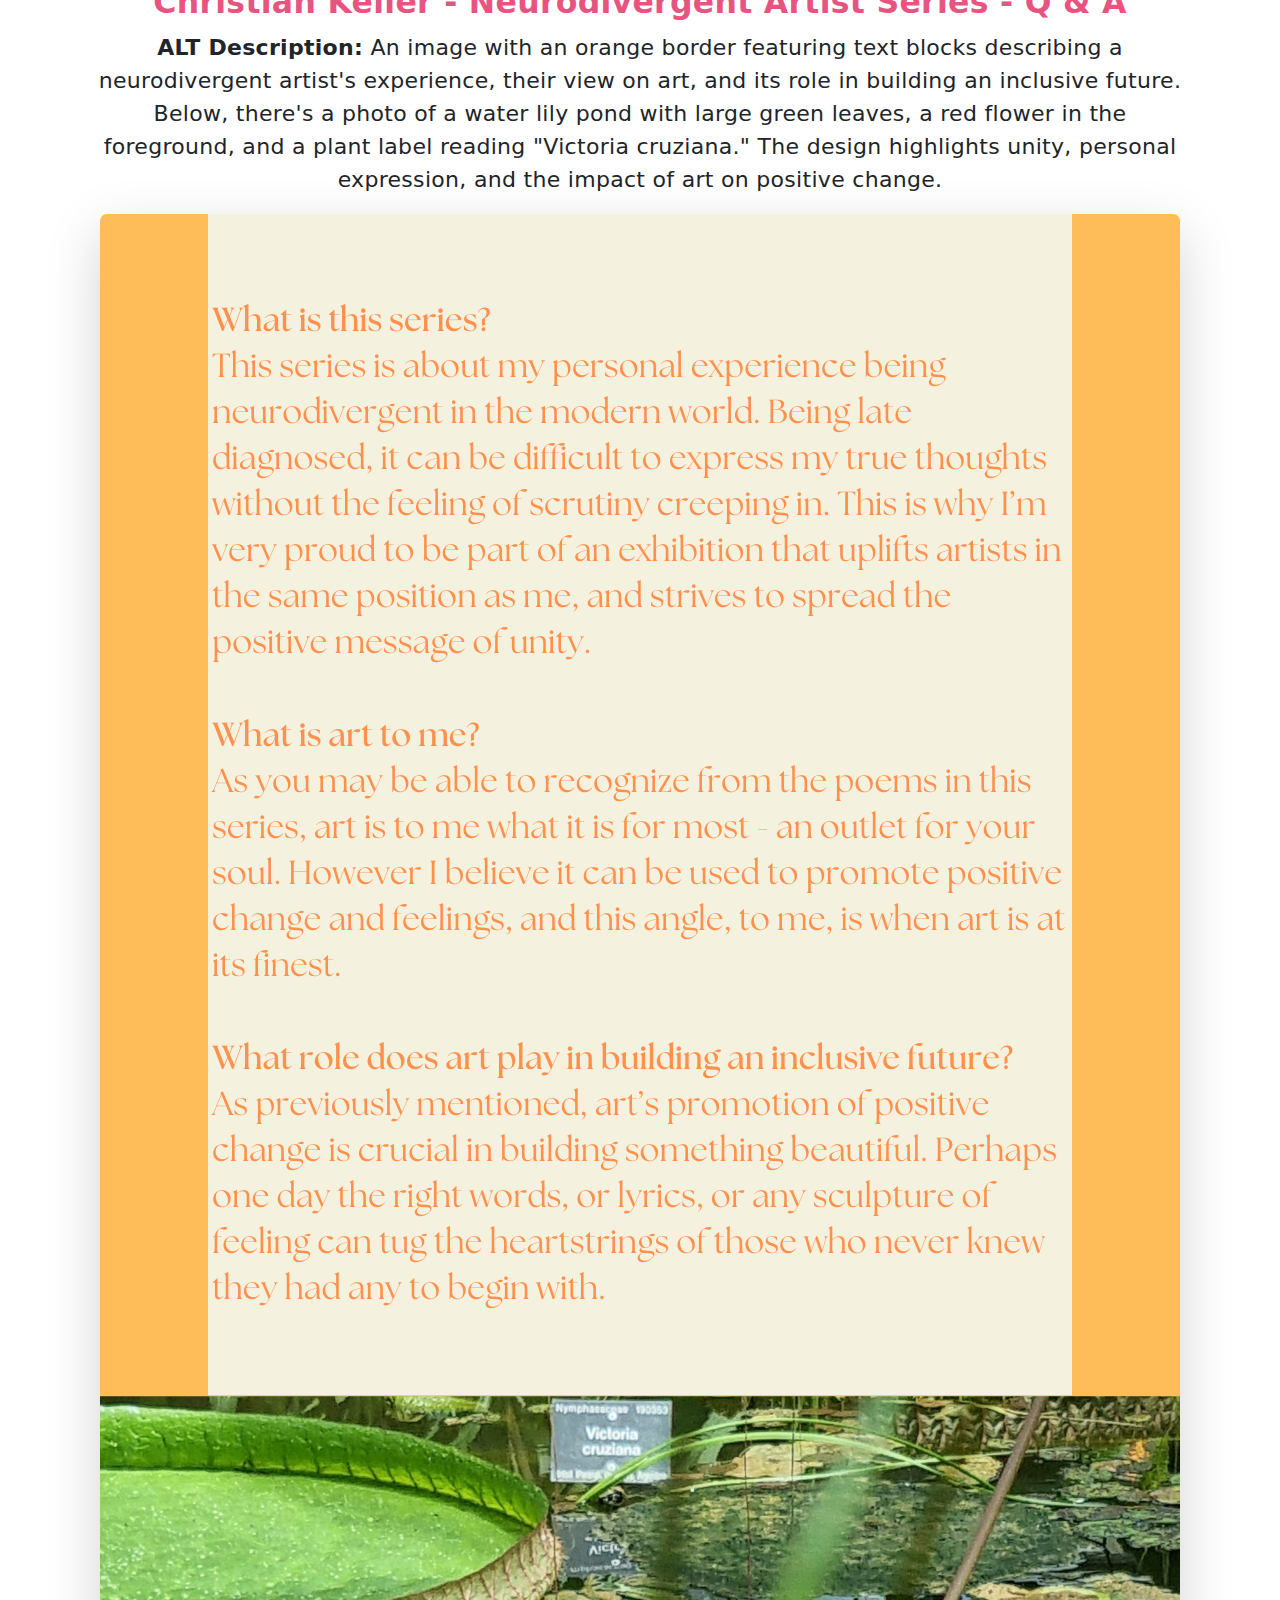
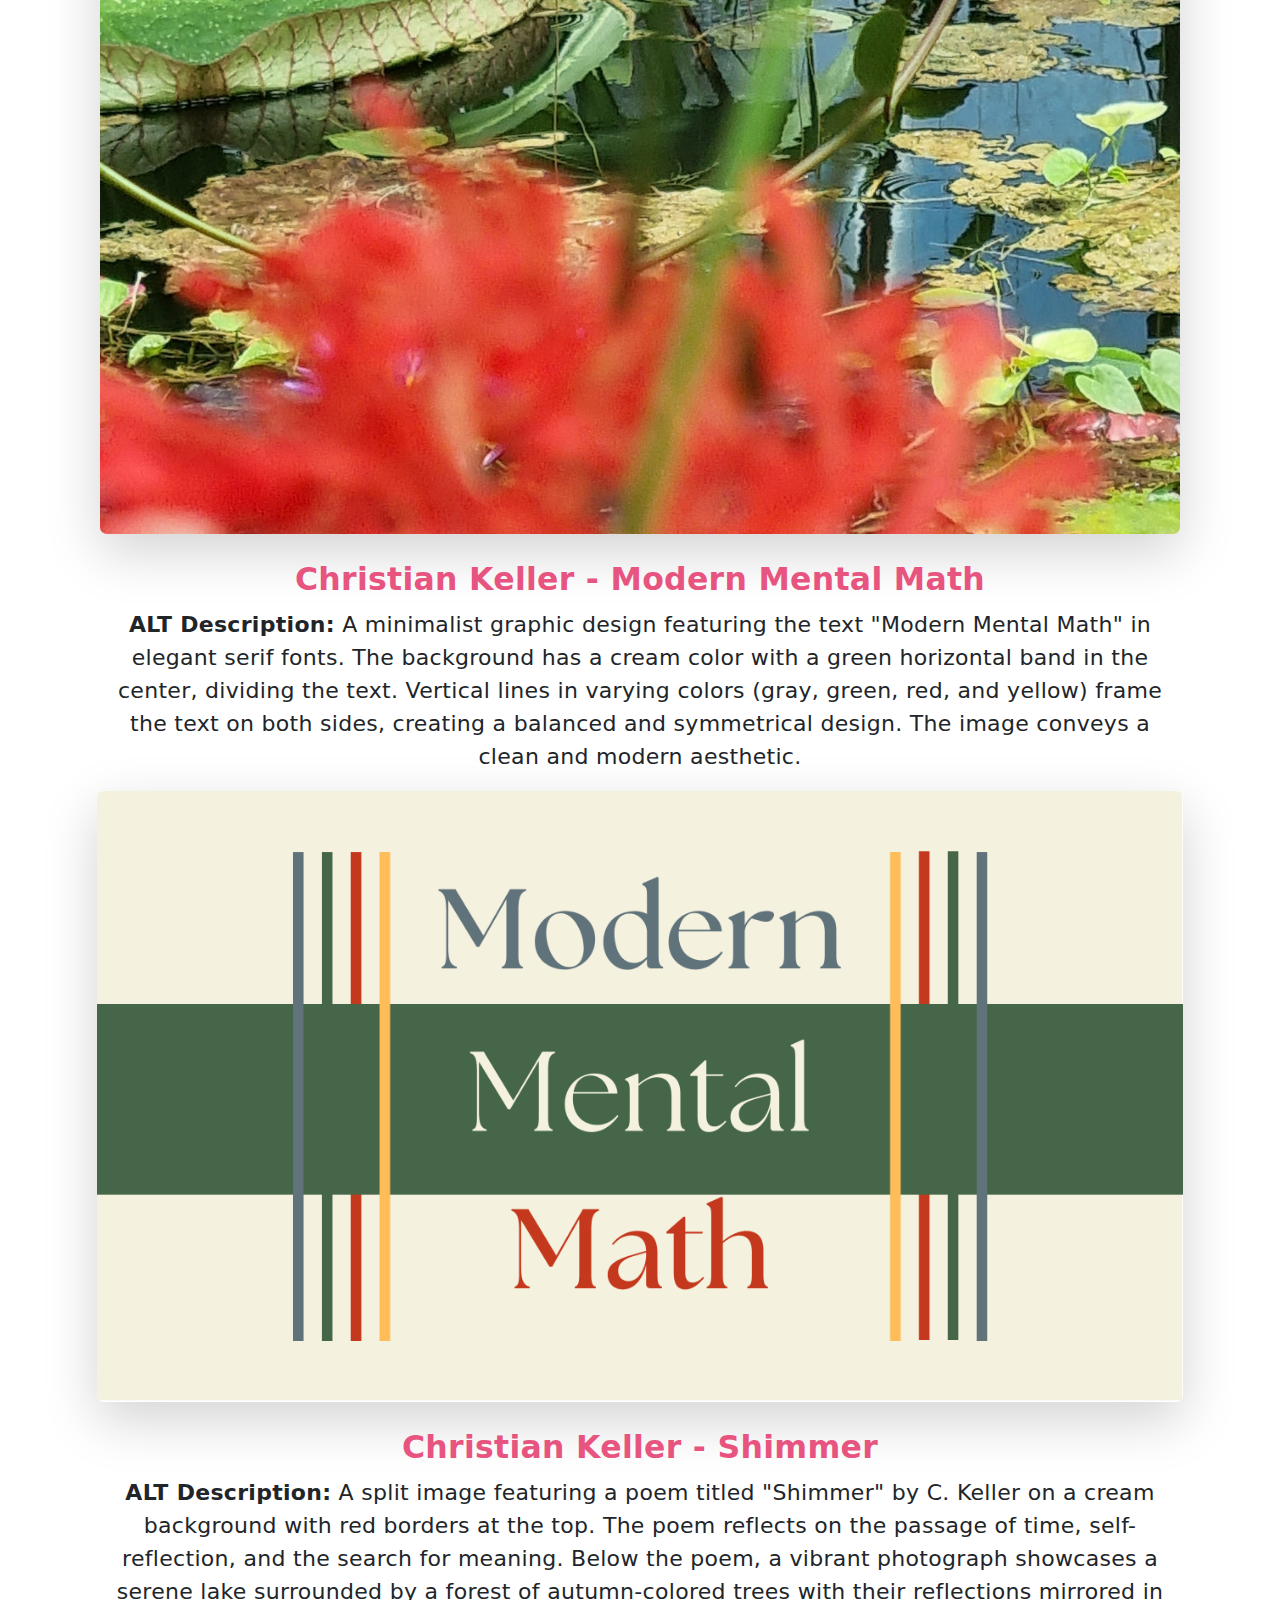
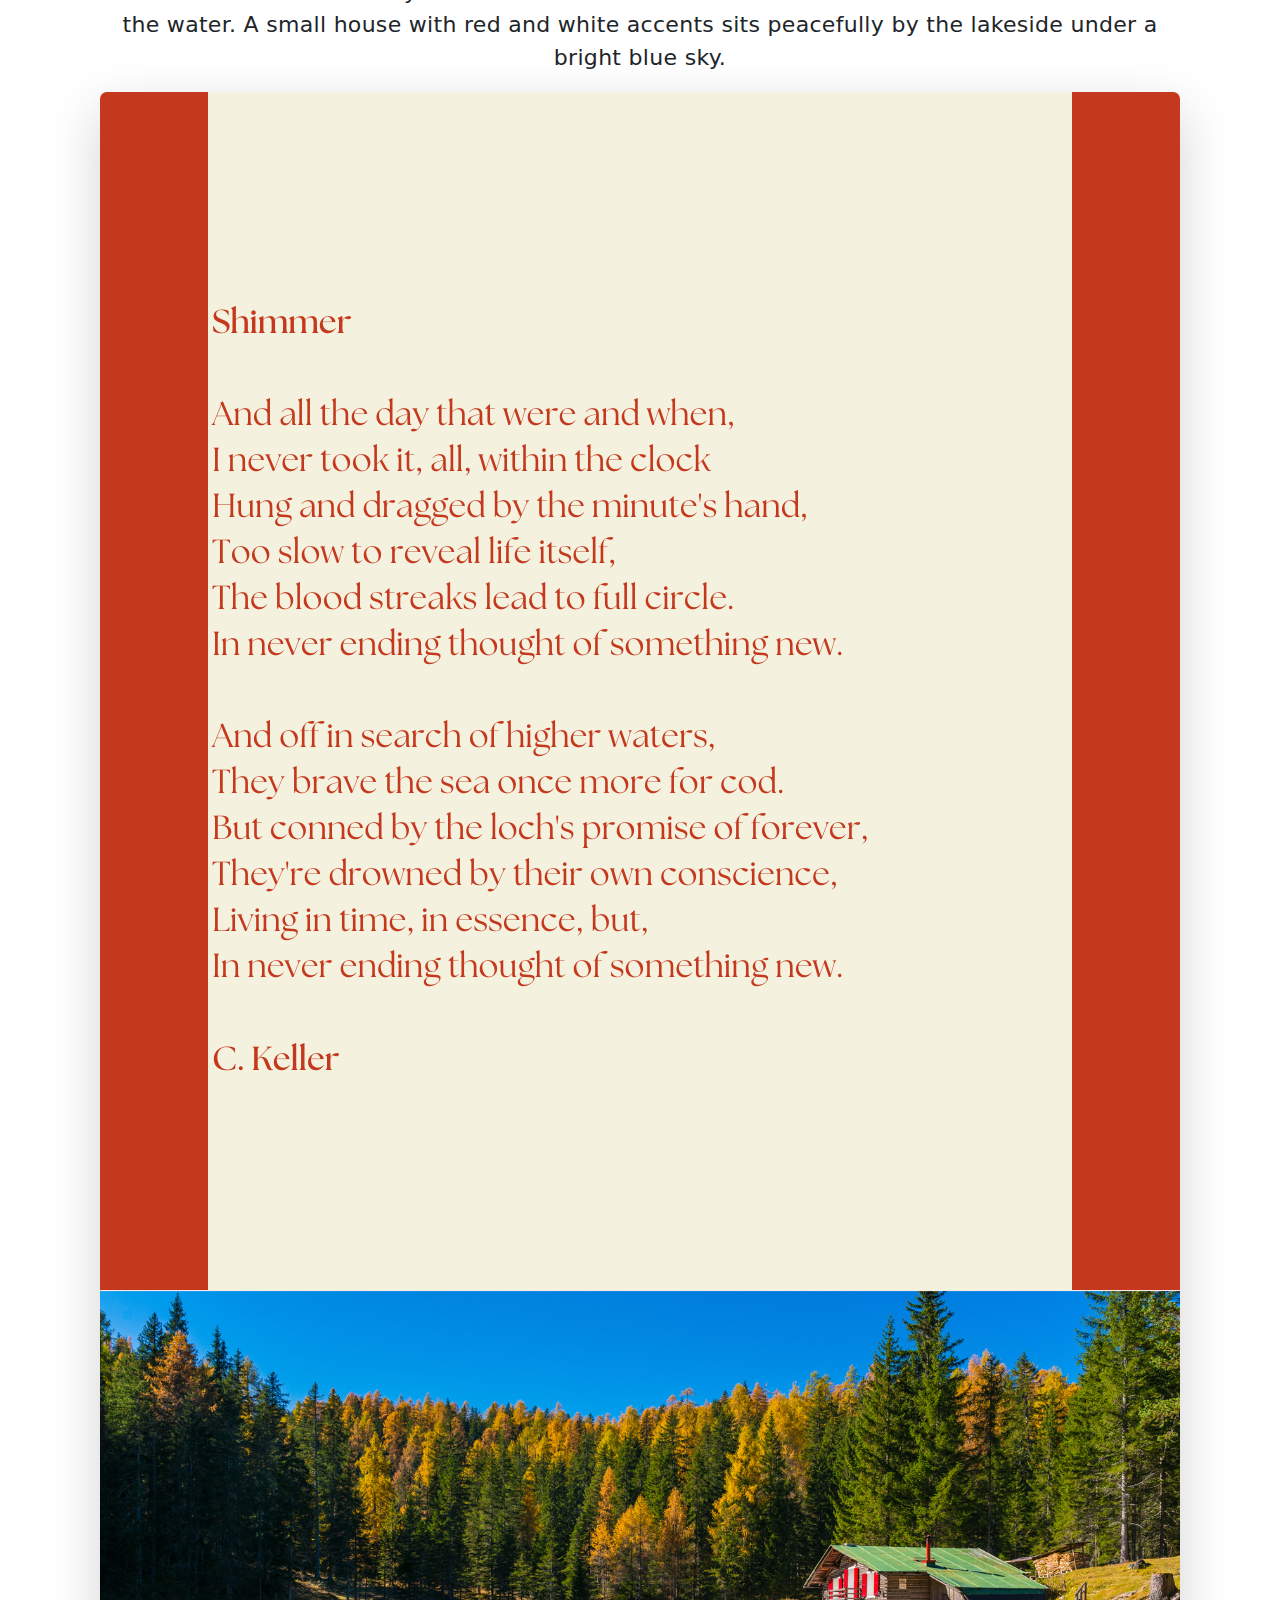
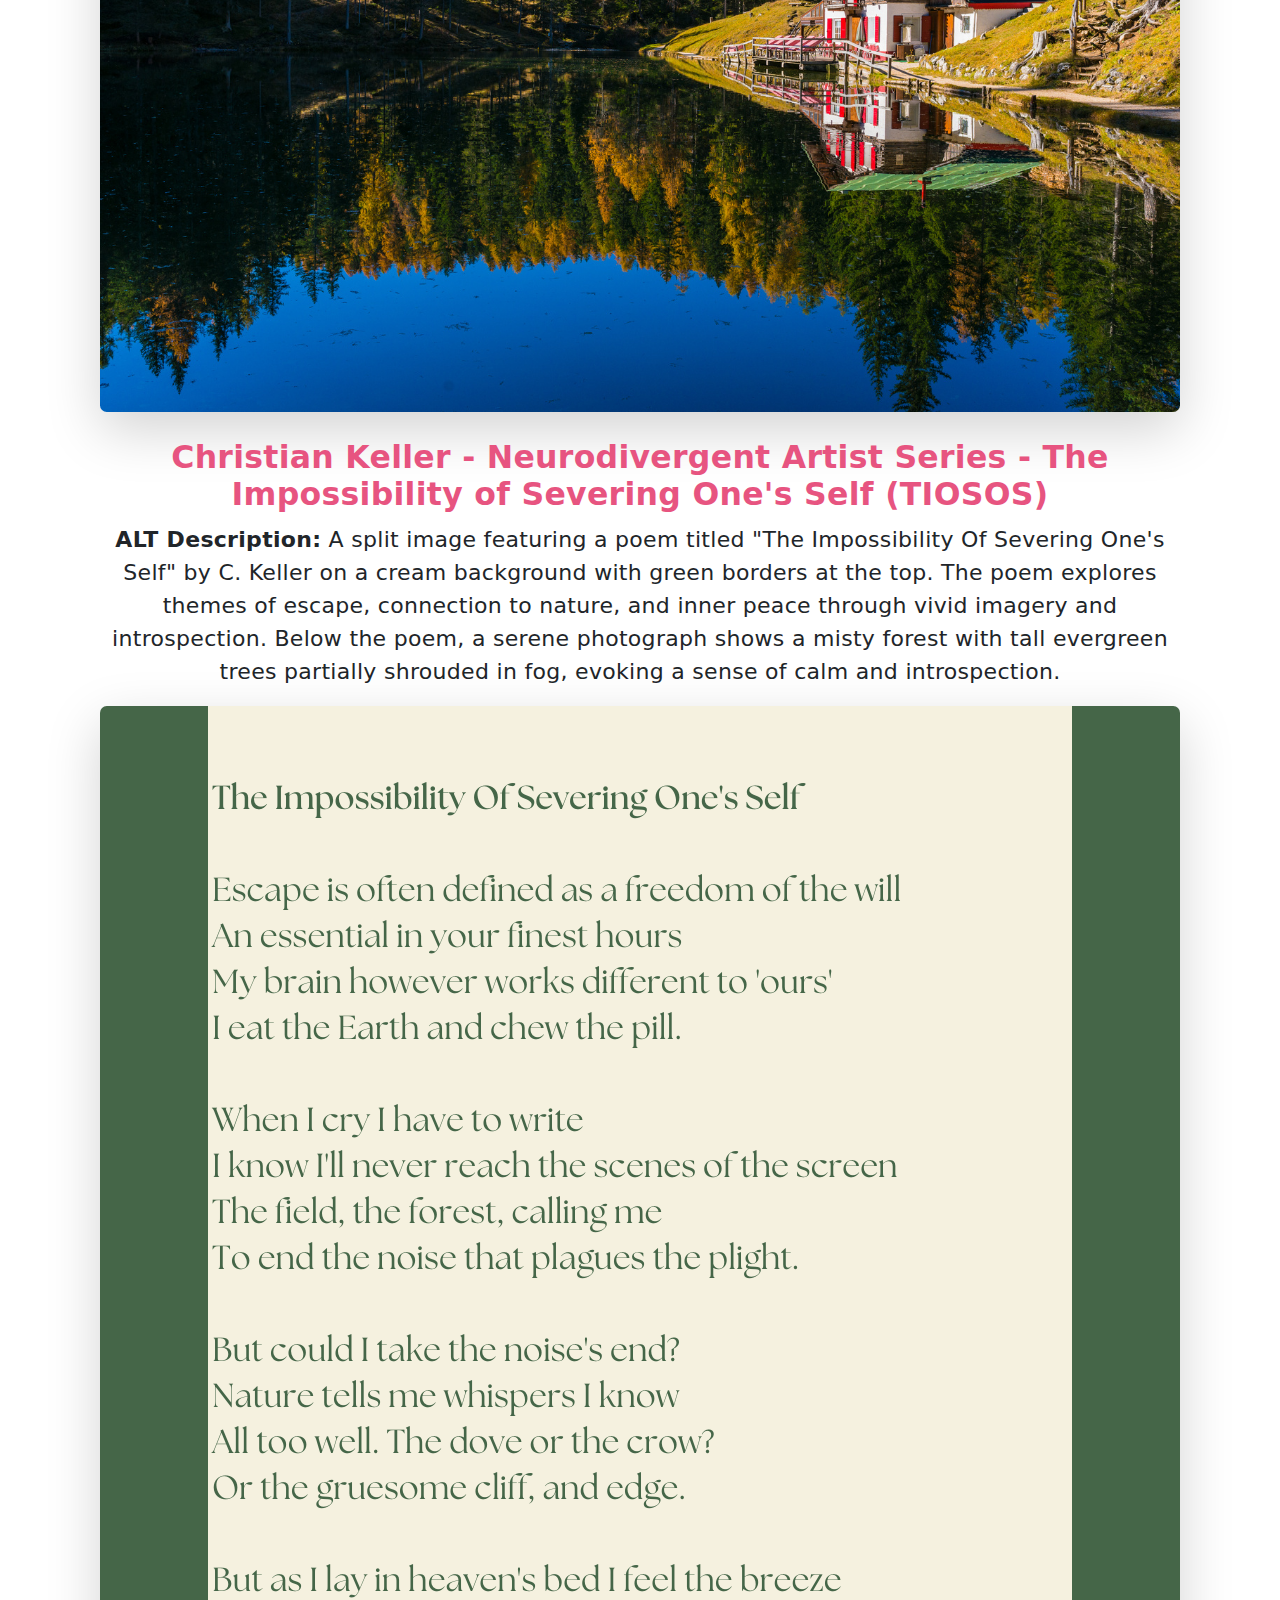
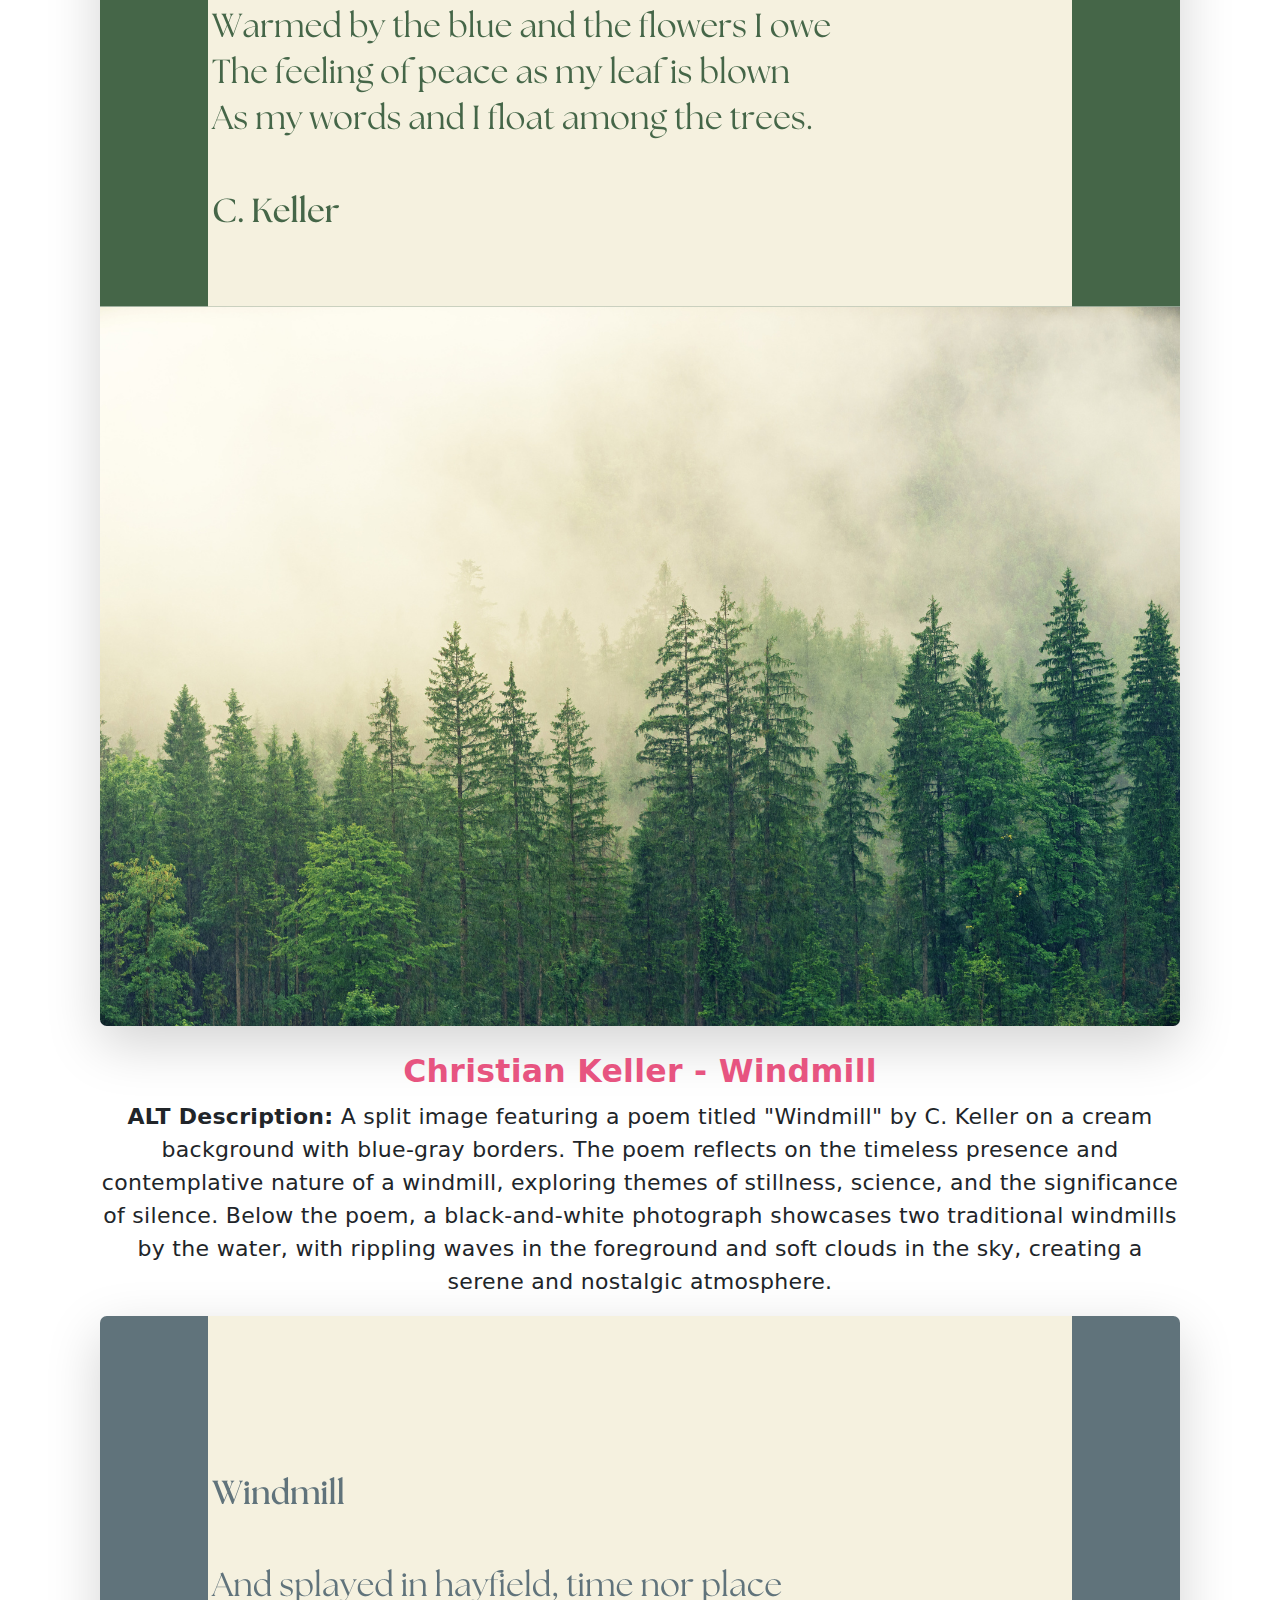
==== commit c4f063bf: "updated year to 2025 in footer section" ====
--- a/index.html
+++ b/index.html
@@ -400,7 +400,7 @@
               >
                 <h2>Event Details</h2>
                 <h3>2nd to 6th December 2024</h3>
-                <h4>Location</h4>
+
                 <address class="mb-3">
                   An Mheitheal<br />
                   Trinity disAbility Hub<br />
